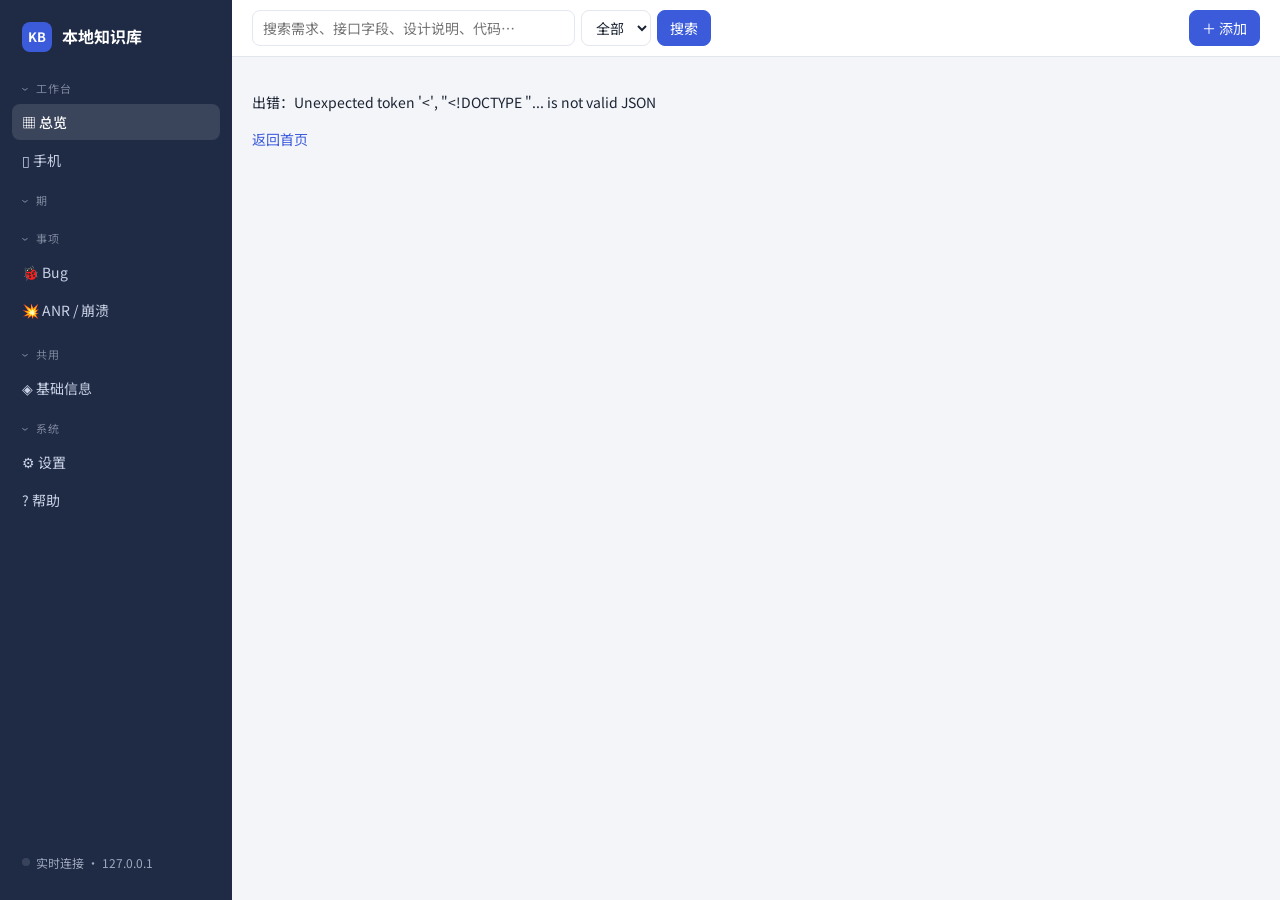
==== _system/web.html @ 032da588 "同步：程序拆成 kblib 分层包；接入多种 Bug / 崩溃平台 - kb.py 只做入口，实现拆进 _system/kblib/（分层说明见 kblib/__init__.py） - Bug 平台" ====
<!doctype html>
<html lang="zh-CN">
<head>
<meta charset="utf-8">
<meta name="viewport" content="width=device-width,initial-scale=1">
<title>本地知识库</title>
<meta name="author" content="From 大大王.DT">
<!-- From 大大王.DT -->
<link rel="stylesheet" href="https://fonts.googleapis.com/css2?family=Noto+Sans+SC:wght@400;500;700&family=JetBrains+Mono:wght@400;500&display=swap">
<style>
:root{--bg:#f3f5f9;--fg:#1c2433;--mut:#667085;--card:#ffffff;--line:#e3e7ef;--soft:#eef1f6;--acc:#3b5bdb;--accb:#e7ecfd;
--side:#1f2a44;--side-fg:#c9d2e6;--side-act:#ffffff;
--s0:#667085;--s0b:#eef1f6;--s1:#b54708;--s1b:#fdf0e1;--s2:#3b5bdb;--s2b:#e7ecfd;--s3:#1f8a4c;--s3b:#e3f4ea;--s4:#c4321f;--s4b:#fde8e5;--warn:#c4321f;
--info:#0b6bcb;--infob:#e2effc;--shadow:0 1px 2px rgba(16,24,40,.06),0 1px 3px rgba(16,24,40,.08);
--f-body:"Noto Sans SC","PingFang SC","Microsoft YaHei",system-ui,sans-serif;--f-mono:"JetBrains Mono",ui-monospace,Menlo,monospace}
@media (prefers-color-scheme:dark){:root:not([data-theme="light"]){--bg:#0f141d;--fg:#e6eaf2;--mut:#98a2b3;--card:#171e2a;--line:#283245;--soft:#1e2635;--acc:#7c97ff;--accb:#1f2a4d;
--side:#111827;--side-fg:#9aa6bf;--side-act:#ffffff;
--s0:#98a2b3;--s0b:#1e2635;--s1:#f5a454;--s1b:#3a2915;--s2:#7c97ff;--s2b:#1f2a4d;--s3:#4fd08a;--s3b:#173326;--s4:#ff8a7a;--s4b:#3d1c19;--warn:#ff8a7a;
--info:#6cb4ff;--infob:#15293f;--shadow:0 1px 2px rgba(0,0,0,.4);color-scheme:dark}}
:root[data-theme="dark"]{--bg:#0f141d;--fg:#e6eaf2;--mut:#98a2b3;--card:#171e2a;--line:#283245;--soft:#1e2635;--acc:#7c97ff;--accb:#1f2a4d;
--side:#111827;--side-fg:#9aa6bf;--side-act:#ffffff;
--s0:#98a2b3;--s0b:#1e2635;--s1:#f5a454;--s1b:#3a2915;--s2:#7c97ff;--s2b:#1f2a4d;--s3:#4fd08a;--s3b:#173326;--s4:#ff8a7a;--s4b:#3d1c19;--warn:#ff8a7a;
--info:#6cb4ff;--infob:#15293f;--shadow:0 1px 2px rgba(0,0,0,.4);color-scheme:dark}
*{box-sizing:border-box}
body{margin:0;background:var(--bg);color:var(--fg);font:14px/1.6 var(--f-body)}
code,.mono{font-family:var(--f-mono);font-size:12px}
a{color:var(--acc);text-decoration:none;cursor:pointer}
/* 布局：左侧固定导航 + 顶部搜索栏 + 内容区 */
.app{display:grid;grid-template-columns:232px minmax(0,1fr);min-height:100vh}
.side{background:var(--side);color:var(--side-fg);padding:18px 12px;position:sticky;top:0;height:100vh;overflow:auto;display:flex;flex-direction:column;gap:2px}
.brand{display:flex;align-items:center;gap:10px;color:var(--side-act);font-weight:700;font-size:16px;padding:4px 10px 14px}
.brand i{display:grid;place-items:center;width:30px;height:30px;border-radius:8px;background:var(--acc);color:#fff;font-style:normal;font-size:13px}
.navh{font-size:11px;letter-spacing:.08em;opacity:.55;padding:12px 10px 4px;cursor:pointer;user-select:none;display:flex;align-items:center;gap:4px}
.navh:hover{opacity:.85}.navh::before{content:'›';font-size:14px;line-height:1;width:10px;display:inline-block;text-align:center;transform:rotate(90deg);transition:transform .15s}.navh.fold::before{transform:none}
.navh .hd{width:6px;height:6px;border-radius:50%;background:var(--s1);display:none}.navh.fold.alert .hd{display:inline-block}
.navh.fold+.navb{display:none}.navb{display:flex;flex-direction:column;gap:2px}
.nav{display:flex;align-items:center;gap:8px;padding:7px 10px;border-radius:8px;color:var(--side-fg);min-width:0}
.nav:hover{background:rgba(255,255,255,.06);color:var(--side-act)}
.nav.on{background:rgba(255,255,255,.12);color:var(--side-act);font-weight:500}
.nav .t{overflow:hidden;text-overflow:ellipsis;white-space:nowrap;flex:1;min-width:0}
.nav .n{font-size:11px;background:rgba(255,255,255,.14);border-radius:999px;padding:0 7px;flex:none}
.nav .n.w{background:var(--s4);color:#fff}.nav .n.q{background:var(--s1);color:#fff}
.nav .d{width:7px;height:7px;border-radius:50%;flex:none;background:var(--s0)}
.side .foot{margin-top:auto;font-size:12px;opacity:.75;padding:10px;display:flex;align-items:center;gap:6px}
.mainc{min-width:0;display:flex;flex-direction:column}
.topbar{position:sticky;top:0;z-index:5;background:var(--card);border-bottom:1px solid var(--line);display:flex;align-items:center;gap:10px;padding:10px 20px}
.topbar form{flex:1;max-width:680px;display:flex;gap:6px;min-width:0}
.topbar .sp{flex:1}
@media (max-width:760px){.app{grid-template-columns:minmax(0,1fr)}.topbar{padding:8px 12px}main{padding:14px 12px 50px}.topbar #scope{display:none}.kpi>.small{display:none}.side{position:static;height:auto;flex-direction:row;flex-wrap:wrap}.side .navh,.side .foot,.side .plist{display:none}.brand{width:100%}}
input,select,textarea,button{font:inherit;color:inherit}
input[type=text],textarea,select{background:var(--card);border:1px solid var(--line);border-radius:8px;padding:6px 10px}
input[type=text]{flex:1;min-width:0}
button{background:var(--card);border:1px solid var(--line);border-radius:8px;padding:6px 12px;cursor:pointer}
button.pri{background:var(--acc);border-color:var(--acc);color:#fff}
button:hover{border-color:var(--acc)}
main{max-width:1280px;width:100%;padding:20px 20px 60px}
h1{font-size:22px;margin:4px 0 8px}h2{font-size:16px;margin:24px 0 10px}
.mut{color:var(--mut)}.small{font-size:12px}
.stats{display:grid;grid-template-columns:repeat(auto-fit,minmax(130px,1fr));gap:10px}
.stat{background:var(--card);border:1px solid var(--line);border-radius:10px;padding:10px 14px;box-shadow:var(--shadow)}
.stat b{display:block;font-size:22px}
.board{display:grid;grid-template-columns:repeat(5,minmax(200px,1fr));gap:10px;overflow-x:auto;padding-bottom:4px}
.col{background:var(--soft);border-radius:10px;padding:8px;min-height:120px}
.col h3{font-size:13px;margin:2px 4px 8px;display:flex;justify-content:space-between}
.pcard{display:block;background:var(--card);border:1px solid var(--line);border-radius:8px;padding:10px;margin-bottom:8px;color:var(--fg)}
.pcard:hover{border-color:var(--acc)}
.pcard .t{font-weight:600}
.chips{display:flex;gap:4px;flex-wrap:wrap;margin-top:6px}
.chip{font-size:11px;padding:1px 6px;border-radius:999px;background:var(--soft);color:var(--mut)}
.chip.zero{color:var(--warn)}
.badge{display:inline-block;font-size:12px;padding:1px 8px;border-radius:999px;font-weight:500}
.st-收集中{color:var(--s0);background:var(--s0b)}.st-已批准开发{color:var(--s1);background:var(--s1b)}
.st-开发中{color:var(--s2);background:var(--s2b)}.st-已完成{color:var(--s3);background:var(--s3b)}.st-已暂停{color:var(--s4);background:var(--s4b)}
table{border-collapse:collapse;width:100%;background:var(--card);border:1px solid var(--line);border-radius:10px;overflow:hidden}
th,td{text-align:left;padding:7px 10px;border-bottom:1px solid var(--line);vertical-align:top}th{background:var(--soft);font-weight:500}
.tw{overflow-x:auto}
.steps{display:flex;gap:0;margin:12px 0 4px;flex-wrap:wrap}
.step{flex:1;min-width:110px;padding:8px 10px;border-top:3px solid var(--line);color:var(--mut)}
.step.done{border-color:var(--s3);color:var(--fg)}.step.cur{border-color:var(--acc);color:var(--fg);font-weight:600}
.step small{display:block;font-weight:400;color:var(--mut)}
.notice{background:var(--s1b);color:var(--fg);border:1px solid var(--line);border-radius:10px;padding:10px 14px;margin:12px 0;display:flex;gap:10px;align-items:center;flex-wrap:wrap}
.notice code{background:var(--card);padding:2px 6px;border-radius:4px}
.layout{display:grid;grid-template-columns:minmax(0,1fr) 340px;gap:16px}
@media (max-width:900px){.layout{grid-template-columns:1fr}}
.cat{background:var(--card);border:1px solid var(--line);border-radius:10px;margin-bottom:12px;box-shadow:var(--shadow)}
.cat .hd{display:flex;justify-content:space-between;align-items:center;padding:8px 12px;border-bottom:1px solid var(--line)}
.cat .bd{padding:8px 12px}
details.cat:not([open])>summary.hd{border-bottom:0}
details.cat>summary.hd::before{content:'▸';margin-right:6px;color:var(--mut)}
details.cat[open]>summary.hd::before{content:'▾'}
details.cat>summary.hd{list-style:none}
details.cat>summary.hd>b{flex:1}
.drop{border:1.5px dashed var(--line);border-radius:8px;padding:8px;text-align:center;color:var(--mut);font-size:12px;margin-top:8px;cursor:pointer}
.drop.over{border-color:var(--acc);background:var(--accb);color:var(--acc)}
.files li{list-style:none;padding:4px 0;border-bottom:1px solid var(--soft);display:flex;justify-content:space-between;gap:8px}
.files{margin:0;padding:0}
.grid{display:grid;grid-template-columns:repeat(auto-fill,minmax(130px,1fr));gap:8px}
.thumb{border:1px solid var(--line);border-radius:8px;overflow:hidden;background:var(--soft);cursor:pointer}
.thumb img{width:100%;height:110px;object-fit:cover;display:block}
.thumb div{padding:4px 6px;font-size:12px;white-space:nowrap;overflow:hidden;text-overflow:ellipsis}
.nonote{color:var(--warn)}
.tl{max-height:75vh;overflow:auto}
.tl .it{padding:6px 0;border-bottom:1px solid var(--soft);word-break:break-all}
.tl .it .a{font-weight:500}
.hit{background:var(--card);border:1px solid var(--line);border-radius:8px;padding:8px 12px;margin-bottom:8px}
.hit .p{font-size:12px;color:var(--mut);word-break:break-all}
.hit .s{white-space:pre-wrap;word-break:break-word}
dialog{border:1px solid var(--line);border-radius:12px;background:var(--card);color:var(--fg);width:min(1000px,94vw);max-height:90vh;padding:0}
dialog::backdrop{background:rgba(0,0,0,.45)}
dialog.mini{width:min(460px,92vw);margin:auto}
dialog .hd{display:flex;justify-content:space-between;align-items:center;padding:10px 14px;border-bottom:1px solid var(--line);gap:8px}
dialog .bd{padding:12px 14px;overflow:auto;max-height:calc(90vh - 52px)}
dialog pre{white-space:pre-wrap;word-break:break-word;font-size:12.5px;margin:0}
dialog img{max-width:100%}
.toast{position:fixed;right:16px;bottom:16px;background:var(--fg);color:var(--bg);padding:8px 14px;border-radius:8px;opacity:0;transition:.2s;max-width:420px;white-space:pre-wrap;z-index:20}
.toast.show{opacity:.95}
.row{display:flex;gap:8px;align-items:center;flex-wrap:wrap}
.note{border:1px solid var(--line);border-left:3px solid var(--acc);border-radius:8px;padding:6px 10px;margin-bottom:6px;background:var(--card)}
.note.k-分支{border-left-color:var(--s3)}.note.k-链接{border-left-color:var(--s1)}.note.k-其他{border-left-color:var(--s0)}
.note .nb{white-space:pre-wrap;word-break:break-word;margin-top:2px}
.note .nu{word-break:break-all;font-size:13px}
.note .ops{margin-left:auto;display:flex;gap:10px;font-size:12px}
.form{display:grid;gap:8px}.form label{display:grid;gap:3px;font-size:12px;color:var(--mut)}
.form input[type=text],.form textarea,.form select{width:100%}
.dev{background:var(--card);border:1px solid var(--line);border-radius:10px;box-shadow:var(--shadow);padding:14px 16px}
.dev .top{display:flex;gap:10px;align-items:center;flex-wrap:wrap}
.dev .top .sp{flex:1}
.sw{display:inline-flex;align-items:center;gap:6px;cursor:pointer;user-select:none}
.sw i{width:34px;height:20px;border-radius:999px;background:var(--line);position:relative;transition:.15s}
.sw i:after{content:"";position:absolute;top:2px;left:2px;width:16px;height:16px;border-radius:50%;background:#fff;transition:.15s}
.sw.on i{background:var(--acc)}.sw.on i:after{left:16px}
button.danger{border-color:var(--warn);color:var(--warn)}
.q{border:1.5px solid var(--s1);background:var(--s1b);border-radius:10px;padding:10px 12px;margin:10px 0}
.q .ctx{background:var(--card);border-radius:8px;padding:2px 10px;margin:6px 0;font-size:13px}
.q textarea{width:100%;margin-top:6px}
.iss{border-left:3px solid var(--warn);background:var(--soft);border-radius:6px;padding:3px 10px;margin:3px 0;font-size:13px}
.iss details summary{font-size:11px}
.iss.done{border-left-color:var(--mut);opacity:.75}
.iss button,.devrow button{font-size:12px;padding:1px 8px}
.retest{border:1px solid var(--line);border-radius:10px;padding:8px 12px;margin-top:12px}
.devrow{padding:4px 0;border-bottom:1px solid var(--soft)}
.chat{margin-top:8px}.chat textarea{width:100%}
.chat .msg{font-size:12px;padding:2px 0;color:var(--mut)}.chat .msg b{color:var(--fg);font-weight:500}
.opts{display:flex;gap:6px;flex-wrap:wrap;margin-top:6px}
.prog{display:grid;grid-template-columns:repeat(auto-fit,minmax(150px,1fr));gap:8px;margin-top:10px}
.pst{border:1px solid var(--line);border-radius:8px;padding:8px 10px}
.pst.done{border-color:var(--s3)}.pst.run{border-color:var(--acc);background:var(--accb)}.pst.skip{opacity:.6}
.pbar{display:flex;height:10px;border-radius:999px;overflow:hidden;background:var(--soft);margin:6px 0}
.pbar span{display:block;height:100%}
.legend{display:flex;gap:12px;flex-wrap:wrap;font-size:12px}
.legend b{display:inline-block;width:9px;height:9px;border-radius:2px;margin-right:4px}
.act{max-height:320px;overflow:auto;font-size:12.5px}
.raw .msg{border:1px solid var(--line);border-radius:10px;padding:8px 12px;margin:8px 0;background:var(--card)}
.raw .msg.u{border-color:var(--info);background:color-mix(in srgb,var(--info) 7%,var(--card))}
.raw .msg .who{font-size:12px;color:var(--mut);margin-bottom:2px}
.raw .msg .md{border:0;padding:0;margin:0;background:none;box-shadow:none;max-width:none;overflow-wrap:anywhere}
.raw .steps{font-size:12.5px;margin:4px 0 4px 14px;color:var(--mut)}
.raw .tools{font-size:12.5px;margin-top:4px}.raw .tools pre{max-height:260px;overflow:auto;white-space:pre-wrap;word-break:break-all;font-size:12px}
.cand{border:1px solid var(--line);border-radius:10px;padding:8px 12px;margin:8px 0;background:var(--card)}
.pushin textarea{width:100%}
.act div{padding:4px 0;border-bottom:1px solid var(--soft);word-break:break-word;white-space:pre-wrap}
.live{width:8px;height:8px;border-radius:50%;background:var(--mut);display:inline-block;opacity:.5}.live.on{background:#2ea44f;opacity:1}
.act .tool{color:var(--mut)}.act .end{font-weight:600}.act .sess{color:var(--acc);font-weight:600;border-bottom:none;padding-top:10px}
.arec{background:var(--card);border:1px solid var(--line);border-radius:10px;padding:10px 12px;margin-bottom:8px}
.arec .in{white-space:pre-wrap;word-break:break-all;background:var(--soft);border-radius:6px;padding:6px 8px;margin:6px 0;font-size:12.5px;max-height:90px;overflow:auto}
.arec .res p{margin:4px 0}
.bgrid{display:grid;grid-template-columns:repeat(auto-fill,minmax(320px,1fr));gap:10px}
.bcard{background:var(--card);border:1px solid var(--line);border-radius:10px;padding:10px 12px}
.bcard .t{display:flex;justify-content:space-between;gap:8px;align-items:baseline}
.bcard table{border:none;margin-top:6px}.bcard td{padding:4px 6px;font-size:13px}.bcard td:first-child{color:var(--mut);width:30%;white-space:nowrap}
.sec{font-family:ui-monospace,Menlo,monospace}
.bcard .md{border:none;padding:0;background:none;border-radius:0}
.frow{display:grid;grid-template-columns:1fr 1.6fr auto auto;gap:6px;align-items:center}
.docs{display:grid;grid-template-columns:220px minmax(0,1fr);gap:16px;align-items:start}
@media (max-width:800px){.docs{grid-template-columns:1fr}}
.dnav{position:sticky;top:64px;background:var(--card);border:1px solid var(--line);border-radius:10px;padding:8px;max-height:calc(100vh - 80px);overflow:auto}
.dnav a{display:block;padding:5px 8px;border-radius:6px;color:var(--fg)}
.dnav a.on{background:var(--accb);color:var(--acc);font-weight:600}
.dnav .toc a{padding:2px 8px 2px 18px;font-size:12px;color:var(--mut)}
.dnav .toc a.h3{padding-left:30px}
.md{background:var(--card);border:1px solid var(--line);border-radius:10px;padding:8px 24px 24px;min-width:0}
.md h1{font-size:22px;margin:16px 0 8px}.md h2{font-size:18px;margin:26px 0 8px;padding-bottom:4px;border-bottom:1px solid var(--line)}
.md h3{font-size:15px;margin:18px 0 6px}.md h4{font-size:14px;margin:14px 0 4px}
.md h1,.md h2,.md h3,.md h4{scroll-margin-top:70px}
.md code{background:var(--soft);padding:1px 5px;border-radius:4px;font-size:12.5px}
.md pre{background:var(--soft);padding:10px 12px;border-radius:8px;overflow:auto}.md pre code{background:none;padding:0}
.md blockquote{margin:8px 0;padding:4px 12px;border-left:3px solid var(--line);color:var(--mut)}
.md ul,.md ol{padding-left:22px;margin:6px 0}.md li{margin:2px 0}.md li>ul,.md li>ol{margin:2px 0}
.md table{margin:8px 0}.md p{margin:8px 0}

/* 总览：统计卡 → 筛选胶囊 → 期卡片网格 */
.pagehead{display:flex;align-items:flex-end;justify-content:space-between;gap:12px;flex-wrap:wrap;margin-bottom:16px}
.pagehead h1{margin:0 0 4px;text-wrap:balance}.pagehead p{margin:0}
.crumb{font-size:12px;color:var(--mut);margin-bottom:2px}
.pmeta{display:flex;gap:14px;flex-wrap:wrap;font-size:12px;color:var(--mut);margin-top:6px}
.kpis{display:grid;grid-template-columns:repeat(4,minmax(0,1fr));gap:14px;margin-bottom:16px}
.kpi{background:var(--card);border:1px solid var(--line);border-left:4px solid var(--c);border-radius:10px;padding:12px 16px;box-shadow:var(--shadow);display:flex;justify-content:space-between;align-items:center;gap:8px;color:var(--fg)}
.kpi .k{font-size:12px;letter-spacing:.04em;color:var(--c);font-weight:700}
.kpi .v{font-size:24px;font-weight:700;font-variant-numeric:tabular-nums;line-height:1.3}
.fchips{display:flex;gap:8px;flex-wrap:wrap;margin-bottom:14px}
.fchip{border-radius:999px;padding:4px 13px;font-size:13px;color:var(--mut)}
.fchip b{font-weight:500;margin-left:5px;opacity:.8}
.fchip.on{background:var(--acc);border-color:var(--acc);color:#fff}
.pgrid{display:grid;grid-template-columns:repeat(auto-fill,minmax(300px,1fr));gap:16px}
.pcard2{background:var(--card);border:1px solid var(--line);border-radius:10px;box-shadow:var(--shadow);overflow:hidden;display:flex;flex-direction:column;color:var(--fg);transition:transform .15s,box-shadow .15s}
.pcard2:hover{transform:translateY(-2px);box-shadow:0 6px 18px rgba(16,24,40,.12)}
.pcard2 .cover{aspect-ratio:16/7;max-width:100%;position:relative;background:var(--soft);overflow:hidden}
.pcard2 .cover img{width:100%;height:100%;object-fit:cover;object-position:top;display:block}
.pcard2 .cover .ph{position:absolute;inset:0;display:grid;place-items:center;font-size:26px;font-weight:700;color:var(--line);letter-spacing:.1em}
.pcard2 .ctags{position:absolute;left:10px;bottom:10px;display:flex;gap:6px}
.pcard2 .ctags .badge{box-shadow:0 1px 3px rgba(0,0,0,.15)}
.pcard2 .pb{padding:12px 14px;display:grid;gap:6px;min-width:0}
.pcard2 h3{margin:0;font-size:15px;line-height:1.35}
.pcard2 .sum{color:var(--mut);font-size:13px;display:-webkit-box;-webkit-line-clamp:2;-webkit-box-orient:vertical;overflow:hidden}
.pcard2 .meta{display:flex;gap:10px;flex-wrap:wrap;font-size:12px;color:var(--mut);font-variant-numeric:tabular-nums;overflow:hidden}
.pcard2 .meta .zero{color:var(--warn)}
.pcard2 .pf{border-top:1px solid var(--line);padding:8px 14px;display:flex;gap:6px;flex-wrap:wrap;align-items:center;margin-top:auto;min-height:38px}
.pcard2 .pf .lt{margin-left:auto;font-size:11px;color:var(--mut)}
.st-已暂停2{color:var(--s4);background:var(--s4b)}
.card2{background:var(--card);border:1px solid var(--line);border-radius:10px;box-shadow:var(--shadow);min-width:0}
.card2>.bd{padding:12px 14px}
/* 手机 */
.phone{display:grid;grid-template-columns:24px minmax(0,1fr) auto;gap:10px;align-items:center;padding:8px 0;border-bottom:1px solid var(--line)}
.phone:last-child{border-bottom:0}
.phone .pi{width:20px;height:32px;border:2px solid var(--mut);border-radius:5px;position:relative}
.phone .pi::after{content:"";position:absolute;bottom:3px;left:50%;width:6px;height:2px;margin-left:-3px;background:currentColor;border-radius:2px;color:var(--mut)}
.phone.free .pi{border-color:var(--s3)}.phone.mine .pi{border-color:var(--s2)}.phone.busy .pi{border-color:var(--s1)}
.phone button{font-size:12px;padding:2px 9px}
/* 期页面：标签页 */
.ptabs{display:flex;gap:2px;border-bottom:1px solid var(--line);margin:14px 0 14px;overflow-x:auto}
.ptab{padding:9px 16px;color:var(--mut);border-bottom:2px solid transparent;white-space:nowrap}
.ptab.on{color:var(--acc);border-bottom-color:var(--acc);font-weight:500}
.ptab .n{font-size:11px;background:var(--soft);color:var(--mut);border-radius:999px;padding:0 7px;margin-left:5px}
.ptab .n.w{background:var(--s4b);color:var(--s4)}
.matgrid{display:grid;grid-template-columns:repeat(auto-fit,minmax(420px,1fr));gap:14px;align-items:start}.matgrid .cat{margin:0}
.two{display:grid;grid-template-columns:minmax(0,1fr) 360px;gap:16px;align-items:start;margin-top:12px}
.stack{display:grid;gap:14px;min-width:0;align-content:start}
.stack>.q{margin:0}
.issbox .bd>details{margin-top:0!important}
@media (max-width:1100px){.two{grid-template-columns:minmax(0,1fr)}.kpis{grid-template-columns:repeat(2,minmax(0,1fr))}}
@media (max-width:520px){.matgrid{grid-template-columns:1fr}.kpis{grid-template-columns:1fr}}
@media (prefers-reduced-motion:reduce){.pcard2{transition:none}.pcard2:hover{transform:none}}
</style>
</head>
<body>
<div class="app">
<aside class="side" aria-label="主导航">
  <a class="brand" href="#/"><i>KB</i>本地知识库</a>
  <div class="navh">工作台</div>
  <a class="nav" data-nav="/" href="#/"><span class="t">▦ 总览</span></a>
  <a class="nav" data-nav="/phones" href="#/phones"><span class="t">▯ 手机</span><span class="n" id="navPh"></span></a>
  <div class="navh">期</div>
  <div class="plist" id="navPs"></div>
  <div class="navh">事项</div>
  <a class="nav" data-nav="/bugs" href="#/bugs" title="Bug 平台（禅道、Jira…）的 Bug：自动归到期，认不出的待归纳"><span class="t">🐞 Bug</span><span class="n" id="navBug"></span></a>
  <a class="nav" data-nav="/anr" href="#/anr" title="ANR / 崩溃：按堆栈合并、计数、mapping 还原"><span class="t">💥 ANR / 崩溃</span><span class="n" id="navAnr"></span></a>
  <div id="navEnt"></div>
  <div class="plist" id="navTs"></div>
  <div class="navh">共用</div>
  <a class="nav" data-nav="/base" href="#/base"><span class="t">◈ 基础信息</span></a>
  <div class="navh">系统</div>
  <a class="nav" data-nav="/settings" href="#/settings"><span class="t">⚙ 设置</span></a>
  <a class="nav" data-nav="/d/" href="#/d/" title="使用说明、开发流程设置、安装与移植"><span class="t">? 帮助</span></a>
  <div class="foot"><span id="live" class="live" title="实时连接中…"></span><span>实时连接 · 127.0.0.1</span></div>
</aside>
<div class="mainc">
<header class="topbar">
  <form id="sf"><input type="text" id="q" placeholder="搜索需求、接口字段、设计说明、代码…"><select id="scope"><option value="all">全部</option><option value="docs">资料</option><option value="code">代码</option></select><button class="pri">搜索</button></form>
  <span class="sp"></span>
  <button id="addBtn" class="pri" title="模糊添加（随手粘贴网址 + 编号、几句需求、账号……交给 AI 判断放哪、怎么导入）或新建一期">＋ 添加</button>
</header>
<main id="app"></main>
</div>
</div>
<span hidden data-sign="From 大大王.DT">From 大大王.DT</span>
<dialog id="dlg"><div class="hd"><b id="dlgT"></b><button onclick="dlg.close()">关闭</button></div><div class="bd" id="dlgB"></div></dialog>
<div class="toast" id="toast"></div>
<script>
const $=s=>document.querySelector(s), app=$('#app'), dlg=$('#dlg');
const esc=s=>String(s??'').replace(/[&<>"']/g,c=>({'&':'&amp;','<':'&lt;','>':'&gt;','"':'&quot;',"'":'&#39;'}[c]));
const enc=encodeURIComponent;
const ORDER=['收集中','已批准开发','开发中','已完成','已暂停'];
function toast(m){const t=$('#toast');t.textContent=m;t.classList.add('show');clearTimeout(t._h);t._h=setTimeout(()=>t.classList.remove('show'),3500)}
async function api(u,opt){const r=await fetch(u,opt);const j=await r.json();if(!r.ok){const e=new Error(j.error||r.status);e.need=j.need;throw e}return j}
const post=(u,b)=>api(u,{method:'POST',headers:{'Content-Type':'application/json'},body:JSON.stringify(b)});
const badge=s=>`<span class="badge st-${esc(s)}">${esc(s)}</span>`;
const fileUrl=p=>'/file?path='+enc(p);

let entries=[],ovPeriods=[];
let ovFilter='全部';try{ovFilter=localStorage.getItem('kb.ovFilter')||'全部'}catch(_){}
const DOT={收集中:'var(--s0)',已批准开发:'var(--info)',开发中:'var(--s2)',已完成:'var(--s3)',已暂停:'var(--s1)'};
// 左侧导航：期列表（状态色点 + 待确认 / 问题数）、手机空闲数、当前页高亮
// 侧边栏按分类折叠：每个分类标题点一下收起 / 展开，记在本机浏览器；收起的分类里有待确认 / 问题时标题后亮个点
let navFold={};try{navFold=JSON.parse(localStorage.getItem('kb.navFold')||'{}')}catch(_){}
(function navGroups(){
  const side=document.querySelector('.side');
  side.querySelectorAll(':scope>.navh').forEach(h=>{
    const b=document.createElement('div');b.className='navb';
    let n=h.nextElementSibling;while(n&&!n.classList.contains('navh')&&!n.classList.contains('foot')){const nx=n.nextElementSibling;b.appendChild(n);n=nx}
    h.after(b);const k=h.textContent.trim();h.dataset.g=k;h.insertAdjacentHTML('beforeend','<i class="hd"></i>');h.title='点击收起 / 展开';
    h.classList.toggle('fold',!!navFold[k]);
    h.onclick=()=>{navFold[k]=!navFold[k];if(!navFold[k])delete navFold[k];h.classList.toggle('fold',!!navFold[k]);try{localStorage.setItem('kb.navFold',JSON.stringify(navFold))}catch(_){}};
  });
})();
function navAlerts(){document.querySelectorAll('.side .navh').forEach(h=>{const b=h.nextElementSibling;h.classList.toggle('alert',!!(b&&b.querySelector('.n.w:not(:empty),.n.q:not(:empty)')))})}
function sideNav(d){
  if(d){periodNames=d.periods.filter(p=>p.kind!=='事项').map(p=>p.name);taskNames=d.periods.filter(p=>p.kind==='事项').map(p=>p.name);
    const navItem=p=>`<a class="nav" data-nav="/p/${esc(p.name)}" href="#/p/${enc(p.name)}" title="${esc(p.name)} · ${esc(p.status)}"><span class="d" style="background:${DOT[p.status]||'var(--s0)'}"></span><span class="t">${esc(p.name)}</span>${p.pendingQ?`<span class="n q">${p.pendingQ}</span>`:''}${p.issues?`<span class="n w">${p.issues}</span>`:''}</a>`;
    $('#navPs').innerHTML=d.periods.filter(p=>p.kind!=='事项').map(navItem).join('');
    $('#navTs').innerHTML=d.periods.filter(p=>p.kind==='事项'&&p.status!=='已完成'&&!(p.plugins||[]).length).map(navItem).join('')||'<span class="mut small" style="padding:4px 12px;display:block">没有进行中的事项</span>';
    $('#navPh').textContent=d.phones?`${d.phones.free}/${d.phones.total}`:'';
    const nb=$('#navBug');nb.textContent=d.zentao&&d.zentao.pending?d.zentao.pending:'';nb.title='待归纳（未关闭）';nb.classList.toggle('w',!!(d.zentao&&d.zentao.pending));
    entries=d.entries||[];ovPeriods=d.periods;
    $('#navEnt').innerHTML=entries.map(x=>{const ts=d.periods.filter(p=>(p.plugins||[]).includes(x.id)&&p.status!=='已完成'),q=ts.reduce((a,p)=>a+(p.pendingQ||0),0);
      return `<a class="nav" data-nav="/tool/${esc(x.id)}" href="#/tool/${enc(x.id)}" title="${esc(x['说明']||'')}${ts.length?' · 待解决 '+ts.length+' 条':''}"><span class="t">${esc(x['图标'])} ${esc(x['名称'])}</span>${q?`<span class="n q" title="${q} 个待你确认">${q}</span>`:ts.length?`<span class="n">${ts.length}</span>`:''}</a>`}).join('');
    const na=$('#navAnr'),at=d.anr?d.anr.todo:0;na.textContent=at||'';na.title='待处理：没关联事项，或事项完成后又出现';na.classList.toggle('w',!!at)}
  const h=decodeURIComponent(location.hash.slice(1)||'/');
  const pt=h.startsWith('/p/')&&ovPeriods.find(p=>p.name===h.slice(3)&&(p.plugins||[]).length),hh=pt?'/tool/'+pt.plugins[0]:h;
  document.querySelectorAll('.side .nav').forEach(a=>{const k=a.dataset.nav;a.classList.toggle('on',k==='/'?hh==='/':k==='/d/'?hh.startsWith('/d/'):hh===k)});
  navAlerts();
}
async function navRefresh(){try{sideNav(await api('/api/overview'))}catch(_){}}

async function overview(){
  const d=await api('/api/overview');
  try{d.adds=(await api('/api/adds')).items}catch(_){d.adds=[]}
  sideNav(d);
  const tasks=d.periods.filter(p=>p.kind==='事项');d.periods=d.periods.filter(p=>p.kind!=='事项');
  const cnt=s=>d.periods.filter(p=>s==='全部'||p.status===s).length;
  const sum=k=>d.periods.concat(tasks).reduce((a,p)=>a+(p[k]||0),0);
  const list=d.periods.filter(p=>ovFilter==='全部'||p.status===ovFilter);
  const tag=(cls,t,tip)=>`<span class="badge ${cls}"${tip?` title="${esc(tip)}"`:''}>${t}</span>`;
  const card=p=>`<a class="pcard2" href="#/p/${enc(p.name)}">
    <div class="cover">${p.cover?`<img loading="lazy" src="${fileUrl(p.cover)}" alt="">`:`<div class="ph">${esc((p.name.split('-').slice(1).join('-')||p.name).slice(0,8))}</div>`}
      <div class="ctags">${badge(p.status)}${p.running?'<span class="badge st-开发中">● 后台开发中</span>':''}</div></div>
    <div class="pb"><h3>${esc(p.name)}</h3><div class="sum">${esc(p.summary||'（没有简介）')}</div>
      <div class="meta">${d.cats.map(c=>`<span class="${p.counts[c]?'':'zero'}">${c} ${p.counts[c]}</span>`).join('')}<span class="${p.designImages?'':'zero'}">设计稿 ${p.designImages}</span></div>
      ${p.branches&&p.branches.length?`<div class="meta mono" title="开发分支">🌿 ${esc(p.branches.join('；'))}</div>`:''}</div>
    <div class="pf">${p.pendingQ?tag('st-已批准开发',`🔔 ${p.pendingQ} 个待确认`):''}${p.issues?tag('st-已暂停2',`⚠ ${p.issues} 个问题`,'不阻断开发、但要你处理的问题（手机不够、缺账号等）'):''}
      ${p.bugs?`<span class="badge st-开发中" title="归到这一期、未关闭的 Bug">🐞 ${p.bugs}</span>`:''}${p.retest?tag('st-收集中',`🔁 ${p.autoRetest?'等条件自动复测':'可复测'}`):''}${p.dnd?tag('st-收集中','🌙 免打扰'):''}
      ${p.sources?tag(p.pendingSources?'st-已暂停2':'st-收集中',`来源 ${p.sources}${p.pendingSources?' · '+p.pendingSources+' 待核对':' · 已核对'}`):''}
      ${p.staleSources?tag('st-已暂停2',`⚠ ${p.staleSources} 条原文有变化`):''}${p.imagesWithoutNote?tag('st-已暂停2',`${p.imagesWithoutNote} 张图无说明`):''}
      <span class="lt">${p.lastLog?esc(p.lastLog.time):''}</span></div></a>`;
  const ph=d.phones;
  app.innerHTML=`
  <div class="pagehead"><div><h1>总览</h1><p class="mut">按「期」管理需求、设计稿、接口文档和零散资料；资料齐了就在期里一键开始开发。</p></div>
    <div class="mut small">${d.zentao&&d.zentao.open?`<a href="#/bugs">🐞 Bug ${d.zentao.open}${d.zentao.pending?` · <b style="color:var(--s1)">${d.zentao.pending} 待归纳</b>`:''}</a> · `:''}已索引资料 ${d.docs} · 代码仓库 ${d.repos.length}${d.inbox.length?` · <b style="color:var(--s1)">收件箱 ${d.inbox.length} 个待整理</b>`:''}</div></div>
  <section class="kpis">
    <div class="kpi" style="--c:var(--s2)"><div><div class="k">开发中</div><div class="v">${cnt('开发中')}</div></div><span class="mut small">已批准待开工 ${cnt('已批准开发')}</span></div>
    <div class="kpi" style="--c:var(--s1)"><div><div class="k">待你确认</div><div class="v">${sum('pendingQ')}</div></div></div>
    <div class="kpi" style="--c:var(--s4)"><div><div class="k">需要你处理的问题</div><div class="v">${sum('issues')}</div></div><span class="mut small">手机、账号、环境等</span></div>
    <a class="kpi" href="#/phones" style="--c:var(--s3)"><div><div class="k">空闲手机</div><div class="v">${ph?ph.free+' / '+ph.total:'—'}</div></div><span class="mut small">${ph?'多个期共用':'本机找不到 adb'}</span></a>
  </section>
  <div class="fchips">${['全部',...ORDER].map(s=>`<button class="fchip ${s===ovFilter?'on':''}" data-f="${s}">${s}<b>${cnt(s)}</b></button>`).join('')}</div>
  <section class="pgrid">${list.map(card).join('')||'<p class="mut">这个状态下还没有期。</p>'}</section>
  <div class="row" style="justify-content:space-between;margin-top:22px"><h2 style="margin:0">事项 <span class="mut small" style="font-weight:400">不是产品需求、但要推动的工作：用户上报的 ANR、加埋点、线上问题、优化、调研、其他</span></h2><button id="ovTask">＋ 新建事项</button></div>
  ${taskTable(tasks)}
  ${d.adds&&d.adds.length?`<h2>模糊添加 <a class="small" id="ovAdd" style="font-weight:normal">查看全部</a></h2>${d.adds.slice(0,3).map(addRec).join('')}`:''}
  ${d.inbox.length?`<h2>收件箱（${d.inbox.length}）</h2>
  <div class="cat"><div class="bd"><ul class="files">${d.inbox.map(f=>`<li><span>${esc(f.name)}${f.isDir?'/':''}</span><span class="mut small">${size(f.size)}</span></li>`).join('')}</ul>
  <div class="row" style="margin-top:8px">归档到 <select id="ibP">${d.periods.map(p=>`<option>${esc(p.name)}</option>`).join('')}</select><button class="pri" id="ibGo">自动分类归档</button></div></div></div>`:''}
  <h2>代码仓库</h2>
  ${d.repos.length?`<div class="tw"><table><tr><th>名称</th><th>路径</th><th>已索引文件</th><th>登记时间</th></tr>${d.repos.map(r=>`<tr><td>${esc(r.name)}</td><td class="small mono">${esc(r.path)}</td><td>${r.files}</td><td class="small">${esc(r.added)}</td></tr>`).join('')}</table></div>`:'<p class="mut">还没有登记。终端运行 <code>kb repo &lt;代码路径&gt;</code>，或让 Claude 登记。</p>'}
  <p class="mut small">知识库目录：${esc(d.root)}　·　<a href="#/d/使用说明">使用说明</a></p>`;
  app.querySelectorAll('[data-f]').forEach(b=>b.onclick=()=>{ovFilter=b.dataset.f;try{localStorage.setItem('kb.ovFilter',ovFilter)}catch(_){}overview()});
  if($('#ovAdd'))$('#ovAdd').onclick=()=>addDlg();
  $('#ovTask').onclick=()=>addDlg('task');
  const g=$('#ibGo');if(g)g.onclick=async()=>{try{const r=await post('/api/inbox',{period:$('#ibP').value});toast(r.msg);render()}catch(e){toast(e.message)}};
}

// 手机：所有期共用，谁在用、哪个分支
async function phonesPage(){
  const r=await api('/api/devices');navRefresh();
  app.innerHTML=`<div class="pagehead"><div><h1>手机</h1><p class="mut">所有期共用的手机。后台会话只会往申请到的手机装包、操作，不会碰别的期占着的；你自己要用就点「我在用」（4 小时内后台不碰它）。</p></div></div>
  <div class="card2"><div class="bd" id="phList">${r.items?phoneRows(r.items,''):'<span class="mut">本机找不到 adb：装好 Android SDK platform-tools 后刷新。</span>'}</div></div>`;
  bindPhones(app,()=>phonesPage());
}
const phoneRows=(items,period)=>items.length?items.map(x=>{const c=x['占用'],cls=x['空闲']?'free':!c?'':c['方式']==='本人'||x['本期']?'mine':'busy';
  const st=x['空闲']?'空闲':!c?esc(x['状态']):(c['方式']==='本人'?'本人在用':x['本期']?'本期占用':`「${esc(c['期'])}」占用${c['分支']?' · 分支 <span class="mono">'+esc(c['分支'])+'</span>':''}`)+` · 最后使用 ${esc(c['最后使用'])}${x['状态']!=='在线'?' · '+esc(x['状态']):''}`;
  return `<div class="phone ${cls}"><span class="pi"></span><div style="min-width:0"><div><b>${esc(x['型号']||'未知型号')}</b> <span class="mono mut">${esc(x['序列号'])}</span></div>
    <div class="small mut">${st}${x['agent-device']?` · agent-device 会话 ${esc(x['agent-device']['会话'])}${x['agent-device']['期']?'（'+esc(x['agent-device']['期'])+'）':''}`:''}</div></div>
    ${c?`<button class="small" data-dm="release" data-sn="${esc(x['序列号'])}" title="解除占用（后台会话还在用的话，它下次操作会重新占用）">释放</button>`:x['空闲']?`<button class="small" data-dm="mine" data-sn="${esc(x['序列号'])}" title="你自己要用这台手机：4 小时内后台会话不会往它装包、操作">我在用</button>`:'<span></span>'}</div>`}).join(''):'<div class="small mut">没有连着的手机</div>';
function bindPhones(root,after){root.querySelectorAll('[data-dm]').forEach(b=>b.onclick=async()=>{
  if(b.dataset.dm==='release'&&!confirm(`解除 ${b.dataset.sn} 的占用？`))return;
  try{const r=await post('/api/device',{serial:b.dataset.sn,action:b.dataset.dm});toast(r.msg);after()}catch(e){toast(e.message)}})}

const size=n=>n>1048576?(n/1048576).toFixed(1)+' MB':n>1024?(n/1024).toFixed(0)+' KB':n+' B';
const when=t=>new Date(t*1000).toLocaleString('zh-CN',{hour12:false}).slice(0,16);

let ptabs={};try{ptabs=JSON.parse(localStorage.getItem('kb.ptabs')||'{}')}catch(_){}
// ---- 事项：和期一样的资料 / 确认 / 开发能力，默认轻量流程，单独列出
let taskNames=[];
const PRI_C={高:'st-已暂停2',中:'st-收集中',低:'st-已完成'};
function taskTable(ts){
  if(!ts.length)return '<p class="mut">还没有事项。用户上报的 ANR、要加的埋点、线上问题……点「＋ 新建事项」，或在 🐞 Bug 页把待归纳的 Bug 归入事项。</p>';
  const open=ts.filter(t=>t.status!=='已完成'),done=ts.filter(t=>t.status==='已完成');
  const row=t=>`<tr><td><a href="#/p/${enc(t.name)}"><b>${esc(t.name)}</b></a><div class="mut small">${esc(t.summary||'')}</div></td>
    <td><span class="badge st-收集中">${esc(t.taskKind||'其他')}</span></td><td><span class="badge ${PRI_C[t.priority]||''}">${esc(t.priority||'中')}</span></td>
    <td>${badge(t.status)}${t.running?' <span class="badge st-开发中">● 处理中</span>':''}${t.pendingQ?` <span class="badge st-已批准开发">🔔 ${t.pendingQ}</span>`:''}</td>
    <td>${t.bugs?`🐞 ${t.bugs}`:''}</td><td class="small mut">${esc(t.from||'')}</td><td class="small mut">${esc(t.lastLog?t.lastLog.time:t.created)}</td></tr>`;
  const head='<tr><th>事项</th><th style="width:96px">类型</th><th style="width:72px">优先级</th><th style="width:170px">状态</th><th style="width:60px">Bug</th><th style="width:150px">来自</th><th style="width:130px">最近</th></tr>';
  const order=a=>a.slice().sort((x,y)=>(['高','中','低'].indexOf(x.priority)-['高','中','低'].indexOf(y.priority))||String(y.updated||'').localeCompare(String(x.updated||'')));
  return `<div class="tw"><table>${head}${order(open).map(row).join('')||'<tr><td colspan="7" class="mut">没有进行中的事项</td></tr>'}</table></div>
    ${done.length?`<details style="margin-top:6px"><summary class="small mut">已完成 ${done.length}</summary><div class="tw"><table>${head}${done.map(row).join('')}</table></div></details>`:''}`}
function taskForm(o){return `<label>名称<input type="text" id="tkN" value="${esc(o.name||'')}" placeholder="简短说清是什么，如：歌房进房 ANR / 礼物面板曝光埋点" ${o.edit?'disabled':''}></label>
  <div class="row"><label style="flex:1">类型<select id="tkK">${o.edit?'':'<option value="">自动判断</option>'}${o.kinds.map(k=>`<option ${k===o.kind?'selected':''}>${k}</option>`).join('')}</select></label>
    <label style="flex:1">优先级<select id="tkP">${o.pris.map(k=>`<option ${k===(o.priority||'中')?'selected':''}>${k}</option>`).join('')}</select></label></div>
  <label>来自（可空）<input type="text" id="tkF" value="${esc(o.from||'')}" placeholder="如：用户反馈 vv号 123 / Bugly / 产品 小王"></label>
  <label>说明（可空）<textarea id="tkS" rows="3" placeholder="现象 / 要做什么、影响范围；日志、截图建好后拖进资料">${esc(o.summary||'')}</textarea></label>`}

// ---- Bug：知识库只存索引（链接 + 简介），原文以 Bug 平台（禅道、Jira…）为准
const BUG_ST={激活:'st-开发中',已解决:'st-已批准开发',已关闭:'st-已完成'};
let bugF={owner:'待归纳',st:'未关闭',q:''};try{Object.assign(bugF,JSON.parse(localStorage.getItem('kb.bugF')||'{}'))}catch(_){}
let periodNames=[];
const kbPeriods=d=>periodNames.length?periodNames:(periodNames=[d.name]);
function ownerSel(b,ps){const o=b['归属']||{},cur=o['类型']==='期'||o['类型']==='事项'?o['名称']:o['类型'];
  const ts=taskNames.slice();if(o['类型']==='事项'&&!ts.includes(o['名称']))ts.push(o['名称']);
  const op=x=>`<option value="${esc(x)}" ${x===cur?'selected':''}>${esc(x==='未关联'?'未关联（别的功能）':x)}</option>`;
  return `<select data-bown="${esc(b['编号'])}" title="${esc((o['依据']||'')+(o['时间']?' · '+o['时间']:''))}" style="max-width:220px">${op('待归纳')}${o['类型']==='未关联'?op('未关联'):''}
    ${ps.length?`<optgroup label="期">${ps.map(op).join('')}</optgroup>`:''}${ts.length?`<optgroup label="事项">${ts.map(op).join('')}</optgroup>`:''}<option value="__task">＋ 新建事项…</option></select>
    <div class="mut small" style="margin-top:2px">${esc(o['依据']||'')}</div>`}
const BUG_ORD={激活:0,已解决:1,已关闭:2};
let bugSort='状态';try{bugSort=localStorage.getItem('kb.bugSort')||'状态'}catch(_){}
const BUG_SORTS={状态:(a,b)=>(BUG_ORD[a['状态']]??9)-(BUG_ORD[b['状态']]??9)||(+a['严重']||9)-(+b['严重']||9)||String(b['修改时间']).localeCompare(String(a['修改时间'])),
  严重:(a,b)=>(+a['严重']||9)-(+b['严重']||9)||(BUG_ORD[a['状态']]??9)-(BUG_ORD[b['状态']]??9),
  最近修改:(a,b)=>String(b['修改时间']).localeCompare(String(a['修改时间'])),
  分析:(a,b)=>anRank(a)-anRank(b)||(BUG_ORD[a['状态']]??9)-(BUG_ORD[b['状态']]??9)};
// 知识库里标了「已修复」的，不管按什么排都沉到下面（组内按所选方式排）
const bugDone=b=>b['修复']&&b['修复']['状态']==='已修复'?1:0;
Object.keys(BUG_SORTS).forEach(k=>{const f=BUG_SORTS[k];BUG_SORTS[k]=(a,b)=>bugDone(a)-bugDone(b)||f(a,b)});
const AN_ST={待审核:'st-已批准开发',已通过:'st-已完成',需重分析:'st-已暂停2'};
function anRank(b){const a=b['分析'],f=b['修复'];return f?(f['状态']==='已修复'?6:1):b['分析中']?2:!a?4:a['过时']?3:a['状态']==='需重分析'||a['状态']==='待审核'?0:a['状态']==='已通过'?1:5}
function anCell(b){const a=b['分析'];
  if(b['分析中'])return '<span class="badge st-开发中">● 分析中</span>';
  const btn=`<button class="small" data-ban="${esc(b['编号'])}" title="后台只读分析：实时拉取 Bug，对照本期分支改动和代码，给出代码位置和修复思路">${a?'重新分析':'🔍 分析'}</button>`;
  if(!a)return b['状态']==='已关闭'?'':btn;
  return `<a data-bav="${esc(b['编号'])}" title="${esc(a['摘要']||'')}"><span class="badge ${AN_ST[a['状态']]||''}">${esc(a['状态'])}</span>${a['过时']?' <span class="badge st-已暂停2" title="分析之后平台上又改过">可能过时</span>':''} <span class="small mut">置信度${esc(a['置信度']||'?')}</span>
    <div class="small" style="margin-top:2px;max-width:220px;overflow:hidden;text-overflow:ellipsis;white-space:nowrap">${esc(a['摘要']||'')}</div></a>${a['过时']||a['状态']==='需重分析'?'<div style="margin-top:3px">'+btn+'</div>':''}`}
function fixCell(b){const f=b['修复'],a=b['分析'];
  if(f&&f['状态']==='修复中')return '<div style="margin-top:4px"><span class="badge st-开发中">🔧 修复中</span></div>';
  if(f&&f['状态']==='排队中')return `<div style="margin-top:4px"><span class="badge ${f['阻塞']?'st-已暂停2':'st-已批准开发'}" title="${esc(f['等待']||'')}">${f['阻塞']?'⛔ 排队受阻':'⏳ 排队中'}</span></div>`;
  if(f)return `<div style="margin-top:4px"><a data-bfx="${esc(b['编号'])}" title="${esc(f['说明']||'')}"><span class="badge ${f['状态']==='已修复'?'st-已完成':'st-已暂停2'}">${f['状态']==='已修复'?'✅ 已修复':'⚠ 未修成'}</span>${(f['提交']||[]).length?` <span class="mono small">${esc(f['提交'][0]['提交'].slice(0,8))}</span>`:''}</a></div>`;
  return a&&a['状态']==='已通过'&&!a['过时']&&b['状态']!=='已关闭'?`<div style="margin-top:4px"><button class="small" data-bfix="${esc(b['编号'])}" title="加入修复队列：后台按审核通过的思路改代码、每个 Bug 单独提交，修好后在知识库标记（不改 Bug 平台）">🔧 修复</button></div>`:''}
// 修复进度 / 排队 / 异常：放在 Bug 列表最上面；ids 给了就只看这些 Bug（期页面）
function fixPanel(q,ids){
  if(!q)return '';const keep=x=>!ids||ids.has(x['编号']);
  const run=q['修复中'].filter(keep),wait=q['排队中'].filter(keep),block=q['阻塞'].filter(keep),fail=q['未完成'].filter(keep),warn=(q['警告']||[]).filter(w=>!ids||w.Bug.some(b=>ids.has(b)));
  if(!run.length&&!wait.length&&!block.length&&!fail.length&&!warn.length)return '';
  const t=x=>`<a href="${esc(x['链接'])}" target="_blank" rel="noopener" class="mono">${esc(x['编号'])}</a> ${esc(x['标题'].length>40?x['标题'].slice(0,40)+'…':x['标题'])}`;
  const mins=s=>{const d=(Date.now()-new Date(s.replace(' ','T')))/60000;return d>=0&&d<1e5?Math.round(d):''};
  const rows=[];
  if(run.length){const ss={};run.forEach(x=>(ss[x['会话']]=ss[x['会话']]||[]).push(x));
    Object.values(ss).forEach(g=>rows.push(`<div style="margin:4px 0"><span class="badge st-开发中">🔧 修复中</span> ${g.map(t).join('；')}
      <span class="small mut">· ${esc(g[0]['开始时间'])} 开始，已 ${mins(g[0]['开始时间'])} 分钟 · <span class="mono">${esc((g[0]['仓库']||'').replace(/^\/Users\/[^/]+/,'~'))}</span> ${esc(g[0]['分支']||'')}</span>
      ${(g[0]['动作']||[]).length?`<div class="small mut mono" style="margin:2px 0 0 18px;white-space:pre-wrap">${g[0]['动作'].map(a=>'› '+esc(a)).join('\n')}</div>`:''}</div>`))}
  const byWhy={};block.forEach(x=>(byWhy[x['原因']]=byWhy[x['原因']]||[]).push(x));       // 同一个原因合成一条
  Object.entries(byWhy).forEach(([why,g])=>rows.push(`<div style="margin:4px 0"><span class="badge st-已暂停2">⛔ 需要你处理</span> ${g.map(x=>`${t(x)} <a class="small" data-bunq="${esc(x['编号'])}" title="移出修复队列">移出</a>`).join('；')}<div class="small" style="color:var(--s4);margin-left:18px">${esc(why)}</div></div>`));
  if(wait.length)rows.push(`<div style="margin:4px 0"><span class="badge st-已批准开发">⏳ 排队 ${wait.length}</span> ${wait.map(x=>`${t(x)} <a class="small" data-bunq="${esc(x['编号'])}">移出</a>`).join('；')}${wait[0]['原因']?`<div class="small mut" style="margin-left:18px">${esc(wait[0]['原因'])}，结束后按顺序接着修</div>`:''}</div>`);
  const failRow=x=>`<div style="margin:4px 0"><span class="badge st-已暂停2">⚠ 没修成</span> ${t(x)} <span class="small mut">${esc(x['时间']||'')}</span>
    <div class="small" style="margin-left:18px;white-space:pre-wrap;max-height:4.5em;overflow:hidden" title="${esc(x['原因']||'')}">${esc(x['原因']||'')}</div>
    <div style="margin-left:18px" class="row small"><a data-bfix="${esc(x['编号'])}">重新修复</a><a data-bfx="${esc(x['编号'])}">详情 / 撤销标记</a></div></div>`;
  fail.slice(0,3).forEach(x=>rows.push(failRow(x)));
  if(fail.length>3)rows.push(`<details><summary class="small mut">还有 ${fail.length-3} 条没修成</summary>${fail.slice(3).map(failRow).join('')}</details>`);
  warn.forEach(w=>rows.push(`<div style="margin:4px 0"><span class="badge st-已暂停2">⚠ 会话警告</span> Bug ${esc(w.Bug.join('、'))}：${esc(w['警告'])}</div>`));
  return `<div class="card2" style="margin-bottom:10px;border-color:${block.length||fail.length?'var(--s4)':'var(--line)'}"><div class="bd"><b class="small">修复进度</b>${rows.join('')}</div></div>`}
function fixDlg(b){const f=b['修复'];
  openDlg(`Bug ${b['编号']} 修复（知识库标记）`,`<div class="form"><p><b>${esc(b['标题'])}</b></p>
    <p><span class="badge ${f['状态']==='已修复'?'st-已完成':'st-已暂停2'}">${esc(f['状态'])}</span> <span class="small mut">${esc(f['时间']||'')} · ${esc(f['标记']||'')}</span></p>
    ${(f['提交']||[]).map(c=>`<div class="mono small">${esc(c['提交'])} ${esc(c['说明'])}</div>`).join('')}
    ${f['说明']?`<div style="white-space:pre-wrap">${esc(f['说明'])}</div>`:''}
    <p class="mut small">只记在知识库里，不改 Bug 平台；平台上的状态由测试 / 你自己去改。</p>
    <div class="row">${f['状态']!=='已修复'&&b['分析']&&b['分析']['状态']==='已通过'?'<button class="pri" id="fxAgain">🔧 重新修复</button>':''}<button id="fxUndo">撤销标记</button></div></div>`);
  if($('#fxAgain'))$('#fxAgain').onclick=()=>{dlg.close();fixBugs([b['编号']])};
  $('#fxUndo').onclick=async()=>{try{const r=await post('/api/zentao/unfix',{id:b['编号']});toast(r.msg);dlg.close();render()}catch(e){toast(e.message)}}}
async function fixBugs(ids){     // 点「修复」就是批准：直接进修复队列，进度和异常显示在列表顶部
  try{const r=await post('/api/zentao/fix',{ids});toast(r.msg.split('\n')[0]);if(dlg.open)dlg.close();render()}catch(e){toast(e.message)}}
let bugIndex={};
// Bug 列表默认只显示 编号、标题、状态、分析 / 修复；其他信息勾选后显示（记在本机浏览器）
const BUG_COLS=[['简介','简介'],['详情','产品 / 执行·Sprint / 指派 / Jenkins'],['严重','严重 / 平台 / 线上'],['归属','归属（可改）']];
let bugCols=[];try{bugCols=JSON.parse(localStorage.getItem('kb.bugCols')||'[]')}catch(_){}
function bugTable(bugs,ps,st){
  bugs.forEach(b=>bugIndex[b['编号']]=b);
  const list=bugs.filter(b=>st==='全部'||b['状态']!=='已关闭').sort(BUG_SORTS[bugSort]||BUG_SORTS['状态']);
  if(!list.length)return `<p class="mut">${bugs.length?'没有未关闭的 Bug。':'还没有 Bug。'}</p>`;
  const todo=list.filter(b=>!b['分析']&&!b['分析中']&&b['状态']==='激活').map(b=>b['编号']);   // 只批量分析激活的
  const fixable=list.filter(b=>b['分析']&&b['分析']['状态']==='已通过'&&!b['分析']['过时']&&!b['修复']&&b['状态']!=='已关闭').map(b=>b['编号']);
  const th=(k,t,w)=>`<th${w?` style="width:${w}px"`:''}><a data-bsort="${k}" title="按${k}排序">${t}${bugSort===k?' ▾':''}</a></th>`;
  const on=k=>bugCols.includes(k),multi=new Set(bugs.map(b=>b['来源'])).size>1;
  return `<div class="row small mut" style="margin-bottom:6px;gap:10px;flex-wrap:wrap">排序 ${Object.keys(BUG_SORTS).map(k=>`<a data-bsort="${k}" ${bugSort===k?'style="font-weight:600;color:var(--fg)"':''}>${k}</a>`).join(' · ')}
    <span style="margin-left:12px">显示</span>${BUG_COLS.map(([k,t])=>`<label class="row" style="gap:3px;color:var(--fg)"><input type="checkbox" data-bcol="${k}" ${on(k)?'checked':''}>${t}</label>`).join('')}
    <span style="margin-left:auto"></span>${todo.length?`<button class="small" data-banall="${esc(todo.join(','))}">🔍 分析未分析的激活 Bug（${todo.length}）</button>`:''}
    ${fixable.length?`<button class="small" data-bfixall="${esc(fixable.join(','))}">🔧 修复审核通过的（${fixable.length}）</button>`:''}</div>
  <div class="tw"><table><tr><th>Bug</th>${th('状态','状态',on('严重')?120:80)}${th('分析','分析 / 修复',240)}${on('归属')?'<th style="width:230px">归属</th>':''}</tr>${list.map(b=>`<tr>
    <td><a href="${esc(b['链接'])}" target="_blank" rel="noopener" class="mono small" title="在${esc(b['来源']||'平台')}打开原页">${esc(b['编号'])}</a>${multi?` <span class="badge" style="font-size:11px">${esc(b['来源']||'')}</span>`:''} <b>${esc(b['标题'])}</b>${on('简介')&&b['简介']?`<div class="small">${esc(b['简介'])}</div>`:''}
      ${on('详情')?`<div class="mut small">${esc(b['产品']||'')}${(b['分组']||[]).filter(g=>g['名']).map(g=>' · '+esc(g['类型']+' '+g['名'])).join('')}${b['指派给']?' · 指派 '+esc(b['指派给']):''} · 平台上修改 ${esc(b['修改时间']||'')}${b['Jenkins任务']?` · <span class="mono" title="Jenkins 任务">${esc(b['Jenkins任务'])}</span>`:''}</div>`:''}
      ${!on('归属')&&b['归属']&&b['归属']['类型']!=='待归纳'&&b['归属']['名称']&&!curPeriod()?`<div class="mut small">→ ${esc(b['归属']['名称'])}</div>`:''}</td>
    <td><span class="badge ${BUG_ST[b['状态']]||''}">${esc(b['状态'])}</span>${on('严重')?` <span class="small mut">严重${esc(b['严重'])}</span>${b['线上']?' <span class="badge st-已暂停2">线上</span>':''}${b['平台']?` <span class="small mut">${esc(b['平台'])}</span>`:''}`:''}</td>
    <td>${anCell(b)}${fixCell(b)}</td>
    ${on('归属')?`<td>${ownerSel(b,ps)}</td>`:''}</tr>`).join('')}</table></div>`}
async function analyze(ids,repo){
  try{const r=await post('/api/zentao/analyze',repo?{ids,repo}:{ids});toast(r.msg.split('\n')[0]);render()}
  catch(e){if(!e.need)return toast(e.message);const n=e.need;
    openDlg('选择分析用的代码仓库',`<div class="form"><p class="small">${esc(e.message)}</p>
      ${n['候选'].map((p,i)=>`<label class="row" style="color:var(--fg)"><input type="radio" name="anR" value="${esc(p)}" ${i?'':'checked'}> <span class="mono small">${esc(p)}</span></label>`).join('')}
      <label class="row" style="color:var(--fg)"><input type="radio" name="anR" value="*" ${n['候选'].length?'':'checked'}> 其他路径 <input type="text" id="anP" style="width:380px" placeholder="/Users/…/代码仓库根目录"></label>
      <p class="mut small">会记住「${esc(n['产品']||'这个产品')}」用这个仓库，下次不再问。</p>
      <div class="row"><button class="pri" id="anGo">开始分析</button></div></div>`);
    $('#anGo').onclick=()=>{const v=document.querySelector('[name=anR]:checked').value;const p=v==='*'?$('#anP').value.trim():v;if(!p)return toast('请选择或填写仓库路径');dlg.close();analyze(ids,p)}}}
// 标记已修复：一个居中小弹框，提交号和说明都可空（叠在分析弹框上，取消回到分析弹框）
function fixedDlg(id){
  const d=document.createElement('dialog');d.className='mini';
  d.innerHTML=`<div class="hd"><b>标记 Bug ${esc(id)} 已修复</b><button data-x>取消</button></div><div class="bd">
    <p class="small mut" style="margin:0 0 10px">你自己已经修好了：只在知识库标记，不改 Bug 平台。两项都可以不填。</p>
    <label class="small">提交号（多个用空格隔开）</label><input type="text" id="fdC" style="width:100%;margin:4px 0 10px" placeholder="如 abc1234 def5678">
    <label class="small">说明</label><textarea id="fdN" rows="3" style="width:100%;margin-top:4px" placeholder="改了什么、怎么验证的"></textarea>
    <div class="row" style="justify-content:flex-end;margin-top:12px;gap:8px"><button data-x>取消</button><button class="pri" id="fdOk">标记已修复</button></div></div>`;
  document.body.appendChild(d);d.addEventListener('close',()=>d.remove());
  d.querySelectorAll('[data-x]').forEach(b=>b.onclick=()=>d.close());
  const ok=d.querySelector('#fdOk');
  ok.onclick=async()=>{const c=d.querySelector('#fdC').value.trim(),n=d.querySelector('#fdN').value.trim();ok.disabled=true;
    try{const m=await post('/api/zentao/fixed',{id,done:true,commits:c?c.split(/\s+/):[],note:n});toast(m.msg);d.close();dlg.close();render()}
    catch(e){toast(e.message);ok.disabled=false}};
  d.showModal();d.querySelector('#fdC').focus();
}
async function analysisDlg(id){
  const r=await api('/api/zentao/analysis?id='+enc(id)),a=r.analysis,b=r.bug;
  const sec=(t,v)=>v?`<h3 style="margin:12px 0 4px">${t}</h3><div style="white-space:pre-wrap">${esc(v)}</div>`:'';
  const f=b['修复'], fixing=f&&['修复中','排队中'].includes(f['状态']);
  const noFix=b['状态']==='已关闭'?'平台上已关闭':a['过时']?'分析之后平台上又改过，先重新分析':fixing?(f['状态']==='排队中'?'已在修复队列':'正在修复'):'';
  openDlg(`Bug ${b['编号']} 分析`,`<div style="max-width:900px">
    <div style="position:sticky;top:-12px;z-index:2;background:var(--card);margin:-12px -14px 10px;padding:10px 14px;border-bottom:1px solid var(--line)">
      <div class="row" style="gap:8px;flex-wrap:wrap"><button class="pri" id="rvFix" ${noFix?`disabled title="${esc(noFix)}"`:'title="按这份分析的修复思路改代码：后台修复会话，每个 Bug 单独提交（不 push），只在知识库标记"'}>🔧 ${f&&!fixing?'重新修复':'修复'}</button>
        <button id="rvRe" title="打回，并带着意见立即重新分析">打回并重新分析</button>
        ${noFix?`<span class="small mut">${esc(noFix)}</span>`:''}
        <button id="rvFixed" style="margin-left:auto" title="你自己已经修好了：在知识库里标记（不改 Bug 平台）">标记已修复…</button></div>
      <textarea id="rvN" rows="1" style="width:100%;margin-top:8px" placeholder="意见（打回必填：哪里不对、希望往哪个方向查；修复时也会带给修复会话）">${esc(a['状态']==='需重分析'?a['意见']||'':'')}</textarea></div>
    <div class="row" style="flex-wrap:wrap;gap:6px"><span class="badge ${AN_ST[a['状态']]||''}">${esc(a['状态'])}</span><span class="small mut">置信度 ${esc(a['置信度']||'?')} · ${esc(a['时间'])} · ${esc(a['提交者']||'')} · 依据平台上修改 ${esc(a['修改时间']||a['禅道修改']||'')}</span>
      ${a['过时']?'<span class="badge st-已暂停2">⚠ 分析之后平台上又改过，可能过时</span>':''}<a href="${esc(b['链接'])}" target="_blank" rel="noopener" class="small" style="margin-left:auto">${esc(b['来源']||'平台')}原页 ↗</a></div>
    <p><b>${esc(b['标题'])}</b></p>
    <p style="font-size:15px">结论：<b>${esc(a['摘要'])}</b></p>
    <h3 style="margin:12px 0 4px">代码位置 <span class="small mut" style="font-weight:400">${esc(a['仓库']||'')}</span></h3>
    ${(a['代码位置']||[]).map(x=>`<div style="margin:6px 0"><span class="mono small"><b>${esc(x['路径'])}:${x['行']}</b></span>${x['分支']?` <span class="small mut">（分支 ${esc(x['分支'])}）</span>`:''} <span class="small ${x['核对'].startsWith('⚠')?'':'mut'}" style="${x['核对'].startsWith('⚠')?'color:var(--s4)':''}">${esc(x['核对'])}</span>
      <div class="small">${esc(x['说明'])}</div>${x['代码']?`<pre class="mono" style="font-size:12px;overflow:auto;max-height:240px;margin:4px 0">${esc(x['代码'])}</pre>`:''}</div>`).join('')||'<p class="mut">没有给出代码位置</p>'}
    ${sec('原因',a['原因'])}${sec('修复思路',a['思路'])}${sec('影响范围',a['影响'])}${sec('自测要点',a['自测'])}${sec('还缺的信息',a['缺少'])}${sec('审核意见',a['意见'])}</div>`);
  $('#rvFixed').onclick=()=>fixedDlg(id);
  // 点「修复」= 认可这份分析并开始修：先记为通过（带上意见），再起修复会话
  $('#rvFix').onclick=async()=>{const btn=$('#rvFix');btn.disabled=true;
    try{if(a['状态']!=='已通过')await post('/api/zentao/review',{id,action:'通过',note:$('#rvN').value.trim()});
      const r=await post('/api/zentao/fix',{ids:[id]});toast(r.msg.split('\n')[0]);dlg.close();render()}
    catch(e){toast(e.message);btn.disabled=false;render()}};
  $('#rvRe').onclick=async()=>{const note=$('#rvN').value.trim();if(!note){toast('打回要写意见：哪里不对、希望往哪个方向查');$('#rvN').focus();return}
    try{const m=await post('/api/zentao/review',{id,action:'打回',note});toast(m.msg);dlg.close();analyze([id])}catch(e){toast(e.message)}};
}
function bindBugs(root){
  root.querySelectorAll('[data-bsort]').forEach(a=>a.onclick=()=>{bugSort=a.dataset.bsort;try{localStorage.setItem('kb.bugSort',bugSort)}catch(_){}render()});
  root.querySelectorAll('[data-ban]').forEach(b=>b.onclick=()=>analyze([b.dataset.ban]));
  root.querySelectorAll('[data-banall]').forEach(b=>b.onclick=()=>{const ids=b.dataset.banall.split(',');if(ids.length>6&&!confirm(`分析 ${ids.length} 条会启动多个后台会话，确定？`))return;analyze(ids)});
  root.querySelectorAll('[data-bcol]').forEach(c=>c.onchange=()=>{const k=c.dataset.bcol;bugCols=c.checked?[...new Set([...bugCols,k])]:bugCols.filter(x=>x!==k);
    try{localStorage.setItem('kb.bugCols',JSON.stringify(bugCols))}catch(_){}render()});
  root.querySelectorAll('[data-bfix]').forEach(b=>b.onclick=()=>fixBugs([b.dataset.bfix]));
  root.querySelectorAll('[data-bunq]').forEach(a=>a.onclick=async()=>{try{const r=await post('/api/zentao/unfix',{id:a.dataset.bunq});toast(r.msg);render()}catch(e){toast(e.message)}});
  root.querySelectorAll('[data-bfixall]').forEach(b=>b.onclick=()=>fixBugs(b.dataset.bfixall.split(',')));
  root.querySelectorAll('[data-bfx]').forEach(a=>a.onclick=()=>fixDlg(bugIndex[a.dataset.bfx]));
  root.querySelectorAll('[data-bav]').forEach(a=>a.onclick=()=>analysisDlg(a.dataset.bav).catch(e=>toast(e.message)));
  root.querySelectorAll('[data-bown]').forEach(sel=>{const old=sel.value;sel.onchange=async()=>{
  let t=sel.value;if(t==='__task'){const n=prompt('新建一个事项并把这个 Bug 归进去，事项名：（如：歌房进房 ANR）');if(!n||!n.trim()){sel.value=old;return}t='事项:'+n.trim()}
  try{const r=await post('/api/zentao/assign',{id:sel.dataset.bown,target:t});toast(r.msg);render()}catch(e){toast(e.message);sel.value=old}}})}
// 接入 / 修改一个 Bug 或崩溃平台：适配器（内置或「Bug平台」插件）+ 基础信息里的账号 + 平台特有选项
function srcDlg(s,ents,c){
  const ads=s['适配器'],isNew=!c;let ad=ads.find(a=>a['名称']===(c?c['适配器']:'')||a['插件']===(c&&c['适配器']))||ads[0];
  const optsHtml=a=>(a['选项']||[]).map(o=>`<label>${esc(o['名'])}${o['说明']?` <span class="mut small">${esc(o['说明'])}</span>`:''}<input type="text" data-sopt="${esc(o['名'])}" value="${esc(((c&&c['选项'])||{})[o['名']]??'')}" placeholder="${esc(o['默认']||'')}"></label>`).join('');
  const body=()=>`<div class="form" style="max-width:640px">
    ${isNew?`<label>平台类型<select id="sAd">${ads.map(a=>`<option value="${esc(a['插件']||a['名称'])}" ${a===ad?'selected':''}>${esc(a['名称'])}（${a['类型']==='崩溃'?'崩溃 → ANR 页':'缺陷 → Bug 页'}${a['插件']?'，插件':''}）</option>`).join('')}</select></label>
      <label>名称 <span class="mut small">自己起，如 jira、sentry；平台编号是纯数字时会加上它作前缀</span><input type="text" id="sId" value="${esc(ad['名称'].split(' ')[0].toLowerCase()==='禅道'?'禅道':ad['名称'].split(' ')[0].toLowerCase())}"></label>`:`<p><b>${esc(c.ID)}</b> <span class="mut small">${esc(c['适配器'])}</span></p>`}
    <label>账号（基础信息条目）<span class="mut small" id="sNeed">需要：${esc(ad['账号字段']||'')}</span>
      <select id="sEnt"><option value="">自动找（名称里带平台名的那条）</option>${ents.map(e=>`<option value="${esc(e['编号'])}" ${c&&c['账号条目']===e['编号']?'selected':''}>${esc(e['编号']+' '+e['名称'])}</option>`).join('')}</select></label>
    <div id="sOpts">${optsHtml(ad)}</div>
    ${c?`<label class="row" style="gap:6px;display:flex;align-items:center"><input type="checkbox" id="sOn" style="width:auto;margin:0" ${c['启用']?'checked':''}> 启用（停用后不再同步，已有索引保留）</label>`:''}
    <p class="mut small">只读：知识库只从平台拉数据，从不回写。密码 / 令牌存在基础信息的机密字段里（钥匙串）。</p>
    <div class="row" style="gap:8px"><button class="pri" id="sSave">${isNew?'接入并同步':'保存'}</button>${c?'<button id="sTest">测试连接</button><button id="sDel" style="margin-left:auto">移除这个平台</button>':''}</div>
    <pre id="sOut" class="small" style="margin-top:8px"></pre></div>`;
  openDlg(isNew?'接入 Bug / 崩溃平台':`平台：${c.ID}`,body());
  const bind=()=>{
    if($('#sAd'))$('#sAd').onchange=()=>{ad=ads.find(a=>(a['插件']||a['名称'])===$('#sAd').value);$('#sOpts').innerHTML=optsHtml(ad);$('#sNeed').textContent='需要：'+(ad['账号字段']||'');
      $('#sId').value=ad['名称'].split(' ')[0].toLowerCase()};
    $('#sSave').onclick=async()=>{const opts={};document.querySelectorAll('[data-sopt]').forEach(i=>opts[i.dataset.sopt]=i.value.trim());
      const id=c?c.ID:$('#sId').value.trim(),b={id,entry:$('#sEnt').value,options:opts};
      if(isNew)b.adapter=ad['插件']||ad['名称'];if(c)b.enabled=$('#sOn').checked;
      try{await post('/api/bug/source',b);$('#sOut').textContent='已保存，测试连接中…';
        try{const t=await post('/api/bug/test',{id});$('#sOut').textContent=t.msg;await post('/api/zentao/sync',{source:id});toast('已保存，开始同步')}
        catch(e){$('#sOut').textContent='已保存，但连接测试失败：\n'+e.message}
        if(isNew)c={ID:id,'适配器':b.adapter,'启用':true};}catch(e){toast(e.message)}};
    if($('#sTest'))$('#sTest').onclick=async()=>{$('#sOut').textContent='测试中…';try{$('#sOut').textContent=(await post('/api/bug/test',{id:c.ID})).msg}catch(e){$('#sOut').textContent=e.message}};
    if($('#sDel'))$('#sDel').onclick=async()=>{if(!confirm(`移除平台「${c.ID}」？没分析过、没手动归类、没修复过的索引条目会去掉（平台上的数据不受影响）`))return;
      try{const r=await post('/api/bug/source',{id:c.ID,remove:true});toast(r.msg);dlg.close();bugsPage()}catch(e){toast(e.message)}};
  };bind();
  dlg.addEventListener('close',()=>{if(location.hash.startsWith('#/bugs'))bugsPage()},{once:true});
}
async function bugsPage(){
  const d=await api('/api/zentao');navRefresh();periodNames=d.periods;taskNames=d.tasks;const s=d.status;
  const stOk=b=>bugF.st==='全部'||b['状态']!=='已关闭';
  const OW=['待归纳','期','事项','未关联','全部'];
  const cnt=o=>d.bugs.filter(b=>(o==='全部'||b['归属']['类型']===o)&&stOk(b)).length;
  const q=bugF.q.trim().toLowerCase();
  const list=d.bugs.filter(b=>(bugF.owner==='全部'||b['归属']['类型']===bugF.owner)&&(!q||JSON.stringify(b).toLowerCase().includes(q)));
  const srcs=s['平台'],defects=srcs.filter(c=>c['类型']==='缺陷'),crashes=srcs.filter(c=>c['类型']==='崩溃');
  const srcRow=c=>`<div class="row" style="flex-wrap:wrap;gap:10px;margin:4px 0">
      <b>${esc(c.ID)}</b><span class="small mut">${esc(c['适配器'])}${c['启用']?'':' · 已停用'}</span>
      ${c['类型']==='缺陷'?`<label class="small mut">范围 <select data-zscope="${esc(c.ID)}">${s['范围选项'].map(x=>`<option ${x===c['范围']?'selected':''}>${x}</option>`).join('')}</select></label>
      <label class="small mut">平台 <select data-zpf="${esc(c.ID)}">${s['平台选项'].map(x=>`<option ${x===c['平台']?'selected':''}>${x}</option>`).join('')}</select></label>
      <span class="small mut">未关闭 ${c['未关闭']}</span>`:`<a class="small" href="#/anr">→ 💥 ANR / 崩溃</a>`}
      <span class="small mut">${esc(c['同步']||'还没同步')}</span><a class="small" data-zsrc="${esc(c.ID)}">设置…</a></div>`;
  app.innerHTML=`${''}<div class="pagehead"><div><h1>🐞 Bug</h1><p class="mut">从 Bug 平台（禅道、Jira…）同步并自动归到期（按执行 / Sprint / 项目 / Jenkins 分支）；线上反馈、认不出的进「待归纳」，你来归。知识库只存链接和简介，原文以平台为准。崩溃平台（Sentry、Firebase、Bugly）同步到「💥 ANR / 崩溃」。</p></div>
    <div class="row"><button id="zAdd">＋ 接入平台</button><button id="zSync" ${s['正在同步']||!srcs.length?'disabled':''}>${s['正在同步']?'同步中…':'⟳ 立即同步'}</button></div></div>
  ${fixPanel(d.fixq)}
  <div class="card2" style="margin-bottom:12px"><div class="bd">
    ${srcs.length?srcs.map(srcRow).join(''):'<p class="mut" style="margin:0">还没接入 Bug 平台：先在「◈ 基础信息」存好账号，再点右上角「＋ 接入平台」。</p>'}
    <div class="small mut" style="margin-top:4px">「我的」= 指派给我或由我解决 · 上次同步 ${esc(s['上次同步']||'从未')}${s['下次同步']?' · 下次 '+esc(s['下次同步']):''} · 每 ${s['间隔小时']>=1?s['间隔小时']+' 小时':Math.round(s['间隔小时']*60)+' 分钟'}自动同步 · 转给别人的会移除
    ${s['结果']?`<div class="small" style="white-space:pre-wrap;color:var(--fg)">${esc(s['结果'])}</div>`:''}</div></div></div>
  <div class="fchips">${OW.map(o=>`<button class="fchip ${o===bugF.owner?'on':''}" data-bo="${o}">${o}<b>${cnt(o)}</b></button>`).join('')}
    <label class="small mut" style="margin-left:8px"><input type="checkbox" id="zAll" ${bugF.st==='全部'?'checked':''}> 含已关闭</label>
    <input type="text" id="zQ" value="${esc(bugF.q)}" placeholder="筛选：标题、期名、执行…" style="margin-left:auto;width:220px"></div>
  ${(d.sessions||[]).length?`<div class="card2" style="margin-bottom:10px"><div class="bd small">${d.sessions.map(x=>`<div>${x['状态']==='运行中'?(x['类型']==='修复'?'🔧 修复中':'● 分析中'):'⚠'} Bug ${esc(x.Bug.join('、'))} · ${esc(x['引擎']||'')} · <span class="mono">${esc(x['仓库'].replace(/^\/Users\/[^/]+/,'~'))}</span> · ${esc(x['开始时间'])}${x['警告']?` <b style="color:var(--s4)">${esc(x['警告'])}</b>`:''}</div>`).join('')}</div></div>`:''}
  ${bugTable(list,d.periods,bugF.st)}`;
  const save=()=>{try{localStorage.setItem('kb.bugF',JSON.stringify(bugF))}catch(_){}};
  app.querySelectorAll('[data-bo]').forEach(b=>b.onclick=()=>{bugF.owner=b.dataset.bo;save();bugsPage()});
  $('#zAll').onchange=()=>{bugF.st=$('#zAll').checked?'全部':'未关闭';save();bugsPage()};
  $('#zQ').onchange=()=>{bugF.q=$('#zQ').value;save();bugsPage()};
  bindBugs(app);
  const setz=async b=>{try{await post('/api/bug/source',b);const r=await post('/api/zentao/sync',{source:b.id});toast('已保存，'+r.msg);bugsPage()}catch(e){toast(e.message);bugsPage()}};
  app.querySelectorAll('[data-zpf]').forEach(x=>x.onchange=()=>setz({id:x.dataset.zpf,platform:x.value}));
  app.querySelectorAll('[data-zscope]').forEach(x=>x.onchange=()=>{const c=srcs.find(y=>y.ID===x.dataset.zscope);
    if(x.value==='指定人'){const p=prompt('同步哪些人的 Bug？填平台账号，多个用逗号隔开',(c['人员']||[]).join(','));if(!p){x.value=c['范围'];return}setz({id:c.ID,scope:'指定人',people:p});return}
    setz({id:c.ID,scope:x.value})});
  app.querySelectorAll('[data-zsrc]').forEach(a=>a.onclick=()=>srcDlg(s,d.baseEntries,srcs.find(c=>c.ID===a.dataset.zsrc)));
  $('#zAdd').onclick=()=>srcDlg(s,d.baseEntries,null);
  $('#zSync').onclick=async()=>{try{const r=await post('/api/zentao/sync',{});toast(r.msg);$('#zSync').disabled=true;$('#zSync').textContent='同步中…'}catch(e){toast(e.message)}};
}

let anrF={v:'待处理',q:''};try{anrF=Object.assign(anrF,JSON.parse(localStorage.getItem('kb.anrF')||'{}'))}catch(_){}
const ANR_COLS=[['原因','原因'],['详情','类型 / 版本 / 首次 / 最近']];
let anrCols=[];try{anrCols=JSON.parse(localStorage.getItem('kb.anrCols')||'[]')}catch(_){}
const ANR_K={'ANR':'st-开发中','Java崩溃':'st-已暂停2','Native崩溃':'st-已暂停2'};
let anrIndex={};
async function anrPage(){
  const d=await api('/api/anr');navRefresh();
  d.problems.forEach(p=>anrIndex[p['编号']]=p);
  const todo=p=>p['状态']!=='忽略'&&(!p['事项']||p['修复后又出现']);
  const V={'待处理':todo,'已关联':p=>p['状态']!=='忽略'&&p['事项'],'忽略':p=>p['状态']==='忽略','全部':()=>true};
  const q=anrF.q.trim().toLowerCase();
  const list=d.problems.filter(V[anrF.v]||todo).filter(p=>!q||JSON.stringify(p).toLowerCase().includes(q));
  const on=k=>anrCols.includes(k);
  const taskOpts=p=>`<select data-alink="${p['编号']}"><option value="">— 未关联 —</option><option value="＋新建">＋ 新建事项</option>${d.tasks.map(t=>`<option ${t===p['事项']?'selected':''}>${esc(t)}</option>`).join('')}</select>`;
  app.innerHTML=`<div class="pagehead"><div><h1>💥 ANR / 崩溃</h1><p class="mut">把 traces、tombstone、崩溃日志、Bugly 导出、bugreport.zip 拖进来：按关键堆栈合并成「问题」并累计次数；有对应版本的 mapping 时自动还原混淆。要处理的问题建成「ANR/崩溃」事项。接入了崩溃平台（Sentry、Firebase Crashlytics、Bugly，在「🐞 Bug → ＋ 接入平台」）的，问题会自动同步进来，次数取平台上的累计值。</p></div></div>
  <div class="card2" style="margin-bottom:12px"><div class="bd">
    <div class="row" style="flex-wrap:wrap;gap:10px;margin-bottom:8px"><label class="small mut">版本 <input type="text" id="arV" placeholder="日志里认不出时填，如 5.32.1" style="width:180px"></label>
      <label class="small mut">来源 <input type="text" id="arS" placeholder="如 用户反馈 vv号 123 / Bugly" style="width:200px"></label></div>
    <div class="drop" id="arDrop">拖日志文件到这里，或点击选择（可多选；zip 会取出 anr/、tombstones/ 和日志）</div><input type="file" id="arPick" multiple hidden>
    <div class="row small mut" style="margin-top:8px;flex-wrap:wrap;gap:8px">mapping：${d.mappings.length?d.mappings.map(v=>`<span class="badge">${esc(v)}</span>`).join(' '):'还没有'}
      <button class="small" id="arMap">＋ 归档 mapping.txt</button><input type="file" id="arMapPick" hidden><span>（按版本存，归档后会重算这个版本的样本）</span></div></div></div>
  <div class="fchips">${Object.keys(V).map(k=>`<button class="fchip ${k===anrF.v?'on':''}" data-av="${k}">${k}<b>${d.problems.filter(V[k]).length}</b></button>`).join('')}
    <input type="text" id="arQ" value="${esc(anrF.q)}" placeholder="筛选：类名、方法、原因…" style="margin-left:auto;width:220px"></div>
  <div class="row small mut" style="margin-bottom:6px;gap:10px">显示${ANR_COLS.map(([k,t])=>`<label class="row" style="gap:3px;color:var(--fg)"><input type="checkbox" data-acol="${k}" ${on(k)?'checked':''}>${t}</label>`).join('')}</div>
  ${list.length?`<div class="tw"><table><tr><th style="width:84px">编号</th><th>问题</th><th style="width:70px">次数</th><th style="width:240px">事项</th></tr>${list.map(p=>`<tr>
    <td><a data-ashow="${p['编号']}" class="mono">${p['编号']}</a></td>
    <td><a data-ashow="${p['编号']}"><b>${esc(p['标题'])}</b></a>${(p['平台']||[]).map(x=>` <a href="${esc(x['链接'])}" target="_blank" rel="noopener" class="badge" title="${esc(x['来源'])} 上累计 ${esc(x['次数'])} 次，影响 ${esc(x['用户数'])} 人">${esc(x['来源'])} ↗</a>`).join('')}${p['已还原']===false?' <span class="badge st-已暂停2" title="缺 mapping 或版本不明">未还原</span>':''}${p['状态']==='忽略'?' <span class="badge">忽略</span>':''}
      ${on('原因')&&p['原因']?`<div class="small">${esc(p['原因'])}</div>`:''}
      ${on('详情')?`<div class="mut small"><span class="badge ${ANR_K[p['类型']]||''}">${esc(p['类型'])}</span> 版本 ${esc(p['版本'].join('、')||'不明')} · 首次 ${esc(p['首次'].slice(0,16))} · 最近 ${esc(p['最近'].slice(0,16))}</div>`:''}</td>
    <td><b>${p['次数']}</b>${p['样本数']!==p['次数']?`<div class="mut small">${p['样本数']} 份日志</div>`:''}</td>
    <td>${p['事项']?`<a href="#/p/${enc(p['事项'])}">${esc(p['事项'])}</a> ${badge(p['事项状态'])}${p['修复后又出现']?`<div class="small" style="color:var(--s4)">⚠ 完成后又出现 ${p['修复后又出现']} 次</div>`:''}`:taskOpts(p)}</td></tr>`).join('')}</table></div>`
    :`<p class="mut">${d.problems.length?'这里没有问题。':'还没有 ANR / 崩溃日志。'}</p>`}`;
  const save=()=>{try{localStorage.setItem('kb.anrF',JSON.stringify(anrF))}catch(_){}};
  app.querySelectorAll('[data-av]').forEach(b=>b.onclick=()=>{anrF.v=b.dataset.av;save();anrPage()});
  $('#arQ').onchange=()=>{anrF.q=$('#arQ').value;save();anrPage()};
  app.querySelectorAll('[data-acol]').forEach(c=>c.onchange=()=>{const k=c.dataset.acol;anrCols=c.checked?[...new Set([...anrCols,k])]:anrCols.filter(x=>x!==k);try{localStorage.setItem('kb.anrCols',JSON.stringify(anrCols))}catch(_){}anrPage()});
  app.querySelectorAll('[data-ashow]').forEach(a=>a.onclick=()=>anrDlg(a.dataset.ashow,d.tasks));
  app.querySelectorAll('[data-alink]').forEach(sel=>sel.onchange=()=>anrLink(sel.dataset.alink,{task:sel.value}));
  const send=async(files,kind,ver)=>{for(const f of files){toast(`上传 ${f.name}…`);
    try{const r=await api('/api/anr/upload',{method:'POST',headers:{'X-Kind':kind,'X-Version':enc(ver||''),'X-Source':enc($('#arS').value.trim()),'X-Filename':enc(f.name)},body:f});
      openDlg(kind==='mapping'?'已归档 mapping':`已归档 ${f.name}`,`<pre style="white-space:pre-wrap">${esc(r.msg)}</pre>`)}catch(e){toast(e.message)}}
    anrPage()};
  const z=$('#arDrop'),pick=$('#arPick');
  z.onclick=()=>pick.click();pick.onchange=()=>send([...pick.files],'log',$('#arV').value.trim());
  z.ondragover=e=>{e.preventDefault();z.classList.add('over')};z.ondragleave=()=>z.classList.remove('over');
  z.ondrop=e=>{e.preventDefault();z.classList.remove('over');send([...e.dataTransfer.files],'log',$('#arV').value.trim())};
  $('#arMap').onclick=()=>{const v=prompt('这个 mapping.txt 对应的 App 版本号（如 5.32.1）：',$('#arV').value.trim());if(!v||!v.trim())return;
    const mp=$('#arMapPick');mp.onchange=()=>send([...mp.files],'mapping',v.trim());mp.click()};
}
async function anrLink(id,b){
  if(b.task==='＋新建'&&!confirm('新建一个「ANR/崩溃」事项，并把这个问题关联进去？'))return anrPage();
  try{const r=await post('/api/anr/link',Object.assign({id},b));toast(r.msg);if(dlg.open)dlg.close();render()}catch(e){toast(e.message)}}
function anrDlg(id,tasks){
  const p=anrIndex[id];if(!p)return;
  openDlg(`${p['类型']} ${p['编号']}`,`<div style="max-width:900px">
    <p><b>${esc(p['标题'])}</b></p>
    <div class="small mut">${p['次数']} 次（${p['样本数']} 份日志）· 版本 ${esc(p['版本'].join('、')||'不明')} · 首次 ${esc(p['首次'])} · 最近 ${esc(p['最近'])}</div>
    ${p['原因']?`<p>原因：${esc(p['原因'])}</p>`:''}
    ${p['已还原']===false?`<div class="notice"><span>堆栈是混淆的：${p['版本'].length?'这个版本还没有 mapping，在 ANR 页归档后自动还原。':'认不出版本，补上版本号后会用对应的 mapping 还原。'}</span>
      <input type="text" id="adV" placeholder="版本号" style="width:120px"><button id="adVGo">补版本号</button></div>`:''}
    <h3 style="margin:12px 0 4px">关键堆栈 <span class="small mut" style="font-weight:400">最近一次${p['已还原']?'，已用 mapping 还原':''}；完整内容看样本原文</span></h3>
    <pre class="mono" style="font-size:12px;overflow:auto;max-height:360px">${esc(p['关键堆栈'].join('\n'))}</pre>
    <h3 style="margin:12px 0 4px">样本</h3>
    ${p['样本'].slice(0,20).map(s=>`<div class="small row" style="gap:8px"><a href="/file?path=${enc(s['路径'])}" target="_blank" class="mono">${esc(s['编号'])}</a><span>${esc(s['发生时间']||s['加入时间'])}</span><span class="mut">版本 ${esc(s['版本']||'不明')}${s['次数']>1?' ×'+s['次数']:''}${s['来源']?' · '+esc(s['来源']):''} · ${esc(s['原文件'])}</span><a data-adel="${esc(s['编号'])}" class="mut" style="margin-left:auto">删除</a></div>`).join('')}
    <div class="form" style="margin-top:14px"><label class="small mut">事项 <select id="adT"><option value="">— 未关联 —</option><option value="＋新建">＋ 新建事项</option>${tasks.map(t=>`<option ${t===p['事项']?'selected':''}>${esc(t)}</option>`).join('')}</select></label>
      <textarea id="adN" rows="2" placeholder="备注（如：系统问题、已知原因）">${esc(p['备注']||'')}</textarea>
      <div class="row"><button class="pri" id="adGo">保存</button><button id="adIgn">${p['状态']==='忽略'?'取消忽略':'忽略'}</button>${p['事项']?`<a href="#/p/${enc(p['事项'])}" onclick="dlg.close()" style="margin-left:auto">打开事项 →</a>`:''}</div></div></div>`);
  $('#adGo').onclick=()=>{const b={note:$('#adN').value.trim()};if($('#adT').value!==(p['事项']||''))b.task=$('#adT').value;anrLink(id,b)};
  $('#adIgn').onclick=()=>anrLink(id,{status:p['状态']==='忽略'?'':'忽略'});
  if($('#adVGo'))$('#adVGo').onclick=()=>{const v=$('#adV').value.trim();if(v)anrLink(id,{version:v})};
  $('#dlgB').querySelectorAll('[data-adel]').forEach(a=>a.onclick=async()=>{if(!confirm('删除这份样本（不是这个问题的日志）？'))return;
    try{const r=await post('/api/anr/delete',{sample:a.dataset.adel});toast(r.msg);dlg.close();render()}catch(e){toast(e.message)}});
}

async function period(name){
  const d=await api('/api/period?name='+enc(name)), m=d.meta;
  if(!periodNames.length){try{sideNav(await api('/api/overview'))}catch(_){}}
  const isTask=m['类型']==='事项';
  if(isTask&&(m['外部来源']||[]).length&&!fullView[d.name])return pushPage(d);
  const hist=m['状态历史']||[];
  const lastAt=s=>{for(let i=hist.length-1;i>=0;i--)if(hist[i]['状态']===s)return hist[i]['时间'];return''};
  const flow=['收集中','已批准开发','开发中','已完成'], ci=flow.indexOf(m['状态']);
  const steps=flow.map((s,i)=>`<div class="step ${i<ci?'done':i===ci?'cur':''}">${s}<small>${esc(lastAt(s))}</small></div>`).join('');
  const hasDesign=d.materials['设计图'].some(f=>f.isImage||(f.isDir&&f.images&&f.images.length));
  const missing=d.cats.filter(c=>c!=='其他资料'&&c!=='设计图'&&!d.materials[c].length&&!d.notes[c].length).concat(hasDesign?[]:['设计稿（Figma / 蓝湖）']);
  let notice='';
  if(m['状态']==='收集中'&&isTask)notice=`<div class="notice"><span>把现象、日志 / traces、截图、用户反馈拖进「资料」，或在 🐞 Bug 页把相关 Bug 归进来；准备好后在「开发」里点「开始开发」（按轻量流程：定位 → 确认改法 → 修改自测 → 写结论）。</span></div>`;
  else if(m['状态']==='收集中')notice=`<div class="notice">${missing.length?`<span>还缺：<b>${missing.join('、')}</b>。</span>`:'<span>材料看起来齐了。</span>'}
     <span>确认后点下方「开始开发」，或在终端运行</span><code id="apc">kb approve "${esc(d.name)}"</code><button onclick="navigator.clipboard.writeText(document.getElementById('apc').textContent);toast('已复制')">复制</button><span class="mut small">（批准只能本人操作）</span></div>`;
  if(m['状态']==='已暂停')notice=`<div class="notice">已暂停。</div>`;
  const catBox=c=>{
    const items=d.materials[c], h=d.history[c], ns=d.notes[c];
    const imgs=items.filter(f=>f.isImage), others=items.filter(f=>!f.isImage&&!(f.isDir&&f.images&&f.images.length));
    const dirImgs=others.filter(f=>f.isDir&&f.images&&f.images.length);
    const tip={'设计图':'设计稿 · 要实现的产品图，UI 以此为准（Figma / 蓝湖）','需求':'PRD、需求说明；原型图/参考图只用于理解交互'}[c]||'';
    return `<div class="cat"><div class="hd"><b>${c} <span class="mut">(${items.length+ns.length})</span>${tip?` <span class="mut small" style="font-weight:400">${tip}</span>`:''}</b><span class="row small">${h.length?`<a data-hist="${esc(c)}">历史版本 ${h.length}</a>`:''}<a data-nadd="${esc(c)}">＋ 文字 / 链接</a></span></div><div class="bd">
      ${ns.map(noteCard).join('')}
      ${imgs.length?`<div class="grid">${imgs.map(f=>`<div class="thumb" data-img="${esc(f.path)}"><img loading="lazy" src="${fileUrl(f.path)}"><div class="${f.note?'':'nonote'}" title="${esc(f.note)}">${esc(f.name)}${f.note?'':' · 无说明'}</div></div>`).join('')}</div>`:''}
      ${others.length?`<ul class="files">${others.map(f=>`<li><a data-read="${esc(f.path)}" data-dir="${f.isDir?1:''}">${esc(f.name)}${f.isDir?`/ <span class="mut small">${f.count} 个文件</span>`:''}</a><span class="mut small">${f.isDir?'':size(f.size)+' · '}${when(f.mtime)}</span></li>`).join('')}</ul>`:''}
      ${dirImgs.map(f=>`<details ${c==='设计图'?'open':''} style="margin-top:8px"><summary class="small"><b>${esc(f.name)}/</b> <span class="mut">${f.images.length} 张${f.name==='原型图'?' · 原型图/参考图，仅供理解交互，UI 以设计稿为准':c==='设计图'?' · 设计稿':''}</span></summary>
        <div class="grid" style="margin-top:6px">${f.images.map(p=>`<div class="thumb" data-img="${esc(p)}" data-note="${esc((f.notes||{})[p]||'')}"><img loading="lazy" src="${fileUrl(p)}"><div title="${esc((f.notes||{})[p]||'')}">${esc(p.split('/').pop())}</div></div>`).join('')}</div></details>`).join('')}
      ${c==='设计图'&&!isTask&&!imgs.length&&!dirImgs.length?'<div class="small" style="color:var(--warn);margin-top:6px">还没有设计稿：把需求表里「设计稿地址」（Figma / 蓝湖）发给 Claude 导入，或把导出的画板拖进来</div>':''}
      ${!items.length&&!ns.length?'<div class="mut small">暂无</div>':''}
      <div class="drop" data-cat="${esc(c)}">拖文件 / 链接 / 文字到这里，或点击选择文件</div></div></div>`;
  };
  const tabs=[['dev','开发',(m['待确认']||[]).filter(q=>q['状态']==='待回答').length+((m['非阻断问题']||[]).filter(q=>q['状态']==='待处理').length)],
    ['mat','资料',d.cats.reduce((a,c)=>a+d.materials[c].length+d.notes[c].length,0)],
    ['bug','Bug',(d.bugs||[]).filter(b=>b['状态']!=='已关闭').length],
    ['log','记录',d.log.length]];
  let tab=(ptabs[d.name]==='src'?'mat':ptabs[d.name])||(m['开发会话']||['已批准开发','开发中','已完成'].includes(m['状态'])?'dev':'mat');
  const branches=Object.values(d.notes).flat().filter(n=>n['类型']==='分支');
  const pend=(m['来源']||[]).filter(x=>x['核对']!=='已核对').length;
  app.innerHTML=`<div class="pagehead"><div style="min-width:0"><div class="crumb"><a href="#/">总览</a> / ${isTask?'事项':'期'}${(m['外部来源']||[]).length?' · <a id="toPush">← 回到原始内容</a>':''}</div>
      <h1>${esc(d.name)} ${badge(m['状态'])}${isTask?` <span class="badge st-收集中">${esc(m['事项类型']||'其他')}</span> <span class="badge ${PRI_C[m['优先级']]||''}">优先级 ${esc(m['优先级']||'中')}</span>`:''}</h1><div class="mut">${esc(m['说明']||'')}${isTask&&m['来自']?`　<span class="small">来自：${esc(m['来自'])}</span>`:''}${isTask?` <a class="small" id="tkEdit">✎ 编辑</a>`:''}</div>
      <div class="pmeta">${branches.length?`<span>🌿 开发分支 ${branches.map(n=>`<b class="mono">${esc(noteTitle(n))}</b>`).join('；')}</span>`:''}
        ${m['开发仓库']?`<span>仓库 <span class="mono">${esc(m['开发仓库'].replace(/^\/Users\/[^/]+/,'~'))}</span></span>`:''}
        <span>关联仓库 ${esc((m['关联仓库']||[]).join('、')||'无')}</span><span class="mono" title="这一期的资料目录">${esc(d.dir.replace(/^\/Users\/[^/]+/,'~'))}</span></div></div>
    <div class="row"><label class="small mut" for="stSel">状态</label><select id="stSel">${[...new Set([m['状态'],'收集中','开发中','已完成','已暂停'])].map(s=>`<option ${s===m['状态']?'selected':''}>${s}</option>`).join('')}</select><button id="fixLink" title="设计稿、文档地址给错了：所有地方一起换成正确链接">✎ 更正链接</button><button class="danger" id="delP" title="没用的${isTask?'事项':'期'}：从知识库里整个删掉">🗑 删除</button></div></div>
    <div class="steps">${steps}</div>${notice}
    <nav class="ptabs">${tabs.map(([k,t,n])=>`<a class="ptab ${k===tab?'on':''}" data-tab="${k}">${t}${n?`<span class="n${k==='dev'&&n?' w':''}">${n}</span>`:''}${k==='mat'&&pend?`<span class="n w" title="来源核对">${pend} 待核对</span>`:''}</a>`).join('')}</nav>
    <div data-pane="dev" ${tab==='dev'?'':'hidden'}><div class="dev" id="devBox">${devCache.name===d.name?devCache.html:'<span class="mut">开发面板加载中…</span>'}</div></div>
    <div data-pane="mat" ${tab==='mat'?'':'hidden'}>${(m['来源']||[]).length?`<details class="cat" id="srcSec" ${pend||(m['来源']||[]).some(x=>x['待更新'])?'open':''}><summary class="hd" style="cursor:pointer"><b>来源核对 <span class="mut">(${(m['来源']||[]).length})</span> <span class="mut small" style="font-weight:400">从网址导入的资料，逐条和原网页核对</span></b>${pend?`<span class="badge st-已暂停">${pend} 待核对</span>`:'<span class="badge st-已完成">全部已核对</span>'}</summary><div class="bd">${srcBox(d)}</div></details>`:''}
      <div class="matgrid">${d.cats.map(catBox).join('')}</div></div>
    <div data-pane="bug" ${tab==='bug'?'':'hidden'}><div class="card2"><div class="bd">
      <p class="mut small" style="margin-top:0">Bug 平台上归到这里的 Bug（按执行 / Sprint / Jenkins 分支自动归，也可手动改归属）。知识库只存链接和简介；「分析」由后台 AI 只读完成（实时拉取原文和截图 → 对照本期分支改动和代码），结论等你审核。<a href="#/bugs">全部 Bug →</a></p>
      ${fixPanel(d.fixq,new Set((d.bugs||[]).map(b=>b['编号'])))}${bugTable(d.bugs||[],kbPeriods(d),'未关闭')}</div></div></div>
    <div data-pane="log" ${tab==='log'?'':'hidden'}><div class="card2"><div class="bd">
      <div class="row" style="margin-bottom:8px"><input type="text" id="logIn" placeholder="追加一条记录…"><button id="logGo">记录</button></div>
      <div class="tl">${d.log.slice().reverse().map(l=>`<div class="it"><div class="mut small">${esc(l.time)}</div><span class="a">${esc(l.action)}</span>　${esc(l.content)}</div>`).join('')||'<span class="mut">暂无</span>'}</div></div></div></div>`;
  app.querySelectorAll('[data-tab]').forEach(a=>a.onclick=()=>{ptabs[d.name]=a.dataset.tab;try{localStorage.setItem('kb.ptabs',JSON.stringify(ptabs))}catch(_){}
    app.querySelectorAll('[data-tab]').forEach(x=>x.classList.toggle('on',x===a));app.querySelectorAll('[data-pane]').forEach(x=>x.hidden=x.dataset.pane!==a.dataset.tab)});
  devBox(d.name);
  bindBugs(app);
  app.querySelectorAll('[data-read]').forEach(a=>a.onclick=()=>a.dataset.dir?toast('目录：请在 Finder 或让 Claude 查看'):readFile(a.dataset.read));
  app.querySelectorAll('[data-img]').forEach(a=>a.onclick=()=>showImg(a.dataset.img,d));
  app.querySelectorAll('[data-hist]').forEach(a=>a.onclick=()=>{const c=a.dataset.hist;openDlg(c+' · 历史版本',`<ul class="files">${d.history[c].map(f=>`<li><a onclick="readFile('${esc(f.path).replace(/'/g,"\\'")}')">${esc(f.name)}</a><span class="mut small">${when(f.mtime)}</span></li>`).join('')}</ul>`)});
  app.querySelectorAll('.drop').forEach(z=>bindDrop(z,d.name,z.dataset.cat));
  const allNotes=Object.values(d.notes).flat(), byId=id=>allNotes.find(n=>n['编号']===id);
  app.querySelectorAll('[data-nadd]').forEach(a=>a.onclick=()=>noteForm(d,{'分类':a.dataset.nadd}));
  app.querySelectorAll('[data-nedit]').forEach(a=>a.onclick=()=>noteForm(d,byId(a.dataset.nedit)));
  app.querySelectorAll('[data-ndel]').forEach(a=>a.onclick=async()=>{const n=byId(a.dataset.ndel);
    if(!confirm(`删除 ${n['编号']}「${noteTitle(n)}」？`))return;
    try{const r=await post('/api/note',{period:d.name,id:n['编号'],delete:true});toast(r.msg);render()}catch(e){toast(e.message)}});
  app.querySelectorAll('[data-v]').forEach(b=>b.onclick=async()=>{
    let note='';if(b.dataset.s==='有问题'){note=prompt('哪里有问题？（会记进记录，Claude 可据此修正）')||'';}
    try{const r=await post('/api/verify',{period:d.name,sid:b.dataset.v,status:b.dataset.s,note});toast(r.msg);render()}catch(e){toast(e.message)}});
  const refresh=async(sid,b)=>{b.disabled=true;const t=b.textContent;b.textContent='检查中…';
    try{const r=await post('/api/refresh',{period:d.name,sid});openDlg('检查更新结果',`<pre style="white-space:pre-wrap">${esc(r.msg)}</pre>`);render()}
    catch(e){toast(e.message)}finally{b.disabled=false;b.textContent=t}};
  app.querySelectorAll('[data-refresh]').forEach(b=>b.onclick=()=>refresh(b.dataset.refresh,b));
  if($('#srcAll'))$('#srcAll').onclick=()=>refresh('',$('#srcAll'));
  if($('#srcClaude'))$('#srcClaude').onclick=async()=>{try{const r=await post('/api/refresh/claude',{period:d.name});toast(r.msg);render()}catch(e){toast(e.message)}};
  $('#logGo').onclick=async()=>{const v=$('#logIn').value.trim();if(!v)return;try{await post('/api/log',{period:d.name,note:v});render()}catch(e){toast(e.message)}};
  $('#fixLink').onclick=()=>fixLinkDlg(d);
  if($('#toPush'))$('#toPush').onclick=()=>{delete fullView[d.name];render()};
  $('#delP').onclick=()=>delPeriod(d.name,isTask);
  if($('#tkEdit'))$('#tkEdit').onclick=()=>{openDlg('编辑事项',`<div class="form">${taskForm({edit:1,name:d.name,kind:m['事项类型'],priority:m['优先级'],from:m['来自'],summary:m['说明'],kinds:d.taskKinds,pris:d.taskPri})}
      <div class="row"><button class="pri" id="tkGo">保存</button></div></div>`);
    $('#tkGo').onclick=async()=>{try{const r=await post('/api/task/meta',{period:d.name,kind:$('#tkK').value,priority:$('#tkP').value,source:$('#tkF').value.trim(),summary:$('#tkS').value.trim()});toast(r.msg);dlg.close();render()}catch(e){toast(e.message)}}};
  $('#stSel').title='选另一个状态会先确认再修改';
  $('#stSel').onchange=async()=>{const sel=$('#stSel'),to=sel.value;
    if(!confirm(`把「${d.name}」的状态从「${m['状态']}」改为「${to}」？`)){sel.value=m['状态'];return}
    try{const r=await post('/api/status',{period:d.name,status:to});toast(r.msg);render()}catch(e){toast(e.message);sel.value=m['状态']}};
}

// 新加了设计稿链接、这一期又有别的设计稿链接：问是不是要替换旧的
function askReplace(p,r){
  if(!r||!r.replace||!r.replace.length)return;
  openDlg('要替换旧的设计稿链接吗？',`<div class="small" style="margin-bottom:8px">新链接：<span class="mut">${esc(r.new)}</span></div>
    <div class="small">这一期还有别的设计稿链接。如果新链接是用来<b>替换</b>旧的，选中旧链接点「替换」：文档、SDD 配置里的旧链接会一起换掉，开发会话会重新下载设计稿。只是补充一个页面就点「不替换」。</div>
    ${r.replace.map((u,i)=>`<label class="small" style="display:block;margin-top:6px"><input type="checkbox" value="${i}" checked> ${esc(u)}</label>`).join('')}
    <div class="row" style="margin-top:10px"><button class="pri" id="rpGo">替换</button><button id="rpNo">不替换</button></div>`);
  $('#rpNo').onclick=()=>dlg.close();
  $('#rpGo').onclick=async()=>{const b=$('#rpGo');b.disabled=true;b.textContent='处理中…';const out=[];
    for(const c of $('#dlgB').querySelectorAll('input[type=checkbox]:checked')){
      try{out.push((await post('/api/fixlink',{period:p,old:r.replace[+c.value],new:r.new,reason:'网页新加设计稿链接时选择替换'})).msg)}catch(e){out.push('失败：'+e.message)}}
    openDlg('替换结果',`<pre style="white-space:pre-wrap">${esc(out.join('\n\n')||'没有选择')}</pre>`);render()};
}

async function fixLinkDlg(d){
  let ls=[];try{ls=await api('/api/links?name='+enc(d.name))}catch(e){return toast(e.message)}
  if(!ls.length)return toast('这一期还没有链接');
  openDlg('更正链接',`<div class="mut small" style="margin-bottom:8px">把给错的链接换成正确的：文档、文字资料、来源、SDD 配置（sdd-start.md）一起改，旧内容进历史版本；新链接是设计稿会自动导入；正在开发时会提醒开发会话重新下载物料。</div>
    <label class="small">错误的链接</label><select id="flOld" style="width:100%">${ls.map((x,i)=>`<option value="${i}">${esc(x['链接'].length>90?x['链接'].slice(0,90)+'…':x['链接'])}　〔${esc(x['出处'].join('、'))}〕</option>`).join('')}</select>
    <label class="small" style="margin-top:8px;display:block">正确的链接</label><input type="text" id="flNew" style="width:100%" placeholder="https://www.figma.com/design/…?node-id=…">
    <label class="small" style="margin-top:8px;display:block">原因（可空）</label><input type="text" id="flWhy" style="width:100%" placeholder="如：设计稿给错了版本">
    <div class="row" style="margin-top:10px"><button class="pri" id="flGo">更正</button></div>`);
  $('#flGo').onclick=async()=>{const b=$('#flGo');b.disabled=true;b.textContent='处理中…';
    try{const r=await post('/api/fixlink',{period:d.name,old:ls[+$('#flOld').value]['链接'],new:$('#flNew').value.trim(),reason:$('#flWhy').value.trim()});
      openDlg('更正结果',`<pre style="white-space:pre-wrap">${esc(r.msg)}</pre>`);render()}
    catch(e){toast(e.message);b.disabled=false;b.textContent='更正'}};
}

const VCLS={'待核对':'st-已批准开发','已核对':'st-已完成','有问题':'st-已暂停'};
function srcBox(d){
  const ss=d.meta['来源']||[];if(!ss.length)return'';
  const pend=ss.filter(s=>s['核对']!=='已核对').length;
  const base=d.dir+'/';
  const fl=f=>`<a data-read="${esc(base+f)}">${esc(f)}</a>`;
  const IMG=/\.(png|jpe?g|gif|webp|bmp|heic|tiff?)$/i;
  const flist=fs=>{const docs=fs.filter(f=>!IMG.test(f)), g={};fs.filter(f=>IMG.test(f)).forEach(f=>{const k=f.slice(0,f.lastIndexOf('/')+1);g[k]=(g[k]||0)+1});
    return docs.map(fl).concat(Object.entries(g).map(([k,n])=>`<span class="mut">${esc(k)}</span> ${n} 张图`)).join('<br>')};
  const stale=ss.filter(s=>s['待更新']).map(s=>s['编号']), up=d.meta['更新会话']||{}, upRun=up['状态']==='运行中';
  const ar=d.autoRefresh||{};
  return `<div class="small mut" style="margin-bottom:8px">共 ${ss.length} 条${pend?'，<b style="color:var(--warn)">'+pend+' 条待核对</b>':'，全部已核对'}：逐条确认导入的内容和原网页一致</div>
  <div class="row" style="margin-bottom:8px;align-items:center">
    <button id="srcAll" title="按登记的网址重新抓取，原文没变不会改动任何文件">⟳ 全部检查更新</button>
    ${stale.length?(upRun?`<span class="badge st-开发中">Claude 正在更新 ${esc((up['来源']||[]).join('、'))}…</span>`
      :`<button id="srcClaude" class="pri">交给 Claude 更新 ${esc(stale.join('、'))}</button>`):''}
    <span class="mut small">${ar.hours>0?`自动检查：每 ${ar.hours} 小时${ar.last?'，上次 '+esc(ar.last)+'（'+esc(ar.result)+'）':''}${ar.next?'，下次 '+esc(ar.next):''}`:'自动检查已关闭'}</span>
  </div>
  ${stale.length&&!upRun?`<div class="small" style="color:var(--warn);margin-bottom:8px">⚠ ${esc(stale.join('、'))} 只导入了页面里的某个条目，原文在条目范围内有改动：快照已更新，条目文档需要重新整理。点「交给 Claude 更新」在后台处理，或在对话里让 Claude 更新。</div>`:''}
  ${up['状态']==='已结束'&&up['结束时间']?`<div class="small mut" style="margin-bottom:8px">上次条目更新：${esc(up['结束时间'])}${up['出错']?'（有错误）':''}${up['结果']?' — '+esc(up['结果'].slice(0,200)):''}</div>`:''}
  <div class="tw"><table><tr><th>编号</th><th>来源</th><th>条目 / 简介</th><th>本地文件</th><th>核对</th></tr>
  ${ss.slice().reverse().map(s=>`<tr>
    <td>${esc(s['编号'])}<div class="small mut">${esc(s['类型']||'资料')}</div></td>
    <td><a href="${esc(s['地址'])}" target="_blank" rel="noopener">${esc(s['标题'])} ↗</a>
      <div class="mut small">${s['页面版本']?'v'+esc(s['页面版本'])+' · ':''}${esc(s['最后修改']||'')}</div>
      <div class="mut small">抓取 ${esc(s['抓取时间'])}</div>
      ${s['检查时间']?`<div class="small ${['已更新','条目待更新','失败'].includes(s['检查结果'])?'':'mut'}" ${s['检查结果']==='失败'?'style="color:var(--warn)"':''}>检查 ${esc(s['检查时间'])} · ${esc(s['检查结果']||'')}${s['检查说明']&&s['检查结果']==='失败'?'：'+esc(s['检查说明']):''}</div>`:''}
      ${s['待更新']?'<div class="small" style="color:var(--warn)">⚠ 原文已变化，条目待更新</div>':''}
      ${(s['变更记录']||[]).slice(-3).reverse().map(c=>`<div class="small">变更 ${esc(c['时间'])} · ${esc(c['版本'])} · ${esc(c['改动'])} · ${esc(c['处理'])} <a data-read="${esc(base+c['差异'])}">差异</a></div>`).join('')}
      <button class="small" style="margin-top:4px" data-refresh="${esc(s['编号'])}">⟳ 检查更新</button></td>
    <td>${s['条目']?'<b>'+esc(s['条目'])+'</b><br>':''}${esc(s['简介'])}</td>
    <td class="small">${flist(s['文件']||[])}${s['快照']?`<br><span class="mut">快照：</span>${fl(s['快照'])}`:''}</td>
    <td style="min-width:150px">${badge2(s['核对'])}${s['核对备注']?'<div class="small mut">'+esc(s['核对备注'])+'</div>':''}
      <div class="row" style="margin-top:6px"><button class="small" data-v="${esc(s['编号'])}" data-s="已核对">✓ 正确</button><button class="small" data-v="${esc(s['编号'])}" data-s="有问题">✗ 有问题</button></div></td>
  </tr>`).join('')}</table></div>`;
}
const badge2=s=>`<span class="badge ${VCLS[s]||''}">${esc(s)}</span>`;
function bindDrop(z,p,c){
  const pick=document.createElement('input');pick.type='file';pick.multiple=true;
  z.onclick=()=>pick.click();pick.onchange=()=>upload([...pick.files],p,c);
  z.ondragover=e=>{e.preventDefault();z.classList.add('over')};z.ondragleave=()=>z.classList.remove('over');
  z.ondrop=async e=>{e.preventDefault();z.classList.remove('over');const fs=[...e.dataTransfer.files];
    if(fs.length)return upload(fs,p,c);
    const u=(e.dataTransfer.getData('text/uri-list')||'').split('\n').find(x=>x&&!x.startsWith('#'))||'', t=e.dataTransfer.getData('text/plain')||'';
    if(!u&&!t.trim())return;
    try{const r=await post('/api/note',{period:p,category:c,content:u&&t.trim()===u?'':t,url:u});toast(r.msg.split('\n')[0]);render();askReplace(p,r)}catch(err){toast(err.message)}};
}
async function upload(files,p,c){
  for(const f of files){
    if(!f.size&&!f.type){toast(`跳过 ${f.name}：文件夹请用 kb add 或让 Claude 归档`);continue}
    toast(`上传 ${f.name}…`);
    try{const r=await api('/api/upload',{method:'POST',headers:{'X-Period':enc(p),'X-Category':enc(c),'X-Filename':enc(f.name)},body:f});toast(r.msg.split('\n')[0])}
    catch(e){toast(`${f.name}：${e.message}`)}
  }
  render();
}
const noteTitle=n=>n['显示标题']||n['标题']||'';
function noteCard(n){
  return `<div class="note k-${esc(n['类型'])}"><div class="row"><span class="badge st-收集中">${esc(n['类型'])}</span>
    ${n['标题']?`<b>${esc(n['标题'])}</b>`:''}<span class="mut small">${esc(n['编号'])} · ${esc(n['更新时间']||n['时间'])}${n['来自']?' · 来自 '+esc(n['来自']):''}</span>
    <span class="ops"><a data-nedit="${esc(n['编号'])}">编辑</a><a data-ndel="${esc(n['编号'])}">删除</a></span></div>
    ${n['链接']?`<div class="nu"><a href="${esc(n['链接'])}" target="_blank" rel="noopener">${esc(n['链接'])} ↗</a></div>`:''}
    ${n['内容']&&n['内容']!==n['链接']?`<div class="nb">${esc(n['内容'])}</div>`:''}</div>`;
}
function noteForm(d,n){
  const isNew=!n['编号'], opt=(arr,v,first)=>(first?`<option value="">${first}</option>`:'')+arr.map(x=>`<option ${x===v?'selected':''}>${esc(x)}</option>`).join('');
  openDlg(isNew?'记一条文字资料':`编辑 ${n['编号']}`,`<div class="form">
    <div class="mut small">不必是完整材料：产品说的几句话、要开发的分支、别的小组给的文档地址…都可以先记下。</div>
    <div class="row"><label style="flex:1">分类<select id="nfC">${opt(d.cats,n['分类'])}</select></label>
      <label style="flex:1">类型<select id="nfK">${opt(d.noteKinds,n['类型'],'自动判断')}</select></label></div>
    <label>内容<textarea id="nfT" rows="6" placeholder="原样粘贴，如：产品：连续签到满 7 天弹奖励弹窗，奖励金额后台可配">${esc(n['内容']||'')}</textarea></label>
    <label>链接（可空）<input type="text" id="nfU" value="${esc(n['链接']||'')}" placeholder="https://…"></label>
    <div class="row"><label style="flex:1">标题（可空）<input type="text" id="nfN" value="${esc(n['标题']||'')}"></label>
      <label style="flex:1">来自（可空）<input type="text" id="nfF" value="${esc(n['来自']||'')}" placeholder="如：产品 小王 / 服务端组"></label></div>
    <div class="row"><button class="pri" id="nfGo">保存</button><span class="mut small">⌘ + 回车 保存</span></div></div>`);
  const go=async()=>{const b={period:d.name,id:n['编号']||'',category:$('#nfC').value,kind:$('#nfK').value,
      content:$('#nfT').value,url:$('#nfU').value,title:$('#nfN').value,source:$('#nfF').value};
    try{const r=await post('/api/note',b);dlg.close();toast(r.msg.split('\n')[0]);render();askReplace(d.name,r)}catch(e){toast(e.message)}};
  $('#nfGo').onclick=go;$('#dlgB').onkeydown=e=>{if(e.key==='Enter'&&(e.metaKey||e.ctrlKey))go()};
  $('#nfT').focus();
}
// ---------------- 模糊添加：随手粘贴，后台 Claude 判断归属并导入
const addRec=x=>{const run=x['状态']==='运行中';
  return `<div class="arec"><div class="row small"><b>${run?'⏳ 整理中':x['出错']||x['退出码']?'❌ 出错':'✅ 已完成'}</b>
    <span class="mut">${esc(x['开始时间'])}${x['期']?' · 指定：'+esc(x['期']):''}${run?' · 已运行 <span data-since="'+esc(x['开始时间'])+'">'+since(x['开始时间'])+'</span>':''}</span></div>
    <div class="in">${esc(x['输入'])}</div>
    ${run?`<div class="act">${(x['动作']||[]).map(actLine).join('')||'<div class="mut">启动中…</div>'}</div>`
      :`<div class="res">${x['结果']?md(x['结果']).html:'<span class="mut">没有返回结果，可能被中断了</span>'}</div>`}</div>`};
async function addList(){const b=$('#adList');if(!b)return;
  try{const xs=(await api('/api/adds')).items;b.innerHTML=xs.map(addRec).join('')||'<p class="mut small">还没有记录</p>'}catch(e){b.textContent=e.message}}
async function addDlg(tab){
  let ps=[],ov={};try{ov=await api('/api/overview');ps=ov.periods.map(p=>p.name)}catch(_){}
  const cur=curPeriod();
  openDlg('添加',`<div class="row" style="margin-bottom:10px;gap:6px"><button id="tabAdd">✨ 模糊添加</button><button id="tabNew">＋ 新建一期</button><button id="tabTask">＋ 新建事项</button></div>
    <div id="paneTask" class="form" style="display:none">${taskForm({kinds:ov.taskKinds||[],pris:ov.taskPri||['高','中','低']})}
      <div class="row"><button class="pri" id="tkGo">创建</button><span class="mut small">事项 = 不是产品需求、但要推动的工作；开始处理同样要你批准</span></div></div>
    <div id="paneNew" style="display:none;gap:8px"><input type="text" id="nN" placeholder="期名，如 2026-11-签到活动v2"><textarea id="nS" rows="3" placeholder="简介（可空）"></textarea>
      <div class="row"><button class="pri" id="nGo">创建</button><span class="mut small">只想把资料放进去、不确定放哪一期时，用「模糊添加」，对不上会自动新建</span></div></div>
    <div id="paneAdd" style="display:grid;gap:8px">
    <textarea id="adT" rows="6" placeholder="随手粘贴，Claude 会按知识库规则判断放进哪一期 / 事项、怎么导入。例如：&#10;https://confluence.example.com/pages/viewpage.action?pageId=67990565 编号8&#10;产品说：连续签到满 7 天才弹奖励弹窗&#10;测试账号 13800000000 / 密码 xxx（会存进基础知识库，密码只进钥匙串）"></textarea>
    <div class="row"><label>放进<select id="adP"><option value="">自动判断（对不上会新建一期）</option>${ps.map(n=>`<option ${n===cur?'selected':''}>${esc(n)}</option>`).join('')}</select></label>
      <button class="pri" id="adGo">交给 Claude 添加</button><span class="mut small">⌘ + 回车 提交 · 后台运行，可关掉弹窗</span></div>
    <h3 style="margin:8px 0 0">最近记录</h3><div id="adList"><span class="mut small">加载中…</span></div></div>`);
  const show=t=>{$('#paneAdd').style.display=t==='add'?'grid':'none';$('#paneNew').style.display=t==='new'?'grid':'none';$('#paneTask').style.display=t==='task'?'grid':'none';
    $('#tabAdd').classList.toggle('pri',t==='add');$('#tabNew').classList.toggle('pri',t==='new');$('#tabTask').classList.toggle('pri',t==='task');({add:$('#adT'),new:$('#nN'),task:$('#tkN')})[t].focus()};
  $('#tabAdd').onclick=()=>show('add');$('#tabNew').onclick=()=>show('new');$('#tabTask').onclick=()=>show('task');
  $('#tkGo').onclick=async()=>{try{const n=$('#tkN').value.trim();if(!n)return toast('请填事项名');
    const r=await post('/api/task',{name:n,kind:$('#tkK').value,priority:$('#tkP').value,source:$('#tkF').value.trim(),summary:$('#tkS').value.trim()});
    dlg.close();toast('已创建事项');location.hash='#/p/'+enc(r.name)}catch(e){toast(e.message)}};
  $('#nGo').onclick=async()=>{try{const n=$('#nN').value.trim();await post('/api/new',{name:n,summary:$('#nS').value});dlg.close();location.hash='#/p/'+enc(n)}catch(e){toast(e.message)}};
  $('#nN').onkeydown=e=>{if(e.key==='Enter')$('#nGo').click()};
  const go=async()=>{const t=$('#adT').value.trim();if(!t)return toast('请粘贴要添加的内容');
    try{const r=await post('/api/add',{text:t,period:$('#adP').value});toast(r.msg);$('#adT').value='';addList()}catch(e){toast(e.message)}};
  $('#adGo').onclick=go;$('#adT').onkeydown=e=>{if(e.key==='Enter'&&(e.metaKey||e.ctrlKey))go()};
  show(tab||'add');addList();
}
function openDlg(t,h){$('#dlgT').textContent=t;$('#dlgB').innerHTML=h;$('#dlgB').onkeydown=null;dlg.showModal()}
async function readFile(p,start){
  try{const r=await api('/api/read?path='+enc(p)+'&start='+(start||1));openDlg(p.split('/').pop(),`<pre>${esc(r.text)}</pre>`)}catch(e){toast(e.message)}
}
function showImg(p){
  const el=[...document.querySelectorAll('[data-img]')].find(x=>x.dataset.img===p);
  const note=el?.dataset.note||el?.querySelector('div')?.title||'';
  openDlg(p.split('/').pop(),`${note?`<p style="white-space:pre-wrap">${esc(note)}</p>`:'<p class="mut">暂无说明，可让 Claude「把设计图都看一遍补上说明」</p>'}<img src="${fileUrl(p)}">`);
}

async function search(q,scope){
  $('#q').value=q;$('#scope').value=scope||'all';
  app.innerHTML='<p class="mut">搜索中…</p>';
  try{
    const r=await api(`/api/search?q=${enc(q)}&scope=${enc(scope||'all')}`);
    app.innerHTML=`<h1>「${esc(q)}」</h1><p class="mut">${r.hits.length} 条${r.hits.length?'（匹配'+esc(r.mode)+'）':''}</p>`+
      r.hits.map(h=>`<div class="hit"><div class="row"><span class="badge ${h.kind==='code'?'st-开发中':'st-收集中'}">${h.kind==='code'?'代码 · '+esc(h.repo):esc(h.period)+' · '+esc(h.cat||'其他')}</span>
      <a data-p="${esc(h.path)}" data-l="${h.line}">${esc(h.path.split('/').pop())}:${h.line}</a>${h.kind==='doc'&&h.period?`<a class="small" href="#/p/${enc(h.period)}">打开这一期</a>`:''}</div>
      <div class="p">${esc(h.path)}</div><div class="s">${esc(h.snippet.replaceAll(' ⏎ ','\n'))}</div></div>`).join('');
    app.querySelectorAll('[data-p]').forEach(a=>a.onclick=()=>readFile(a.dataset.p,Math.max(1,+a.dataset.l-5)));
  }catch(e){app.innerHTML=`<p>${esc(e.message)}</p>`}
}

// 轻量 Markdown 渲染：标题、列表（可嵌套）、表格、代码块、引用、行内代码 / 粗体 / 链接
function mdInline(t){
  const codes=[];t=esc(t).replace(/`([^`]+)`/g,(_,c)=>{codes.push(c);return '\u0000'+(codes.length-1)+'\u0000'});
  t=t.replace(/\*\*([^*]+)\*\*/g,'<b>$1</b>')
     .replace(/\[([^\]]+)\]\(([^)\s]+)\)/g,(_,a,u)=>`<a href="${u}" target="_blank" rel="noopener">${a}</a>`)
     .replace(/(^|[\s（(：:])(https?:\/\/[^\s<）)，。]+)/g,'$1<a href="$2" target="_blank" rel="noopener">$2</a>');
  return t.replace(/\u0000(\d+)\u0000/g,(_,i)=>`<code>${codes[i]}</code>`);
}
function md(src){
  const L=src.replace(/\r/g,'').split('\n'),out=[],toc=[];let i=0;
  const isList=l=>/^\s*([-*+]|\d+\.)\s+/.test(l);
  while(i<L.length){
    const l=L[i];
    if(/^```/.test(l)){const b=[];i++;while(i<L.length&&!/^```/.test(L[i]))b.push(L[i++]);i++;out.push(`<pre><code>${esc(b.join('\n'))}</code></pre>`);continue}
    let m=l.match(/^(#{1,4})\s+(.*)$/);
    if(m){const n=m[1].length,id='h'+toc.length;toc.push({n,id,t:m[2].replace(/[`*]/g,'')});out.push(`<h${n} id="${id}">${mdInline(m[2])}</h${n}>`);i++;continue}
    if(/^\s*(---+|\*\*\*+)\s*$/.test(l)){out.push('<hr>');i++;continue}
    if(/^>/.test(l)){const b=[];while(i<L.length&&/^>/.test(L[i]))b.push(L[i++].replace(/^>\s?/,''));out.push(`<blockquote>${b.map(mdInline).join('<br>')}</blockquote>`);continue}
    if(/^\|/.test(l)&&i+1<L.length&&/^\|?\s*:?-+/.test(L[i+1])){
      const row=r=>r.trim().replace(/^\||\|$/g,'').split(/(?<!\\)\|/).map(c=>mdInline(c.trim().replace(/\\\|/g,'|')));
      const h=row(l);i+=2;const rs=[];while(i<L.length&&/^\|/.test(L[i]))rs.push(row(L[i++]));
      out.push(`<div class="tw"><table><tr>${h.map(c=>`<th>${c}</th>`).join('')}</tr>${rs.map(r=>`<tr>${r.map(c=>`<td>${c}</td>`).join('')}</tr>`).join('')}</table></div>`);continue}
    if(isList(l)){
      const items=[];while(i<L.length&&(isList(L[i])||(/^\s{2,}\S/.test(L[i])&&items.length))){
        const mm=L[i].match(/^(\s*)([-*+]|\d+\.)\s+(.*)$/);
        if(mm)items.push({d:Math.floor(mm[1].length/2),o:/\d/.test(mm[2]),t:mm[3]});else items[items.length-1].t+=' '+L[i].trim();i++}
      let h='',st=[];
      for(const it of items){
        while(st.length>it.d+1)h+=`</li></${st.pop()}>`;
        if(st.length<it.d+1){const tg=it.o?'ol':'ul';h+=`<${tg}>`;st.push(tg)}else h+='</li>';
        h+=`<li>${mdInline(it.t)}`}
      while(st.length)h+=`</li></${st.pop()}>`;out.push(h);continue}
    if(!l.trim()){i++;continue}
    const p=[];while(i<L.length&&L[i].trim()&&!/^(#{1,4}\s|```|>|\|)/.test(L[i])&&!isList(L[i]))p.push(L[i++]);
    out.push(`<p>${p.map(mdInline).join('<br>')}</p>`);
  }
  return {html:out.join('\n'),toc};
}
async function docs(name){
  const list=(await api('/api/docs')).docs;
  if(!list.length){app.innerHTML='<p class="mut">知识库根目录下还没有说明文档（.md）。</p>';return}
  const cur=list.find(x=>x.name===name)||list[0];
  const d=await api('/api/doc?name='+enc(cur.name)),r=md(d.text);
  app.innerHTML=`<div class="docs"><nav class="dnav">${list.map(x=>`<a href="#/d/${enc(x.name)}" class="${x.name===cur.name?'on':''}">${esc(x.name)}</a>
    ${x.name===cur.name?`<div class="toc">${r.toc.filter(t=>t.n>1&&t.n<4).map(t=>`<a class="h${t.n}" data-id="${t.id}">${esc(t.t)}</a>`).join('')}</div>`:''}`).join('')}</nav>
    <article class="md">${r.html}<p class="mut small" style="margin-top:24px">${esc(d.path)}　·　更新于 ${when(d.mtime)}</p></article></div>`;
  app.querySelectorAll('.toc a').forEach(a=>a.onclick=()=>document.getElementById(a.dataset.id).scrollIntoView({behavior:'smooth'}));
}


// ---------------- 开发面板：开始/停止、免打扰、待确认、进度、最近动作
const drafts={};let devPending='';
// 开发面板每 5 秒刷新：内容没变不重画；鼠标停在「最近动作」上时暂停；重画后保留滚动位置和展开状态
const devCache={name:'',html:'',sig:''};
const actLine=a=>a['类型']==='工具'?`<div class="tool">${a['子任务']?'↳ ':''}🔧 ${esc(a['工具'])}　${esc(a['内容'])}</div>`
  :a['类型']==='结束'?`<div class="end">${a['出错']?'❌':'🏁'} ${esc(a['内容'])}</div>`
  :a['类型']==='会话'?`<div class="sess">── 会话 ${esc(a['内容'])} ──</div>`:`<div>💬 ${esc(a['内容'])}</div>`;
async function allActs(name){
  let a;try{a=await api('/api/dev/activity?name='+enc(name))}catch(e){return toast(e.message)}
  openDlg('全部开发动作（不自动刷新）',a.length?`<div class="small mut" style="margin-bottom:6px">共 ${a.length} 条，最新的在最下面</div><div class="act" style="max-height:70vh">${a.map(actLine).join('')}</div>`:'<span class="mut">暂无</span>');
  const el=$('#dlgB').querySelector('.act');if(el)el.scrollTop=el.scrollHeight;
}
const STEP={done:['done','✓ 完成'],skipped:['skip','跳过'],pending:['','未开始']};
const fileLink=(p,t)=>p?`<a data-rf="${esc(p)}">${esc(t||p.split('/').pop())}</a>`:'';
function since(t){const ms=Date.now()-new Date(String(t).replace(' ','T')).getTime();if(!(ms>0))return'';const m=Math.floor(ms/60000);return m<60?m+' 分钟':Math.floor(m/60)+' 小时 '+(m%60)+' 分钟'}
async function devBox(name){
  const box=$('#devBox');if(!box)return;
  let v;try{v=await api('/api/dev?name='+enc(name))}catch(e){box.innerHTML=`<span class="mut">${esc(e.message)}</span>`;return}
  if(!$('#devBox'))return;
  const sig=JSON.stringify(v);
  if(box.dataset.sig===sig)return;
  if(box.dataset.sig&&document.activeElement&&box.contains(document.activeElement)&&document.activeElement.matches('textarea,input')){devPending=name;return}   // 正在填回答，填完再刷新
  const keep={};box.querySelectorAll('details[data-k]').forEach(x=>keep[x.dataset.k]=x.open);
  const oa=box.querySelector('.act'),oTop=oa?oa.scrollTop:0,oH=oa?oa.scrollHeight:0;
  const s=v['会话'],run=s&&s['状态']==='运行中',pg=v['进度'];
  const pend=v['待确认'].filter(q=>q['状态']==='待回答'),done=v['待确认'].filter(q=>q['状态']!=='待回答').reverse();
  const sess=!s?'<span class="mut">还没有启动过后台开发</span>':run?`<span class="badge st-开发中">● 后台${s['类型']==='复测'?'复测':'开发'}中</span> <span class="small mut">已运行 <span data-since="${esc(s['开始时间'])}">${since(s['开始时间'])}</span> · ${esc((s['仓库']||'').split('/').pop())} · ${esc(s['分支']||'')} · ${esc(s['权限']||'')}${s['续跑次数']?' · 已自动续跑 '+s['续跑次数']+' 次':''}</span>`
    :`<span class="badge st-${s['状态']==='已结束'&&!s['出错']&&!s['退出码']?'已完成':'已暂停'}">${esc(s['状态'])}</span> <span class="small mut">${esc(s['结束时间']||'')}${s['退出码']?' · 退出码 '+s['退出码']:''}${s['费用']?' · $'+(+s['费用']).toFixed(2):''}${s['续跑次数']?' · 自动续跑 '+s['续跑次数']+' 次':''}</span>${s['未续跑原因']?`<div class="small" style="color:var(--warn)">${esc(s['未续跑原因'])}</div>`:''}`;
  const can=!['已完成'].includes(v['状态']);
  const rt=v['复测']||{},ts2=rt['测试'],plan=rt['待复测'],phones=v['设备'];
  const freeN=phones?phones.filter(x=>x['空闲']||x['本期']).length:0;
  const btn=(run?`<button class="danger" id="dvStop">■ 停止${s['类型']==='复测'?'复测':'开发'}</button>`:can?`<button class="pri" id="dvStart">▶ ${s?'继续开发':'开始开发'}</button>`:'')
    +(!run&&ts2?'<button id="dvRetest" title="开发时手机不够、没连手机等没测成的 case，条件具备后补测">🔁 复测</button>':'');
  const URG=['设备不足','账号','环境'],KINDS=['设备不足','账号','环境','未验证','待排查','工具链','其他'];
  const iss=v['非阻断问题']||[],openI=iss.filter(x=>x['状态']==='待处理'),doneI=iss.filter(x=>x['状态']!=='待处理').reverse();
  const issCard=x=>`<div class="iss${x['状态']==='待处理'?'':' done'}" data-i="${esc(x['编号'])}"><div class="row" style="gap:6px;align-items:baseline"><b style="flex:1">${esc(x['标题'])}</b>
    <span class="mut small">${esc(x['编号'])} · ${esc(x['来源'])}${x['状态']!=='待处理'?' · '+esc(x['状态']):''}</span>
    ${x['状态']==='待处理'?'<button data-is="已处理">✓ 已处理</button><button data-is="已忽略">忽略</button>':'<button data-is="待处理">恢复</button>'}</div>
    ${x['详情']?`<details class="small"><summary class="mut">详情</summary><div class="md">${md(x['详情']).html}</div></details>`:''}</div>`;
  const issHtml=iss.length?`<details data-k="iss" ${openI.some(x=>URG.includes(x['类型']))?'open':''} style="margin-top:12px">
    <summary class="small"><b style="color:var(--warn)">⚠ 不阻断开发、需要你处理的问题</b>（待处理 ${openI.length}${doneI.length?' · 已处理 '+doneI.length:''}）<span class="mut">　手机不够、缺账号、环境不满足等；处理好后点「🔁 复测」补测</span></summary>
    ${KINDS.filter(k=>openI.some(x=>x['类型']===k)).map(k=>{const xs=openI.filter(x=>x['类型']===k);
      return `<details data-k="iss-${k}" ${URG.includes(k)?'open':''}><summary class="small"><b>${k}</b>（${xs.length}）</summary>${xs.map(issCard).join('')}</details>`}).join('')}
    ${doneI.length?`<details data-k="issDone"><summary class="small mut">已处理 / 已忽略（${doneI.length}）</summary>${doneI.map(issCard).join('')}</details>`:''}</details>`:'';
  const last=(rt['记录']||[]).slice(-1)[0];
  const testHtml=ts2?`<div class="small"><b>🧪 测试</b>　识别到 ${ts2['文件数']} 个测试文件${ts2['用例']?` · ${ts2['用例']} 个 case：`+Object.entries(ts2['统计']).map(([k,n])=>esc(k)+' '+n).join(' / '):''}${ts2['环境阻塞']?` · <b style="color:var(--warn)">${ts2['环境阻塞']} 个因手机 / 账号 / 环境没测成</b>`:''}
    ${plan?`<div style="margin-top:4px">${plan['自动']?`⏰ 空闲手机够 <b>${plan['手机']}</b> 台时自动复测（现在空闲 ${freeN} 台，每分钟检查）　<a data-noauto>取消自动复测</a>`:`🔁 待复测${plan['原因']?'：'+esc(plan['原因']):''}　<span class="mut">条件具备后点「🔁 复测」，或设成手机够了自动复测</span>`}${plan['失败']?`<div style="color:var(--warn)">上次自动复测没能开始：${esc(plan['失败'])}</div>`:''}</div>`:''}
    ${last?`<div class="mut" style="margin-top:4px">上次${esc(last['类型']==='复测'?'复测':'测试')}（${esc(last['时间'])}）：通过 ${last['通过']} / 失败 ${last['失败']} / 阻塞 ${last['阻塞']}${last['小结']?' · '+esc(last['小结'].slice(0,120)):''}</div>`:''}</div>`:'';
  const devHtml=phones?`<div class="small" style="margin-bottom:4px"><b>📱 手机</b>　<span class="mut">${phones.length} 台，空闲 ${phones.filter(x=>x['空闲']).length} · 多个期共用，后台不碰别的期占着的手机</span></div>${phoneRows(phones,name)}`:'';
  const qCard=q=>`<div class="q" data-q="${esc(q['编号'])}"><div class="small mut">🔔 ${esc(q['编号'])}${q['阶段']?' · '+esc(q['阶段']):''} · ${esc(q['时间'])}</div>
    <div style="font-weight:600;margin-top:2px">${esc(q['问题'])}</div>
    ${q['背景']?`<div class="ctx md">${md(q['背景']).html}</div>`:''}
    ${q['文件'].length?`<div class="small">相关文件：${q['文件'].map(f=>fileLink(f)).join('　')}</div>`:''}
    ${q['AI建议']?`<div class="small" style="margin-top:4px">AI 建议：<b>${esc(q['AI建议'])}</b></div>`:''}
    <div class="opts">${q['选项'].map((o,i)=>`<button data-opt="${i}">${esc(o)}</button>`).join('')}${q['AI建议']?'<button data-ai="1">采用 AI 建议</button>':''}</div>
    <textarea rows="2" placeholder="写下你的回答 / 修改意见（Cmd+Enter 提交）">${esc(drafts[q['编号']]||'')}</textarea>
    <div class="row" style="margin-top:6px"><button class="pri" data-ans="1">提交回答</button><span class="mut small">回答后后台会话自动继续</span></div></div>`;
  let prog='';
  if(pg&&pg['类型']==='任务清单'){
    const pct=pg['总数']?Math.round(100*pg['完成']/pg['总数']):0;
    prog=`<h3 style="margin:14px 0 4px;font-size:14px">开发进度</h3>
    ${pg['总数']?`<div class="pbar"><span style="width:${pct}%;background:var(--acc)"></span></div>
      <div class="small">已完成 <b>${pg['完成']}/${pg['总数']}</b> 个任务${pg['当前']?' · 下一个：<b>'+esc(pg['当前'])+'</b>':' · 全部完成'}</div>`:'<div class="small mut">任务清单里还没有勾选框任务</div>'}
    <div class="small mut" style="margin-top:4px">任务清单：${fileLink(pg['文件'])}</div>`;
  }else if(pg){
    const t=pg['任务'],ts=pg['测试'],c=ts['统计'],tot=Object.values(c).reduce((a,b)=>a+b,0);
    const stepHtml=pg['步骤'].map(x=>{const [cls,lab]=STEP[x['状态']]||['run','进行中'];
      const extra=x['名称']==='代码实现'&&t['总数']?` · ${t['状态']==='done'?t['总数']:Math.max(0,t['序号']-(x['状态']==='done'?0:1))}/${t['总数']} 个 TASK`:'';
      return `<div class="pst ${cls}"><b>${x['名称']}</b><div class="small">${lab}${extra}${x['修订']&&x['修订']!=='0'?' · 修订 '+esc(x['修订'])+' 轮':''}</div>${x['文档']?`<div class="small">${fileLink(x['文档'])}</div>`:''}</div>`}).join('');
    const pct=t['总数']?Math.round(100*(pg['步骤'][3]['状态']==='done'?t['总数']:Math.max(0,t['序号']-1))/t['总数']):0;
    const COL={PASS:'var(--s3)',FAIL:'var(--warn)',BLOCKED:'var(--s1)',ERROR:'var(--s4)'};
    prog=`<h3 style="margin:14px 0 4px;font-size:14px">开发进度</h3><div class="prog">${stepHtml}</div>
    ${t['总数']?`<div class="pbar"><span style="width:${pct}%;background:var(--acc)"></span></div>
      <div class="small">当前：<b>${esc(t['当前']||'—')}</b>${t['阶段']?' · 阶段 '+esc(t['阶段']):''}${t['审查轮次']&&t['审查轮次']!=='0'?' · 审查第 '+esc(t['审查轮次'])+' 轮':''}${t['设备修复轮次']&&t['设备修复轮次']!=='0'?' · 设备修复第 '+esc(t['设备修复轮次'])+' 轮':''}</div>`:''}
    ${t['阻塞']?`<div class="small" style="color:var(--warn)">⛔ 阻塞：${esc(t['阻塞'])}</div>`:''}
    ${t['待决策']?`<div class="small" style="color:var(--s1)">⚖ 待决策：${esc(t['待决策'])}</div>`:''}
    <h3 style="margin:14px 0 4px;font-size:14px">测试进度</h3>
    <div class="small">${ts['用例']?`设备用例 <b>${ts['用例']}</b> 个（${Object.entries(ts['优先级']).map(([k,n])=>esc(k)+' '+n).join(' · ')}）`:'还没有生成测试用例'}${ts['黑盒用例']?' · '+fileLink(ts['黑盒用例'],'黑盒用例'):''}</div>
    ${tot?`<div class="pbar">${Object.entries(c).map(([k,n])=>`<span title="${k} ${n}" style="width:${100*n/tot}%;background:${COL[k]||'var(--mut)'}"></span>`).join('')}</div>
      <div class="legend">${Object.entries(c).map(([k,n])=>`<span><b style="background:${COL[k]||'var(--mut)'}"></b>${k} ${n}</span>`).join('')}<span class="mut">通过率 ${Math.round(100*(c.PASS||0)/tot)}%</span></div>`:''}
    ${t['设备发现']?(t['设备发现'].length>160?`<details class="small mut" style="margin-top:4px"><summary>设备验证：${esc(t['设备发现'].slice(0,120))}…</summary><div style="word-break:break-all">${esc(t['设备发现']).split(' | ').join('<br>')}</div></details>`:`<div class="small mut" style="margin-top:4px">设备验证：${esc(t['设备发现'])}</div>`):''}
    ${t['审查发现']?`<details class="small"><summary>代码审查发现</summary>${esc(t['审查发现']).split(' | ').join('<br>')}</details>`:''}
    ${ts['报告'].length||pg['审查报告'].length?`<div class="small" style="margin-top:4px">报告：${ts['报告'].map(f=>fileLink(f)).concat(pg['审查报告'].map(f=>fileLink(f))).join('　')}</div>`:''}
    <div class="small mut" style="margin-top:4px">SDD 目录：${esc(pg['目录'])}${pg['状态文件']?' · '+fileLink(pg['状态文件']):''}</div>`;
  }else prog=`<div class="small mut" style="margin-top:8px">开始开发后，这里显示开发进度（按开发流程「${esc(v['当前流程'])}」的进度设置）。</div>`;
  const acts=v['动作'];
  box.innerHTML=`<div class="top"><b>开发</b>${sess}<span class="sp"></span>
 <label class="small mut" title="这一期用哪个 AI 开发；在「⚙ 设置」里管理">AI <select id="dvEng" ${run?'disabled':''}><option value="">默认（${esc(v['默认引擎'])}）</option>${v['引擎列表'].map(x=>`<option value="${esc(x.id)}" ${x.id===v['引擎']?'selected':''}>${esc(x['名称'])}</option>`).join('')}</select></label>
    <label class="small mut" title="这一期按哪套流程开发；在「⚙ 设置」里管理流程">流程 <select id="dvFlow" ${run?'disabled':''}><option value="">自动（按仓库匹配，默认 ${esc(v['默认流程'])}）</option>${v['流程列表'].map(x=>`<option value="${esc(x.id)}" ${x.id===v['流程']?'selected':''}>${esc(x['名称'])}</option>`).join('')}</select></label>
    <span class="sw ${v['免打扰']?'on':''}" id="dvDnd" title="开启后，后续需要确认的地方由 AI 自行决策并记录"><i></i>🌙 免打扰</span>${btn}</div>
    ${v['免打扰']?'<div class="small mut" style="margin-top:4px">免打扰已开启：需要确认的地方由 AI 按自己的建议决策，结果记在下方「已处理的确认」和记录里。</div>':''}
    <div class="two"><div class="stack">
    ${pend.map(qCard).join('')}
    ${prog}
    ${acts.length||v['会话记录'].length?`<details data-k="acts" ${run?'open':''} style="margin-top:12px"><summary class="small"><b>最近动作</b>（${acts.length}）　<a data-allact>查看全部记录</a></summary><div class="act">${acts.slice().reverse().map(actLine).join('')}</div></details>`:''}
    ${s?`<div class="chat">${(v['对话']||[]).slice(-4).map(x=>`<div class="msg">🧑 ${esc(x['时间'])} · ${esc(x['方式'])} · ${x['状态']==='待送达'?'<span style="color:var(--s1)">等 AI 下次调用知识库工具时送达</span>':'已送达'}　<b>${esc(x['内容'])}</b></div>`).join('')}
      <textarea id="dvMsg" rows="2" placeholder="遇到问题直接跟 AI 说，如「MI 9 已经重新插好了，用它测 TASK-5」（Cmd+Enter 发送）">${esc(drafts.__chat||'')}</textarea>
      <div class="row" style="margin-top:4px"><button class="pri" id="dvSend">发送</button>${run?'<label class="small row" style="color:var(--fg)"><input type="checkbox" id="dvInt"> 打断当前步骤，立即处理</label>':''}
      <span class="mut small">${run?'不打断时：AI 下次调用知识库工具时收到（正在等你确认时立刻收到）；打断会中止正在跑的命令':'会接着上一次的会话（保留上下文）回答，答完就结束，不会自行接着开发'}。回复显示在「最近动作」里</span></div></div>`:''}
    ${done.length?`<details data-k="done" style="margin-top:8px"><summary class="small"><b>已处理的确认</b>（${done.length}）</summary>${done.map(q=>`<div class="small" style="padding:6px 0;border-bottom:1px solid var(--soft)"><span class="mut">${esc(q['编号'])} · ${esc(q['回答时间']||q['时间'])} · ${esc(q['回答人']||q['状态'])}</span><br><b>${esc(q['问题'])}</b><br>→ ${esc(q['回答']||q['状态'])}</div>`).join('')}</details>`:''}
    </div><div class="stack">
    ${issHtml?`<div class="card2 issbox"><div class="bd">${issHtml}</div></div>`:''}
    ${testHtml?`<div class="card2"><div class="bd">${testHtml}</div></div>`:''}
    ${devHtml?`<div class="card2"><div class="bd">${devHtml}</div></div>`:''}
    </div></div>`;
  box.dataset.sig=sig;
  box.querySelectorAll('details[data-k]').forEach(x=>{if(x.dataset.k in keep)x.open=keep[x.dataset.k]});
  const na=box.querySelector('.act');if(na&&oTop>0)na.scrollTop=oTop+(na.scrollHeight-oH);   // 看旧记录时，新动作加在上面也不跳
  devCache.name=name;devCache.html=box.innerHTML;devCache.sig=sig;
  const aa=box.querySelector('[data-allact]');if(aa)aa.onclick=e=>{e.preventDefault();e.stopPropagation();allActs(name)};
  box.querySelectorAll('[data-rf]').forEach(a=>a.onclick=()=>readFile(a.dataset.rf));
  box.querySelectorAll('.q').forEach(el=>{const id=el.dataset.q,ta=el.querySelector('textarea'),q=pend.find(x=>x['编号']===id);
    ta.oninput=()=>drafts[id]=ta.value;
    el.querySelectorAll('[data-opt]').forEach(b=>b.onclick=()=>{ta.value=q['选项'][+b.dataset.opt];drafts[id]=ta.value;ta.focus()});
    const ai=el.querySelector('[data-ai]');if(ai)ai.onclick=()=>{ta.value=q['AI建议'];drafts[id]=ta.value;ta.focus()};
    const go=async()=>{try{const r=await post('/api/answer',{period:name,id,answer:ta.value});delete drafts[id];toast(r.msg);devBox(name)}catch(e){toast(e.message)}};
    el.querySelector('[data-ans]').onclick=go;ta.onkeydown=e=>{if(e.key==='Enter'&&(e.metaKey||e.ctrlKey))go()}});
  $('#dvDnd').onclick=async()=>{try{const r=await post('/api/dnd',{period:name,on:!v['免打扰']});toast(r.msg);devBox(name)}catch(e){toast(e.message)}};
  const st=$('#dvStart');if(st)st.onclick=()=>{
    openDlg((s?'继续':'开始')+'开发',`<div class="form"><p style="margin:0">这等同于<b>你本人批准开发</b>：会在目标仓库后台启动 Claude Code（${'auto'} 权限），按这一期的开发流程开发；需要确认的地方会出现在本页并弹系统通知。</p>
      <label>输入期名确认<input type="text" id="dvC" placeholder="${esc(name)}"></label>
      <label>备注（可空）<input type="text" id="dvN"></label>
      <label class="row" style="color:var(--fg)"><input type="checkbox" id="dvD" ${v['免打扰']?'checked':''}> 开启免打扰（不再询问，AI 自行决策）</label>
      <button class="pri" id="dvGo">▶ 确认开始</button></div>`);
    $('#dvGo').onclick=async()=>{const b=$('#dvGo');b.disabled=true;b.textContent='启动中…';
      try{if($('#dvD').checked!==v['免打扰'])await post('/api/dnd',{period:name,on:$('#dvD').checked});
        await devStart({period:name,confirm:$('#dvC').value,note:$('#dvN').value})}
      catch(e){toast(e.message);b.disabled=false;b.textContent='▶ 确认开始'}};$('#dvC').focus()};
  const eg=$('#dvEng');if(eg)eg.onchange=async()=>{try{const r=await post('/api/period/engine',{period:name,id:eg.value});toast(r.msg);devBox(name)}catch(e){toast(e.message)}};
  const fl=$('#dvFlow');if(fl)fl.onchange=async()=>{try{const r=await post('/api/period/flow',{period:name,id:fl.value});toast(r.msg);devBox(name)}catch(e){toast(e.message)}};
  box.querySelectorAll('.iss').forEach(el=>el.querySelectorAll('[data-is]').forEach(b=>b.onclick=async()=>{
    try{const r=await post('/api/issue',{period:name,id:el.dataset.i,status:b.dataset.is});toast(r.msg);devBox(name)}catch(e){toast(e.message)}}));
  box.querySelectorAll('[data-dm]').forEach(b=>b.onclick=async()=>{
    if(b.dataset.dm==='release'&&!confirm(`解除 ${b.dataset.sn} 的占用？`))return;
    try{const r=await post('/api/device',{serial:b.dataset.sn,action:b.dataset.dm});toast(r.msg);devBox(name)}catch(e){toast(e.message)}});
  const mt=$('#dvMsg');if(mt){mt.oninput=()=>drafts.__chat=mt.value;
    const send=async()=>{const t=mt.value.trim();if(!t)return;const it=$('#dvInt'),b=$('#dvSend');b.disabled=true;
      try{const r=await post('/api/dev/chat',{period:name,text:t,interrupt:!!(it&&it.checked)});delete drafts.__chat;mt.value='';toast(r.msg);devBox(name)}
      catch(e){toast(e.message)}finally{b.disabled=false}};
    $('#dvSend').onclick=send;mt.onkeydown=e=>{if(e.key==='Enter'&&(e.metaKey||e.ctrlKey))send()}}
  const na2=box.querySelector('[data-noauto]');if(na2)na2.onclick=async()=>{try{const r=await post('/api/retest/plan',{period:name,auto:false});toast(r.msg);devBox(name)}catch(e){toast(e.message)}};
  const rb=$('#dvRetest');if(rb)rb.onclick=()=>{
    const need=Math.max(rt['需要手机']||1,(plan&&plan['手机'])||0);
    openDlg('复测',`<div class="form"><p style="margin:0">后台启动 AI，按开发流程「${esc(v['当前流程'])}」的复测步骤补测：申请手机、编译装包、逐条验证，结果追加到测试报告。不改期状态、不开发新功能；发现缺陷会先问你。</p>
      ${ts2['环境阻塞']?`<p class="small" style="margin:0">上次有 <b>${ts2['环境阻塞']}</b> 个 case 因手机 / 账号 / 环境没测成${openI.length?`，还有 ${openI.length} 个问题待处理（见「⚠ 需要你处理的问题」）`:''}。</p>`:''}
      <label class="row" style="color:var(--fg)"><input type="radio" name="rtS" value="未通过" checked> 只测上次没通过的（BLOCKED / FAIL / 未验证）</label>
      <label class="row" style="color:var(--fg)"><input type="radio" name="rtS" value="全部"> 全部重新测</label>
      <label>需要几台手机<span class="row"><input type="number" id="rtN" min="1" max="10" value="${need}" style="width:80px"><span class="mut small">现在空闲 ${freeN} 台${phones?'':'（本机找不到 adb）'}</span></span></label>
      <label>备注（可空，如「已接好 3 台手机，账号已重新登录」）<input type="text" id="rtNote"></label>
      <div class="row"><button class="pri" id="rtGo">▶ 现在复测</button><button id="rtAuto">⏰ 手机够了自动复测</button></div>
      <p class="small mut" style="margin:0">「手机够了自动复测」：每分钟检查一次，空闲手机达到台数就自动开始并弹通知（只触发一次）。</p></div>`);
    const opt=()=>({scope:($('#dlgB').querySelector('input[name=rtS]:checked')||{}).value||'未通过',phones:+$('#rtN').value||1});
    $('#rtGo').onclick=async()=>{const o=opt();if(phones&&freeN<o.phones&&!confirm(`现在只有 ${freeN} 台空闲手机，少于 ${o.phones} 台。仍然现在复测？（测不了的会记成问题）`))return;
      const b=$('#rtGo');b.disabled=true;b.textContent='启动中…';
      try{const r=await post('/api/retest',{period:name,scope:o.scope,note:$('#rtNote').value});dlg.close();toast(r.msg);render()}catch(e){toast(e.message);b.disabled=false;b.textContent='▶ 现在复测'}};
    $('#rtAuto').onclick=async()=>{const o=opt();try{const r=await post('/api/retest/plan',{period:name,auto:true,phones:o.phones,scope:o.scope});dlg.close();toast(r.msg);devBox(name)}catch(e){toast(e.message)}};
  };
  const sp=$('#dvStop');if(sp)sp.onclick=async()=>{if(!confirm(s['类型']==='复测'?'停止复测？':'停止后台开发？进行中的步骤会中断，状态改为「已暂停」，之后可「继续开发」。'))return;
    try{const r=await post('/api/dev/stop',{period:name});toast(r.msg);render()}catch(e){toast(e.message)}};
}

// 开始开发：仓库、分支自动判断；判断不了时弹窗让本人选，选完带着选择重新开始
async function devStart(body){
  try{const r=await post('/api/dev/start',body);dlg.close();toast(r.msg);render()}
  catch(e){if(!e.need)throw e;needDlg(body,e.need)}
}
function needDlg(body,n){
  const radio=(v,label,dis,chk)=>`<label class="row" style="align-items:flex-start;margin:4px 0;${dis?'opacity:.55':''}"><input type="radio" name="nd" value="${esc(v)}" ${dis?'disabled':''} ${chk?'checked':''}><span>${label}</span></label>`;
  let h;
  if(n['需要']==='仓库'){
    const cs=n['候选']||[],first=cs.findIndex(x=>x['可用']);
    h=`<p>${esc(n['说明']||(cs.length?'找到多个可能的代码仓库，确定不了用哪个，请选一个：':'本期文字资料里没有找到本机代码路径，请填写：'))}</p>
      ${cs.map((x,i)=>radio(x['路径'],`<code>${esc(x['路径'])}</code>　<span class="mut small">当前分支 ${esc(x['当前分支']||'—')} · 来自 ${esc(x['依据'].join('、'))} · ${x['可用']?'流程 '+esc(x['流程']):'没有匹配的开发流程（可在开发面板换流程）'}</span>`,!x['可用'],i===first)).join('')}
      ${radio('*','其他路径　<input type="text" id="ndP" style="width:420px" placeholder="/Users/…/代码仓库根目录">',false,first<0)}
      ${n['分支']&&n['分支'].length?`<p class="mut small">本期登记的开发分支：${esc(n['分支'].join('、'))}</p>`:''}
      <p class="mut small">选定后会记在这一期，下次开始开发直接使用。</p>`;
  }else{
    const dirty=n['未提交数']||0;
    h=`<p>仓库 <code>${esc(n['仓库'])}</code> 当前在分支 <b>${esc(n['当前分支']||'（游离）')}</b>，本期登记的开发分支是 <b>${esc(n['分支'].join('、'))}</b>。SDD 文档目录按分支名生成，请确认：</p>
      ${n['分支'].map((b,i)=>radio('sw:'+b,`切换到 <b>${esc(b)}</b>　<span class="mut small">切换前在当前分支、切换后在新分支各执行一次 <code>git pull --rebase</code>；本地没有会从 origin 拉取，两边都没有会提示你先建好</span>`,dirty>0,i===0&&!dirty)).join('')}
      ${radio('sw:*','切换到其他分支　<input type="text" id="ndB" style="width:340px" placeholder="分支名">',dirty>0,false)}
      ${radio('keep','就用当前分支 <b>'+esc(n['当前分支'])+'</b> 开发　<span class="mut small">先执行一次 <code>git pull --rebase</code></span>',!!dirty,false)}
      ${dirty?`<div class="notice small" style="display:block">已跟踪的文件有 ${dirty} 处未提交的改动，<code>git pull --rebase</code> 拉不了代码，也不能切分支。请先在仓库里提交或 stash，再回来点「开始开发」：<pre style="margin:6px 0 0">${esc(n['未提交'].join('\n'))}</pre></div>`:''}`;
  }
  openDlg(n['需要']==='仓库'?'选择开发仓库':'确认开发分支',`<div>${h}<div class="row" style="margin-top:10px"><button class="pri" id="ndGo">继续开始开发</button><button onclick="dlg.close()">取消</button></div></div>`);
  $('#dlgB').querySelectorAll('input[type=text]').forEach(t=>t.onfocus=()=>{t.closest('label').querySelector('input[type=radio]').checked=true});
  $('#ndGo').onclick=async()=>{
    const v=($('#dlgB').querySelector('input[name=nd]:checked')||{}).value;if(!v)return toast('请选一项');
    const b={...body};
    if(n['需要']==='仓库'){b.repo=v==='*'?$('#ndP').value.trim():v;if(!b.repo)return toast('请填写代码路径')}
    else{b.repo=n['仓库'];if(v==='keep')b.keepBranch=true;else{b.branch=v==='sw:*'?$('#ndB').value.trim():v.slice(3);if(!b.branch)return toast('请填写分支名')}}
    const g=$('#ndGo');g.disabled=true;g.textContent='处理中…';
    try{await devStart(b)}catch(e){toast(e.message);g.disabled=false;g.textContent='继续开始开发'}};
}

// ---------------- 工具插件入口（如 Hermes 会话）：输入 → 候选 → 加入事项；事项页只展示原始内容 + 一个输入框 +「分析推动」
const fullView={};
function delPeriod(name,isTask){
  const k=isTask?'事项':'期';
  openDlg(`删除${k} · ${name}`,`<div class="form"><p style="margin:0">把这个${k}从知识库里<b>整个删掉</b>：资料、文字资料、记录、开发会话记录都不再出现在知识库里，也搜不到。</p>
    <ul class="small" style="margin:6px 0 0;padding-left:18px"><li>归到它的禅道 Bug 回到「待归纳」；关联的 ANR / 崩溃问题取消关联；它占着的手机释放</li>
    <li>目录移到系统<b>废纸篓</b>，真删错了还能从废纸篓找回；代码仓库里的代码和提交不动</li><li>后台会话在跑时不能删，先停止</li></ul>
    <label>输入${k}名称确认<input type="text" id="dpC" placeholder="${esc(name)}"></label>
    <div class="row"><button class="danger" id="dpGo">🗑 删除</button><button onclick="dlg.close()">取消</button></div></div>`);
  $('#dpGo').onclick=async()=>{try{const r=await post('/api/period/delete',{period:name,confirm:$('#dpC').value});dlg.close();toast(r.msg);location.hash='#/'}catch(e){toast(e.message)}};
}
function rawGroups(ms){   // 连续几条只有工具调用、没有文字的，合成一条折叠
  const out=[];for(const m of ms){const only=m['角色']!=='用户'&&m['角色']!=='摘要'&&!m['内容']&&(m['工具']||[]).length;
    if(only){const l=out[out.length-1];if(l&&l.steps)l.steps.push(m);else out.push({steps:[m]})}else out.push(m)}
  return out}
function rawView(c){
  const tl=t=>t['工具']?`<div><b>🔧 ${esc(t['工具'])}</b> <span class="mut">${esc(t['参数']||'')}</span>${t['结果']?`<pre>${esc(t['结果'])}</pre>`:''}</div>`:'';
  return `<div class="raw">${(c['会话']||[]).map((x,i)=>`${i?'<hr>':''}<div class="small mut">${esc(x['编号'])} · ${esc(x['来源']||'')}${x['提问人']?' · 提问人 '+esc(x['提问人']):''} · 最近 ${esc(x['时间']||'')} · ${x['消息数']||0} 条消息　<a href="${esc(x['地址'])}" target="_blank" rel="noopener">在原系统打开 ↗</a></div>
    ${rawGroups(x['消息']||[]).map(m=>m.steps?`<details class="steps"><summary>🔧 ${m.steps.length} 步工具调用（${esc(m.steps[0]['时间'].slice(11))}–${esc(m.steps[m.steps.length-1]['时间'].slice(11))}）：${esc([...new Set(m.steps.flatMap(x=>x['工具'].map(t=>t['工具'])))].join('、'))}</summary>${m.steps.flatMap(x=>x['工具']).map(tl).join('')}</details>`
      :m['角色']==='摘要'?`<details class="msg"><summary class="who">上下文压缩前的摘要 · ${esc(m['时间'])}</summary><div class="md">${md(m['内容']).html}</div></details>`
      :`<div class="msg ${m['角色']==='用户'?'u':''}"><div class="who">${m['角色']==='用户'?'👤 用户':'🤖 '+esc(m['角色'])} · ${esc(m['时间'])}</div>
        ${m['内容']?`<div class="md">${md(m['内容']).html}</div>`:''}
        ${(m['工具']||[]).length?`<details class="tools"><summary class="mut">🔧 ${m['工具'].length} 次工具调用：${esc([...new Set(m['工具'].map(t=>t['工具']))].join('、'))}</summary>${m['工具'].map(tl).join('')}</details>`:''}</div>`).join('')}`).join('')}</div>`;
}
async function toolPage(id){
  if(!entries.length){try{sideNav(await api('/api/overview'))}catch(_){}}
  const e=entries.find(x=>x.id===id);
  if(!e){app.innerHTML=`<p>没有这个入口：${esc(id)}（插件没挂载，或没有「入口」）。<a href="#/settings">去设置 →</a></p>`;return}
  let last='';try{last=sessionStorage.getItem('kb.tool.'+id)||''}catch(_){}
  app.innerHTML=`<div class="pagehead"><div><div class="crumb"><a href="#/">总览</a> / 插件入口</div><h1>${esc(e['图标'])} ${esc(e['名称'])}</h1><div class="mut">${esc(e['说明']||'')}</div></div></div>
    <div class="card2 pushin"><div class="bd"><textarea id="tIn" rows="3" placeholder="${esc(e['提示']||'')}">${esc(last)}</textarea>
      <div class="row" style="margin-top:6px"><button class="pri" id="tGo">查找</button><span class="mut small">resume=… 精确拉取；其他内容按标题、开头的提问和关键词模糊查找（Cmd+Enter）</span></div></div></div>
    <div id="tRes" style="margin-top:12px"></div>
    <div id="tItems" style="margin-top:16px"></div>`;
  toolItems(id);
  const go=async()=>{const q=$('#tIn').value.trim();if(!q)return toast('先输入内容');try{sessionStorage.setItem('kb.tool.'+id,q)}catch(_){}
    const b=$('#tGo');b.disabled=true;b.textContent='查找中…';$('#tRes').innerHTML='<span class="mut">查找中…</span>';
    try{const r=await api('/api/plugin/resolve?id='+enc(id)+'&q='+enc(q));showCands(id,r.items)}catch(err){$('#tRes').innerHTML=`<span style="color:var(--s4)">${esc(err.message)}</span>`}
    finally{b.disabled=false;b.textContent='查找'}};
  $('#tGo').onclick=go;$('#tIn').onkeydown=ev=>{if(ev.key==='Enter'&&(ev.metaKey||ev.ctrlKey))go()};
  if(last&&/resume=/.test(last))go();
}
async function toolItems(id){
  let d;try{d=await api('/api/overview')}catch(_){return}
  ovPeriods=d.periods;const box=$('#tItems');if(!box)return;
  const ts=d.periods.filter(p=>(p.plugins||[]).includes(id)),open=ts.filter(p=>p.status!=='已完成'),done=ts.filter(p=>p.status==='已完成');
  const row=p=>`<a class="cand" href="#/p/${enc(p.name)}" style="display:block;color:inherit"><div class="row" style="justify-content:space-between;align-items:baseline">
      <b>${esc(p.name)}</b><span>${p.pendingQ?`<span class="badge st-已批准开发">🔔 ${p.pendingQ} 个待你确认</span> `:''}${p.running?'<span class="badge st-开发中">● 推动中</span> ':''}${badge(p.status)}</span></div>
    <div class="small mut">${esc((p.srcTitles||[]).join('；'))}${p.lastLog?' · 最近：'+esc((p.lastLog.time||'')+' '+(p.lastLog.action||'')+' '+(p.lastLog.content||'').slice(0,60)):''}</div></a>`;
  box.innerHTML=`<h3 style="margin:0 0 4px;font-size:15px">待解决（${open.length}）</h3>${open.map(row).join('')||'<div class="mut small">还没有。上面找到会话后点「加入事项」。</div>'}
    ${done.length?`<details style="margin-top:10px"><summary class="small mut">已完成（${done.length}）</summary>${done.map(row).join('')}</details>`:''}`;
}
function showCands(id,items){
  if(!items.length){$('#tRes').innerHTML='<span class="mut">没找到。换几个关键词试试，或直接给 resume=会话编号。</span>';return}
  $('#tRes').innerHTML=`<div class="small mut">找到 ${items.length} 个，最像的在前：</div>`+items.map((x,i)=>`<div class="cand"><div class="row" style="justify-content:space-between;align-items:baseline">
      <b>${esc(x['标题'])}</b><span class="small mut mono">${esc(x['编号'])}</span></div>
    ${x['错误']?'':`<div class="small mut">${esc([x['来源'],x['提问人']&&'提问人 '+x['提问人'],x['时间'],x['消息数']+' 条消息',x['匹配']].filter(Boolean).join(' · '))}</div>
    ${x['摘要']?`<div class="small" style="margin-top:2px">${esc(x['摘要'])}</div>`:''}
    <div class="row" style="margin-top:6px"><button data-cv="${i}">预览</button><button class="pri" data-ct="${i}">加入事项</button>
      ${(x['事项']||[]).length?`<span class="small">已在：${x['事项'].map(t=>`<a href="#/p/${enc(t)}">${esc(t)}</a>`).join('、')}</span>`:''}</div>`}</div>`).join('');
  $('#tRes').querySelectorAll('[data-cv]').forEach(b=>b.onclick=async()=>{const x=items[+b.dataset.cv];
    openDlg(x['标题'],'<span class="mut">拉取中…</span>');
    try{const c=await api('/api/plugin/content?id='+enc(id)+'&item='+enc(x['编号']));$('#dlgB').innerHTML=rawView(c)}catch(e){$('#dlgB').innerHTML=esc(e.message)}});
  $('#tRes').querySelectorAll('[data-ct]').forEach(b=>b.onclick=()=>{const x=items[+b.dataset.ct];
    openDlg('加入事项',`<div class="form"><div class="small mut">知识库只记来源（编号、标题、地址），原始内容在事项页实时拉取。</div>
      <label>加入到<select id="ctT"><option value="＋新建">＋ 新建事项</option>${taskNames.map(t=>`<option>${esc(t)}</option>`).join('')}</select></label>
      <label id="ctNl">新事项名称<input type="text" id="ctN" value="${esc(x['标题'])}"></label>
      <div class="row"><button class="pri" id="ctGo">加入</button></div></div>`);
    $('#ctT').onchange=()=>$('#ctNl').hidden=$('#ctT').value!=='＋新建';
    $('#ctGo').onclick=async()=>{try{const r=await post('/api/plugin/task',{id,item:x['编号'],task:$('#ctT').value,name:$('#ctN').value.trim(),title:x['标题'],url:''});
      dlg.close();toast(r.msg);location.hash='#/p/'+enc(r.name)}catch(e){toast(e.message)}}});
}
function pushPage(d){
  const m=d.meta,name=d.name,src=m['外部来源']||[];
  const concl=(d.materials['其他资料']||[]).filter(f=>/结论/.test(f.name));
  const ent=entries.find(x=>x.id===src[0]['插件']);
  app.innerHTML=`<div class="pagehead"><div style="min-width:0"><div class="crumb"><a href="#/">总览</a> / ${ent?`<a href="#/tool/${enc(ent.id)}">${esc(ent['图标']+' '+ent['名称'])}</a>`:'事项'}</div>
      <h1>${esc(name)} ${badge(m['状态'])}</h1>
      <div class="small mut">${src.map(x=>`${esc(x['名称']||x['插件'])} <a href="${esc(x['地址']||'#')}" target="_blank" rel="noopener" class="mono">${esc(x['编号'])}</a>`).join('　')}
        ${concl.length?'　结论：'+concl.map(f=>`<a data-read="${esc(f.path)}">${esc(f.name)}</a>`).join(' '):''}　<a id="puFull">完整页面</a>　<a id="puDel" style="color:var(--s4)">删除</a></div></div></div>
    <div class="card2 pushin"><div class="bd"><textarea id="puIn" rows="3" placeholder="想怎么推动（可空）：如「确认是不是客户端的问题；是的话把修复移到 master，先别提交」">${esc(drafts['push:'+name]||'')}</textarea>
      <div class="row" style="margin-top:6px"><button class="pri" id="puGo">分析推动</button><span class="mut small" id="puTip">点了就是你批准处理：后台 AI 实时拉取原始内容 → 在本地代码里核实 → 需要你拍板的问题出现在下面 → 改代码前先问你</span></div>
      <div id="pushBox"></div></div></div>
    ${src.map((x,i)=>`<div class="card2" style="margin-top:12px"><div class="bd"><div class="row" style="justify-content:space-between"><b>${esc(x['标题']||x['编号'])}</b><a data-rf2="${i}" class="small">刷新</a></div><div id="raw${i}"><span class="mut">原始内容拉取中…</span></div></div></div>`).join('')}`;
  app.querySelectorAll('[data-read]').forEach(a=>a.onclick=()=>readFile(a.dataset.read));
  $('#puFull').onclick=()=>{fullView[name]=1;render()};
  $('#puDel').onclick=()=>delPeriod(name,true);
  const ta=$('#puIn');ta.oninput=()=>drafts['push:'+name]=ta.value;
  $('#puGo').onclick=async()=>{const t=ta.value.trim(),b=$('#puGo');b.disabled=true;
    try{const r=await post('/api/task/push',{period:name,text:t});delete drafts['push:'+name];ta.value='';toast(r.msg);pushBox(name)}
    catch(e){if(e.need){delete drafts['push:'+name];needDlg({period:name,note:t||'网页「分析推动」',confirm:name},e.need)}else toast(e.message)}
    finally{b.disabled=false}};
  ta.onkeydown=e=>{if(e.key==='Enter'&&(e.metaKey||e.ctrlKey))$('#puGo').click()};
  const load=(i,fresh)=>api('/api/plugin/content?id='+enc(src[i]['插件'])+'&item='+enc(src[i]['编号'])+(fresh?'&fresh=1':''))
    .then(c=>{const el=$('#raw'+i);if(el)el.innerHTML=rawView(c)}).catch(e=>{const el=$('#raw'+i);if(el)el.innerHTML=`<span style="color:var(--s4)">${esc(e.message)}</span>`});
  src.forEach((_,i)=>load(i));
  app.querySelectorAll('[data-rf2]').forEach(a=>a.onclick=()=>{$('#raw'+a.dataset.rf2).innerHTML='<span class="mut">拉取中…</span>';load(+a.dataset.rf2,true)});
  pushBox(name);
}
async function pushBox(name){
  const box=$('#pushBox');if(!box)return;
  let v;try{v=await api('/api/dev?name='+enc(name))}catch(e){box.innerHTML='';return}
  if(!$('#pushBox'))return;
  const sig=JSON.stringify([v['会话'],v['待确认'],v['动作'].slice(-6)]);if(box.dataset.sig===sig)return;
  if(box.dataset.sig&&document.activeElement&&box.contains(document.activeElement)&&document.activeElement.matches('textarea'))return;
  const s=v['会话'],run=s&&s['状态']==='运行中',pend=v['待确认'].filter(q=>q['状态']==='待回答');
  const go=$('#puGo');if(go){go.textContent=run?'发给正在推动的 AI':'分析推动'}
  box.innerHTML=(s?`<div class="small" style="margin-top:10px">${run?`<span class="badge st-开发中">● 推动中</span> 已运行 <span data-since="${esc(s['开始时间'])}">${since(s['开始时间'])}</span> · ${esc((s['仓库']||'').split('/').pop())} ${esc(s['分支']||'')}　<a id="puStop" style="color:var(--s4)">停止</a>`
      :`<span class="badge st-${s['退出码']?'已暂停':'已完成'}">上次推动${esc(s['状态'])}</span> <span class="mut">${esc(s['结束时间']||'')}</span>`}</div>`:'')
    +pend.map(q=>`<div class="q" data-q="${esc(q['编号'])}"><div style="font-weight:600">🔔 ${esc(q['问题'])}</div>${q['背景']?`<div class="ctx md">${md(q['背景']).html}</div>`:''}
      ${q['AI建议']?`<div class="small">AI 建议：<b>${esc(q['AI建议'])}</b></div>`:''}<div class="opts">${q['选项'].map((o,i)=>`<button data-opt="${i}">${esc(o)}</button>`).join('')}${q['AI建议']?'<button data-ai="1">采用 AI 建议</button>':''}</div>
      <textarea rows="2" placeholder="你的回答（Cmd+Enter 提交）">${esc(drafts[q['编号']]||'')}</textarea><div class="row" style="margin-top:6px"><button class="pri" data-ans="1">提交回答</button></div></div>`).join('')
    +(v['动作'].length?`<details style="margin-top:8px" ${run?'open':''}><summary class="small mut">最近动作</summary><div class="act">${v['动作'].slice(-8).reverse().map(actLine).join('')}</div></details>`:'');
  box.dataset.sig=sig;
  const st=$('#puStop');if(st)st.onclick=async()=>{if(!confirm('停止正在推动的后台 AI？'))return;try{toast((await post('/api/dev/stop',{period:name})).msg);pushBox(name)}catch(e){toast(e.message)}};
  box.querySelectorAll('.q').forEach(el=>{const id=el.dataset.q,ta=el.querySelector('textarea'),q=pend.find(x=>x['编号']===id);
    ta.oninput=()=>drafts[id]=ta.value;
    el.querySelectorAll('[data-opt]').forEach(b=>b.onclick=()=>{ta.value=q['选项'][+b.dataset.opt];drafts[id]=ta.value;ta.focus()});
    const ai=el.querySelector('[data-ai]');if(ai)ai.onclick=()=>{ta.value=q['AI建议'];drafts[id]=ta.value;ta.focus()};
    const ok=async()=>{try{toast((await post('/api/answer',{period:name,id,answer:ta.value})).msg);delete drafts[id];box.dataset.sig='';pushBox(name)}catch(e){toast(e.message)}};
    el.querySelector('[data-ans]').onclick=ok;ta.onkeydown=e=>{if(e.key==='Enter'&&(e.metaKey||e.ctrlKey))ok()}});
}

// ---------------- 设置：开发流程（其他研发组可改成自己的流程）
function plDlg(d,p,mount){
  const ev=Object.keys(d.pluginEvents), on=new Set(p['时机']);
  const field=c=>{const v=p['配置'][c['键']]||'', id='plc_'+c['键'];
    const inp=c['类型']==='base'?`<select data-pc="${esc(c['键'])}"><option value="">（不选）</option>${(d.baseEntries||[]).map(b=>`<option value="${esc(b['编号'])}" ${b['编号']===v?'selected':''}>${esc(b['编号']+' '+b['名称'])}</option>`).join('')}</select>`
      :(c['类型']||'').startsWith('select:')?`<select data-pc="${esc(c['键'])}">${c['类型'].slice(7).split('|').map(o=>`<option ${o===v?'selected':''}>${esc(o)}</option>`).join('')}</select>`
      :`<input type="text" data-pc="${esc(c['键'])}" value="${esc(v)}">`;
    return `<label>${esc(c['标题'])}${inp}${c['说明']?`<span class="small mut">${esc(c['说明'])}</span>`:''}</label>`};
  openDlg(`${mount?'挂载':'设置'}插件 · ${p['名称']}`,`<div class="form"><div class="small mut">${esc(p['说明']||'')}</div>
    ${p['工具']?`<div class="small"><b>按需调用</b>　<span class="mut">不挂时机：在对话里把${esc(p['参数']||'参数')}给 Claude（它用 kb_plugin_call 调用），或终端 <code>kb plugin call ${esc(p.id)} …</code></span></div>`:`<div><b class="small">在什么时候运行</b>${ev.map(e=>`<label class="small" style="display:block;margin-top:4px"><input type="checkbox" data-pe="${esc(e)}" ${on.has(e)?'checked':''}> <b>${esc(e)}</b>　<span class="mut">${esc(d.pluginEvents[e])}</span></label>`).join('')}</div>`}
    ${(p['配置项']||[]).map(field).join('')}
    <div class="row"><button class="pri" id="plOk">${mount?'挂载':'保存'}</button></div></div>`);
  $('#plOk').onclick=async()=>{const events=[...$('#dlgB').querySelectorAll('[data-pe]:checked')].map(x=>x.dataset.pe),config={};
    $('#dlgB').querySelectorAll('[data-pc]').forEach(x=>config[x.dataset.pc]=x.value);
    try{toast((await post('/api/plugin',{id:p.id,enabled:mount||p['启用'],events,config})).msg);dlg.close();render()}catch(e){toast(e.message)}};
}
async function plRunDlg(d,p){
  let ps=[];try{ps=(await api('/api/overview')).periods.map(x=>x.name)}catch(_){}
  openDlg(`运行一次 · ${p['名称']}`,`<div class="form"><div class="small mut">用这一期的开发仓库运行（开始开发后才有开发仓库），会改动仓库里的文件，和自动运行一样记进这一期的记录。</div>
    <label>期<select id="prP">${ps.map(x=>`<option>${esc(x)}</option>`).join('')}</select></label>
    <label>按哪个时机运行<select id="prE">${Object.keys(d.pluginEvents).map(e=>`<option>${esc(e)}</option>`).join('')}</select></label>
    <div class="row"><button class="pri" id="prGo">运行</button></div></div>`);
  $('#prGo').onclick=async()=>{const b=$('#prGo');b.disabled=true;b.textContent='运行中…';
    try{const r=await post('/api/plugin/run',{id:p.id,period:$('#prP').value,event:$('#prE').value});openDlg('运行结果',`<pre style="white-space:pre-wrap">${esc(r.msg)}</pre>`)}
    catch(e){toast(e.message);b.disabled=false;b.textContent='运行'}};
}
async function settingsPage(){
  const d=await api('/api/settings');
  const card=f=>`<div class="bcard"><div class="row" style="justify-content:space-between"><b>${esc(f['名称'])}</b>
      <span>${f['默认']?'<span class="badge st-开发中">默认</span> ':''}<span class="chip">${f['内置']?'内置'+(f['已修改']?' · 已修改':''):'自定义'}</span></span></div>
    <div class="small mut" style="margin:4px 0">${esc(f['说明']||'')}</div>
    <div class="small">识别文件：${f['识别文件'].length?f['识别文件'].map(x=>'<code>'+esc(x)+'</code>').join(' '):'不限（任何 git 仓库）'}</div>
    <div class="small">文档目录：${f['文档目录方式']==='命令'?'运行 <code>'+esc(f['文档目录命令'])+'</code>':'<code>'+esc(f['文档目录模板'])+'</code>'} · 准备方式 ${esc(f['准备方式'])} · 进度 ${esc(f['进度类型'])}</div>
    <div class="row" style="margin-top:8px"><button data-ed="${esc(f.id)}">编辑</button><button data-cp="${esc(f.id)}">复制为新流程</button>
      ${f['默认']?'':`<button data-df="${esc(f.id)}">设为默认</button>`}<button data-ex="${esc(f.id)}">导出</button>
      ${f['内置']?(f['已修改']?`<button data-rm="${esc(f.id)}">恢复默认</button>`:''):`<button class="danger" data-rm="${esc(f.id)}">删除</button>`}</div></div>`;
  const pcard=p=>`<div class="bcard"><div class="row" style="justify-content:space-between"><b>${esc(p['名称'])}</b>
      <span>${p['错误']?'<span class="badge st-已暂停">有错误</span>':p['启用']?'<span class="badge st-开发中">已挂载</span>':'<span class="chip">未挂载</span>'}${p['外部']?' <span class="chip">外部目录</span>':''}</span></div>
    <div class="small mut" style="margin:4px 0">${esc(p['错误']||p['说明']||'')}</div>
    ${p['错误']?'':`<div class="small">${p['工具']?'按需调用'+(p['参数']?'：'+esc(p['参数']):''):'时机：'+(p['启用']?p['时机'].map(esc).join('、'):'（挂载后生效）'+(p['时机'].length?' 默认 '+p['时机'].map(esc).join('、'):''))}
      ${(p['识别文件']||[]).length?' · 仓库里有 '+p['识别文件'].map(x=>'<code>'+esc(x)+'</code>').join(' ')+' 才运行':''}</div>
      ${(p['配置项']||[]).map(c=>{const v=p['配置'][c['键']]||'',b=c['类型']==='base'&&(d.baseEntries||[]).find(x=>x['编号']===v);
        return `<div class="small">${esc(c['标题'])}：<b>${esc(b?v+' '+b['名称']:v||'（空）')}</b></div>`}).join('')}
      <div class="small mut">${esc(p['版本']?'版本 '+p['版本']+' · ':'')}<span class="mono">${esc(p['目录'].replace(/^\/Users\/[^/]+/,'~'))}</span></div>`}
    <div class="row" style="margin-top:8px">${p['错误']?'':`<button class="${p['启用']?'':'pri'}" data-pmount="${esc(p.id)}">${p['启用']?'卸下':'挂载'}</button>
      <button data-pset="${esc(p.id)}">${p['工具']?'配置':'时机与配置'}</button>${p['工具']&&p['入口']&&p['启用']?`<a class="btn" href="#/tool/${enc(p.id)}"><button>${esc((p['入口']['图标']||'🔌')+' 打开入口')}</button></a>`:''}${p['工具']?'':`<button data-prun="${esc(p.id)}" title="选一期，用它的开发仓库运行一次">运行一次</button>`}`}
      ${p['外部']?`<button class="danger" data-prm="${esc(p.id)}">移除</button>`:''}</div></div>`;
  const st=e=>e['状态'],ecard=e=>`<div class="bcard"><div class="row" style="justify-content:space-between"><b>${esc(e['名称'])}</b>
      <span>${e['默认']?'<span class="badge st-开发中">默认</span> ':''}<span class="chip">${e['内置']?'内置'+(e['已修改']?' · 已修改':''):'自定义'}</span></span></div>
    <div class="small mut" style="margin:4px 0">${esc(e['说明']||'')}</div>
    <div class="small">${st(e)['已安装']?'✅ 已安装 '+esc(st(e)['版本']):'⚪ 未安装（找不到命令 <code>'+esc(e['命令'])+'</code>）'}
      · ${st(e)['已接入']===true?'✅ 已接入知识库':st(e)['已接入']===false?'⚠ 未接入知识库':'知识库接入情况未知'}</div>
    <div class="row" style="margin-top:8px"><button data-eed="${esc(e.id)}">编辑</button><button data-ecp="${esc(e.id)}">复制为新引擎</button>
      ${e['默认']?'':`<button data-edf="${esc(e.id)}">设为默认</button>`}
      ${st(e)['已安装']&&st(e)['已接入']!==true?(e['接入命令']?`<button class="pri" data-eln="${esc(e.id)}">接入知识库</button>`:e['接入说明']?`<button data-ehp="${esc(e.id)}">怎么接入</button>`:''):''}
      ${st(e)['已安装']?`<button data-ets="${esc(e.id)}" title="让它调用一次 kb_overview，验证能运行、能用知识库工具（约半分钟）">测试</button>`:''}
      ${e['内置']?(e['已修改']?`<button data-erm="${esc(e.id)}">恢复默认</button>`:''):`<button class="danger" data-erm="${esc(e.id)}">删除</button>`}</div></div>`;
  app.innerHTML=`<h1>⚙ 设置</h1>
    <div class="row" style="justify-content:space-between"><h2>AI 引擎</h2><button id="enNew">＋ 新建引擎</button></div>
    <p class="mut">后台干活用哪个编程 AI：开始开发、模糊添加、来源更新、生成流程。开发面板可以给每一期单独选，其余用默认引擎。
    引擎要<b>能无人值守运行</b>并<b>接入知识库</b>（用 kb_ask 等工具在网页上找你确认）。权限相关的启动参数决定 AI 能在仓库里做什么，内置预设只用常规权限模式，请按团队安全要求调整。</p>
    <div class="bgrid">${d.engines.map(ecard).join('')}</div>
    <div class="row" style="justify-content:space-between;margin-top:18px"><h2>开发流程</h2><div class="row"><button id="flImp">导入</button><button id="flNew">＋ 新建空白流程</button><button class="pri" id="flCmd">＋ 从命令 / 技能添加</button></div></div>
    <p class="mut">点「开始开发」后，后台 AI 按开发流程干活：怎么认代码仓库、文档目录放哪、按什么步骤推进、什么时候要你确认、进度怎么看。
    默认是「通用模板」；已有自己的流程命令（如 <code>/my-flow</code>）的，点<b>「从命令 / 技能添加」</b>选中它即可自动生成，不用写脚本；
    也可以复制「通用模板」手动改，用「导出 / 导入」在同事之间共享。
    每一期可以在开发面板单独选流程，不选就按仓库里的识别文件自动匹配，匹配不上用默认流程。详见 <a href="#/d/开发流程设置">开发流程设置</a>。</p>
    <div class="bgrid">${d.flows.map(card).join('')}</div>
    <div class="row" style="justify-content:space-between;margin-top:18px"><h2>插件</h2><button id="plAdd">＋ 添加插件目录</button></div>
    <p class="mut">插件不属于知识库本身（如公司定制的多语言拉取），挂载后在选定的时机自动运行：${Object.entries(d.pluginEvents).map(([k,v])=>`<b>${esc(k)}</b>（${esc(v)}）`).join('；')}。
    把插件文件夹（含 <code>plugin.json</code>）放进 <code>${esc(d.pluginDir.replace(/^\/Users\/[^/]+/,'~'))}</code>，或添加其他目录；运行失败会记成「需要你处理的问题」，不会拦住开发。详见 <a href="#/d/插件">插件</a>。</p>
    <div class="bgrid">${d.plugins.map(pcard).join('')||'<div class="mut">还没有插件</div>'}</div>`;
  const byId=id=>d.flows.find(f=>f.id===id),eById=id=>d.engines.find(e=>e.id===id),pById=id=>d.plugins.find(p=>p.id===id);
  const plSave=async(p,enabled,events,config)=>{try{toast((await post('/api/plugin',{id:p.id,enabled,events,config})).msg);render()}catch(e){toast(e.message)}};
  app.querySelectorAll('[data-pmount]').forEach(b=>b.onclick=()=>{const p=pById(b.dataset.pmount);
    if(p['启用'])return plSave(p,false,p['时机'],p['配置']);plDlg(d,p,true)});
  app.querySelectorAll('[data-pset]').forEach(b=>b.onclick=()=>plDlg(d,pById(b.dataset.pset),false));
  app.querySelectorAll('[data-prun]').forEach(b=>b.onclick=()=>plRunDlg(d,pById(b.dataset.prun)));
  app.querySelectorAll('[data-prm]').forEach(b=>b.onclick=async()=>{const p=pById(b.dataset.prm);if(!confirm(`从列表移除插件「${p['名称']}」？（不删除文件）`))return;
    try{toast((await post('/api/plugin/remove',{id:p.id})).msg);render()}catch(e){toast(e.message)}});
  $('#plAdd').onclick=()=>{openDlg('添加插件目录',`<div class="form"><label>插件文件夹的绝对路径（里面要有 plugin.json）<input type="text" id="plP" placeholder="/Users/…/my-plugin"></label>
      <div class="row"><button class="pri" id="plGo">添加</button></div></div>`);
    $('#plGo').onclick=async()=>{try{toast((await post('/api/plugin/dir',{path:$('#plP').value.trim()})).msg);dlg.close();render()}catch(e){toast(e.message)}}};
  const strip=o=>{['id','内置','已修改','默认','状态','接入说明'].forEach(k=>delete o[k]);return o};
  app.querySelectorAll('[data-eed]').forEach(b=>b.onclick=()=>engineDlg(d,eById(b.dataset.eed)));
  app.querySelectorAll('[data-ecp]').forEach(b=>b.onclick=()=>{const e=strip({...eById(b.dataset.ecp)});e['名称']+='（副本）';engineDlg(d,e)});
  $('#enNew').onclick=()=>{const e=strip({...eById('claude')});e['名称']='';e['说明']='';e['命令']='';e['接入命令']='';engineDlg(d,e)};
  app.querySelectorAll('[data-edf]').forEach(b=>b.onclick=async()=>{try{toast((await post('/api/engine/default',{id:b.dataset.edf})).msg);render()}catch(e){toast(e.message)}});
  app.querySelectorAll('[data-eln]').forEach(b=>b.onclick=async()=>{b.disabled=true;try{toast((await post('/api/engine/link',{id:b.dataset.eln})).msg);render()}catch(e){toast(e.message);b.disabled=false}});
  app.querySelectorAll('[data-ehp]').forEach(b=>b.onclick=()=>{const e=eById(b.dataset.ehp);openDlg(`把知识库接入 ${e['名称']}`,`<pre style="white-space:pre-wrap">${esc(e['接入说明'])}</pre><button id="ehC">复制</button>`);$('#ehC').onclick=()=>{navigator.clipboard.writeText(e['接入说明']);toast('已复制')}});
  app.querySelectorAll('[data-ets]').forEach(b=>b.onclick=async()=>{const e=eById(b.dataset.ets);b.disabled=true;b.textContent='测试中…';
    try{const r=await post('/api/engine/test',{id:e.id});openDlg(`测试 ${e['名称']}：${r['成功']?'✅ 成功':'❌ 没通过'}`,`<p class="small mut">退出码 ${r['退出码']} · 用时 ${r['耗时']} 秒</p><pre style="white-space:pre-wrap">${esc(r['结果']||'（没有输出）')}</pre>${r['成功']?'':'<p class="small">没通过时：确认已安装、已登录，「接入知识库」后再试；仍不行就检查启动参数（权限模式是否允许调用知识库工具）。</p>'}`)}
    catch(e){toast(e.message)}b.disabled=false;b.textContent='测试'});
  app.querySelectorAll('[data-erm]').forEach(b=>b.onclick=async()=>{const e=eById(b.dataset.erm);
    if(!confirm(e['内置']?`把「${e['名称']}」恢复为默认设置？`:`删除引擎「${e['名称']}」？用它的期会改回默认引擎。`))return;
    try{toast((await post('/api/engine/delete',{id:e.id})).msg);render()}catch(x){toast(x.message)}});
  app.querySelectorAll('[data-ed]').forEach(b=>b.onclick=()=>flowDlg(d,byId(b.dataset.ed)));
  app.querySelectorAll('[data-cp]').forEach(b=>b.onclick=()=>{const f={...byId(b.dataset.cp)};['id','内置','已修改','默认'].forEach(k=>delete f[k]);f['名称']+='（副本）';flowDlg(d,f)});
  app.querySelectorAll('[data-df]').forEach(b=>b.onclick=async()=>{try{toast((await post('/api/settings/default',{id:b.dataset.df})).msg);render()}catch(e){toast(e.message)}});
  app.querySelectorAll('[data-rm]').forEach(b=>b.onclick=async()=>{const f=byId(b.dataset.rm);
    if(!confirm(f['内置']?`把「${f['名称']}」恢复为内置的默认设置？你的修改会丢失。`:`删除流程「${f['名称']}」？用它的期会改回「自动」。`))return;
    try{toast((await post('/api/settings/flow/delete',{id:f.id})).msg);render()}catch(e){toast(e.message)}});
  app.querySelectorAll('[data-ex]').forEach(b=>b.onclick=()=>{const f={...byId(b.dataset.ex)};['id','内置','已修改','默认'].forEach(k=>delete f[k]);
    const a=document.createElement('a');a.href=URL.createObjectURL(new Blob([JSON.stringify(f,null,2)],{type:'application/json'}));a.download=`开发流程-${f['名称']}.json`;a.click()});
  $('#flNew').onclick=()=>{const f={...d.flows.find(x=>x.id==='generic')};['id','内置','已修改','默认'].forEach(k=>delete f[k]);f['名称']='';f['说明']='';flowDlg(d,f)};
  $('#flCmd').onclick=()=>cmdDlg(d);
  $('#flImp').onclick=()=>{openDlg('导入开发流程',`<div style="display:grid;gap:8px"><input type="file" id="fiF" accept=".json,application/json"><textarea id="fiT" rows="10" placeholder="或粘贴导出的 JSON"></textarea><button class="pri" id="fiGo">导入为新流程</button></div>`);
    $('#fiF').onchange=async e=>{const x=e.target.files[0];if(x)$('#fiT').value=await x.text()};
    $('#fiGo').onclick=async()=>{let f;try{f=JSON.parse($('#fiT').value)}catch(_){return toast('不是有效的 JSON')}
      delete f.id;try{const r=await post('/api/settings/flow',{flow:f});dlg.close();toast(r.msg);render()}catch(e){toast(e.message)}}};
}
function engineDlg(d,e){
  const fld=([k,lab,typ,help])=>{const v=e[k]??'';let inp;
    if(typ==='textarea')inp=`<textarea data-k="${k}" rows="3">${esc(v)}</textarea>`;
    else if(typ==='lines')inp=`<textarea data-k="${k}" rows="6" style="font-family:monospace">${esc((v||[]).join('\n'))}</textarea>`;
    else if(typ.startsWith('select:'))inp=`<select data-k="${k}">${typ.slice(7).split('|').map(o=>`<option ${o===v?'selected':''}>${esc(o)}</option>`).join('')}</select>`;
    else inp=`<input type="text" data-k="${k}" value="${esc(v)}" style="width:100%">`;
    return `<label style="display:block"><b class="small">${esc(lab)}</b>${inp}<div class="small mut">${esc(help)}</div></label>`};
  openDlg(e.id?`编辑 AI 引擎：${e['名称']}`:'新建 AI 引擎',`<div style="display:grid;gap:10px">
    ${e['内置']?'<div class="notice small" style="display:block">这是内置引擎：保存后存为你的修改，随时可在设置页「恢复默认」。</div>':''}
    ${d.engineFields.map(fld).join('')}
    <div class="small mut">参数里可用变量：${Object.entries(d.engineVars).map(([k,v])=>`<code>{${esc(k)}}</code> ${esc(v)}`).join('；')}。参数逐个传给命令，不经过 shell。</div>
    <div class="row"><button class="pri" id="enGo">保存</button></div></div>`);
  $('#enGo').onclick=async()=>{const o={id:e.id||''};$('#dlgB').querySelectorAll('[data-k]').forEach(x=>o[x.dataset.k]=x.value);
    try{const r=await post('/api/engine',{engine:o});dlg.close();toast(r.msg);render()}catch(x){toast(x.message)}};
}
async function cmdDlg(d){
  openDlg('从命令 / 技能添加开发流程','<span class="mut small">正在查找本机的技能和命令…</span>');
  let cs;try{cs=(await api('/api/settings/commands')).items}catch(e){return $('#dlgB').textContent=e.message}
  const row=(c,i)=>`<label class="row cmdrow" data-t="${esc((c['名称']+' '+c['说明']+' '+c['类型']).toLowerCase())}" style="align-items:flex-start;margin:2px 0"><input type="radio" name="cm" value="${i}">
    <span><b>${esc(c['名称'])}</b> <span class="chip">${esc(c['类型'])}</span><br><span class="small mut">${esc(c['说明']||'')}</span></span></label>`;
  $('#dlgB').innerHTML=`<div style="display:grid;gap:8px">
    <p class="small mut" style="margin:0">选中你平时用来开发的命令或技能（如 <code>/my-flow</code>），自动生成一套开发流程，生成后可以再改。
    个人技能 / 命令任何仓库都能用；仓库里的命令只匹配带这个命令的仓库。</p>
    <input type="text" id="cmQ" placeholder="搜索，如 plan、sdd">
    <div id="cmL" style="max-height:46vh;overflow:auto;border:1px solid var(--line);border-radius:8px;padding:6px 10px">${cs.map(row).join('')||'<span class="mut">没有找到技能或命令</span>'}</div>
    <div class="row"><button class="pri" id="cmAI" title="Claude 读说明文件，按它的实际做法填好文档目录、步骤、确认点、进度（约 1 分钟）">让 Claude 读说明生成（推荐）</button>
      <button id="cmQk" title="按固定模板填写，不调用 AI">快速生成</button><span class="mut small" id="cmS"></span></div></div>`;
  $('#cmQ').oninput=()=>{const q=$('#cmQ').value.trim().toLowerCase();$('#cmL').querySelectorAll('.cmdrow').forEach(x=>x.style.display=!q||x.dataset.t.includes(q)?'':'none')};
  $('#cmQ').focus();
  const go=async ai=>{const v=($('#cmL').querySelector('input[name=cm]:checked')||{}).value;if(v===undefined)return toast('先选一个命令或技能');
    const bs=[$('#cmAI'),$('#cmQk')];bs.forEach(b=>b.disabled=true);$('#cmS').textContent=ai?'Claude 正在读说明并生成，约 1 分钟…':'生成中…';
    try{const r=await post('/api/settings/flow/draft',{path:cs[v]['路径'],ai});flowDlg(d,r.flow)}
    catch(e){toast(e.message);bs.forEach(b=>b.disabled=false);$('#cmS').textContent=''}};
  $('#cmAI').onclick=()=>go(true);$('#cmQk').onclick=()=>go(false);
}
function flowDlg(d,f){
  const fld=([k,lab,typ,help])=>{const v=f[k]??'';let inp;
    if(typ==='textarea')inp=`<textarea data-k="${k}" rows="${k==='开发步骤'?8:3}">${esc(v)}</textarea>`;
    else if(typ==='lines')inp=`<textarea data-k="${k}" rows="2">${esc((v||[]).join('\n'))}</textarea>`;
    else if(typ.startsWith('select:'))inp=`<select data-k="${k}">${typ.slice(7).split('|').map(o=>`<option ${o===v?'selected':''}>${esc(o)}</option>`).join('')}</select>`;
    else inp=`<input type="text" data-k="${k}" value="${esc(v)}" style="width:100%">`;
    return `<label style="display:block"><b class="small">${esc(lab)}</b>${inp}<div class="small mut">${esc(help)}</div></label>`};
  openDlg(f.id?`编辑开发流程：${f['名称']}`:'新建开发流程',`<div style="display:grid;gap:10px">
    ${f['内置']?'<div class="notice small" style="display:block">这是内置流程：保存后存为你的修改，随时可在设置页「恢复默认」。</div>':''}
    ${d.fields.map(fld).join('')}
    <div class="small mut">开发步骤、确认点、续跑提示、开发约定、需求变更提示里可用变量：${Object.entries(d.vars).map(([k,v])=>`<code>{${esc(k)}}</code> ${esc(v)}`).join('；')}</div>
    <div class="row"><button class="pri" id="flGo">保存</button><span class="mut small">⌘ + 回车 保存</span></div></div>`);
  const go=async()=>{const o={id:f.id||''};$('#dlgB').querySelectorAll('[data-k]').forEach(x=>o[x.dataset.k]=x.value);
    try{const r=await post('/api/settings/flow',{flow:o});dlg.close();toast(r.msg);render()}catch(e){toast(e.message)}};
  $('#flGo').onclick=go;$('#dlgB').onkeydown=e=>{if(e.key==='Enter'&&(e.metaKey||e.ctrlKey))go()};
}

// ---------------- 基础知识库：所有期共用的账号、测试账号、代理 / VPN、环境配置
async function basePage(){
  const d=await api('/api/base'),es=d['条目'];
  const field=(e,f)=>`<tr><td>${esc(f['名'])}</td><td>${f['机密']?`<span class="sec" data-sv="${esc(e['编号'])}" data-sf="${esc(f['名'])}">●●●●●●</span> <a class="small" data-show>显示</a> · <a class="small" data-copy>复制</a>`:`${/^https?:\/\//.test(f['值'])?`<a href="${esc(f['值'])}" target="_blank" rel="noopener">${esc(f['值'])}</a>`:esc(f['值'])} <a class="small" data-cp="${esc(f['值'])}">复制</a>`}</td></tr>`;
  const card=e=>`<div class="bcard"><div class="t"><b>${esc(e['名称'])}</b><span class="small"><span class="mut">${esc(e['编号'])}</span> <a data-edit="${esc(e['编号'])}">编辑</a></span></div>
    ${e['适用']?`<div class="small mut">适用：${esc(e['适用'])}</div>`:''}
    <table>${(e['字段']||[]).map(f=>field(e,f)).join('')}</table>
    ${e['附件']&&e['附件'].length?`<div class="small">附件：${e['附件'].map(a=>`<a data-rf="${esc(d.dir+'/'+a)}">${esc(a.split('/').pop())}</a>`).join('　')}</div>`:''}
    ${e['备注']?`<div class="small md" style="margin-top:4px">${md(e['备注']).html}</div>`:''}</div>`;
  app.innerHTML=`<div class="row" style="justify-content:space-between"><h1>🗂 基础知识库</h1><button class="pri" id="bAdd">＋ 新增</button></div>
    <p class="mut">所有期共用的基础上下文：网站账号、测试账号、Wi-Fi / 代理 / VPN、环境配置等。Claude 回答和开发时会自动参考。
    密码等<b>机密字段只存 macOS 钥匙串</b>，页面默认隐藏；也可以直接跟 Claude 说「把 XX 测试账号记到基础知识库」。</p>
    ${es.length?d.cats.filter(c=>es.some(e=>e['分类']===c)).map(c=>`<h2>${esc(c)}</h2><div class="bgrid">${es.filter(e=>e['分类']===c).map(card).join('')}</div>`).join('')
      :'<p class="mut">还没有内容，点右上角「＋ 新增」。</p>'}
    ${d.files.length?`<h2>文件</h2><ul class="files">${d.files.map(f=>`<li><a data-rf="${esc(f.path)}">${esc(f.path.slice(d.dir.length+1))}</a><span class="mut small">${size(f.size)} · ${when(f.mtime)}</span></li>`).join('')}</ul>`:''}
    <p class="mut small">目录：${esc(d.dir)}</p>`;
  app.querySelectorAll('[data-rf]').forEach(a=>a.onclick=()=>readFile(a.dataset.rf));
  app.querySelectorAll('[data-cp]').forEach(a=>a.onclick=()=>{navigator.clipboard.writeText(a.dataset.cp);toast('已复制')});
  const secret=async el=>(await post('/api/base/secret',{id:el.dataset.sv,field:el.dataset.sf})).value;
  app.querySelectorAll('[data-show]').forEach(a=>a.onclick=async()=>{const el=a.previousElementSibling;
    if(el.dataset.shown){el.textContent='●●●●●●';delete el.dataset.shown;a.textContent='显示';return}
    try{el.textContent=await secret(el);el.dataset.shown=1;a.textContent='隐藏'}catch(e){toast(e.message)}});
  app.querySelectorAll('[data-copy]').forEach(a=>a.onclick=async()=>{try{await navigator.clipboard.writeText(await secret(a.parentElement.querySelector('[data-sv]')));toast('已复制')}catch(e){toast(e.message)}});
  const edit=e=>{
    const fs=e?e['字段']:[{'名':'账号','值':'','机密':false},{'名':'密码','值':'','机密':true}];
    const row=f=>`<div class="frow"><input type="text" class="fN" placeholder="字段名，如 账号 / 密码 / 代理地址" value="${esc(f['名'])}">
      <input type="${f['机密']?'password':'text'}" class="fV" placeholder="${f['机密']&&e?'留空 = 不修改':'值'}" value="${esc(f['机密']?'':f['值'])}">
      <label class="small row"><input type="checkbox" class="fS" ${f['机密']?'checked':''}>机密</label><a class="small" data-del>删除</a></div>`;
    openDlg(e?'编辑 '+e['编号']:'新增基础信息',`<div class="form">
      <label>分类<select id="bC">${d.cats.map(c=>`<option ${e&&e['分类']===c?'selected':''}>${c}</option>`).join('')}</select></label>
      <label>名称<input type="text" id="bN" value="${esc(e?e['名称']:'')}" placeholder="如：测试账号（国内）/ 办公室 Wi-Fi / 抓包代理"></label>
      <label>适用（产品 / 场景，可空）<input type="text" id="bS" value="${esc(e?e['适用']:'')}"></label>
      <div><div class="small mut" style="margin-bottom:4px">字段（勾选「机密」的只存钥匙串）</div><div id="bF" style="display:grid;gap:6px">${fs.map(row).join('')}</div>
        <a class="small" id="bFA" style="display:inline-block;margin-top:6px">＋ 添加字段</a></div>
      <label>备注（可空，支持 Markdown）<textarea id="bR" rows="3">${esc(e?e['备注']:'')}</textarea></label>
      <div class="row"><button class="pri" id="bGo">保存</button>${e?'<button class="danger" id="bDel">删除这条</button>':''}</div></div>`);
    const bind=()=>{$('#bF').querySelectorAll('[data-del]').forEach(a=>a.onclick=()=>a.parentElement.remove());
      $('#bF').querySelectorAll('.fS').forEach(c=>c.onchange=()=>c.closest('.frow').querySelector('.fV').type=c.checked?'password':'text')};
    bind();$('#bFA').onclick=()=>{$('#bF').insertAdjacentHTML('beforeend',row({'名':'','值':'','机密':false}));bind()};
    $('#bGo').onclick=async()=>{const fields=[...$('#bF').querySelectorAll('.frow')].map(r=>({'名':r.querySelector('.fN').value.trim(),'值':r.querySelector('.fV').value,'机密':r.querySelector('.fS').checked})).filter(f=>f['名']);
      try{const r=await post('/api/base/save',{id:e?e['编号']:'',category:$('#bC').value,name:$('#bN').value,scope:$('#bS').value,note:$('#bR').value,fields});dlg.close();toast(r.msg.split('\n')[0]);render()}catch(x){toast(x.message)}};
    if(e)$('#bDel').onclick=async()=>{if(!confirm('删除「'+e['名称']+'」？机密字段也会从钥匙串删除。'))return;
      try{const r=await post('/api/base/save',{id:e['编号'],delete:true});dlg.close();toast(r.msg);render()}catch(x){toast(x.message)}};
    $('#bN').focus()};
  $('#bAdd').onclick=()=>edit(null);
  app.querySelectorAll('[data-edit]').forEach(a=>a.onclick=()=>edit(es.find(x=>x['编号']===a.dataset.edit)));
}

async function render(){
  const h=decodeURIComponent(location.hash.slice(1)||'/');
  try{
    if(h.startsWith('/p/'))await period(h.slice(3));
    else if(h.startsWith('/d/'))await docs(h.slice(3));
    else if(h==='/base')await basePage();
    else if(h==='/settings')await settingsPage();
    else if(h==='/phones')await phonesPage();
    else if(h==='/bugs')await bugsPage();
    else if(h==='/anr')await anrPage();
    else if(h.startsWith('/tool/'))await toolPage(h.slice(6));
    else if(h.startsWith('/s/')){const [q,s]=h.slice(3).split('\u0001');await search(q,s)}
    else await overview();
  }catch(e){app.innerHTML=`<p>出错：${esc(e.message)}</p><p><a href="#/">返回首页</a></p>`}
  sideNav();
}
$('#sf').onsubmit=e=>{e.preventDefault();const q=$('#q').value.trim();if(q)location.hash='#/s/'+enc(q+'\u0001'+$('#scope').value)};
$('#addBtn').onclick=()=>addDlg();
window.onhashchange=render;render();navRefresh();
// 实时更新：服务端有变化才推送（SSE），只刷新对应部分；不再定时轮询
let pagePending=false;
const curPeriod=()=>{const h=decodeURIComponent(location.hash.slice(1)||'/');return h.startsWith('/p/')?h.slice(3):null};
const canRender=()=>!Object.values(drafts).some(x=>x)&&!dlg.open&&!document.activeElement.matches('input,textarea,select');
function softRender(){if(!canRender()){pagePending=true;return}pagePending=false;const y=scrollY;render().then(()=>scrollTo(0,y))}
function onEvt(ev){
  const h=decodeURIComponent(location.hash.slice(1)||'/'), p=curPeriod();
  if(ev.kind==='dev'&&p===ev.period){if($('#pushBox'))pushBox(p);else devBox(p)}
  else if(ev.kind==='page'&&p===ev.period)softRender();
  else if(ev.kind==='overview'&&(h==='/'||h==='/bugs'||h==='/anr'))softRender();
  if(ev.kind==='overview'&&h!=='/')navRefresh();
  else if(ev.kind==='adds'){if(dlg.open&&$('#adList'))addList();else if(h==='/')softRender()}
}
function connectEvents(){
  const es=new EventSource('/api/events'),dot=$('#live');
  es.onopen=()=>{dot.className='live on';dot.title='实时连接中：有变化会自动更新'};
  es.onmessage=e=>{try{onEvt(JSON.parse(e.data))}catch(_){}};
  es.onerror=()=>{dot.className='live';dot.title='实时连接断开，正在重连…'};   // EventSource 会自动重连
}
connectEvents();
// 刚才因为在输入 / 弹窗开着而推迟的刷新，空下来再补上
document.addEventListener('focusout',()=>setTimeout(()=>{if(pagePending)softRender();else if(devPending&&curPeriod()===devPending){const n=devPending;devPending='';devBox(n)}},300));
dlg.addEventListener('close',()=>{if(pagePending)setTimeout(softRender,100)});
setInterval(()=>document.querySelectorAll('[data-since]').forEach(x=>x.textContent=since(x.dataset.since)),30000);   // 只更新「已运行」文字，不请求服务器
</script>
</body>
</html>
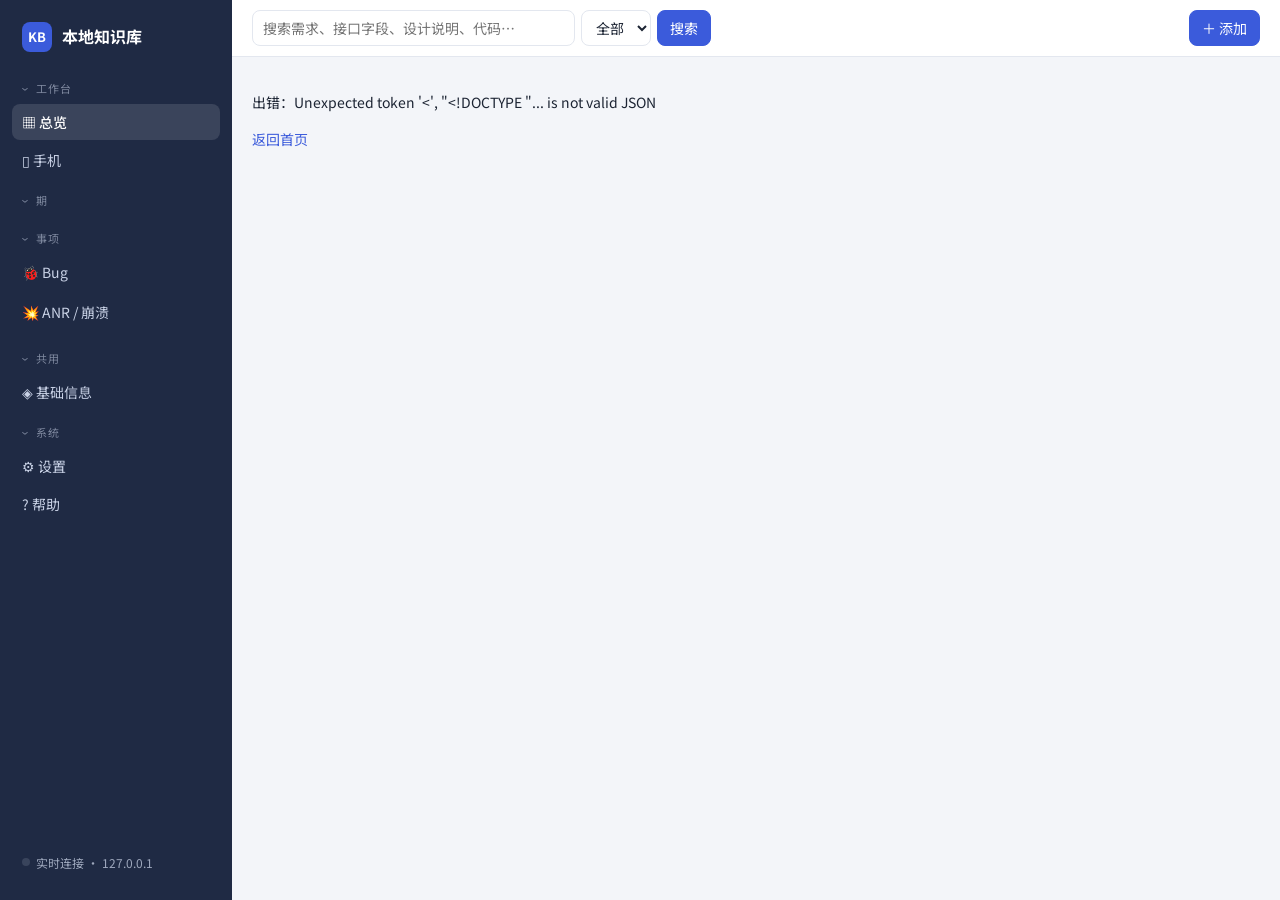
==== commit d4d7f5a5: "事项记事本与批次侧栏、ANR 平台堆栈解析、插件运行一次自动切分支提交推送、侧栏可移除 Co-Authored-By: Claude Opus 5.5 <noreply@anthropic.com>" ====
--- a/_system/web.html
+++ b/_system/web.html
@@ -39,7 +39,14 @@
 .nav.on{background:rgba(255,255,255,.12);color:var(--side-act);font-weight:500}
 .nav .t{overflow:hidden;text-overflow:ellipsis;white-space:nowrap;flex:1;min-width:0}
 .nav .n{font-size:11px;background:rgba(255,255,255,.14);border-radius:999px;padding:0 7px;flex:none}
-.nav .n.w{background:var(--s4);color:#fff}.nav .n.q{background:var(--s1);color:#fff}
+.nav .n.w{background:var(--s4);color:#fff}.nav .n.b{background:#c92a2a;color:#fff}.nav .n.q{background:var(--s1);color:#fff}
+.combo{position:relative;display:flex;flex-wrap:wrap}.combo input{flex:1;border-top-right-radius:0;border-bottom-right-radius:0}.combo>button{border-top-left-radius:0;border-bottom-left-radius:0;margin-left:-1px;padding:0 14px;font-size:14px}
+.combo .dd{flex-basis:100%;background:var(--card);border:1px solid var(--line);border-radius:8px;max-height:260px;overflow:auto;box-shadow:0 6px 20px rgba(0,0,0,.12);margin-top:2px}
+.combo .ddi{padding:6px 10px;cursor:pointer}.combo .ddi:hover{background:var(--soft)}
+.navtg{color:var(--acc);cursor:pointer;margin-left:8px;flex:none}.navtg[data-show=""]{color:var(--mut);opacity:0;transition:opacity .15s}.pcard2:hover .navtg{opacity:1}
+.bcards{display:flex;flex-wrap:wrap;gap:8px;margin-top:8px}.bcard{border:1px solid var(--line,var(--soft));border-radius:8px;padding:8px 12px;min-width:180px}
+.plist.sub .nav{padding-left:26px;font-size:13px}.plist.sub .nav::before{content:"└";opacity:.4;margin-left:-14px;width:8px}
+.nav .x{display:none;flex:none;opacity:.6;padding:0 3px;font-size:12px}.nav:hover .x{display:inline}.nav:hover .x+.n,.nav .x:hover{opacity:1}
 .nav .d{width:7px;height:7px;border-radius:50%;flex:none;background:var(--s0)}
 .side .foot{margin-top:auto;font-size:12px;opacity:.75;padding:10px;display:flex;align-items:center;gap:6px}
 .mainc{min-width:0;display:flex;flex-direction:column}
@@ -123,8 +130,9 @@
 .form{display:grid;gap:8px}.form label{display:grid;gap:3px;font-size:12px;color:var(--mut)}
 .form input[type=text],.form textarea,.form select{width:100%}
 .dev{background:var(--card);border:1px solid var(--line);border-radius:10px;box-shadow:var(--shadow);padding:14px 16px}
-.dev .top{display:flex;gap:10px;align-items:center;flex-wrap:wrap}
-.dev .top .sp{flex:1}
+.dev .top,.talk .top{display:flex;gap:10px;align-items:center;flex-wrap:wrap}
+.dev .top .sp,.talk .top .sp{flex:1}
+#sessBar:not(:empty){padding-bottom:10px;margin-bottom:10px;border-bottom:1px solid var(--soft)}
 .sw{display:inline-flex;align-items:center;gap:6px;cursor:pointer;user-select:none}
 .sw i{width:34px;height:20px;border-radius:999px;background:var(--line);position:relative;transition:.15s}
 .sw i:after{content:"";position:absolute;top:2px;left:2px;width:16px;height:16px;border-radius:50%;background:#fff;transition:.15s}
@@ -140,6 +148,8 @@
 .retest{border:1px solid var(--line);border-radius:10px;padding:8px 12px;margin-top:12px}
 .devrow{padding:4px 0;border-bottom:1px solid var(--soft)}
 .chat{margin-top:8px}.chat textarea{width:100%}
+.talk [hidden]{display:none!important}.talk{margin:0 0 14px}.talk textarea{width:100%}.talk .act{max-height:360px}
+.talk .ctl{display:flex;flex-wrap:wrap;align-items:center;gap:8px;margin-top:6px}
 .chat .msg{font-size:12px;padding:2px 0;color:var(--mut)}.chat .msg b{color:var(--fg);font-weight:500}
 .opts{display:flex;gap:6px;flex-wrap:wrap;margin-top:6px}
 .prog{display:grid;grid-template-columns:repeat(auto-fit,minmax(150px,1fr));gap:8px;margin-top:10px}
@@ -232,6 +242,13 @@
 .ptab.on{color:var(--acc);border-bottom-color:var(--acc);font-weight:500}
 .ptab .n{font-size:11px;background:var(--soft);color:var(--mut);border-radius:999px;padding:0 7px;margin-left:5px}
 .ptab .n.w{background:var(--s4b);color:var(--s4)}
+.pview{display:inline-flex;border:1px solid var(--line);border-radius:8px;overflow:hidden}
+.pview button{border:0;border-radius:0;padding:5px 10px;background:transparent;color:var(--mut)}
+.pview button.on{background:var(--soft);color:var(--acc);font-weight:500}
+.pwhole [data-pane]{margin-bottom:22px}
+.pwhole .ptabs{display:none}
+.psec{display:flex;align-items:baseline;gap:8px;margin:0 0 8px;font-size:16px}
+.psec .cur{font-size:11px;font-weight:500;color:var(--acc);border:1px solid var(--acc);border-radius:999px;padding:0 7px}
 .matgrid{display:grid;grid-template-columns:repeat(auto-fit,minmax(420px,1fr));gap:14px;align-items:start}.matgrid .cat{margin:0}
 .two{display:grid;grid-template-columns:minmax(0,1fr) 360px;gap:16px;align-items:start;margin-top:12px}
 .stack{display:grid;gap:14px;min-width:0;align-content:start}
@@ -253,14 +270,16 @@
   <div class="plist" id="navPs"></div>
   <div class="navh">事项</div>
   <a class="nav" data-nav="/bugs" href="#/bugs" title="Bug 平台（禅道、Jira…）的 Bug：自动归到期，认不出的待归纳"><span class="t">🐞 Bug</span><span class="n" id="navBug"></span></a>
+  <div class="plist sub" id="navBugTs"></div>
   <a class="nav" data-nav="/anr" href="#/anr" title="ANR / 崩溃：按堆栈合并、计数、mapping 还原"><span class="t">💥 ANR / 崩溃</span><span class="n" id="navAnr"></span></a>
+  <div class="plist sub" id="navAnrTs"></div>
   <div id="navEnt"></div>
   <div class="plist" id="navTs"></div>
   <div class="navh">共用</div>
   <a class="nav" data-nav="/base" href="#/base"><span class="t">◈ 基础信息</span></a>
   <div class="navh">系统</div>
   <a class="nav" data-nav="/settings" href="#/settings"><span class="t">⚙ 设置</span></a>
-  <a class="nav" data-nav="/d/" href="#/d/" title="使用说明、开发流程设置、安装与移植"><span class="t">? 帮助</span></a>
+  <a class="nav" data-nav="/d/" href="#/d/" title="使用说明"><span class="t">? 帮助</span></a>
   <div class="foot"><span id="live" class="live" title="实时连接中…"></span><span>实时连接 · 127.0.0.1</span></div>
 </aside>
 <div class="mainc">
@@ -305,9 +324,16 @@
 function navAlerts(){document.querySelectorAll('.side .navh').forEach(h=>{const b=h.nextElementSibling;h.classList.toggle('alert',!!(b&&b.querySelector('.n.w:not(:empty),.n.q:not(:empty)')))})}
 function sideNav(d){
   if(d){periodNames=d.periods.filter(p=>p.kind!=='事项').map(p=>p.name);taskNames=d.periods.filter(p=>p.kind==='事项').map(p=>p.name);
-    const navItem=p=>`<a class="nav" data-nav="/p/${esc(p.name)}" href="#/p/${enc(p.name)}" title="${esc(p.name)} · ${esc(p.status)}"><span class="d" style="background:${DOT[p.status]||'var(--s0)'}"></span><span class="t">${esc(p.name)}</span>${p.pendingQ?`<span class="n q">${p.pendingQ}</span>`:''}${p.issues?`<span class="n w">${p.issues}</span>`:''}</a>`;
-    $('#navPs').innerHTML=d.periods.filter(p=>p.kind!=='事项').map(navItem).join('');
-    $('#navTs').innerHTML=d.periods.filter(p=>p.kind==='事项'&&p.status!=='已完成'&&!(p.plugins||[]).length).map(navItem).join('')||'<span class="mut small" style="padding:4px 12px;display:block">没有进行中的事项</span>';
+    const navItem=p=>`<a class="nav" data-nav="/p/${esc(p.name)}" href="#/p/${enc(p.name)}" title="${esc(p.name)} · ${esc(p.status)}"><span class="d" style="background:${DOT[p.status]||'var(--s0)'}"></span><span class="t">${esc(p.name)}</span><span class="x" data-navx="${esc(p.name)}" title="从侧栏移除（在总览里可以加回）">✕</span>${p.pendingQ?`<span class="n q">${p.pendingQ}</span>`:''}${p.issues?`<span class="n w">${p.issues}</span>`:''}${p.openBugs?`<span class="n b" title="${p.openBugs} 个 Bug 没解决">🐞${p.openBugs}</span>`:''}</a>`;
+    const pv=d.periods.filter(p=>p.kind!=='事项'&&!p.navHidden),ph=d.periods.filter(p=>p.kind!=='事项'&&p.navHidden).length;
+    $('#navPs').innerHTML=pv.map(navItem).join('')+(ph?`<a class="nav" href="#/" title="在总览的期卡片上点「加到侧栏」"><span class="t mut small">已移出 ${ph} 期，在总览加回</span></a>`:'');
+    const bt=d.periods.filter(p=>p.kind==='事项'&&!(p.plugins||[]).length&&(p.batch?p.batch['侧栏']:p.status!=='已完成'));
+    const batchItem=p=>{const b=p.batch||{},nm=b['来源']==='anr'?batchName(p.name):p.name;
+      return `<a class="nav" data-nav="/p/${esc(p.name)}" href="#/p/${enc(p.name)}" title="${esc(p.name)} · ${esc(p.status)}${b['总数']?` · 已处理 ${b['已处理']}/${b['总数']}${b['待确认']?`，待确认 ${b['待确认']}`:''}`:''}"><span class="d" style="background:${DOT[p.status]||'var(--s0)'}"></span><span class="t">${esc(nm)}</span><span class="x" data-navx="${esc(p.name)}" title="从侧栏移除（在 ANR / 崩溃、总览里能找回；有新问题会自动回来）">✕</span>${p.pendingQ?`<span class="n q">${p.pendingQ}</span>`:''}${b['总数']?`<span class="n${b['待确认']?' q':''}">${b['已处理']}/${b['总数']}</span>`:''}${p.openBugs?`<span class="n b" title="${p.openBugs} 个 Bug 没解决">🐞${p.openBugs}</span>`:''}</a>`};
+    const src=k=>bt.filter(p=>((p.batch||{})['来源']||'')===k).map(batchItem).join('');
+    $('#navAnrTs').innerHTML=src('anr');$('#navBugTs').innerHTML=src('bug');
+    $('#navTs').innerHTML=src('');
+    document.querySelectorAll('[data-navx]').forEach(x=>x.onclick=e=>{e.preventDefault();e.stopPropagation();taskNav(x.dataset.navx,false)});
     $('#navPh').textContent=d.phones?`${d.phones.free}/${d.phones.total}`:'';
     const nb=$('#navBug');nb.textContent=d.zentao&&d.zentao.pending?d.zentao.pending:'';nb.title='待归纳（未关闭）';nb.classList.toggle('w',!!(d.zentao&&d.zentao.pending));
     entries=d.entries||[];ovPeriods=d.periods;
@@ -319,6 +345,8 @@
   document.querySelectorAll('.side .nav').forEach(a=>{const k=a.dataset.nav;a.classList.toggle('on',k==='/'?hh==='/':k==='/d/'?hh.startsWith('/d/'):hh===k)});
   navAlerts();
 }
+const batchName=n=>n.replace(/^(ANR\s*\/\s*崩溃|ANR|崩溃)\s*/,'')||n;
+async function taskNav(name,show){try{const r=await post('/api/task/nav',{period:name,show});toast(r.msg+(show?'':'；在总览里可以加回'));await navRefresh();render()}catch(e){toast(e.message)}}
 async function navRefresh(){try{sideNav(await api('/api/overview'))}catch(_){}}
 
 async function overview(){
@@ -337,10 +365,10 @@
       <div class="meta">${d.cats.map(c=>`<span class="${p.counts[c]?'':'zero'}">${c} ${p.counts[c]}</span>`).join('')}<span class="${p.designImages?'':'zero'}">设计稿 ${p.designImages}</span></div>
       ${p.branches&&p.branches.length?`<div class="meta mono" title="开发分支">🌿 ${esc(p.branches.join('；'))}</div>`:''}</div>
     <div class="pf">${p.pendingQ?tag('st-已批准开发',`🔔 ${p.pendingQ} 个待确认`):''}${p.issues?tag('st-已暂停2',`⚠ ${p.issues} 个问题`,'不阻断开发、但要你处理的问题（手机不够、缺账号等）'):''}
-      ${p.bugs?`<span class="badge st-开发中" title="归到这一期、未关闭的 Bug">🐞 ${p.bugs}</span>`:''}${p.retest?tag('st-收集中',`🔁 ${p.autoRetest?'等条件自动复测':'可复测'}`):''}${p.dnd?tag('st-收集中','🌙 免打扰'):''}
+      ${p.openBugs?`<span class="badge st-开发中" title="归到这一期、还没解决的 Bug（平台上激活、知识库也没标已修复）">🐞 ${p.openBugs} 个没解决</span>`:''}${p.retest?tag('st-收集中',`🔁 ${p.autoRetest?'等条件自动复测':'可复测'}`):''}${p.dnd?tag('st-收集中','🌙 免打扰'):''}
       ${p.sources?tag(p.pendingSources?'st-已暂停2':'st-收集中',`来源 ${p.sources}${p.pendingSources?' · '+p.pendingSources+' 待核对':' · 已核对'}`):''}
       ${p.staleSources?tag('st-已暂停2',`⚠ ${p.staleSources} 条原文有变化`):''}${p.imagesWithoutNote?tag('st-已暂停2',`${p.imagesWithoutNote} 张图无说明`):''}
-      <span class="lt">${p.lastLog?esc(p.lastLog.time):''}</span></div></a>`;
+      <span class="lt">${p.lastLog?esc(p.lastLog.time):''}</span><span class="small navtg" data-pnav="${esc(p.name)}" data-show="${p.navHidden?'1':''}">${p.navHidden?'＋ 加到侧栏':'移出侧栏'}</span></div></a>`;
   const ph=d.phones;
   app.innerHTML=`
   <div class="pagehead"><div><h1>总览</h1><p class="mut">按「期」管理需求、设计稿、接口文档和零散资料；资料齐了就在期里一键开始开发。</p></div>
@@ -365,6 +393,8 @@
   app.querySelectorAll('[data-f]').forEach(b=>b.onclick=()=>{ovFilter=b.dataset.f;try{localStorage.setItem('kb.ovFilter',ovFilter)}catch(_){}overview()});
   if($('#ovAdd'))$('#ovAdd').onclick=()=>addDlg();
   $('#ovTask').onclick=()=>addDlg('task');
+  app.querySelectorAll('[data-tnav]').forEach(a=>a.onclick=()=>taskNav(a.dataset.tnav,!!a.dataset.show));
+  app.querySelectorAll('[data-pnav]').forEach(a=>a.onclick=e=>{e.preventDefault();e.stopPropagation();taskNav(a.dataset.pnav,!!a.dataset.show)});
   const g=$('#ibGo');if(g)g.onclick=async()=>{try{const r=await post('/api/inbox',{period:$('#ibP').value});toast(r.msg);render()}catch(e){toast(e.message)}};
 }
 
@@ -388,13 +418,14 @@
 const when=t=>new Date(t*1000).toLocaleString('zh-CN',{hour12:false}).slice(0,16);
 
 let ptabs={};try{ptabs=JSON.parse(localStorage.getItem('kb.ptabs')||'{}')}catch(_){}
+let pview='tab';try{pview=localStorage.getItem('kb.pview')||'tab'}catch(_){}
 // ---- 事项：和期一样的资料 / 确认 / 开发能力，默认轻量流程，单独列出
 let taskNames=[];
 const PRI_C={高:'st-已暂停2',中:'st-收集中',低:'st-已完成'};
 function taskTable(ts){
   if(!ts.length)return '<p class="mut">还没有事项。用户上报的 ANR、要加的埋点、线上问题……点「＋ 新建事项」，或在 🐞 Bug 页把待归纳的 Bug 归入事项。</p>';
   const open=ts.filter(t=>t.status!=='已完成'),done=ts.filter(t=>t.status==='已完成');
-  const row=t=>`<tr><td><a href="#/p/${enc(t.name)}"><b>${esc(t.name)}</b></a><div class="mut small">${esc(t.summary||'')}</div></td>
+  const row=t=>`<tr><td><a href="#/p/${enc(t.name)}"><b>${esc(t.name)}</b></a>${t.batch&&!(t.plugins||[]).length?` <a class="small mut" data-tnav="${esc(t.name)}" data-show="${t.batch['侧栏']?'':'1'}">${t.batch['侧栏']?'从侧栏移除':'加回侧栏'}</a>`:''}<div class="mut small">${esc(t.summary||'')}</div></td>
     <td><span class="badge st-收集中">${esc(t.taskKind||'其他')}</span></td><td><span class="badge ${PRI_C[t.priority]||''}">${esc(t.priority||'中')}</span></td>
     <td>${badge(t.status)}${t.running?' <span class="badge st-开发中">● 处理中</span>':''}${t.pendingQ?` <span class="badge st-已批准开发">🔔 ${t.pendingQ}</span>`:''}</td>
     <td>${t.bugs?`🐞 ${t.bugs}`:''}</td><td class="small mut">${esc(t.from||'')}</td><td class="small mut">${esc(t.lastLog?t.lastLog.time:t.created)}</td></tr>`;
@@ -428,14 +459,14 @@
 // 知识库里标了「已修复」的，不管按什么排都沉到下面（组内按所选方式排）
 const bugDone=b=>b['修复']&&b['修复']['状态']==='已修复'?1:0;
 Object.keys(BUG_SORTS).forEach(k=>{const f=BUG_SORTS[k];BUG_SORTS[k]=(a,b)=>bugDone(a)-bugDone(b)||f(a,b)});
-const AN_ST={待审核:'st-已批准开发',已通过:'st-已完成',需重分析:'st-已暂停2'};
+const AN_ST={待审核:'st-已批准开发',已通过:'st-已完成',需重分析:'st-已暂停2',无需审核:'st-已完成'};
 function anRank(b){const a=b['分析'],f=b['修复'];return f?(f['状态']==='已修复'?6:1):b['分析中']?2:!a?4:a['过时']?3:a['状态']==='需重分析'||a['状态']==='待审核'?0:a['状态']==='已通过'?1:5}
-function anCell(b){const a=b['分析'];
+function anCell(b){const a=b['分析'],done=(b['修复']||{})['状态']==='已修复';
   if(b['分析中'])return '<span class="badge st-开发中">● 分析中</span>';
   const btn=`<button class="small" data-ban="${esc(b['编号'])}" title="后台只读分析：实时拉取 Bug，对照本期分支改动和代码，给出代码位置和修复思路">${a?'重新分析':'🔍 分析'}</button>`;
   if(!a)return b['状态']==='已关闭'?'':btn;
-  return `<a data-bav="${esc(b['编号'])}" title="${esc(a['摘要']||'')}"><span class="badge ${AN_ST[a['状态']]||''}">${esc(a['状态'])}</span>${a['过时']?' <span class="badge st-已暂停2" title="分析之后平台上又改过">可能过时</span>':''} <span class="small mut">置信度${esc(a['置信度']||'?')}</span>
-    <div class="small" style="margin-top:2px;max-width:220px;overflow:hidden;text-overflow:ellipsis;white-space:nowrap">${esc(a['摘要']||'')}</div></a>${a['过时']||a['状态']==='需重分析'?'<div style="margin-top:3px">'+btn+'</div>':''}`}
+  return `<a data-bav="${esc(b['编号'])}" title="${esc(a['摘要']||'')}"><span class="badge ${AN_ST[a['状态']]||''}">${esc(a['状态'])}</span>${a['过时']&&!done&&a['状态']!=='无需审核'?' <span class="badge st-已暂停2" title="分析之后平台上又改过">可能过时</span>':''} <span class="small mut">置信度${esc(a['置信度']||'?')}</span>
+    <div class="small" style="margin-top:2px;max-width:220px;overflow:hidden;text-overflow:ellipsis;white-space:nowrap">${esc(a['摘要']||'')}</div></a>${(a['过时']||a['状态']==='需重分析')&&!done&&a['状态']!=='无需审核'?'<div style="margin-top:3px">'+btn+'</div>':''}`}
 function fixCell(b){const f=b['修复'],a=b['分析'];
   if(f&&f['状态']==='修复中')return '<div style="margin-top:4px"><span class="badge st-开发中">🔧 修复中</span></div>';
   if(f&&f['状态']==='排队中')return `<div style="margin-top:4px"><span class="badge ${f['阻塞']?'st-已暂停2':'st-已批准开发'}" title="${esc(f['等待']||'')}">${f['阻塞']?'⛔ 排队受阻':'⏳ 排队中'}</span></div>`;
@@ -458,7 +489,7 @@
   if(wait.length)rows.push(`<div style="margin:4px 0"><span class="badge st-已批准开发">⏳ 排队 ${wait.length}</span> ${wait.map(x=>`${t(x)} <a class="small" data-bunq="${esc(x['编号'])}">移出</a>`).join('；')}${wait[0]['原因']?`<div class="small mut" style="margin-left:18px">${esc(wait[0]['原因'])}，结束后按顺序接着修</div>`:''}</div>`);
   const failRow=x=>`<div style="margin:4px 0"><span class="badge st-已暂停2">⚠ 没修成</span> ${t(x)} <span class="small mut">${esc(x['时间']||'')}</span>
     <div class="small" style="margin-left:18px;white-space:pre-wrap;max-height:4.5em;overflow:hidden" title="${esc(x['原因']||'')}">${esc(x['原因']||'')}</div>
-    <div style="margin-left:18px" class="row small"><a data-bfix="${esc(x['编号'])}">重新修复</a><a data-bfx="${esc(x['编号'])}">详情 / 撤销标记</a></div></div>`;
+    <div style="margin-left:18px" class="row small"><a data-bav="${esc(x['编号'])}" title="打开分析：先看上次为什么没修成，改审核意见后再点「修复」">重新修复…</a><a data-bfx="${esc(x['编号'])}">详情 / 撤销标记</a></div></div>`;
   fail.slice(0,3).forEach(x=>rows.push(failRow(x)));
   if(fail.length>3)rows.push(`<details><summary class="small mut">还有 ${fail.length-3} 条没修成</summary>${fail.slice(3).map(failRow).join('')}</details>`);
   warn.forEach(w=>rows.push(`<div style="margin:4px 0"><span class="badge st-已暂停2">⚠ 会话警告</span> Bug ${esc(w.Bug.join('、'))}：${esc(w['警告'])}</div>`));
@@ -469,8 +500,8 @@
     ${(f['提交']||[]).map(c=>`<div class="mono small">${esc(c['提交'])} ${esc(c['说明'])}</div>`).join('')}
     ${f['说明']?`<div style="white-space:pre-wrap">${esc(f['说明'])}</div>`:''}
     <p class="mut small">只记在知识库里，不改 Bug 平台；平台上的状态由测试 / 你自己去改。</p>
-    <div class="row">${f['状态']!=='已修复'&&b['分析']&&b['分析']['状态']==='已通过'?'<button class="pri" id="fxAgain">🔧 重新修复</button>':''}<button id="fxUndo">撤销标记</button></div></div>`);
-  if($('#fxAgain'))$('#fxAgain').onclick=()=>{dlg.close();fixBugs([b['编号']])};
+    <div class="row">${f['状态']!=='已修复'&&b['分析']&&b['分析']['状态']==='已通过'?'<button class="pri" id="fxAgain">🔧 重新修复…</button>':''}<button id="fxUndo">撤销标记</button></div></div>`);
+  if($('#fxAgain'))$('#fxAgain').onclick=()=>{dlg.close();analysisDlg(b['编号']).catch(e=>toast(e.message))};   // 先改审核意见再修
   $('#fxUndo').onclick=async()=>{try{const r=await post('/api/zentao/unfix',{id:b['编号']});toast(r.msg);dlg.close();render()}catch(e){toast(e.message)}}}
 async function fixBugs(ids){     // 点「修复」就是批准：直接进修复队列，进度和异常显示在列表顶部
   try{const r=await post('/api/zentao/fix',{ids});toast(r.msg.split('\n')[0]);if(dlg.open)dlg.close();render()}catch(e){toast(e.message)}}
@@ -533,7 +564,8 @@
         <button id="rvRe" title="打回，并带着意见立即重新分析">打回并重新分析</button>
         ${noFix?`<span class="small mut">${esc(noFix)}</span>`:''}
         <button id="rvFixed" style="margin-left:auto" title="你自己已经修好了：在知识库里标记（不改 Bug 平台）">标记已修复…</button></div>
-      <textarea id="rvN" rows="1" style="width:100%;margin-top:8px" placeholder="意见（打回必填：哪里不对、希望往哪个方向查；修复时也会带给修复会话）">${esc(a['状态']==='需重分析'?a['意见']||'':'')}</textarea></div>
+      ${f&&f['状态']==='未完成'&&f['说明']?`<div class="small" style="margin-top:8px;padding:6px 8px;border:1px solid var(--s4);border-radius:6px;max-height:9em;overflow:auto;white-space:pre-wrap"><b style="color:var(--s4)">上次没修成</b>（${esc(f['时间']||'')}）：${esc(f['说明'])}</div>`:''}
+      <textarea id="rvN" rows="2" style="width:100%;margin-top:8px" placeholder="审核意见：点「修复」时这里写的就是最新意见，修复会话按它改（会替换之前的意见）；打回时写哪里不对、希望往哪个方向查">${esc(a['意见']||'')}</textarea></div>
     <div class="row" style="flex-wrap:wrap;gap:6px"><span class="badge ${AN_ST[a['状态']]||''}">${esc(a['状态'])}</span><span class="small mut">置信度 ${esc(a['置信度']||'?')} · ${esc(a['时间'])} · ${esc(a['提交者']||'')} · 依据平台上修改 ${esc(a['修改时间']||a['禅道修改']||'')}</span>
       ${a['过时']?'<span class="badge st-已暂停2">⚠ 分析之后平台上又改过，可能过时</span>':''}<a href="${esc(b['链接'])}" target="_blank" rel="noopener" class="small" style="margin-left:auto">${esc(b['来源']||'平台')}原页 ↗</a></div>
     <p><b>${esc(b['标题'])}</b></p>
@@ -541,12 +573,13 @@
     <h3 style="margin:12px 0 4px">代码位置 <span class="small mut" style="font-weight:400">${esc(a['仓库']||'')}</span></h3>
     ${(a['代码位置']||[]).map(x=>`<div style="margin:6px 0"><span class="mono small"><b>${esc(x['路径'])}:${x['行']}</b></span>${x['分支']?` <span class="small mut">（分支 ${esc(x['分支'])}）</span>`:''} <span class="small ${x['核对'].startsWith('⚠')?'':'mut'}" style="${x['核对'].startsWith('⚠')?'color:var(--s4)':''}">${esc(x['核对'])}</span>
       <div class="small">${esc(x['说明'])}</div>${x['代码']?`<pre class="mono" style="font-size:12px;overflow:auto;max-height:240px;margin:4px 0">${esc(x['代码'])}</pre>`:''}</div>`).join('')||'<p class="mut">没有给出代码位置</p>'}
-    ${sec('原因',a['原因'])}${sec('修复思路',a['思路'])}${sec('影响范围',a['影响'])}${sec('自测要点',a['自测'])}${sec('还缺的信息',a['缺少'])}${sec('审核意见',a['意见'])}</div>`);
+    ${sec('原因',a['原因'])}${sec('修复思路',a['思路'])}${sec('影响范围',a['影响'])}${sec('自测要点',a['自测'])}${sec('还缺的信息',a['缺少'])}${sec('审核意见',a['意见'])}${(a['意见历史']||[]).length?`<h3 style="margin:12px 0 4px">之前的审核意见 <span class="small mut" style="font-weight:400">已被替换，不再给修复会话</span></h3>${a['意见历史'].map(h=>`<div class="small mut" style="white-space:pre-wrap">· ${esc(h['时间']||'')} ${esc(h['意见']||'')}</div>`).join('')}`:''}</div>`);
   $('#rvFixed').onclick=()=>fixedDlg(id);
   // 点「修复」= 认可这份分析并开始修：先记为通过（带上意见），再起修复会话
   $('#rvFix').onclick=async()=>{const btn=$('#rvFix');btn.disabled=true;
-    try{if(a['状态']!=='已通过')await post('/api/zentao/review',{id,action:'通过',note:$('#rvN').value.trim()});
-      const r=await post('/api/zentao/fix',{ids:[id]});toast(r.msg.split('\n')[0]);dlg.close();render()}
+    const note=$('#rvN').value.trim();
+    try{if(a['状态']!=='已通过')await post('/api/zentao/review',{id,action:'通过',note});
+      const r=await post('/api/zentao/fix',{ids:[id],note});toast(r.msg.split('\n')[0]);dlg.close();render()}
     catch(e){toast(e.message);btn.disabled=false;render()}};
   $('#rvRe').onclick=async()=>{const note=$('#rvN').value.trim();if(!note){toast('打回要写意见：哪里不对、希望往哪个方向查');$('#rvN').focus();return}
     try{const m=await post('/api/zentao/review',{id,action:'打回',note});toast(m.msg);dlg.close();analyze([id])}catch(e){toast(e.message)}};
@@ -642,32 +675,82 @@
 let anrCols=[];try{anrCols=JSON.parse(localStorage.getItem('kb.anrCols')||'[]')}catch(_){}
 const ANR_K={'ANR':'st-开发中','Java崩溃':'st-已暂停2','Native崩溃':'st-已暂停2'};
 let anrIndex={};
+// 自建问题 / 归档 mapping：日志可粘贴内容或选文件；mapping 可选本地文件或填 URL 自动下载
+async function anrStage(f){const r=await api('/api/anr/stage',{method:'POST',headers:{'X-Filename':enc(f.name)},body:f});return r.id}
+function anrNewDlg(tasks,mapOnly){
+  const mapBox=`<div class="small mut" style="margin-top:4px">mapping <span class="row" style="display:inline-flex;gap:10px;color:var(--fg)">${mapOnly?'':'<label style="display:inline-flex;flex-direction:row;align-items:center;gap:4px;margin:0"><input type="radio" name="anM" value="" checked> 不带</label>'}<label style="display:inline-flex;flex-direction:row;align-items:center;gap:4px;margin:0"><input type="radio" name="anM" value="file" ${mapOnly?'checked':''}> 本地文件</label><label style="display:inline-flex;flex-direction:row;align-items:center;gap:4px;margin:0"><input type="radio" name="anM" value="url"> URL 自动下载</label></span></div>
+    <div id="anMF" ${mapOnly?'':'hidden'}><input type="file" id="anMap"></div>
+    <div id="anMU" hidden><input type="text" id="anMapU" placeholder="mapping.txt / zip / gz 的下载地址，如 Jenkins 构建产物；要登录的站点先 kb login 存账号" style="width:100%"></div>`;
+  openDlg(mapOnly?'归档 mapping':'＋ 自建问题',`<div class="form">
+    ${mapOnly?'':`<label>标题（可空：认出堆栈时用堆栈里的标题；认不出时必填）<input type="text" id="anT" placeholder="如：送礼面板快速连点后崩溃"></label>
+    <label>日志内容（粘贴复制的崩溃日志、traces、tombstone、logcat 片段）<textarea id="anX" rows="8" class="mono" style="font-size:12px" placeholder="FATAL EXCEPTION: main&#10;Process: com.xxx, PID: 1234&#10;java.lang.NullPointerException: ...&#10;    at com.xxx.Foo.bar(Foo.java:42)"></textarea></label>
+    <label>日志文件（可多选，可空）<input type="file" id="anF" multiple></label>`}
+    <div class="row" style="gap:10px;flex-wrap:wrap"><label class="small mut">版本 <input type="text" id="anV" value="${esc($('#arV')?$('#arV').value.trim():'')}" placeholder="可空，如 5.32.1" style="width:170px"></label>
+      ${mapOnly?'':`<label class="small mut">来源 <input type="text" id="anS" value="${esc($('#arS')?$('#arS').value.trim():'')}" placeholder="如 用户反馈 vv号 123" style="width:190px"></label>
+      <label class="small mut">事项 <select id="anK"><option value="">— 不关联 —</option><option value="＋新建">＋ 新建事项</option>${tasks.map(t=>`<option>${esc(t)}</option>`).join('')}</select></label>`}</div>
+    ${mapOnly?'':`<div id="anTk" hidden class="row" style="gap:10px;flex-wrap:wrap"><label class="small mut">事项名 <input type="text" id="anTN" placeholder="可空，自动取" style="width:200px"></label>
+      <label class="small mut">分支 <input type="text" id="anBr" placeholder="如 feature-xxx-stable" style="width:240px"></label>
+      <label class="small mut">代码仓库 <select id="anRp"><option value="">— 开始处理时再选 —</option></select></label></div>
+      <div class="small mut" id="anRpH" hidden>一次粘贴的几段日志都归到这一个事项；建好后到事项页点「▶ 开始开发」</div>`}
+    ${mapBox}
+    ${mapOnly?'':'<label>备注（可空）<input type="text" id="anN"></label>'}
+    <div class="row"><button class="pri" id="anGo">${mapOnly?'归档':'建问题'}</button><span class="mut small">${mapOnly?'归档后会用它还原这个版本的样本；不写版本时存成「未标版本-时间」，给样本补上这个版本名即可还原':'认得出堆栈的按签名合并到已有问题、累计次数；版本、来源都可空，带 mapping 又没写版本时先从日志里认，认不出就和这次的日志共用一个版本名'}</span></div></div>`);
+  if($('#anK'))$('#anK').onchange=async()=>{const nw=$('#anK').value==='＋新建';$('#anTk').hidden=!nw;$('#anRpH').hidden=!nw;
+    if(nw&&$('#anRp').options.length<2){try{const r=await api('/api/repos/choices');
+      $('#anRp').innerHTML='<option value="">— 开始处理时再选 —</option>'+r.items.map(x=>`<option value="${esc(x['路径'])}">${esc(x['名称'])}　${esc(x['分支']||'')}${x['改动']?` · ${x['改动']} 个未提交改动`:''}${x['在用'].length?` · 正用于 ${esc(x['在用'].join('、'))}`:''}</option>`).join('')}catch(e){toast(e.message)}}};
+  document.querySelectorAll('input[name=anM]').forEach(r=>r.onchange=()=>{const v=document.querySelector('input[name=anM]:checked').value;$('#anMF').hidden=v!=='file';$('#anMU').hidden=v!=='url'});
+  $('#anGo').onclick=async()=>{const b=$('#anGo'),t=b.textContent;
+    const mm=document.querySelector('input[name=anM]:checked').value,ver=$('#anV').value.trim();
+    const mf=mm==='file'?$('#anMap').files[0]:null,mu=mm==='url'?$('#anMapU').value.trim():'';
+    if(mm==='file'&&!mf)return toast('选一下 mapping 文件');if(mm==='url'&&!mu)return toast('填一下 mapping 地址');
+    b.disabled=true;b.textContent=mu?'下载 mapping 中…':'处理中…';
+    try{let r;
+      if(mapOnly){r=mu?await post('/api/anr/mapping-url',{version:ver,url:mu})
+        :await api('/api/anr/upload',{method:'POST',headers:{'X-Kind':'mapping','X-Version':enc(ver),'X-Filename':enc(mf.name)},body:mf})}
+      else{const files=[];for(const f of $('#anF').files)files.push(await anrStage(f));
+        r=await post('/api/anr/create',{title:$('#anT').value.trim(),text:$('#anX').value,files,version:ver,source:$('#anS').value.trim(),
+          task:$('#anK').value,note:$('#anN').value.trim(),mappingUrl:mu,mappingFile:mf?await anrStage(mf):'',
+          taskName:$('#anTN').value.trim(),branch:$('#anBr').value.trim(),repo:$('#anRp').value})}
+      openDlg(mapOnly?'已归档 mapping':'已建问题',`<pre style="white-space:pre-wrap">${esc(r.msg)}</pre>`);anrPage()}
+    catch(e){toast(e.message);b.disabled=false;b.textContent=t}};
+}
 async function anrPage(){
-  const d=await api('/api/anr');navRefresh();
+  const [d]=await Promise.all([api('/api/anr'),navRefresh()]);
   d.problems.forEach(p=>anrIndex[p['编号']]=p);
+  const bs=ovPeriods.filter(p=>p.kind==='事项'&&(p.batch||{})['来源']==='anr'),bOn=bs.filter(p=>p.batch['侧栏']),bOff=bs.filter(p=>!p.batch['侧栏']);
+  const bCard=p=>{const b=p.batch;return `<div class="bcard"><a href="#/p/${enc(p.name)}"><b>${esc(batchName(p.name))}</b></a> ${badge(p.status)}
+    <div class="small mut">已处理 ${b['已处理']}/${b['总数']}${b['待确认']?` · 待确认 ${b['待确认']}`:''}${p.running?' · AI 处理中':''}</div>
+    <a class="small mut" data-bnav="${esc(p.name)}" data-show="${b['侧栏']?'':'1'}">${b['侧栏']?'从侧栏移除':'加回侧栏'}</a></div>`};
   const todo=p=>p['状态']!=='忽略'&&(!p['事项']||p['修复后又出现']);
   const V={'待处理':todo,'已关联':p=>p['状态']!=='忽略'&&p['事项'],'忽略':p=>p['状态']==='忽略','全部':()=>true};
   const q=anrF.q.trim().toLowerCase();
   const list=d.problems.filter(V[anrF.v]||todo).filter(p=>!q||JSON.stringify(p).toLowerCase().includes(q));
   const on=k=>anrCols.includes(k);
-  const taskOpts=p=>`<select data-alink="${p['编号']}"><option value="">— 未关联 —</option><option value="＋新建">＋ 新建事项</option>${d.tasks.map(t=>`<option ${t===p['事项']?'selected':''}>${esc(t)}</option>`).join('')}</select>`;
-  app.innerHTML=`<div class="pagehead"><div><h1>💥 ANR / 崩溃</h1><p class="mut">把 traces、tombstone、崩溃日志、Bugly 导出、bugreport.zip 拖进来：按关键堆栈合并成「问题」并累计次数；有对应版本的 mapping 时自动还原混淆。要处理的问题建成「ANR/崩溃」事项。接入了崩溃平台（Sentry、Firebase Crashlytics、Bugly，在「🐞 Bug → ＋ 接入平台」）的，问题会自动同步进来，次数取平台上的累计值。</p></div></div>
+  const taskOpts=p=>`<select data-alink="${p['编号']}"><option value="">— 未关联 —</option><option value="＋新建">＋ 新建批次</option>${d.tasks.map(t=>`<option value="${esc(t)}" ${t===p['事项']?'selected':''}>${esc(batchName(t))}</option>`).join('')}</select>`;
+  app.innerHTML=`<div class="pagehead"><div><h1>💥 ANR / 崩溃</h1><p class="mut">把 traces、tombstone、崩溃日志、Bugly 导出、bugreport.zip 拖进来：按关键堆栈合并成「问题」并累计次数；有对应版本的 mapping 时自动还原混淆。勾选要处理的问题放进一个「批次」，到批次里逐条推动给 AI。接入了崩溃平台（Sentry、Firebase Crashlytics、Bugly，在「🐞 Bug → ＋ 接入平台」）的，问题会自动同步进来，次数取平台上的累计值。</p></div></div>
+  ${bs.length?`<div class="card2" style="margin-bottom:12px"><div class="bd"><b>批次</b> <span class="mut small">挑出来交给 AI 处理的一组问题；处理完可以从侧栏移除，有新问题会自动回来</span>
+    <div class="bcards">${bOn.map(bCard).join('')||'<span class="mut small">侧栏里没有批次</span>'}</div>
+    ${bOff.length?`<details style="margin-top:6px"><summary class="small mut">已移出侧栏 ${bOff.length} 个</summary><div class="bcards">${bOff.map(bCard).join('')}</div></details>`:''}</div></div>`:''}
   <div class="card2" style="margin-bottom:12px"><div class="bd">
     <div class="row" style="flex-wrap:wrap;gap:10px;margin-bottom:8px"><label class="small mut">版本 <input type="text" id="arV" placeholder="日志里认不出时填，如 5.32.1" style="width:180px"></label>
       <label class="small mut">来源 <input type="text" id="arS" placeholder="如 用户反馈 vv号 123 / Bugly" style="width:200px"></label></div>
-    <div class="drop" id="arDrop">拖日志文件到这里，或点击选择（可多选；zip 会取出 anr/、tombstones/ 和日志）</div><input type="file" id="arPick" multiple hidden>
+    <div class="row" style="gap:8px;align-items:stretch"><div class="drop" id="arDrop" style="flex:1;margin:0">拖日志文件到这里，或点击选择（可多选；zip 会取出 anr/、tombstones/ 和日志）</div>
+      <button class="pri" id="arNew" title="粘贴复制的崩溃日志、或选日志文件，可同时带上 mapping（本地文件或 URL）；认不出堆栈的按标题建">＋ 自建问题</button></div><input type="file" id="arPick" multiple hidden>
     <div class="row small mut" style="margin-top:8px;flex-wrap:wrap;gap:8px">mapping：${d.mappings.length?d.mappings.map(v=>`<span class="badge">${esc(v)}</span>`).join(' '):'还没有'}
-      <button class="small" id="arMap">＋ 归档 mapping.txt</button><input type="file" id="arMapPick" hidden><span>（按版本存，归档后会重算这个版本的样本）</span></div></div></div>
+      <button class="small" id="arMap">＋ 归档 mapping</button><span>（按版本存，归档后会重算这个版本的样本）</span></div></div></div>
   <div class="fchips">${Object.keys(V).map(k=>`<button class="fchip ${k===anrF.v?'on':''}" data-av="${k}">${k}<b>${d.problems.filter(V[k]).length}</b></button>`).join('')}
     <input type="text" id="arQ" value="${esc(anrF.q)}" placeholder="筛选：类名、方法、原因…" style="margin-left:auto;width:220px"></div>
   <div class="row small mut" style="margin-bottom:6px;gap:10px">显示${ANR_COLS.map(([k,t])=>`<label class="row" style="gap:3px;color:var(--fg)"><input type="checkbox" data-acol="${k}" ${on(k)?'checked':''}>${t}</label>`).join('')}</div>
-  ${list.length?`<div class="tw"><table><tr><th style="width:84px">编号</th><th>问题</th><th style="width:70px">次数</th><th style="width:240px">事项</th></tr>${list.map(p=>`<tr>
+  ${list.length?`<div class="row small" id="arBulk" hidden style="gap:8px;margin-bottom:6px;padding:6px 10px;background:var(--soft);border-radius:8px">已选 <b id="arBN"></b> 个，放进
+    <select id="arBT"><option value="＋新建">＋ 新批次</option>${d.tasks.map(t=>`<option value="${esc(t)}">${esc(batchName(t))}</option>`).join('')}</select><button class="pri small" id="arBGo">放进去</button><a class="mut" id="arBX">取消</a></div>
+  <div class="tw"><table><tr><th style="width:28px"><input type="checkbox" id="arAll" title="全选"></th><th style="width:84px">编号</th><th>问题</th><th style="width:70px">次数</th><th style="width:240px">批次</th></tr>${list.map(p=>`<tr>
+    <td><input type="checkbox" data-asel="${p['编号']}"></td>
     <td><a data-ashow="${p['编号']}" class="mono">${p['编号']}</a></td>
     <td><a data-ashow="${p['编号']}"><b>${esc(p['标题'])}</b></a>${(p['平台']||[]).map(x=>` <a href="${esc(x['链接'])}" target="_blank" rel="noopener" class="badge" title="${esc(x['来源'])} 上累计 ${esc(x['次数'])} 次，影响 ${esc(x['用户数'])} 人">${esc(x['来源'])} ↗</a>`).join('')}${p['已还原']===false?' <span class="badge st-已暂停2" title="缺 mapping 或版本不明">未还原</span>':''}${p['状态']==='忽略'?' <span class="badge">忽略</span>':''}
       ${on('原因')&&p['原因']?`<div class="small">${esc(p['原因'])}</div>`:''}
       ${on('详情')?`<div class="mut small"><span class="badge ${ANR_K[p['类型']]||''}">${esc(p['类型'])}</span> 版本 ${esc(p['版本'].join('、')||'不明')} · 首次 ${esc(p['首次'].slice(0,16))} · 最近 ${esc(p['最近'].slice(0,16))}</div>`:''}</td>
     <td><b>${p['次数']}</b>${p['样本数']!==p['次数']?`<div class="mut small">${p['样本数']} 份日志</div>`:''}</td>
-    <td>${p['事项']?`<a href="#/p/${enc(p['事项'])}">${esc(p['事项'])}</a> ${badge(p['事项状态'])}${p['修复后又出现']?`<div class="small" style="color:var(--s4)">⚠ 完成后又出现 ${p['修复后又出现']} 次</div>`:''}`:taskOpts(p)}</td></tr>`).join('')}</table></div>`
+    <td>${p['事项']?`<a href="#/p/${enc(p['事项'])}">${esc(batchName(p['事项']))}</a> ${badge(p['事项状态'])}${p['修复后又出现']?`<div class="small" style="color:var(--s4)">⚠ 完成后又出现 ${p['修复后又出现']} 次</div>`:''}`:taskOpts(p)}</td></tr>`).join('')}</table></div>`
     :`<p class="mut">${d.problems.length?'这里没有问题。':'还没有 ANR / 崩溃日志。'}</p>`}`;
   const save=()=>{try{localStorage.setItem('kb.anrF',JSON.stringify(anrF))}catch(_){}};
   app.querySelectorAll('[data-av]').forEach(b=>b.onclick=()=>{anrF.v=b.dataset.av;save();anrPage()});
@@ -675,6 +758,15 @@
   app.querySelectorAll('[data-acol]').forEach(c=>c.onchange=()=>{const k=c.dataset.acol;anrCols=c.checked?[...new Set([...anrCols,k])]:anrCols.filter(x=>x!==k);try{localStorage.setItem('kb.anrCols',JSON.stringify(anrCols))}catch(_){}anrPage()});
   app.querySelectorAll('[data-ashow]').forEach(a=>a.onclick=()=>anrDlg(a.dataset.ashow,d.tasks));
   app.querySelectorAll('[data-alink]').forEach(sel=>sel.onchange=()=>anrLink(sel.dataset.alink,{task:sel.value}));
+  app.querySelectorAll('[data-bnav]').forEach(a=>a.onclick=()=>taskNav(a.dataset.bnav,!!a.dataset.show));
+  const sels=()=>[...app.querySelectorAll('[data-asel]:checked')].map(c=>c.dataset.asel);
+  const bulk=()=>{const n=sels().length;if($('#arBulk')){$('#arBulk').hidden=!n;$('#arBN').textContent=n}};
+  app.querySelectorAll('[data-asel]').forEach(c=>c.onchange=bulk);
+  if($('#arAll')){$('#arAll').onchange=()=>{app.querySelectorAll('[data-asel]').forEach(c=>c.checked=$('#arAll').checked);bulk()};
+    $('#arBX').onclick=()=>{app.querySelectorAll('[data-asel],#arAll').forEach(c=>c.checked=false);bulk()};
+    $('#arBGo').onclick=async()=>{const ids=sels(),t=$('#arBT').value;let name='';
+      if(t==='＋新建'){name=prompt('新批次叫什么？',`ANR 第${bs.length+1}批`);if(name===null)return}
+      try{const r=await post('/api/anr/batch',{ids,task:t,name});toast(r.msg);anrPage()}catch(e){toast(e.message)}}}
   const send=async(files,kind,ver)=>{for(const f of files){toast(`上传 ${f.name}…`);
     try{const r=await api('/api/anr/upload',{method:'POST',headers:{'X-Kind':kind,'X-Version':enc(ver||''),'X-Source':enc($('#arS').value.trim()),'X-Filename':enc(f.name)},body:f});
       openDlg(kind==='mapping'?'已归档 mapping':`已归档 ${f.name}`,`<pre style="white-space:pre-wrap">${esc(r.msg)}</pre>`)}catch(e){toast(e.message)}}
@@ -683,8 +775,8 @@
   z.onclick=()=>pick.click();pick.onchange=()=>send([...pick.files],'log',$('#arV').value.trim());
   z.ondragover=e=>{e.preventDefault();z.classList.add('over')};z.ondragleave=()=>z.classList.remove('over');
   z.ondrop=e=>{e.preventDefault();z.classList.remove('over');send([...e.dataTransfer.files],'log',$('#arV').value.trim())};
-  $('#arMap').onclick=()=>{const v=prompt('这个 mapping.txt 对应的 App 版本号（如 5.32.1）：',$('#arV').value.trim());if(!v||!v.trim())return;
-    const mp=$('#arMapPick');mp.onchange=()=>send([...mp.files],'mapping',v.trim());mp.click()};
+  $('#arMap').onclick=()=>anrNewDlg(d.tasks,true);
+  $('#arNew').onclick=()=>anrNewDlg(d.tasks,false);
 }
 async function anrLink(id,b){
   if(b.task==='＋新建'&&!confirm('新建一个「ANR/崩溃」事项，并把这个问题关联进去？'))return anrPage();
@@ -696,7 +788,7 @@
     <div class="small mut">${p['次数']} 次（${p['样本数']} 份日志）· 版本 ${esc(p['版本'].join('、')||'不明')} · 首次 ${esc(p['首次'])} · 最近 ${esc(p['最近'])}</div>
     ${p['原因']?`<p>原因：${esc(p['原因'])}</p>`:''}
     ${p['已还原']===false?`<div class="notice"><span>堆栈是混淆的：${p['版本'].length?'这个版本还没有 mapping，在 ANR 页归档后自动还原。':'认不出版本，补上版本号后会用对应的 mapping 还原。'}</span>
-      <input type="text" id="adV" placeholder="版本号" style="width:120px"><button id="adVGo">补版本号</button></div>`:''}
+      <input type="text" id="adV" placeholder="版本号" style="width:120px"><button id="adVGo">补版本号</button>${p['版本'].length?`<button id="adAuto" title="到各期的构建（如 Jenkins）里找同版本构建的 mapping，归档后自动还原">从构建找 mapping</button>`:''}</div>`:''}
     <h3 style="margin:12px 0 4px">关键堆栈 <span class="small mut" style="font-weight:400">最近一次${p['已还原']?'，已用 mapping 还原':''}；完整内容看样本原文</span></h3>
     <pre class="mono" style="font-size:12px;overflow:auto;max-height:360px">${esc(p['关键堆栈'].join('\n'))}</pre>
     <h3 style="margin:12px 0 4px">样本</h3>
@@ -707,6 +799,9 @@
   $('#adGo').onclick=()=>{const b={note:$('#adN').value.trim()};if($('#adT').value!==(p['事项']||''))b.task=$('#adT').value;anrLink(id,b)};
   $('#adIgn').onclick=()=>anrLink(id,{status:p['状态']==='忽略'?'':'忽略'});
   if($('#adVGo'))$('#adVGo').onclick=()=>{const v=$('#adV').value.trim();if(v)anrLink(id,{version:v})};
+  if($('#adAuto'))$('#adAuto').onclick=async()=>{const b=$('#adAuto');b.disabled=true;b.textContent='查找中…';
+    try{let msg='';for(const v of p['版本']){const r=await post('/api/anr/automap',{version:v});msg+=r.msg+'\n'}
+      openDlg('从构建找 mapping',`<pre style="white-space:pre-wrap">${esc(msg)}</pre>`);render()}catch(e){toast(e.message);b.disabled=false;b.textContent='从构建找 mapping'}};
   $('#dlgB').querySelectorAll('[data-adel]').forEach(a=>a.onclick=async()=>{if(!confirm('删除这份样本（不是这个问题的日志）？'))return;
     try{const r=await post('/api/anr/delete',{sample:a.dataset.adel});toast(r.msg);dlg.close();render()}catch(e){toast(e.message)}});
 }
@@ -716,6 +811,7 @@
   if(!periodNames.length){try{sideNav(await api('/api/overview'))}catch(_){}}
   const isTask=m['类型']==='事项';
   if(isTask&&(m['外部来源']||[]).length&&!fullView[d.name])return pushPage(d);
+  if(isTask&&!fullView[d.name])return memoPage(d.name);
   const hist=m['状态历史']||[];
   const lastAt=s=>{for(let i=hist.length-1;i>=0;i--)if(hist[i]['状态']===s)return hist[i]['时间'];return''};
   const flow=['收集中','已批准开发','开发中','已完成'], ci=flow.indexOf(m['状态']);
@@ -744,31 +840,53 @@
   };
   const tabs=[['dev','开发',(m['待确认']||[]).filter(q=>q['状态']==='待回答').length+((m['非阻断问题']||[]).filter(q=>q['状态']==='待处理').length)],
     ['mat','资料',d.cats.reduce((a,c)=>a+d.materials[c].length+d.notes[c].length,0)],
+    ['build','构建',0],
     ['bug','Bug',(d.bugs||[]).filter(b=>b['状态']!=='已关闭').length],
     ['log','记录',d.log.length]];
+  // 整页：开发一直在资料上面；开发完成（已完成）后 Bug 提到最上面；记录一直在最下面
+  const devDone=m['状态']==='已完成', openBugs=(d.bugs||[]).filter(b=>b['状态']!=='已关闭');
+  const order=devDone?['bug','dev','build','mat','log']:['dev','build','mat','bug','log'];
+  const focus=devDone?(openBugs.length?'bug':''):['已批准开发','开发中'].includes(m['状态'])?'dev':'';
+  const whole=pview==='whole';
+  const secHd=k=>{if(!whole)return'';const t=tabs.find(x=>x[0]===k);return`<h2 class="psec">${t[1]}${k===focus?'<span class="cur">进行中</span>':''}</h2>`};
   let tab=(ptabs[d.name]==='src'?'mat':ptabs[d.name])||(m['开发会话']||['已批准开发','开发中','已完成'].includes(m['状态'])?'dev':'mat');
   const branches=Object.values(d.notes).flat().filter(n=>n['类型']==='分支');
   const pend=(m['来源']||[]).filter(x=>x['核对']!=='已核对').length;
-  app.innerHTML=`<div class="pagehead"><div style="min-width:0"><div class="crumb"><a href="#/">总览</a> / ${isTask?'事项':'期'}${(m['外部来源']||[]).length?' · <a id="toPush">← 回到原始内容</a>':''}</div>
+  app.innerHTML=`<div class="pagehead"><div style="min-width:0"><div class="crumb"><a href="#/">总览</a> / ${isTask?(((ovPeriods.find(p=>p.name===name)||{}).batch||{})['来源']==='anr'?'<a href="#/anr">💥 ANR / 崩溃</a> / 批次':'事项'):'期'}${(m['外部来源']||[]).length?' · <a id="toPush">← 回到原始内容</a>':''}</div>
       <h1>${esc(d.name)} ${badge(m['状态'])}${isTask?` <span class="badge st-收集中">${esc(m['事项类型']||'其他')}</span> <span class="badge ${PRI_C[m['优先级']]||''}">优先级 ${esc(m['优先级']||'中')}</span>`:''}</h1><div class="mut">${esc(m['说明']||'')}${isTask&&m['来自']?`　<span class="small">来自：${esc(m['来自'])}</span>`:''}${isTask?` <a class="small" id="tkEdit">✎ 编辑</a>`:''}</div>
       <div class="pmeta">${branches.length?`<span>🌿 开发分支 ${branches.map(n=>`<b class="mono">${esc(noteTitle(n))}</b>`).join('；')}</span>`:''}
         ${m['开发仓库']?`<span>仓库 <span class="mono">${esc(m['开发仓库'].replace(/^\/Users\/[^/]+/,'~'))}</span></span>`:''}
         <span>关联仓库 ${esc((m['关联仓库']||[]).join('、')||'无')}</span><span class="mono" title="这一期的资料目录">${esc(d.dir.replace(/^\/Users\/[^/]+/,'~'))}</span></div></div>
-    <div class="row"><label class="small mut" for="stSel">状态</label><select id="stSel">${[...new Set([m['状态'],'收集中','开发中','已完成','已暂停'])].map(s=>`<option ${s===m['状态']?'selected':''}>${s}</option>`).join('')}</select><button id="fixLink" title="设计稿、文档地址给错了：所有地方一起换成正确链接">✎ 更正链接</button><button class="danger" id="delP" title="没用的${isTask?'事项':'期'}：从知识库里整个删掉">🗑 删除</button></div></div>
+    <div class="row"><span class="pview" title="分栏：按分类切换；整页：所有内容一页看完，按流程先后排，正在进行的放最上面"><button data-pv="tab" class="${whole?'':'on'}">▤ 分栏</button><button data-pv="whole" class="${whole?'on':''}">☰ 整页</button></span><label class="small mut" for="stSel">状态</label><select id="stSel">${[...new Set([m['状态'],'收集中','开发中','已完成','已暂停'])].map(s=>`<option ${s===m['状态']?'selected':''}>${s}</option>`).join('')}</select><button id="fixLink" title="设计稿、文档地址给错了：所有地方一起换成正确链接">✎ 更正链接</button><button class="danger" id="delP" title="没用的${isTask?'事项':'期'}：从知识库里整个删掉">🗑 删除</button></div></div>
     <div class="steps">${steps}</div>${notice}
-    <nav class="ptabs">${tabs.map(([k,t,n])=>`<a class="ptab ${k===tab?'on':''}" data-tab="${k}">${t}${n?`<span class="n${k==='dev'&&n?' w':''}">${n}</span>`:''}${k==='mat'&&pend?`<span class="n w" title="来源核对">${pend} 待核对</span>`:''}</a>`).join('')}</nav>
-    <div data-pane="dev" ${tab==='dev'?'':'hidden'}><div class="dev" id="devBox">${devCache.name===d.name?devCache.html:'<span class="mut">开发面板加载中…</span>'}</div></div>
-    <div data-pane="mat" ${tab==='mat'?'':'hidden'}>${(m['来源']||[]).length?`<details class="cat" id="srcSec" ${pend||(m['来源']||[]).some(x=>x['待更新'])?'open':''}><summary class="hd" style="cursor:pointer"><b>来源核对 <span class="mut">(${(m['来源']||[]).length})</span> <span class="mut small" style="font-weight:400">从网址导入的资料，逐条和原网页核对</span></b>${pend?`<span class="badge st-已暂停">${pend} 待核对</span>`:'<span class="badge st-已完成">全部已核对</span>'}</summary><div class="bd">${srcBox(d)}</div></details>`:''}
+    <div class="card2 talk"><div class="bd">
+      <div id="sessBar">${devCache.name===d.name?devCache.bar||'':''}</div>
+      <textarea id="tkMsg" rows="2" placeholder="跟这一期说：有会话在跑就补充给它；没有就按内容推动解决（后续发现的问题、需求扩展）。Cmd+Enter 发送">${esc(drafts['tk:'+d.name]||'')}</textarea>
+      <div class="ctl"><button class="pri" id="tkSend">发送</button><span id="tkMode" class="small row" hidden>
+        <label class="row"><input type="radio" name="tkM" value="insert" checked> 插入当前会话</label>
+        <label class="row"><input type="radio" name="tkM" value="new"> 启动新会话执行</label>
+        <label class="row"><input type="radio" name="tkM" value="queue"> 排队处理</label></span>
+        <span id="tkTo" class="small"></span>
+        <label class="small row" id="tkIntL" style="color:var(--fg)" hidden><input type="checkbox" id="tkWait"> 等开发会话这一步做完再插入</label></div>
+      <div class="mut small" id="tkHint" style="margin-top:4px"></div>
+      <div class="chat" id="tkMsgs"></div>
+      <details id="tkActD" style="margin-top:6px"><summary class="small"><b>最近动作</b> <span class="mut" id="tkActN"></span>　<a id="tkAll">查看全部开发记录</a></summary><div class="act" id="tkActs"></div></details>
+    </div></div>
+    <div class="${whole?'pwhole':''}" style="display:flex;flex-direction:column"><nav class="ptabs" style="order:-1">${(whole?order.map(k=>tabs.find(x=>x[0]===k)):tabs).map(([k,t,n])=>`<a class="ptab ${k===tab&&!whole?'on':''}" data-tab="${k}">${t}${n?`<span class="n${k==='dev'&&n?' w':''}">${n}</span>`:''}${k==='mat'&&pend?`<span class="n w" title="来源核对">${pend} 待核对</span>`:''}</a>`).join('')}</nav>
+    <div data-pane="dev" style="order:${order.indexOf('dev')}" ${whole||tab==='dev'?'':'hidden'}>${secHd('dev')}<div class="dev" id="devBox">${devCache.name===d.name?devCache.html:'<span class="mut">开发面板加载中…</span>'}</div></div>
+    <div data-pane="mat" style="order:${order.indexOf('mat')}" ${whole||tab==='mat'?'':'hidden'}>${secHd('mat')}${(m['来源']||[]).length?`<details class="cat" id="srcSec" ${pend||(m['来源']||[]).some(x=>x['待更新'])?'open':''}><summary class="hd" style="cursor:pointer"><b>来源核对 <span class="mut">(${(m['来源']||[]).length})</span> <span class="mut small" style="font-weight:400">从网址导入的资料，逐条和原网页核对</span></b>${pend?`<span class="badge st-已暂停">${pend} 待核对</span>`:'<span class="badge st-已完成">全部已核对</span>'}</summary><div class="bd">${srcBox(d)}</div></details>`:''}
       <div class="matgrid">${d.cats.map(catBox).join('')}</div></div>
-    <div data-pane="bug" ${tab==='bug'?'':'hidden'}><div class="card2"><div class="bd">
+    <div data-pane="build" style="order:${order.indexOf('build')}" ${whole||tab==='build'?'':'hidden'}>${secHd('build')}<div class="card2"><div class="bd" id="buildBox"><span class="mut small">构建加载中…</span></div></div></div>
+    <div data-pane="bug" style="order:${order.indexOf('bug')}" ${whole||tab==='bug'?'':'hidden'}>${secHd('bug')}<div class="card2"><div class="bd">
       <p class="mut small" style="margin-top:0">Bug 平台上归到这里的 Bug（按执行 / Sprint / Jenkins 分支自动归，也可手动改归属）。知识库只存链接和简介；「分析」由后台 AI 只读完成（实时拉取原文和截图 → 对照本期分支改动和代码），结论等你审核。<a href="#/bugs">全部 Bug →</a></p>
       ${fixPanel(d.fixq,new Set((d.bugs||[]).map(b=>b['编号'])))}${bugTable(d.bugs||[],kbPeriods(d),'未关闭')}</div></div></div>
-    <div data-pane="log" ${tab==='log'?'':'hidden'}><div class="card2"><div class="bd">
+    <div data-pane="log" style="order:${order.indexOf('log')}" ${whole||tab==='log'?'':'hidden'}>${secHd('log')}<div class="card2"><div class="bd">
       <div class="row" style="margin-bottom:8px"><input type="text" id="logIn" placeholder="追加一条记录…"><button id="logGo">记录</button></div>
-      <div class="tl">${d.log.slice().reverse().map(l=>`<div class="it"><div class="mut small">${esc(l.time)}</div><span class="a">${esc(l.action)}</span>　${esc(l.content)}</div>`).join('')||'<span class="mut">暂无</span>'}</div></div></div></div>`;
-  app.querySelectorAll('[data-tab]').forEach(a=>a.onclick=()=>{ptabs[d.name]=a.dataset.tab;try{localStorage.setItem('kb.ptabs',JSON.stringify(ptabs))}catch(_){}
+      <div class="tl">${d.log.slice().reverse().map(l=>`<div class="it"><div class="mut small">${esc(l.time)}</div><span class="a">${esc(l.action)}</span>　${esc(l.content)}</div>`).join('')||'<span class="mut">暂无</span>'}</div></div></div></div></div>`;
+  app.querySelectorAll('[data-pv]').forEach(b=>b.onclick=()=>{pview=b.dataset.pv;try{localStorage.setItem('kb.pview',pview)}catch(_){}render()});
+  if(!whole)app.querySelectorAll('[data-tab]').forEach(a=>a.onclick=()=>{ptabs[d.name]=a.dataset.tab;try{localStorage.setItem('kb.ptabs',JSON.stringify(ptabs))}catch(_){}
     app.querySelectorAll('[data-tab]').forEach(x=>x.classList.toggle('on',x===a));app.querySelectorAll('[data-pane]').forEach(x=>x.hidden=x.dataset.pane!==a.dataset.tab)});
-  devBox(d.name);
+  devBox(d.name);talkBind(d.name);buildBox(d.name);
   bindBugs(app);
   app.querySelectorAll('[data-read]').forEach(a=>a.onclick=()=>a.dataset.dir?toast('目录：请在 Finder 或让 Claude 查看'):readFile(a.dataset.read));
   app.querySelectorAll('[data-img]').forEach(a=>a.onclick=()=>showImg(a.dataset.img,d));
@@ -1031,6 +1149,88 @@
   openDlg('全部开发动作（不自动刷新）',a.length?`<div class="small mut" style="margin-bottom:6px">共 ${a.length} 条，最新的在最下面</div><div class="act" style="max-height:70vh">${a.map(actLine).join('')}</div>`:'<span class="mut">暂无</span>');
   const el=$('#dlgB').querySelector('.act');if(el)el.scrollTop=el.scrollHeight;
 }
+// ---------------- 构建：这一期在构建平台（如 Jenkins）上的产出，按分支自动对应任务
+const BRES={SUCCESS:['st-已完成','成功'],FAILURE:['st-已暂停2','失败'],UNSTABLE:['st-已暂停','不稳定'],ABORTED:['','已中止'],进行中:['st-开发中','● 构建中']};
+async function buildBox(name,fresh){
+  const box=$('#buildBox');if(!box)return;
+  if(fresh)box.innerHTML='<span class="mut small">刷新中…</span>';
+  let v;try{v=await api('/api/period/builds?name='+enc(name)+(fresh?'&fresh=1':''))}catch(e){box.innerHTML=`<span class="mut small">${esc(e.message)}</span>`;return}
+  if(!$('#buildBox')||curPeriod()!==name)return;
+  const n=v['任务'].reduce((a,j)=>a+j['构建'].length,0),tb=document.querySelector('[data-tab="build"]');
+  if(tb&&n)tb.innerHTML=`构建<span class="n">${n}</span>`;
+  if(!v['插件']){box.innerHTML=`<div class="mut small">还没有挂载构建插件。把 Jenkins 地址填进「◈ 基础信息」（字段「地址」，如 http://jenkins.example.com/jenkins），再到「⚙ 设置 → 插件 → Jenkins」挂载并选这个条目；之后每一期按分支自动对应 Jenkins 任务。</div>`;return}
+  const art=(b,k)=>b['产物'].filter(a=>a['类型']===k);
+  const row=b=>{const r=BRES[b['进行中']?'进行中':b['结果']]||['',b['结果']||'?'],apk=art(b,'安装包'),mp=art(b,'mapping')[0],qr=art(b,'二维码')[0];
+    return `<tr><td><a href="${esc(b['地址'])}" target="_blank" rel="noopener" class="mono">#${b['编号']}</a></td><td><span class="badge ${r[0]}">${esc(r[1])}</span></td>
+      <td class="mono small">${esc(b['版本']||'')}</td><td class="small">${esc(b['时间'])}<div class="mut">${b['耗时']} 分钟</div></td>
+      <td class="mono small" title="${esc(b['提交'])}">${esc((b['提交']||'').slice(0,10))}${b['分支']&&!v['分支'].includes(b['分支'])?`<div class="mut">${esc(b['分支'])}</div>`:''}</td>
+      <td class="small">${apk.length?`<details><summary>安装包 ${apk.length} 个</summary>${apk.map(a=>`<div><a href="${esc(a['地址'])}">${esc(a['名称'])}</a></div>`).join('')}</details>`:''}
+        ${qr?`<a data-qr="${esc(qr['地址'])}">二维码</a>`:''}
+        ${mp?` · <a href="${esc(mp['地址'])}">mapping</a> <a data-bmap="${esc(mp['地址'])}" data-ver="${esc(b['版本'])}" title="归档到 ANR / 崩溃，这个版本的崩溃日志自动还原">归档</a>`:''}</td>
+      <td class="small">${(b['Bug']||[]).length?`<a href="#/bugs" title="Bug 平台上记的提测包是这一次构建">🐞 ${b['Bug'].map(esc).join('、')}</a>`:''}</td></tr>`};
+  box.innerHTML=`<div class="row small" style="gap:10px;flex-wrap:wrap;margin-bottom:8px"><span class="mut">分支 ${v['分支'].map(x=>`<b class="mono">${esc(x)}</b>`).join('、')||'（没写，在资料里加一条「分支」文字资料）'}</span>
+      <span class="sp" style="flex:1"></span><button class="small" id="bdEdit">改对应任务</button><button class="small" id="bdFresh">↻ 刷新</button></div>
+    ${v['任务'].length?v['任务'].map(j=>`<div style="margin-bottom:12px"><div class="small"><b>${esc(v['插件'])}</b> <a href="${esc(j['地址'])}" target="_blank" rel="noopener" class="mono">${esc(j['名称'])}</a> <span class="mut">（${j['依据']==='手动'?'手动指定':'按分支自动匹配'}）</span></div>
+      ${j['错误']?`<div class="small" style="color:var(--warn)">${esc(j['错误'])}</div>`:j['构建'].length?`<div class="tw"><table><tr><th style="width:60px">构建</th><th style="width:80px">结果</th><th style="width:110px">版本</th><th style="width:130px">时间</th><th style="width:110px">提交</th><th>产物</th><th style="width:140px">这个包上的 Bug</th></tr>${j['构建'].map(row).join('')}</table></div>`:'<div class="mut small">还没有构建</div>'}</div>`).join('')
+      :`<div class="mut small">没匹配到构建任务（任务名里要含分支名）。点「改对应任务」填任务名或地址。</div>`}`;
+  $('#bdFresh').onclick=()=>buildBox(name,true);
+  $('#bdEdit').onclick=()=>{openDlg('这一期对应的构建任务',`<div class="form"><label>任务名或地址（可多个，换行隔开；留空 = 按分支重新自动匹配）<textarea id="bdJ" rows="3" class="mono">${esc(v['任务'].map(j=>j['地址']||j['名称']).join('\n'))}</textarea></label>
+      <div class="row"><button class="pri" id="bdGo">保存</button></div></div>`);
+    $('#bdGo').onclick=async()=>{try{const r=await post('/api/period/builds',{period:name,jobs:$('#bdJ').value});toast(r.msg);dlg.close();buildBox(name,true)}catch(e){toast(e.message)}}};
+  box.querySelectorAll('[data-qr]').forEach(a=>a.onclick=()=>openDlg('扫码安装',`<img src="${esc(a.dataset.qr)}" style="max-width:280px;display:block;margin:auto">`));
+  box.querySelectorAll('[data-bmap]').forEach(a=>a.onclick=async()=>{if(!a.dataset.ver)return toast('这次构建认不出版本号，到 ANR / 崩溃页「＋ 归档 mapping」手动填');
+    if(!confirm(`把这次构建的 mapping 归档为版本 ${a.dataset.ver}？`))return;
+    a.textContent='归档中…';try{const r=await post('/api/build/mapping',{url:a.dataset.bmap,version:a.dataset.ver});openDlg('已归档 mapping',`<pre style="white-space:pre-wrap">${esc(r.msg)}</pre>`)}catch(e){toast(e.message)}finally{a.textContent='归档'}});
+}
+// ---------------- 本期对话：期页面最上方的输入框 + 这一期所有会话的最近动作
+let tkTarget={};
+function talkBind(name){
+  const mt=$('#tkMsg');if(!mt)return;
+  mt.oninput=()=>drafts['tk:'+name]=mt.value;
+  const send=async()=>{const t=mt.value.trim();if(!t)return;const b=$('#tkSend'),sel=$('#tkSel');
+    const mode=(document.querySelector('input[name=tkM]:checked')||{}).value||'insert';
+    const target=sel?sel.value:'';if(mode==='insert'&&sel&&!target)return toast('选一下发给哪个会话');
+    b.disabled=true;
+    try{const r=await post('/api/period/say',{period:name,text:t,target,mode,interrupt:!$('#tkWait').checked});delete drafts['tk:'+name];mt.value='';$('#tkWait').checked=false;toast(r.msg);talkBox(name)}
+    catch(e){toast(e.message)}finally{b.disabled=false}};
+  document.querySelectorAll('input[name=tkM]').forEach(r=>r.onchange=()=>talkBox(name));$('#tkWait').onchange=()=>talkBox(name);
+  $('#tkSend').onclick=send;mt.onkeydown=e=>{if(e.key==='Enter'&&(e.metaKey||e.ctrlKey))send()};
+  $('#tkAll').onclick=e=>{e.preventDefault();e.stopPropagation();allActs(name)};
+  talkBox(name);
+}
+async function talkBox(name){
+  if(!$('#tkMsg'))return;
+  let v;try{v=await api('/api/period/talk?name='+enc(name))}catch(e){$('#tkHint').textContent=e.message;return}
+  if(!$('#tkMsg')||curPeriod()!==name)return;
+  const ss=v['会话'],to=$('#tkTo'),sel0=$('#tkSel');
+  $('#tkMode').hidden=!ss.length;
+  const mode=ss.length?((document.querySelector('input[name=tkM]:checked')||{}).value||'insert'):'push';
+  if(!(sel0&&document.activeElement===sel0)){
+    if(mode!=='insert')to.innerHTML='';
+    else if(ss.length>1){const keys=ss.map(x=>x['键']),cur=tkTarget[name];
+      const def=cur&&(cur==='all'||keys.includes(cur))?cur:keys.includes('dev')?'dev':'all';
+      to.innerHTML=`→ <select id="tkSel">${ss.map(x=>`<option value="${esc(x['键'])}" ${x['键']===def?'selected':''}>${esc(x['名称'])}</option>`).join('')}<option value="all" ${def==='all'?'selected':''}>全部会话（${ss.length} 个）</option></select>`;
+      $('#tkSel').onchange=()=>{tkTarget[name]=$('#tkSel').value;talkBox(name)}}
+    else to.innerHTML=`→ <b>${esc(ss[0]['名称'])}</b>`;
+  }
+  const sel=$('#tkSel'),k=mode!=='insert'?'':sel?sel.value:ss.length?ss[0]['键']:'',toDev=k==='dev'||(k==='all'&&ss.some(x=>x['键']==='dev'));
+  $('#tkIntL').hidden=!toDev;
+  const q=v['排队']?`（已有 ${v['排队']} 条在排队）`:'';
+  $('#tkHint').textContent=mode==='push'&&v['事项']?'没有会话在跑：发送后 AI 接着上次的上下文继续（如编译校验、提交），不走开发流程，要改代码会先问你'
+    :mode==='push'?(v['状态']==='收集中'?'没有会话在跑，这一期还在收集中：发送的内容记进「需求」文字资料'
+      :'没有会话在跑：发送后 AI 接着这一期上次的会话（保留上下文）按内容推动解决，要改代码按本期开发约定改、自测、提交，有取舍会先问你'+q)
+    :mode==='new'?'另起一个新会话并行执行（不接上次的上下文）；和正在跑的会话改同一个仓库时，它只改、只提交自己需要的文件'
+    :mode==='queue'?'先记下，这一期正在跑的会话都结束后，自动接着上次的会话按顺序处理'+q
+    :toDev&&!$('#tkWait').checked?'立即插入：中止开发会话正在跑的这一步（如编译、测试命令），带着你的补充接着这次对话做'+(k==='all'?'；其他会话下次调用知识库工具时收到':'')
+    :toDev?'这一步做完、下次调用知识库工具时收到（等你确认时立刻收到）；这一轮结束还没送到的，会带着它接着做，不会落空'
+    :'Bug 分析 / 修复、新会话不能打断：下次调用知识库工具时收到';
+  $('#tkMsgs').innerHTML=(v['对话']||[]).slice(-4).map(x=>`<div class="msg">🧑 ${esc(x['时间'])} · ${esc(x['目标']||x['方式'])} · ${x['状态']==='待送达'?'<span style="color:var(--s1)">等会话下次调用知识库工具时送达</span>':x['状态']==='排队中'?'<span style="color:var(--s1)">排队中：会话都结束后处理</span>':esc({推动解决:'已开始推动',新会话执行:'已启动新会话'}[x['方式']]||(x['方式']==='打断'?'已插入':'已送达'))}　<b title="${esc(x['内容'])}">${esc(x['显示']||(x['内容'].split('\n')[0].length>120||x['内容'].includes('\n')?x['内容'].split('\n')[0].slice(0,120)+'…':x['内容']))}</b></div>`).join('');
+  const gs=v['动作'],box=$('#tkActs'),D=$('#tkActD');
+  $('#tkActN').textContent=gs.length?`（${gs.length} 个会话${gs.some(g=>g['运行中'])?'，有会话在跑':''}）`:'（暂无）';
+  if(!D.dataset.init){D.dataset.init=1;D.open=gs.some(g=>g['运行中'])}
+  if(box.matches(':hover'))return;      // 正在看，先不刷新
+  box.innerHTML=gs.map(g=>`<div class="sess">── ${esc(g['时间'])} · ${esc(g['名称'])}${g['运行中']?' · <span style="color:var(--s1)">● 运行中</span>':''} ──</div>${g['动作'].slice().reverse().map(actLine).join('')}`).join('')||'<span class="mut small">还没有会话动作</span>';
+}
 const STEP={done:['done','✓ 完成'],skipped:['skip','跳过'],pending:['','未开始']};
 const fileLink=(p,t)=>p?`<a data-rf="${esc(p)}">${esc(t||p.split('/').pop())}</a>`:'';
 function since(t){const ms=Date.now()-new Date(String(t).replace(' ','T')).getTime();if(!(ms>0))return'';const m=Math.floor(ms/60000);return m<60?m+' 分钟':Math.floor(m/60)+' 小时 '+(m%60)+' 分钟'}
@@ -1040,7 +1240,7 @@
   if(!$('#devBox'))return;
   const sig=JSON.stringify(v);
   if(box.dataset.sig===sig)return;
-  if(box.dataset.sig&&document.activeElement&&box.contains(document.activeElement)&&document.activeElement.matches('textarea,input')){devPending=name;return}   // 正在填回答，填完再刷新
+  const ae=document.activeElement,sb=$('#sessBar');if(box.dataset.sig&&ae&&(box.contains(ae)&&ae.matches('textarea,input')||sb&&sb.contains(ae)&&ae.matches('select'))){devPending=name;return}   // 正在填回答，填完再刷新
   const keep={};box.querySelectorAll('details[data-k]').forEach(x=>keep[x.dataset.k]=x.open);
   const oa=box.querySelector('.act'),oTop=oa?oa.scrollTop:0,oH=oa?oa.scrollHeight:0;
   const s=v['会话'],run=s&&s['状态']==='运行中',pg=v['进度'];
@@ -1105,19 +1305,15 @@
     <div class="small mut" style="margin-top:4px">SDD 目录：${esc(pg['目录'])}${pg['状态文件']?' · '+fileLink(pg['状态文件']):''}</div>`;
   }else prog=`<div class="small mut" style="margin-top:8px">开始开发后，这里显示开发进度（按开发流程「${esc(v['当前流程'])}」的进度设置）。</div>`;
   const acts=v['动作'];
-  box.innerHTML=`<div class="top"><b>开发</b>${sess}<span class="sp"></span>
+  const barHtml=`<div class="top"><b>会话</b>${sess}<span class="sp"></span>
  <label class="small mut" title="这一期用哪个 AI 开发；在「⚙ 设置」里管理">AI <select id="dvEng" ${run?'disabled':''}><option value="">默认（${esc(v['默认引擎'])}）</option>${v['引擎列表'].map(x=>`<option value="${esc(x.id)}" ${x.id===v['引擎']?'selected':''}>${esc(x['名称'])}</option>`).join('')}</select></label>
     <label class="small mut" title="这一期按哪套流程开发；在「⚙ 设置」里管理流程">流程 <select id="dvFlow" ${run?'disabled':''}><option value="">自动（按仓库匹配，默认 ${esc(v['默认流程'])}）</option>${v['流程列表'].map(x=>`<option value="${esc(x.id)}" ${x.id===v['流程']?'selected':''}>${esc(x['名称'])}</option>`).join('')}</select></label>
     <span class="sw ${v['免打扰']?'on':''}" id="dvDnd" title="开启后，后续需要确认的地方由 AI 自行决策并记录"><i></i>🌙 免打扰</span>${btn}</div>
-    ${v['免打扰']?'<div class="small mut" style="margin-top:4px">免打扰已开启：需要确认的地方由 AI 按自己的建议决策，结果记在下方「已处理的确认」和记录里。</div>':''}
-    <div class="two"><div class="stack">
+    ${v['免打扰']?'<div class="small mut" style="margin-top:4px">免打扰已开启：需要确认的地方由 AI 按自己的建议决策，结果记在「开发」里的「已处理的确认」和记录里。</div>':''}`;
+  const bar=$('#sessBar');if(bar&&bar.innerHTML!==barHtml)bar.innerHTML=barHtml;
+  box.innerHTML=`    <div class="two"><div class="stack">
     ${pend.map(qCard).join('')}
     ${prog}
-    ${acts.length||v['会话记录'].length?`<details data-k="acts" ${run?'open':''} style="margin-top:12px"><summary class="small"><b>最近动作</b>（${acts.length}）　<a data-allact>查看全部记录</a></summary><div class="act">${acts.slice().reverse().map(actLine).join('')}</div></details>`:''}
-    ${s?`<div class="chat">${(v['对话']||[]).slice(-4).map(x=>`<div class="msg">🧑 ${esc(x['时间'])} · ${esc(x['方式'])} · ${x['状态']==='待送达'?'<span style="color:var(--s1)">等 AI 下次调用知识库工具时送达</span>':'已送达'}　<b>${esc(x['内容'])}</b></div>`).join('')}
-      <textarea id="dvMsg" rows="2" placeholder="遇到问题直接跟 AI 说，如「MI 9 已经重新插好了，用它测 TASK-5」（Cmd+Enter 发送）">${esc(drafts.__chat||'')}</textarea>
-      <div class="row" style="margin-top:4px"><button class="pri" id="dvSend">发送</button>${run?'<label class="small row" style="color:var(--fg)"><input type="checkbox" id="dvInt"> 打断当前步骤，立即处理</label>':''}
-      <span class="mut small">${run?'不打断时：AI 下次调用知识库工具时收到（正在等你确认时立刻收到）；打断会中止正在跑的命令':'会接着上一次的会话（保留上下文）回答，答完就结束，不会自行接着开发'}。回复显示在「最近动作」里</span></div></div>`:''}
     ${done.length?`<details data-k="done" style="margin-top:8px"><summary class="small"><b>已处理的确认</b>（${done.length}）</summary>${done.map(q=>`<div class="small" style="padding:6px 0;border-bottom:1px solid var(--soft)"><span class="mut">${esc(q['编号'])} · ${esc(q['回答时间']||q['时间'])} · ${esc(q['回答人']||q['状态'])}</span><br><b>${esc(q['问题'])}</b><br>→ ${esc(q['回答']||q['状态'])}</div>`).join('')}</details>`:''}
     </div><div class="stack">
     ${issHtml?`<div class="card2 issbox"><div class="bd">${issHtml}</div></div>`:''}
@@ -1127,7 +1323,7 @@
   box.dataset.sig=sig;
   box.querySelectorAll('details[data-k]').forEach(x=>{if(x.dataset.k in keep)x.open=keep[x.dataset.k]});
   const na=box.querySelector('.act');if(na&&oTop>0)na.scrollTop=oTop+(na.scrollHeight-oH);   // 看旧记录时，新动作加在上面也不跳
-  devCache.name=name;devCache.html=box.innerHTML;devCache.sig=sig;
+  devCache.name=name;devCache.html=box.innerHTML;devCache.bar=barHtml;devCache.sig=sig;
   const aa=box.querySelector('[data-allact]');if(aa)aa.onclick=e=>{e.preventDefault();e.stopPropagation();allActs(name)};
   box.querySelectorAll('[data-rf]').forEach(a=>a.onclick=()=>readFile(a.dataset.rf));
   box.querySelectorAll('.q').forEach(el=>{const id=el.dataset.q,ta=el.querySelector('textarea'),q=pend.find(x=>x['编号']===id);
@@ -1286,6 +1482,70 @@
     $('#ctGo').onclick=async()=>{try{const r=await post('/api/plugin/task',{id,item:x['编号'],task:$('#ctT').value,name:$('#ctN').value.trim(),title:x['标题'],url:''});
       dlg.close();toast(r.msg);location.hash='#/p/'+enc(r.name)}catch(e){toast(e.message)}}});
 }
+// ---------------- 事项：记事本样式。一组条目，每条单独「推动」给 AI；分支、工程等放「补充」
+const ITEM_ICON={待处理:['○','var(--mut)'],推动中:['●','var(--s1)'],已解决:['✓','var(--s3,#2f9e44)'],没解决:['✗','var(--s4)'],待确认:['?','var(--s1)']};
+async function memoPage(name){
+  if(!ovPeriods.length)await navRefresh();
+  let v;try{v=await api('/api/task/memo?name='+enc(name))}catch(e){app.innerHTML=`<p class="mut">${esc(e.message)}</p>`;return}
+  const its=v['条目'],done=its.filter(x=>x['状态']==='已解决').length;
+  const sup=v['补充'].map(n=>`<li><span class="mut small">${n['类型']==='分支'?'分支':n['类型']==='链接'?'链接':''}</span> ${n['类型']==='分支'?`<b class="mono">${esc(n['内容'])}</b>`:esc(n['内容'])} <a class="mut small" data-sdel="${esc(n['编号'])}">删除</a></li>`).join('');
+  const ob=(ovPeriods.find(p=>p.name===name)||{}).batch||{},srcC=ob['来源']==='anr'?'<a href="#/anr">💥 ANR / 崩溃</a> / 批次':ob['来源']==='bug'?'<a href="#/bugs">🐞 Bug</a> / 事项':'事项';
+  app.innerHTML=`<div class="pagehead"><div style="min-width:0"><div class="crumb"><a href="#/">总览</a> / ${srcC}</div>
+      <h1>${esc(name)} ${badge(v['状态'])}</h1>
+      <div class="small mut">${esc(v['事项类型'])} · 优先级 ${esc(v['优先级']||'中')}${v['说明']?' · '+esc(v['说明']):''}　<a id="mmFull">完整页面</a>　<a id="mmNav" data-show="${ob['侧栏']===false?'1':''}">${ob['侧栏']===false?'加回侧栏':'从侧栏移除'}</a>　<a id="mmDel" style="color:var(--s4)">删除</a></div></div></div>
+    <div class="card2 talk" style="margin-bottom:12px"><div class="bd">
+      <textarea id="tkMsg" rows="2" placeholder="接着刚才的上下文说：如「编译校验一下」「把刚才的改动提交」。Cmd+Enter 发送">${esc(drafts['tk:'+name]||'')}</textarea>
+      <div class="ctl"><button class="pri" id="tkSend">发送</button><span id="tkMode" class="small row" hidden>
+        <label class="row"><input type="radio" name="tkM" value="insert" checked> 插入当前会话</label>
+        <label class="row"><input type="radio" name="tkM" value="new"> 启动新会话执行</label>
+        <label class="row"><input type="radio" name="tkM" value="queue"> 排队处理</label></span>
+        <span id="tkTo" class="small"></span>
+        <label class="small row" id="tkIntL" style="color:var(--fg)" hidden><input type="checkbox" id="tkWait"> 等这一步做完再插入</label></div>
+      <div class="mut small" id="tkHint" style="margin-top:4px"></div>
+      <div class="chat" id="tkMsgs"></div>
+      <details id="tkActD" style="margin-top:6px"><summary class="small"><b>最近动作</b> <span class="mut" id="tkActN"></span>　<a id="tkAll">查看全部记录</a></summary><div class="act" id="tkActs"></div></details>
+    </div></div>
+    <div class="card2" style="margin-bottom:12px"><div class="bd"><b>补充</b>
+      <ul class="memo" style="margin:6px 0 8px;padding-left:18px">
+        <li><span class="mut small">工程</span> <select id="mmRepo"><option value="">${v['工程']?esc(v['工程']):'— 未选 —'}</option></select></li>${sup}</ul>
+      <div class="row" style="gap:6px"><input type="text" id="mmSup" placeholder="补充一条：分支、工程路径、账号、注意事项…（回车）" style="flex:1"></div></div></div>
+    <div class="card2"><div class="bd"><div class="row" style="justify-content:space-between"><b>条目 <span class="mut small">${its.length} 条${done?`，已解决 ${done}`:''}</span></b></div>
+      <div class="row" style="gap:6px;margin:8px 0"><input type="text" id="mmAdd" placeholder="记一条…（回车）" style="flex:1"></div>
+      ${its.map(x=>{const ic=ITEM_ICON[x['状态']]||ITEM_ICON['待处理'];return `<div class="mitem" style="display:flex;gap:10px;padding:8px 0;border-top:1px solid var(--soft)">
+        <span title="${esc(x['状态'])}" style="color:${ic[1]};font-weight:700;width:16px">${ic[0]}</span>
+        <div style="flex:1;min-width:0"><div>${x['类型']!=='记录'?`<span class="badge">${esc(x['类型'])}</span> `:''}${x['类型']==='Bug'&&x['链接']?`<a href="${esc(x['链接'])}" target="_blank" rel="noopener">${esc(x['编号'])}</a> `:''}${x['键'].startsWith('anr:')?`<a data-manr="${esc(x['编号'])}">${esc(x['标题'].replace(/^ANR · /,''))}</a>`:esc(x['标题'])}</div>
+          ${x['内容']&&x['内容']!==x['标题']?`<div class="small mut">${esc(x['内容'].slice(0,200))}</div>`:''}
+          ${x['结论']?`<div class="small" style="margin-top:2px">→ ${esc(x['结论'])} <span class="mut">${esc(x['结论时间']||'')}</span></div>`:''}</div>
+        <div class="row" style="gap:6px;align-self:flex-start">${x['状态']==='推动中'?'<span class="small mut">推动中…</span>':`<button class="small" data-mpush="${esc(x['键'])}">推动</button>`}
+          ${x['状态']==='已解决'?`<a class="small mut" data-mset="${esc(x['键'])}" data-st="待处理">重开</a>`:`<a class="small mut" data-mset="${esc(x['键'])}" data-st="已解决">标已解决</a>`}
+          ${x['类型']==='记录'?`<a class="small mut" data-mdel="${esc(x['键'])}">删除</a>`:''}</div></div>`}).join('')||'<div class="mut small">还没有条目</div>'}
+      <div id="pushBox"></div></div></div>
+`;
+  talkBind(name);
+  const reload=()=>memoPage(name);
+  $('#mmNav').onclick=()=>taskNav(name,!!$('#mmNav').dataset.show);
+  const item=async(b)=>{try{const r=await post('/api/task/item',Object.assign({period:name},b));toast(r.msg);reload()}catch(e){
+    if(e.need){needDlg({period:name,note:e.need['备注']||'',confirm:name},e.need)}else toast(e.message)}};
+  $('#mmFull').onclick=()=>{fullView[name]=1;render()};
+  $('#mmDel').onclick=()=>delPeriod(name,true);
+  $('#mmAdd').onkeydown=e=>{if(e.key==='Enter'&&e.target.value.trim())item({action:'add',text:e.target.value.trim()})};
+  $('#mmSup').onkeydown=async e=>{const t=e.target.value.trim();if(e.key!=='Enter'||!t)return;
+    const br=/^[\w.\/-]+$/.test(t)&&/[-\/]/.test(t)&&!t.startsWith('/');
+    if(t.startsWith('/')&&!/\s/.test(t))return item({action:'repo',text:t});
+    try{toast((await post('/api/note',{period:name,content:t,category:'其他资料',kind:br?'分支':''})).msg);reload()}catch(err){toast(err.message)}};
+  app.querySelectorAll('[data-sdel]').forEach(a=>a.onclick=async()=>{try{toast((await post('/api/note',{period:name,id:a.dataset.sdel,delete:true})).msg);reload()}catch(e){toast(e.message)}});
+  const rs=$('#mmRepo');rs.onfocus=async()=>{if(rs.dataset.l)return;rs.dataset.l=1;try{const r=await api('/api/repos/choices');
+    rs.innerHTML=`<option value="">${v['工程']?esc(v['工程']):'— 未选 —'}</option>`+r.items.filter(x=>x['路径']!==v['工程']).map(x=>`<option value="${esc(x['路径'])}">${esc(x['名称'])}　${esc(x['分支']||'')}${x['改动']?` · ${x['改动']} 个未提交改动`:''}${x['在用'].length?` · 正用于 ${esc(x['在用'].join('、'))}`:''}</option>`).join('')}catch(e){toast(e.message)}};
+  rs.onchange=()=>{if(rs.value)item({action:'repo',text:rs.value})};
+  app.querySelectorAll('[data-mset]').forEach(a=>a.onclick=()=>item({action:'set',key:a.dataset.mset,status:a.dataset.st}));
+  app.querySelectorAll('[data-mdel]').forEach(a=>a.onclick=()=>{if(confirm('删除这一条？'))item({action:'delete',key:a.dataset.mdel})});
+  app.querySelectorAll('[data-manr]').forEach(a=>a.onclick=()=>anrDlg(a.dataset.manr,[]));
+  app.querySelectorAll('[data-mpush]').forEach(b=>b.onclick=()=>{const x=its.find(i=>i['键']===b.dataset.mpush);
+    openDlg('推动：'+x['标题'].slice(0,40),`<div class="form"><p class="small mut" style="margin:0">点了就是你批准处理这一条：不走开发流程，AI 自己判断怎么查、怎么改，改代码前先问你，做完把结论记在这一条下面。</p>
+      <textarea id="mpN" rows="3" placeholder="补充说明（可空）：如「先确认是不是三方 SDK 的问题」"></textarea><div class="row"><button class="pri" id="mpGo">推动</button></div></div>`);
+    $('#mpGo').onclick=()=>{dlg.close();item({action:'push',key:x['键'],text:$('#mpN').value.trim()})}});
+  pushBox(name);
+}
 function pushPage(d){
   const m=d.meta,name=d.name,src=m['外部来源']||[];
   const concl=(d.materials['其他资料']||[]).filter(f=>/结论/.test(f.name));
@@ -1326,7 +1586,7 @@
     +pend.map(q=>`<div class="q" data-q="${esc(q['编号'])}"><div style="font-weight:600">🔔 ${esc(q['问题'])}</div>${q['背景']?`<div class="ctx md">${md(q['背景']).html}</div>`:''}
       ${q['AI建议']?`<div class="small">AI 建议：<b>${esc(q['AI建议'])}</b></div>`:''}<div class="opts">${q['选项'].map((o,i)=>`<button data-opt="${i}">${esc(o)}</button>`).join('')}${q['AI建议']?'<button data-ai="1">采用 AI 建议</button>':''}</div>
       <textarea rows="2" placeholder="你的回答（Cmd+Enter 提交）">${esc(drafts[q['编号']]||'')}</textarea><div class="row" style="margin-top:6px"><button class="pri" data-ans="1">提交回答</button></div></div>`).join('')
-    +(v['动作'].length?`<details style="margin-top:8px" ${run?'open':''}><summary class="small mut">最近动作</summary><div class="act">${v['动作'].slice(-8).reverse().map(actLine).join('')}</div></details>`:'');
+    +(v['动作'].length&&!$('#tkMsg')?`<details style="margin-top:8px" ${run?'open':''}><summary class="small mut">最近动作</summary><div class="act">${v['动作'].slice(-8).reverse().map(actLine).join('')}</div></details>`:'');
   box.dataset.sig=sig;
   const st=$('#puStop');if(st)st.onclick=async()=>{if(!confirm('停止正在推动的后台 AI？'))return;try{toast((await post('/api/dev/stop',{period:name})).msg);pushBox(name)}catch(e){toast(e.message)}};
   box.querySelectorAll('.q').forEach(el=>{const id=el.dataset.q,ta=el.querySelector('textarea'),q=pend.find(x=>x['编号']===id);
@@ -1354,13 +1614,31 @@
     try{toast((await post('/api/plugin',{id:p.id,enabled:mount||p['启用'],events,config})).msg);dlg.close();render()}catch(e){toast(e.message)}};
 }
 async function plRunDlg(d,p){
-  let ps=[];try{ps=(await api('/api/overview')).periods.map(x=>x.name)}catch(_){}
-  openDlg(`运行一次 · ${p['名称']}`,`<div class="form"><div class="small mut">用这一期的开发仓库运行（开始开发后才有开发仓库），会改动仓库里的文件，和自动运行一样记进这一期的记录。</div>
-    <label>期<select id="prP">${ps.map(x=>`<option>${esc(x)}</option>`).join('')}</select></label>
-    <label>按哪个时机运行<select id="prE">${Object.keys(d.pluginEvents).map(e=>`<option>${esc(e)}</option>`).join('')}</select></label>
-    <div class="row"><button class="pri" id="prGo">运行</button></div></div>`);
-  $('#prGo').onclick=async()=>{const b=$('#prGo');b.disabled=true;b.textContent='运行中…';
-    try{const r=await post('/api/plugin/run',{id:p.id,period:$('#prP').value,event:$('#prE').value});openDlg('运行结果',`<pre style="white-space:pre-wrap">${esc(r.msg)}</pre>`)}
+  let T={期:[],仓库:[]};try{T=await api('/api/plugin/targets')}catch(e){toast(e.message)}
+  const pi=x=>`<div class="ddi" data-pt="${esc(x['名称'])}"><b>${esc(x['名称'])}</b> ${x['状态']==='已完成'?badge('已完成'):''}<div class="small mut">${esc(x['分支']||'分支未写')} · ${esc(x['仓库']?x['仓库'].split('/').pop():'未定仓库')}</div></div>`;
+  openDlg(`运行一次 · ${p['名称']}`,`<div class="form" style="min-width:min(560px,86vw)"><div class="small mut">选一期或直接输分支：知识库会切到这个分支（本地没有就从远端拉）、拉最新代码，运行后把改动提交并推送，再切回原来的分支。仓库被占用时自动排队。</div>
+    <label>期 / 分支<div class="combo"><input type="text" id="prT" placeholder="期名，或分支名如 feature-xxx-stable" autocomplete="off"><button type="button" id="prDd" title="选一期" style="width:44px;font-size:12px;line-height:1">▼</button>
+      <div class="dd" id="prL" hidden>${T['期'].map(pi).join('')||'<div class="small mut" style="padding:8px">没有进行中的期</div>'}</div></div></label>
+    <div class="small" id="prInfo"></div>
+    <label id="prRL" hidden style="display:none">在哪个仓库运行<select id="prR"><option value="">— 选基础信息里的本地工程 —</option>${T['仓库'].map(r=>`<option value="${esc(r['路径'])}" ${r.git?'':'disabled'}>${esc(r['名称'])}　${esc(r['路径'])}${r.git?'':'（不是 git 仓库）'}</option>`).join('')}</select></label>
+    <div class="small row" style="gap:6px"><input type="checkbox" id="prPush" checked style="width:auto;margin:0"><span>有改动就提交并推送</span></div>
+    <div class="row"><button class="pri" id="prGo">运行</button></div>
+    <div class="act small" id="prSteps" style="white-space:pre-wrap"></div></div>`);
+  const L=$('#prL'),inp=$('#prT');
+  $('#prDd').onclick=e=>{e.preventDefault();L.hidden=!L.hidden};
+  L.querySelectorAll('[data-pt]').forEach(x=>x.onclick=()=>{inp.value=x.dataset.pt;L.hidden=true;check()});
+  const check=()=>{const v=inp.value.trim(),hit=T['期'].find(x=>x['名称']===v)||T['期'].find(x=>x['分支']&&x['分支']===v);
+    const needRepo=!!v&&(!hit||!hit['仓库']);$('#prRL').hidden=!needRepo;$('#prRL').style.display=needRepo?'':'none';
+    $('#prInfo').innerHTML=!v?'':hit?`→ 「${esc(hit['名称'])}」　分支 <b class="mono">${esc(hit['分支']||'（用仓库当前分支）')}</b>　${hit['仓库']?'仓库 '+esc(hit['仓库']):'<span style="color:var(--s4)">这一期还没有仓库，选一个</span>'}`
+      :`<span class="mut">不是已有的期，当作新分支 <b class="mono">${esc(v)}</b>：选在哪个仓库运行</span>`};
+  inp.oninput=check;
+  $('#prGo').onclick=async()=>{const b=$('#prGo');b.disabled=true;b.textContent='运行中…';const st=$('#prSteps');
+    try{const r=await post('/api/plugin/run2',{id:p.id,target:inp.value.trim(),repo:$('#prRL').hidden?'':$('#prR').value,push:$('#prPush').checked});
+      const poll=async()=>{let j;try{j=await api('/api/plugin/job?id='+r.job)}catch(e){st.textContent=e.message;return}
+        if(!dlg.open)return;
+        st.textContent=j['步骤'].map(x=>x[0]+'  '+x[1]).join('\n');b.textContent=j['状态']==='排队中'?'排队中…':'运行中…';
+        if(j['状态']==='完成'||j['状态']==='失败'){b.disabled=false;b.textContent='再运行一次';toast(j['结果'])}else setTimeout(poll,1500)};
+      poll()}
     catch(e){toast(e.message);b.disabled=false;b.textContent='运行'}};
 }
 async function settingsPage(){
@@ -1403,11 +1681,11 @@
     <p class="mut">点「开始开发」后，后台 AI 按开发流程干活：怎么认代码仓库、文档目录放哪、按什么步骤推进、什么时候要你确认、进度怎么看。
     默认是「通用模板」；已有自己的流程命令（如 <code>/my-flow</code>）的，点<b>「从命令 / 技能添加」</b>选中它即可自动生成，不用写脚本；
     也可以复制「通用模板」手动改，用「导出 / 导入」在同事之间共享。
-    每一期可以在开发面板单独选流程，不选就按仓库里的识别文件自动匹配，匹配不上用默认流程。详见 <a href="#/d/开发流程设置">开发流程设置</a>。</p>
+    每一期可以在开发面板单独选流程，不选就按仓库里的识别文件自动匹配，匹配不上用默认流程。详见 <a href="#/d/使用说明">使用说明</a>。</p>
     <div class="bgrid">${d.flows.map(card).join('')}</div>
     <div class="row" style="justify-content:space-between;margin-top:18px"><h2>插件</h2><button id="plAdd">＋ 添加插件目录</button></div>
     <p class="mut">插件不属于知识库本身（如公司定制的多语言拉取），挂载后在选定的时机自动运行：${Object.entries(d.pluginEvents).map(([k,v])=>`<b>${esc(k)}</b>（${esc(v)}）`).join('；')}。
-    把插件文件夹（含 <code>plugin.json</code>）放进 <code>${esc(d.pluginDir.replace(/^\/Users\/[^/]+/,'~'))}</code>，或添加其他目录；运行失败会记成「需要你处理的问题」，不会拦住开发。详见 <a href="#/d/插件">插件</a>。</p>
+    把插件文件夹（含 <code>plugin.json</code>）放进 <code>${esc(d.pluginDir.replace(/^\/Users\/[^/]+/,'~'))}</code>，或添加其他目录；运行失败会记成「需要你处理的问题」，不会拦住开发。详见 <a href="#/d/使用说明">使用说明</a>。</p>
     <div class="bgrid">${d.plugins.map(pcard).join('')||'<div class="mut">还没有插件</div>'}</div>`;
   const byId=id=>d.flows.find(f=>f.id===id),eById=id=>d.engines.find(e=>e.id===id),pById=id=>d.plugins.find(p=>p.id===id);
   const plSave=async(p,enabled,events,config)=>{try{toast((await post('/api/plugin',{id:p.id,enabled,events,config})).msg);render()}catch(e){toast(e.message)}};
@@ -1574,7 +1852,8 @@
 function softRender(){if(!canRender()){pagePending=true;return}pagePending=false;const y=scrollY;render().then(()=>scrollTo(0,y))}
 function onEvt(ev){
   const h=decodeURIComponent(location.hash.slice(1)||'/'), p=curPeriod();
-  if(ev.kind==='dev'&&p===ev.period){if($('#pushBox'))pushBox(p);else devBox(p)}
+  if(ev.kind==='dev'&&p===ev.period){if($('#pushBox')){pushBox(p);if($('#tkMsg'))talkBox(p)}else{devBox(p);talkBox(p)}}
+  if(ev.kind==='overview'&&p&&$('#tkMsg'))talkBox(p);
   else if(ev.kind==='page'&&p===ev.period)softRender();
   else if(ev.kind==='overview'&&(h==='/'||h==='/bugs'||h==='/anr'))softRender();
   if(ev.kind==='overview'&&h!=='/')navRefresh();
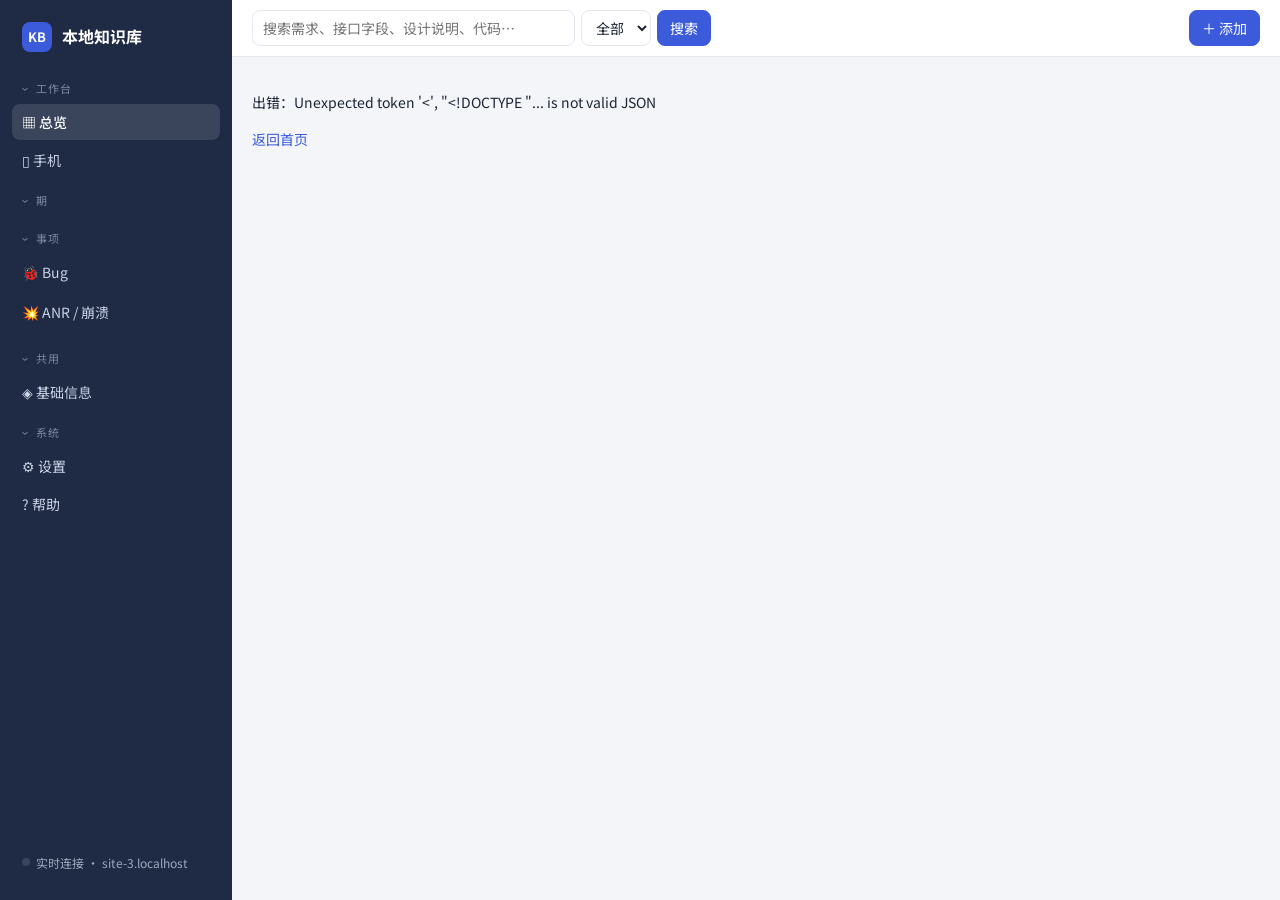
==== commit 40924803: "全栈 AI 流程（方案、各端并行开发与互审、变更、验收、远程仓库）、本机与远端部署（登录、令牌、加密机密）、按角色分配 AI、总览工作统计插件 Co-Authored-By: Claude Opus " ====
--- a/_system/web.html
+++ b/_system/web.html
@@ -207,6 +207,19 @@
 .kpi{background:var(--card);border:1px solid var(--line);border-left:4px solid var(--c);border-radius:10px;padding:12px 16px;box-shadow:var(--shadow);display:flex;justify-content:space-between;align-items:center;gap:8px;color:var(--fg)}
 .kpi .k{font-size:12px;letter-spacing:.04em;color:var(--c);font-weight:700}
 .kpi .v{font-size:24px;font-weight:700;font-variant-numeric:tabular-nums;line-height:1.3}
+.wstat{margin-bottom:18px}.wstat .sh{display:flex;align-items:baseline;gap:10px;flex-wrap:wrap;margin-bottom:10px}.wstat .sh h2{margin:0}
+.wstat .sh .fchip{padding:2px 10px;font-size:12px}.wstat .sh .src{margin-left:auto}
+.scards{display:grid;grid-template-columns:repeat(auto-fill,minmax(190px,1fr));gap:12px}
+.scard{background:var(--card);border:1px solid var(--line);border-radius:10px;padding:10px 14px;box-shadow:var(--shadow);color:var(--fg);min-width:0}
+.scard .k{font-size:12px;color:var(--mut);font-weight:600}.scard .v{font-size:26px;font-weight:700;font-variant-numeric:tabular-nums;line-height:1.25}
+.scard .v small{font-size:12px;font-weight:400;color:var(--mut);margin-left:3px}.scard .s{font-size:12px;color:var(--mut);margin-top:2px}
+a.scard:hover{border-color:var(--acc)}
+.sprog{margin-top:12px;background:var(--card);border:1px solid var(--line);border-radius:10px;padding:4px 14px}
+.sprow{display:grid;grid-template-columns:minmax(0,1.3fr) minmax(120px,1fr) minmax(0,1.6fr);gap:12px;align-items:center;padding:8px 0;border-top:1px solid var(--line)}
+.sprow:first-child{border-top:0}.sprow .nm{min-width:0;overflow:hidden;text-overflow:ellipsis;white-space:nowrap}
+.sbar{display:flex;align-items:center;gap:8px;font-size:12px;font-variant-numeric:tabular-nums}.sbar .b{flex:1;height:6px;background:var(--soft);border-radius:3px;overflow:hidden}
+.sbar .b i{display:block;height:100%;background:var(--acc);border-radius:3px}
+@media (max-width:760px){.sprow{grid-template-columns:minmax(0,1fr)}}
 .fchips{display:flex;gap:8px;flex-wrap:wrap;margin-bottom:14px}
 .fchip{border-radius:999px;padding:4px 13px;font-size:13px;color:var(--mut)}
 .fchip b{font-weight:500;margin-left:5px;opacity:.8}
@@ -280,7 +293,7 @@
   <div class="navh">系统</div>
   <a class="nav" data-nav="/settings" href="#/settings"><span class="t">⚙ 设置</span></a>
   <a class="nav" data-nav="/d/" href="#/d/" title="使用说明"><span class="t">? 帮助</span></a>
-  <div class="foot"><span id="live" class="live" title="实时连接中…"></span><span>实时连接 · 127.0.0.1</span></div>
+  <div class="foot"><span id="live" class="live" title="实时连接中…"></span><span>实时连接 · <span id="hostName"></span></span><a id="logout" hidden style="margin-left:auto;color:inherit">退出</a></div>
 </aside>
 <div class="mainc">
 <header class="topbar">
@@ -300,12 +313,13 @@
 const enc=encodeURIComponent;
 const ORDER=['收集中','已批准开发','开发中','已完成','已暂停'];
 function toast(m){const t=$('#toast');t.textContent=m;t.classList.add('show');clearTimeout(t._h);t._h=setTimeout(()=>t.classList.remove('show'),3500)}
-async function api(u,opt){const r=await fetch(u,opt);const j=await r.json();if(!r.ok){const e=new Error(j.error||r.status);e.need=j.need;throw e}return j}
+async function api(u,opt){const r=await fetch(u,opt);const j=await r.json();if(r.status===401&&j.login){location.href='/login';throw new Error('要先登录')}if(!r.ok){const e=new Error(j.error||r.status);e.need=j.need;throw e}return j}
 const post=(u,b)=>api(u,{method:'POST',headers:{'Content-Type':'application/json'},body:JSON.stringify(b)});
 const badge=s=>`<span class="badge st-${esc(s)}">${esc(s)}</span>`;
 const fileUrl=p=>'/file?path='+enc(p);
 
 let entries=[],ovPeriods=[];
+let ovStats=null,ovRange='';try{ovRange=localStorage.getItem('kb.statRange')||''}catch(_){}
 let ovFilter='全部';try{ovFilter=localStorage.getItem('kb.ovFilter')||'全部'}catch(_){}
 const DOT={收集中:'var(--s0)',已批准开发:'var(--info)',开发中:'var(--s2)',已完成:'var(--s3)',已暂停:'var(--s1)'};
 // 左侧导航：期列表（状态色点 + 待确认 / 问题数）、手机空闲数、当前页高亮
@@ -323,7 +337,8 @@
 })();
 function navAlerts(){document.querySelectorAll('.side .navh').forEach(h=>{const b=h.nextElementSibling;h.classList.toggle('alert',!!(b&&b.querySelector('.n.w:not(:empty),.n.q:not(:empty)')))})}
 function sideNav(d){
-  if(d){periodNames=d.periods.filter(p=>p.kind!=='事项').map(p=>p.name);taskNames=d.periods.filter(p=>p.kind==='事项').map(p=>p.name);
+  $('#hostName').textContent=location.hostname;
+  if(d){const lo=$('#logout');lo.hidden=!d.auth;lo.onclick=async()=>{await fetch('/api/logout',{method:'POST'});location.href='/login'};periodNames=d.periods.filter(p=>p.kind!=='事项').map(p=>p.name);taskNames=d.periods.filter(p=>p.kind==='事项').map(p=>p.name);
     const navItem=p=>`<a class="nav" data-nav="/p/${esc(p.name)}" href="#/p/${enc(p.name)}" title="${esc(p.name)} · ${esc(p.status)}"><span class="d" style="background:${DOT[p.status]||'var(--s0)'}"></span><span class="t">${esc(p.name)}</span><span class="x" data-navx="${esc(p.name)}" title="从侧栏移除（在总览里可以加回）">✕</span>${p.pendingQ?`<span class="n q">${p.pendingQ}</span>`:''}${p.issues?`<span class="n w">${p.issues}</span>`:''}${p.openBugs?`<span class="n b" title="${p.openBugs} 个 Bug 没解决">🐞${p.openBugs}</span>`:''}</a>`;
     const pv=d.periods.filter(p=>p.kind!=='事项'&&!p.navHidden),ph=d.periods.filter(p=>p.kind!=='事项'&&p.navHidden).length;
     $('#navPs').innerHTML=pv.map(navItem).join('')+(ph?`<a class="nav" href="#/" title="在总览的期卡片上点「加到侧栏」"><span class="t mut small">已移出 ${ph} 期，在总览加回</span></a>`:'');
@@ -379,6 +394,7 @@
     <div class="kpi" style="--c:var(--s4)"><div><div class="k">需要你处理的问题</div><div class="v">${sum('issues')}</div></div><span class="mut small">手机、账号、环境等</span></div>
     <a class="kpi" href="#/phones" style="--c:var(--s3)"><div><div class="k">空闲手机</div><div class="v">${ph?ph.free+' / '+ph.total:'—'}</div></div><span class="mut small">${ph?'多个期共用':'本机找不到 adb'}</span></a>
   </section>
+  <section class="wstat" id="ovStats">${statsHtml(ovStats)}</section>
   <div class="fchips">${['全部',...ORDER].map(s=>`<button class="fchip ${s===ovFilter?'on':''}" data-f="${s}">${s}<b>${cnt(s)}</b></button>`).join('')}</div>
   <section class="pgrid">${list.map(card).join('')||'<p class="mut">这个状态下还没有期。</p>'}</section>
   <div class="row" style="justify-content:space-between;margin-top:22px"><h2 style="margin:0">事项 <span class="mut small" style="font-weight:400">不是产品需求、但要推动的工作：用户上报的 ANR、加埋点、线上问题、优化、调研、其他</span></h2><button id="ovTask">＋ 新建事项</button></div>
@@ -391,11 +407,29 @@
   ${d.repos.length?`<div class="tw"><table><tr><th>名称</th><th>路径</th><th>已索引文件</th><th>登记时间</th></tr>${d.repos.map(r=>`<tr><td>${esc(r.name)}</td><td class="small mono">${esc(r.path)}</td><td>${r.files}</td><td class="small">${esc(r.added)}</td></tr>`).join('')}</table></div>`:'<p class="mut">还没有登记。终端运行 <code>kb repo &lt;代码路径&gt;</code>，或让 Claude 登记。</p>'}
   <p class="mut small">知识库目录：${esc(d.root)}　·　<a href="#/d/使用说明">使用说明</a></p>`;
   app.querySelectorAll('[data-f]').forEach(b=>b.onclick=()=>{ovFilter=b.dataset.f;try{localStorage.setItem('kb.ovFilter',ovFilter)}catch(_){}overview()});
+  loadStats();
   if($('#ovAdd'))$('#ovAdd').onclick=()=>addDlg();
   $('#ovTask').onclick=()=>addDlg('task');
   app.querySelectorAll('[data-tnav]').forEach(a=>a.onclick=()=>taskNav(a.dataset.tnav,!!a.dataset.show));
   app.querySelectorAll('[data-pnav]').forEach(a=>a.onclick=e=>{e.preventDefault();e.stopPropagation();taskNav(a.dataset.pnav,!!a.dataset.show)});
   const g=$('#ibGo');if(g)g.onclick=async()=>{try{const r=await post('/api/inbox',{period:$('#ibP').value});toast(r.msg);render()}catch(e){toast(e.message)}};
+}
+
+// 工作统计：数由「统计」插件算（⚙ 设置 → 插件 挂载「工作统计」）；没挂就不显示
+function statsHtml(r){
+  if(!r)return '';
+  if(r['错误'])return `<div class="sh"><h2>工作统计</h2><span class="mut small">${esc(r['错误'])}</span></div>`;
+  const pr=r['进度']||[];
+  return `<div class="sh"><h2>工作统计</h2>${(r['范围列表']||[]).map(x=>`<button class="fchip ${x===r['范围']?'on':''}" data-sr="${esc(x)}">${esc(x)}</button>`).join('')}
+    <span class="mut small src">插件「${esc(r['插件'])}」计算${r['起']?` · ${esc(r['起'])} 起`:''}</span></div>
+  <div class="scards">${(r['卡片']||[]).map(c=>{const t=c['链接']?'a':'div';return `<${t} class="scard"${c['链接']?` href="${esc(c['链接'])}"`:''}><div class="k">${esc(c['标题'])}</div><div class="v">${esc(c['值'])}<small>${esc(c['单位']||'')}</small></div>${c['说明']?`<div class="s">${esc(c['说明'])}</div>`:''}</${t}>`}).join('')}</div>
+  ${pr.length?`<div class="sprog">${pr.map(x=>{const pc=x['总数']?Math.round(100*x['完成']/x['总数']):0;return `<div class="sprow"><div class="nm">${badge(x['状态'])} <a href="${esc(x['链接']||'#/')}" title="${esc(x['名称'])}">${esc(x['名称'])}</a></div>
+    <div class="sbar">${x['总数']?`<span class="b"><i style="width:${pc}%"></i></span><span>${x['完成']}/${x['总数']}</span>`:'<span class="mut">—</span>'}</div><div class="small mut">${esc(x['说明']||'')}</div></div>`}).join('')}</div>`:''}`;
+}
+async function loadStats(){
+  try{ovStats=await api('/api/stats'+(ovRange?'?range='+enc(ovRange):''))}catch(e){ovStats=null}
+  const el=$('#ovStats');if(!el)return;el.innerHTML=statsHtml(ovStats);
+  el.querySelectorAll('[data-sr]').forEach(b=>b.onclick=()=>{ovRange=b.dataset.sr;try{localStorage.setItem('kb.statRange',ovRange)}catch(_){}loadStats()});
 }
 
 // 手机：所有期共用，谁在用、哪个分支
@@ -609,7 +643,7 @@
       <select id="sEnt"><option value="">自动找（名称里带平台名的那条）</option>${ents.map(e=>`<option value="${esc(e['编号'])}" ${c&&c['账号条目']===e['编号']?'selected':''}>${esc(e['编号']+' '+e['名称'])}</option>`).join('')}</select></label>
     <div id="sOpts">${optsHtml(ad)}</div>
     ${c?`<label class="row" style="gap:6px;display:flex;align-items:center"><input type="checkbox" id="sOn" style="width:auto;margin:0" ${c['启用']?'checked':''}> 启用（停用后不再同步，已有索引保留）</label>`:''}
-    <p class="mut small">只读：知识库只从平台拉数据，从不回写。密码 / 令牌存在基础信息的机密字段里（钥匙串）。</p>
+    <p class="mut small">只读：知识库只从平台拉数据，从不回写。密码 / 令牌存在基础信息的机密字段里（Mac 上是钥匙串，服务器上是加密文件）。</p>
     <div class="row" style="gap:8px"><button class="pri" id="sSave">${isNew?'接入并同步':'保存'}</button>${c?'<button id="sTest">测试连接</button><button id="sDel" style="margin-left:auto">移除这个平台</button>':''}</div>
     <pre id="sOut" class="small" style="margin-top:8px"></pre></div>`;
   openDlg(isNew?'接入 Bug / 崩溃平台':`平台：${c.ID}`,body());
@@ -840,12 +874,14 @@
   };
   const tabs=[['dev','开发',(m['待确认']||[]).filter(q=>q['状态']==='待回答').length+((m['非阻断问题']||[]).filter(q=>q['状态']==='待处理').length)],
     ['mat','资料',d.cats.reduce((a,c)=>a+d.materials[c].length+d.notes[c].length,0)],
+    ['stack','全栈',m['全栈']&&m['全栈']['状态']==='待拍板'?1:0],
     ['build','构建',0],
     ['bug','Bug',(d.bugs||[]).filter(b=>b['状态']!=='已关闭').length],
     ['log','记录',d.log.length]];
   // 整页：开发一直在资料上面；开发完成（已完成）后 Bug 提到最上面；记录一直在最下面
   const devDone=m['状态']==='已完成', openBugs=(d.bugs||[]).filter(b=>b['状态']!=='已关闭');
-  const order=devDone?['bug','dev','build','mat','log']:['dev','build','mat','bug','log'];
+  const stackFirst=!devDone&&!['已批准开发','开发中'].includes(m['状态'])&&(m['全栈']||{})['状态']!=='已拍板';
+  const order=devDone?['bug','dev','stack','build','mat','log']:stackFirst?['stack','dev','build','mat','bug','log']:['dev','stack','build','mat','bug','log'];
   const focus=devDone?(openBugs.length?'bug':''):['已批准开发','开发中'].includes(m['状态'])?'dev':'';
   const whole=pview==='whole';
   const secHd=k=>{if(!whole)return'';const t=tabs.find(x=>x[0]===k);return`<h2 class="psec">${t[1]}${k===focus?'<span class="cur">进行中</span>':''}</h2>`};
@@ -876,6 +912,7 @@
     <div data-pane="dev" style="order:${order.indexOf('dev')}" ${whole||tab==='dev'?'':'hidden'}>${secHd('dev')}<div class="dev" id="devBox">${devCache.name===d.name?devCache.html:'<span class="mut">开发面板加载中…</span>'}</div></div>
     <div data-pane="mat" style="order:${order.indexOf('mat')}" ${whole||tab==='mat'?'':'hidden'}>${secHd('mat')}${(m['来源']||[]).length?`<details class="cat" id="srcSec" ${pend||(m['来源']||[]).some(x=>x['待更新'])?'open':''}><summary class="hd" style="cursor:pointer"><b>来源核对 <span class="mut">(${(m['来源']||[]).length})</span> <span class="mut small" style="font-weight:400">从网址导入的资料，逐条和原网页核对</span></b>${pend?`<span class="badge st-已暂停">${pend} 待核对</span>`:'<span class="badge st-已完成">全部已核对</span>'}</summary><div class="bd">${srcBox(d)}</div></details>`:''}
       <div class="matgrid">${d.cats.map(catBox).join('')}</div></div>
+    <div data-pane="stack" style="order:${order.indexOf('stack')}" ${whole||tab==='stack'?'':'hidden'}>${secHd('stack')}<div class="card2"><div class="bd" id="stackBox"><span class="mut small">加载中…</span></div></div></div>
     <div data-pane="build" style="order:${order.indexOf('build')}" ${whole||tab==='build'?'':'hidden'}>${secHd('build')}<div class="card2"><div class="bd" id="buildBox"><span class="mut small">构建加载中…</span></div></div></div>
     <div data-pane="bug" style="order:${order.indexOf('bug')}" ${whole||tab==='bug'?'':'hidden'}>${secHd('bug')}<div class="card2"><div class="bd">
       <p class="mut small" style="margin-top:0">Bug 平台上归到这里的 Bug（按执行 / Sprint / Jenkins 分支自动归，也可手动改归属）。知识库只存链接和简介；「分析」由后台 AI 只读完成（实时拉取原文和截图 → 对照本期分支改动和代码），结论等你审核。<a href="#/bugs">全部 Bug →</a></p>
@@ -886,7 +923,7 @@
   app.querySelectorAll('[data-pv]').forEach(b=>b.onclick=()=>{pview=b.dataset.pv;try{localStorage.setItem('kb.pview',pview)}catch(_){}render()});
   if(!whole)app.querySelectorAll('[data-tab]').forEach(a=>a.onclick=()=>{ptabs[d.name]=a.dataset.tab;try{localStorage.setItem('kb.ptabs',JSON.stringify(ptabs))}catch(_){}
     app.querySelectorAll('[data-tab]').forEach(x=>x.classList.toggle('on',x===a));app.querySelectorAll('[data-pane]').forEach(x=>x.hidden=x.dataset.pane!==a.dataset.tab)});
-  devBox(d.name);talkBind(d.name);buildBox(d.name);
+  devBox(d.name);talkBind(d.name);buildBox(d.name);stackBox(d.name);
   bindBugs(app);
   app.querySelectorAll('[data-read]').forEach(a=>a.onclick=()=>a.dataset.dir?toast('目录：请在 Finder 或让 Claude 查看'):readFile(a.dataset.read));
   app.querySelectorAll('[data-img]').forEach(a=>a.onclick=()=>showImg(a.dataset.img,d));
@@ -1148,6 +1185,99 @@
   let a;try{a=await api('/api/dev/activity?name='+enc(name))}catch(e){return toast(e.message)}
   openDlg('全部开发动作（不自动刷新）',a.length?`<div class="small mut" style="margin-bottom:6px">共 ${a.length} 条，最新的在最下面</div><div class="act" style="max-height:70vh">${a.map(actLine).join('')}</div>`:'<span class="mut">暂无</span>');
   const el=$('#dlgB').querySelector('.act');if(el)el.scrollTop=el.scrollHeight;
+}
+// ---------------- 全栈：各端仓库 → AI 出影响分析和接口契约 → 你拍板（拍板 1）
+let stackRepos=null;
+async function stackBox(name){
+  const box=$('#stackBox');if(!box)return;
+  let v;try{v=await api('/api/stack?name='+enc(name))}catch(e){box.innerHTML=`<span class="mut small">${esc(e.message)}</span>`;return}
+  if(!$('#stackBox')||curPeriod()!==name)return;
+  if(!stackRepos){try{stackRepos=(await api('/api/stack/repos')).items}catch(_){stackRepos=[]}}
+  const st=v['状态'],run=v['会话']&&v['会话']['状态']==='运行中',P=v['方案'],used=new Set(v['各端'].filter(r=>r['仓库']).map(r=>r['仓库']));
+  const opts=r=>{const fit=stackRepos.filter(x=>x['端'].includes(r['端'])),rest=stackRepos.filter(x=>!x['端'].includes(r['端'])&&x['路径']!==r['仓库']);
+    return `<option value="">— 不涉及 —</option>${r['仓库']?`<option value="${esc(r['仓库'])}" selected>${esc(r['显示'])}</option>`:''}
+      ${fit.filter(x=>x['路径']!==r['仓库']).map(x=>`<option value="${esc(x['路径'])}">${esc(x['名称'])}　${esc(x['分支']||'')}</option>`).join('')}
+      ${rest.length?`<optgroup label="其他仓库">${rest.map(x=>`<option value="${esc(x['路径'])}">${esc(x['名称'])}${x['端'].length?' ('+esc(x['端'].join('/'))+')':x['远程']?' (远程)':''}</option>`).join('')}</optgroup>`:''}
+      <option value="__other">填写地址（本机路径或 user@主机:/路径）…</option>`};
+  const need=new Set((v['全栈']||{})['涉及']||[]);
+  const ends=v['各端'].map(r=>`<tr ${need.has(r['端'])&&!r['仓库']?'style="background:var(--s4b)"':''}><td><b>${esc(r['端'])}</b>${need.has(r['端'])&&!r['仓库']?'<div class="small" style="color:var(--s4)">方案要做，选仓库</div>':''}</td>
+    <td><select data-send="${esc(r['端'])}" style="max-width:340px">${opts(r)}</select>${r['远程']?' <span class="badge">远程</span>':''}</td>
+    <td>${r['仓库']?`<input type="text" data-sbr="${esc(r['端'])}" value="${esc(r['分支']||'')}" placeholder="${esc(r['当前分支']?'当前 '+r['当前分支']:'开发分支')}" style="width:220px">`:''}</td>
+    <td class="small mut">${r['仓库']?esc(r['流程']):''}</td></tr>`).join('');
+  const W={小:'st-已完成',中:'st-收集中',大:'st-已暂停2'};
+  const plan=P?`<div style="margin-top:14px"><div><b>方案</b> <span class="mut small">${esc(P['时间']||'')}</span>　${badge(st==='已拍板'?'已拍板':st==='待拍板'?'待拍板':st||'')}${v['全栈']['契约版本']?` <span class="badge st-开发中">契约 ${esc(v['全栈']['契约版本'])}</span>`:''}</div>
+    <p>${esc(P['摘要']||'')}</p>
+    ${(P['需求']||[]).length?`<details ${st==='待拍板'?'open':''} style="margin-bottom:10px"><summary class="small"><b>需求 ${P['需求'].length} 条</b> <span class="mut">验收标准 ${P['需求'].reduce((a,r)=>a+(r['验收']||[]).length,0)} 条${v['规格路径']?' · '+esc(v['规格路径']):''}</span></summary>
+      <div class="tw"><table><tr><th style="width:80px">编号</th><th>需求与验收</th><th style="width:120px">端</th><th style="width:160px">设计</th></tr>
+      ${P['需求'].map(r=>`<tr><td class="mono small">${esc(r['编号'])}</td><td><b>${esc(r['标题']||'')}</b>${r['描述']?`<div class="small mut">${esc(r['描述'])}</div>`:''}
+        ${(r['验收']||[]).length?`<ul class="small" style="margin:4px 0 0;padding-left:16px">${r['验收'].map(a=>`<li>${esc(a)}</li>`).join('')}</ul>`:'<div class="small" style="color:var(--s4)">没有验收标准</div>'}</td>
+        <td class="small">${esc((r['端']||[]).join('、'))}</td><td class="small">${(r['设计']||[]).length?esc(r['设计'].join('、')):'<span style="color:var(--s4)">无</span>'}</td></tr>`).join('')}</table></div></details>`:''}
+    ${(()=>{const dc=P['设计对照']||{},L=(k,t)=>(dc[k]||[]).length?`<div class="small"><b>${t}（${dc[k].length}）</b><ul style="margin:2px 0 6px;padding-left:16px">${dc[k].map(x=>`<li>${esc(typeof x==='string'?x:(x['页面']||'')+' 缺 '+(x['缺']||''))}</li>`).join('')}</ul></div>`:'';
+      const body=L('缺设计','需求有、设计没画')+L('设计多出','设计画了、需求没写')+L('缺状态','缺状态')+L('端不一致','各端不一致')+(dc['无法核对']?`<div class="small" style="color:var(--s4)">无法核对：${esc(dc['无法核对'])}</div>`:'');
+      return P['设计对照']?`<div class="bcard" style="margin-bottom:10px;border-color:${body?'var(--s1)':'var(--line)'}"><b class="small">设计稿对照</b> ${body?'':'<span class="badge st-已完成">需求和设计一致</span>'}<div style="margin-top:4px">${body}</div></div>`:''})()}
+    <div class="bcards">${(P['各端']||[]).map(x=>`<div class="bcard" style="flex:1;min-width:220px;${x['涉及']?'':'opacity:.55'}"><b>${esc(x['端'])}</b> ${x['涉及']?`<span class="badge ${W[x['工作量']]||''}">${esc(x['工作量']||'')}</span>`:'<span class="badge">不涉及</span>'}
+      <div class="small mut">${esc(x['原因']||'')}</div>${(x['改动']||[]).length?`<ul class="small" style="margin:4px 0 0;padding-left:16px">${x['改动'].map(c=>`<li>${esc(c)}</li>`).join('')}</ul>`:''}
+      ${x['风险']?`<div class="small" style="color:var(--s4);margin-top:4px">风险：${esc(x['风险'])}</div>`:''}</div>`).join('')}</div>
+    ${(P['接口']||[]).length?`<div style="margin-top:10px"><b class="small">接口</b><div class="tw"><table><tr><th style="width:70px">方法</th><th>路径</th><th>说明</th><th style="width:60px">类型</th><th style="width:140px">调用端</th></tr>
+      ${P['接口'].map(a=>`<tr><td class="mono small">${esc(a['方法'])}</td><td class="mono small">${esc(a['路径'])}</td><td class="small">${esc(a['说明']||'')}</td><td class="small">${esc(a['类型']||'')}</td><td class="small">${esc((a['调用端']||[]).join('、'))}</td></tr>`).join('')}</table></div></div>`:''}
+    ${(P['数据']||[]).length?`<div style="margin-top:8px"><b class="small">数据</b><ul class="small" style="margin:2px 0;padding-left:16px">${P['数据'].map(x=>`<li>${esc(x)}</li>`).join('')}</ul></div>`:''}
+    ${(P['待确认']||[]).length?`<div style="margin-top:8px"><b class="small">待确认（${P['待确认'].length}）</b><ol class="small" style="margin:2px 0;padding-left:20px">${P['待确认'].map(q=>`<li>${esc(q['问题'])}${q['建议']?`<div class="mut">建议：${esc(q['建议'])}</div>`:''}</li>`).join('')}</ol></div>`:''}
+    ${v['契约']?`<details style="margin-top:8px"><summary class="small"><b>接口契约</b> <span class="mut mono">${esc(v['契约路径'])}</span></summary><pre class="small" style="max-height:420px;overflow:auto">${esc(v['契约'])}</pre></details>`:''}</div>`:'';
+  const SB={排队中:'st-收集中',开发中:'st-开发中',待审查:'st-已批准开发',审查中:'st-已批准开发',打回修改:'st-已暂停',审查通过:'st-已完成',要你看:'st-已暂停2',失败:'st-已暂停2',已停止:''};
+  const D=v['开发']||[],canDev=['已拍板','开发中','各端完成'].includes(st);
+  const CR=v['变更']||[],CRS={待评估:'st-收集中',评估中:'st-开发中',待拍板:'st-已批准开发',已纳入:'st-已完成',已驳回:''};
+  const crBox=(P||CR.length)?`<div style="margin-top:14px"><div class="row" style="gap:8px"><b>变更</b><span class="mut small">做的过程中发现要改需求、要别的端配合、要改接口：提出来，AI 出增量方案，你拍板后受影响的端自动补做</span></div>
+    ${CR.length?`<div class="tw" style="margin-top:6px"><table><tr><th style="width:70px">编号</th><th>内容</th><th style="width:130px">来源</th><th style="width:90px">状态</th><th style="width:60px"></th></tr>
+      ${CR.slice().reverse().map(x=>`<tr><td class="mono small">${esc(x['编号'])}</td><td><b class="small">${esc(x['标题'])}</b>${x['说明']?`<div class="small mut">${esc(x['说明'])}</div>`:''}${(x['影响端']||[]).length?`<div class="small mut">可能影响：${esc(x['影响端'].join('、'))}</div>`:''}</td>
+        <td class="small mut">${esc(x['来源'])}<div>${esc(x['时间'])}</div></td><td><span class="badge ${CRS[x['状态']]||''}">${esc(x['状态'])}</span>${x['纳入方案']?`<div class="small mut">方案 ${esc(x['纳入方案'])}</div>`:''}</td>
+        <td>${['待评估','待拍板'].includes(x['状态'])?`<a class="small mut" data-crx="${esc(x['编号'])}">驳回</a>`:''}</td></tr>`).join('')}</table></div>`:''}
+    <div class="row" style="gap:6px;margin-top:6px;flex-wrap:wrap"><input type="text" id="crT" placeholder="要变什么，如：iOS 也要兼容新的返回字段" style="flex:1;min-width:260px">
+      ${['服务端','Web','iOS','Android','鸿蒙'].map(e=>`<label class="small row" style="gap:2px"><input type="checkbox" data-cre="${e}" style="width:auto;margin:0">${e}</label>`).join('')}<button id="crGo">＋ 变更</button></div></div>`:'';
+  const EV=v['证据'],evBox=EV&&D.length?`<div style="margin-top:14px"><div class="row" style="gap:8px"><b>证据包</b><span class="mut small">需求 × 端：开发会话汇报的完成度、审查结论</span><span style="flex:1"></span>
+      ${EV['可验收']?`<button class="pri" id="stAcc">✓ 验收（拍板 2）</button>`:''}${(v['全栈']||{})['状态']==='已验收'?'<span class="badge st-已完成">已验收</span>':''}</div>
+    <div class="tw" style="margin-top:6px"><table><tr><th style="width:80px">需求</th><th>标题</th>${[...new Set(EV['需求'].flatMap(r=>Object.keys(r['端'])))].map(e=>`<th style="width:120px">${esc(e)}</th>`).join('')}</tr>
+      ${(()=>{const es=[...new Set(EV['需求'].flatMap(r=>Object.keys(r['端'])))];return EV['需求'].map(r=>`<tr><td class="mono small">${esc(r['编号'])}</td><td class="small">${esc(r['标题'])} <span class="mut">验收 ${r['验收']} 条</span></td>
+        ${es.map(e=>{const c=r['端'][e];if(!c)return'<td class="mut small">—</td>';const ok=c['审查']==='通过'&&String(c['完成度']).startsWith('完成');
+          return `<td class="small"><span class="badge ${ok?'st-已完成':c['高']?'st-已暂停2':c['完成度']?'st-已暂停':''}">${ok?'✓ 通过':esc(c['完成度']||c['状态'])}</span>${c['问题']?`<div class="mut">问题 ${c['问题']} 个</div>`:''}</td>`}).join('')}</tr>`).join('')})()}</table></div>
+    ${EV['可验收']&&!EV['全部通过']?'<div class="small" style="color:var(--s4);margin-top:4px">还有没完全通过的需求：可以提变更、重新开工某一端，或者带着问题验收</div>':''}</div>`:'';
+  const devTbl=canDev?`<div style="margin-top:14px"><div class="row" style="gap:8px"><b>各端开发</b><span class="mut small">同时最多 ${v['并行上限']} 个端在跑；每端做完由独立的审查会话对照需求、契约、设计挑错，打回最多 ${v['审查轮数']} 轮</span>
+      <span style="flex:1"></span>${!D.length?'<button class="pri" id="stDev">▶ 各端开工</button>':''}</div>
+    ${D.length?`<div class="tw" style="margin-top:6px"><table><tr><th style="width:70px">端</th><th style="width:110px">状态</th><th>汇报</th><th>审查</th><th style="width:120px"></th></tr>
+    ${D.map(x=>{const rp=x['汇报']||{},rv=x['审查']||{};return `<tr><td><b>${esc(x['端'])}</b></td>
+      <td><span class="badge ${SB[x['状态']]||''}">${x['在跑']?'● ':''}${esc(x['状态'])}</span>${x['轮次']?`<div class="small mut">第 ${x['轮次']} 轮修改</div>`:''}${x['等待']?`<div class="small mut">等待：${esc(x['等待'])}</div>`:''}${x['用mock']?'<div class="small mut">按契约 mock</div>':''}${x['联调']?'<div class="small mut">联调轮</div>':''}</td>
+      <td class="small">${rp['总结']?esc(rp['总结']):'<span class="mut">—</span>'}${rp['提交']?`<div class="mono mut">${esc(rp['提交'])}</div>`:''}${rp['证据']?`<details><summary class="mut">证据</summary>${esc(rp['证据'])}</details>`:''}
+        ${x['结果']&&['失败','要你看'].includes(x['状态'])?`<div style="color:var(--s4)">${esc(x['结果'])}</div>`:''}</td>
+      <td class="small">${rv['结论']?`<span class="badge ${rv['结论']==='通过'?'st-已完成':'st-已暂停'}">${esc(rv['结论'])}</span> ${esc(rv['总结']||'')}
+        ${(rv['问题']||[]).length?`<details><summary class="mut">问题 ${rv['问题'].length} 个</summary><ul style="margin:2px 0;padding-left:16px">${rv['问题'].map(i=>`<li>[${esc(i['严重度']||'')}] ${esc(i['需求']||'')} ${esc(i['问题']||'')} <span class="mut mono">${esc(i['位置']||'')}</span></li>`).join('')}</ul></details>`:''}`:'<span class="mut">—</span>'}</td>
+      <td>${x['在跑']||x['状态']==='排队中'?`<button class="small" data-stop="${esc(x['端'])}">停止</button>`:`<button class="small" data-redev="${esc(x['端'])}">重新开工</button>`}</td></tr>`}).join('')}</table></div>`:''}</div>`:'';
+  box.innerHTML=`<div class="small mut" style="margin-bottom:8px">选这一期涉及的端和仓库（远程机器写 user@主机:/路径），AI 读资料、设计稿和代码，出需求规格、设计对照、影响分析和接口契约，你拍板一次后各端再开工。</div>
+    <div class="tw"><table><tr><th style="width:70px">端</th><th>仓库</th><th style="width:240px">分支</th><th>开发流程</th></tr>${ends}</table></div>
+    <div class="row" style="gap:8px;margin-top:10px;flex-wrap:wrap">
+      ${run?`<span class="small"><span class="badge st-开发中">● 出方案中</span> <span class="mut">${esc(v['会话']['引擎']||'')} · ${esc(v['会话']['开始时间']||'')} 开始</span></span>`
+        :st==='待拍板'?`<button class="pri" id="stOk">✓ 拍板</button><input type="text" id="stNote" placeholder="哪里不对，写意见后重出方案" style="flex:1;min-width:240px"><button id="stRe">重出方案</button>`
+        :`<button class="pri" id="stGo">🧭 ${P?'重出方案':'出方案'}</button>${P?'<input type="text" id="stNote" placeholder="意见（可空）" style="flex:1;min-width:240px">':''}`}
+      ${st==='出方案失败'&&v['会话']?`<span class="small" style="color:var(--s4)">上次没出来：${esc((v['会话']['结果']||'').slice(0,160))}</span>`:''}</div>
+    ${devTbl}${evBox}${crBox}${plan}`;
+  if($('#crGo'))$('#crGo').onclick=async()=>{const t=$('#crT').value.trim();if(!t)return toast('写一句要变什么');
+    const ends=[...box.querySelectorAll('[data-cre]:checked')].map(c=>c.dataset.cre);
+    try{toast((await post('/api/stack/change',{period:name,title:t,ends})).msg)}catch(e){toast(e.message)}stackBox(name)};
+  box.querySelectorAll('[data-crx]').forEach(a=>a.onclick=async()=>{if(!confirm(`驳回 ${a.dataset.crx}？`))return;try{toast((await post('/api/stack/reject',{period:name,id:a.dataset.crx})).msg)}catch(e){toast(e.message)}stackBox(name)});
+  if($('#stAcc'))$('#stAcc').onclick=async()=>{if(!confirm('验收这一期？看过证据包，确认各端做完（这一期会标为已完成，之后照常处理 Bug）。'))return;
+    try{toast((await post('/api/stack/accept',{period:name})).msg)}catch(e){toast(e.message)}render()};
+  if($('#stDev'))$('#stDev').onclick=async()=>{if(!confirm('各端开工？涉及的端会各起一个 AI 会话按拍板的方案开发（= 你批准开发）。'))return;
+    try{toast((await post('/api/stack/dev',{period:name})).msg)}catch(e){toast(e.message)}stackBox(name)};
+  box.querySelectorAll('[data-stop]').forEach(b=>b.onclick=async()=>{if(!confirm(`停止 ${b.dataset.stop}？`))return;try{toast((await post('/api/stack/stop',{period:name,end:b.dataset.stop})).msg)}catch(e){toast(e.message)}stackBox(name)});
+  box.querySelectorAll('[data-redev]').forEach(b=>b.onclick=async()=>{if(!confirm(`${b.dataset.redev} 重新开工？`))return;try{toast((await post('/api/stack/dev',{period:name,end:b.dataset.redev})).msg)}catch(e){toast(e.message)}stackBox(name)});
+  box.querySelectorAll('[data-send]').forEach(sel=>sel.onchange=async()=>{let repo=sel.value;
+    if(repo==='__other'){repo=prompt(`${sel.dataset.send} 的仓库地址：本机写路径，远程写 user@主机:/路径`,'');if(!repo){stackBox(name);return}}
+    try{toast((await post('/api/stack/end',{period:name,end:sel.dataset.send,repo})).msg);stackRepos=null}catch(e){toast(e.message)}stackBox(name)});
+  box.querySelectorAll('[data-sbr]').forEach(i=>i.onchange=async()=>{const r=v['各端'].find(x=>x['端']===i.dataset.sbr);
+    try{toast((await post('/api/stack/end',{period:name,end:r['端'],repo:r['仓库'],branch:i.value.trim()})).msg)}catch(e){toast(e.message)}stackBox(name)});
+  const go=async()=>{try{toast((await post('/api/stack/plan',{period:name,note:$('#stNote')?$('#stNote').value.trim():''})).msg)}catch(e){toast(e.message)}stackBox(name)};
+  if($('#stGo'))$('#stGo').onclick=go;if($('#stRe'))$('#stRe').onclick=go;
+  if($('#stOk'))$('#stOk').onclick=async()=>{if(!confirm('拍板这份方案？接口契约会锁成一个版本，之后各端按它开发。'))return;
+    try{toast((await post('/api/stack/approve',{period:name})).msg)}catch(e){toast(e.message)}stackBox(name)};
+  if(run||D.some(x=>x['在跑']||['排队中','待审查','打回修改'].includes(x['状态'])))setTimeout(()=>{if(curPeriod()===name)stackBox(name)},6000);
 }
 // ---------------- 构建：这一期在构建平台（如 Jenkins）上的产出，按分支自动对应任务
 const BRES={SUCCESS:['st-已完成','成功'],FAILURE:['st-已暂停2','失败'],UNSTABLE:['st-已暂停','不稳定'],ABORTED:['','已中止'],进行中:['st-开发中','● 构建中']};
@@ -1677,6 +1807,13 @@
     <p class="mut">后台干活用哪个编程 AI：开始开发、模糊添加、来源更新、生成流程。开发面板可以给每一期单独选，其余用默认引擎。
     引擎要<b>能无人值守运行</b>并<b>接入知识库</b>（用 kb_ask 等工具在网页上找你确认）。权限相关的启动参数决定 AI 能在仓库里做什么，内置预设只用常规权限模式，请按团队安全要求调整。</p>
     <div class="bgrid">${d.engines.map(ecard).join('')}</div>
+    <h3 style="margin-top:16px">按角色分配</h3>
+    <p class="mut small">你只下发任务、拍板，后面的活交给不同的 AI：每类工作选用哪个引擎（留空 = 跟随上一级：按端 → 这一类 → 这一期选的 → 默认）。审查建议和开发用不同的引擎。</p>
+    ${(()=>{const R=d.roles,opt=v=>`<option value="">— 跟随 —</option>${d.engines.map(e=>`<option value="${esc(e.id)}" ${e.id===v?'selected':''}>${esc(e['名称'])}${e['默认']?'（默认）':''}</option>`).join('')}`;
+      return `<div class="tw"><table><tr><th style="width:110px">角色</th><th>做什么</th><th style="width:220px">用哪个引擎</th></tr>
+        ${R['角色'].map(r=>`<tr><td><b>${esc(r['角色'])}</b></td><td class="small mut">${esc(r['说明'])}</td><td><select data-role="${esc(r['角色'])}">${opt(r['引擎'])}</select></td></tr>`).join('')}</table></div>
+      <details style="margin-top:6px"><summary class="small">按端单独指定（如 iOS 开发用 Codex）</summary><div class="tw"><table><tr><th>端</th><th>开发</th><th>审查</th></tr>
+        ${['服务端','Web','iOS','Android','鸿蒙'].map(e=>`<tr><td><b>${e}</b></td><td><select data-role="开发·${e}">${opt(R['按端']['开发·'+e])}</select></td><td><select data-role="审查·${e}">${opt(R['按端']['审查·'+e])}</select></td></tr>`).join('')}</table></div></details>`})()}
     <div class="row" style="justify-content:space-between;margin-top:18px"><h2>开发流程</h2><div class="row"><button id="flImp">导入</button><button id="flNew">＋ 新建空白流程</button><button class="pri" id="flCmd">＋ 从命令 / 技能添加</button></div></div>
     <p class="mut">点「开始开发」后，后台 AI 按开发流程干活：怎么认代码仓库、文档目录放哪、按什么步骤推进、什么时候要你确认、进度怎么看。
     默认是「通用模板」；已有自己的流程命令（如 <code>/my-flow</code>）的，点<b>「从命令 / 技能添加」</b>选中它即可自动生成，不用写脚本；
@@ -1699,6 +1836,7 @@
       <div class="row"><button class="pri" id="plGo">添加</button></div></div>`);
     $('#plGo').onclick=async()=>{try{toast((await post('/api/plugin/dir',{path:$('#plP').value.trim()})).msg);dlg.close();render()}catch(e){toast(e.message)}}};
   const strip=o=>{['id','内置','已修改','默认','状态','接入说明'].forEach(k=>delete o[k]);return o};
+  app.querySelectorAll('[data-role]').forEach(sel=>sel.onchange=async()=>{try{toast((await post('/api/engine/role',{role:sel.dataset.role,engine:sel.value})).msg)}catch(e){toast(e.message)}});
   app.querySelectorAll('[data-eed]').forEach(b=>b.onclick=()=>engineDlg(d,eById(b.dataset.eed)));
   app.querySelectorAll('[data-ecp]').forEach(b=>b.onclick=()=>{const e=strip({...eById(b.dataset.ecp)});e['名称']+='（副本）';engineDlg(d,e)});
   $('#enNew').onclick=()=>{const e=strip({...eById('claude')});e['名称']='';e['说明']='';e['命令']='';e['接入命令']='';engineDlg(d,e)};
@@ -1789,7 +1927,7 @@
     ${e['备注']?`<div class="small md" style="margin-top:4px">${md(e['备注']).html}</div>`:''}</div>`;
   app.innerHTML=`<div class="row" style="justify-content:space-between"><h1>🗂 基础知识库</h1><button class="pri" id="bAdd">＋ 新增</button></div>
     <p class="mut">所有期共用的基础上下文：网站账号、测试账号、Wi-Fi / 代理 / VPN、环境配置等。Claude 回答和开发时会自动参考。
-    密码等<b>机密字段只存 macOS 钥匙串</b>，页面默认隐藏；也可以直接跟 Claude 说「把 XX 测试账号记到基础知识库」。</p>
+    密码等<b>机密字段只存钥匙串（Mac）或加密文件（服务器）</b>，页面默认隐藏；也可以直接跟 Claude 说「把 XX 测试账号记到基础知识库」。</p>
     ${es.length?d.cats.filter(c=>es.some(e=>e['分类']===c)).map(c=>`<h2>${esc(c)}</h2><div class="bgrid">${es.filter(e=>e['分类']===c).map(card).join('')}</div>`).join('')
       :'<p class="mut">还没有内容，点右上角「＋ 新增」。</p>'}
     ${d.files.length?`<h2>文件</h2><ul class="files">${d.files.map(f=>`<li><a data-rf="${esc(f.path)}">${esc(f.path.slice(d.dir.length+1))}</a><span class="mut small">${size(f.size)} · ${when(f.mtime)}</span></li>`).join('')}</ul>`:''}
@@ -1810,7 +1948,7 @@
       <label>分类<select id="bC">${d.cats.map(c=>`<option ${e&&e['分类']===c?'selected':''}>${c}</option>`).join('')}</select></label>
       <label>名称<input type="text" id="bN" value="${esc(e?e['名称']:'')}" placeholder="如：测试账号（国内）/ 办公室 Wi-Fi / 抓包代理"></label>
       <label>适用（产品 / 场景，可空）<input type="text" id="bS" value="${esc(e?e['适用']:'')}"></label>
-      <div><div class="small mut" style="margin-bottom:4px">字段（勾选「机密」的只存钥匙串）</div><div id="bF" style="display:grid;gap:6px">${fs.map(row).join('')}</div>
+      <div><div class="small mut" style="margin-bottom:4px">字段（勾选「机密」的单独加密保存）</div><div id="bF" style="display:grid;gap:6px">${fs.map(row).join('')}</div>
         <a class="small" id="bFA" style="display:inline-block;margin-top:6px">＋ 添加字段</a></div>
       <label>备注（可空，支持 Markdown）<textarea id="bR" rows="3">${esc(e?e['备注']:'')}</textarea></label>
       <div class="row"><button class="pri" id="bGo">保存</button>${e?'<button class="danger" id="bDel">删除这条</button>':''}</div></div>`);
@@ -1819,7 +1957,7 @@
     bind();$('#bFA').onclick=()=>{$('#bF').insertAdjacentHTML('beforeend',row({'名':'','值':'','机密':false}));bind()};
     $('#bGo').onclick=async()=>{const fields=[...$('#bF').querySelectorAll('.frow')].map(r=>({'名':r.querySelector('.fN').value.trim(),'值':r.querySelector('.fV').value,'机密':r.querySelector('.fS').checked})).filter(f=>f['名']);
       try{const r=await post('/api/base/save',{id:e?e['编号']:'',category:$('#bC').value,name:$('#bN').value,scope:$('#bS').value,note:$('#bR').value,fields});dlg.close();toast(r.msg.split('\n')[0]);render()}catch(x){toast(x.message)}};
-    if(e)$('#bDel').onclick=async()=>{if(!confirm('删除「'+e['名称']+'」？机密字段也会从钥匙串删除。'))return;
+    if(e)$('#bDel').onclick=async()=>{if(!confirm('删除「'+e['名称']+'」？机密字段也会一起删除。'))return;
       try{const r=await post('/api/base/save',{id:e['编号'],delete:true});dlg.close();toast(r.msg);render()}catch(x){toast(x.message)}};
     $('#bN').focus()};
   $('#bAdd').onclick=()=>edit(null);
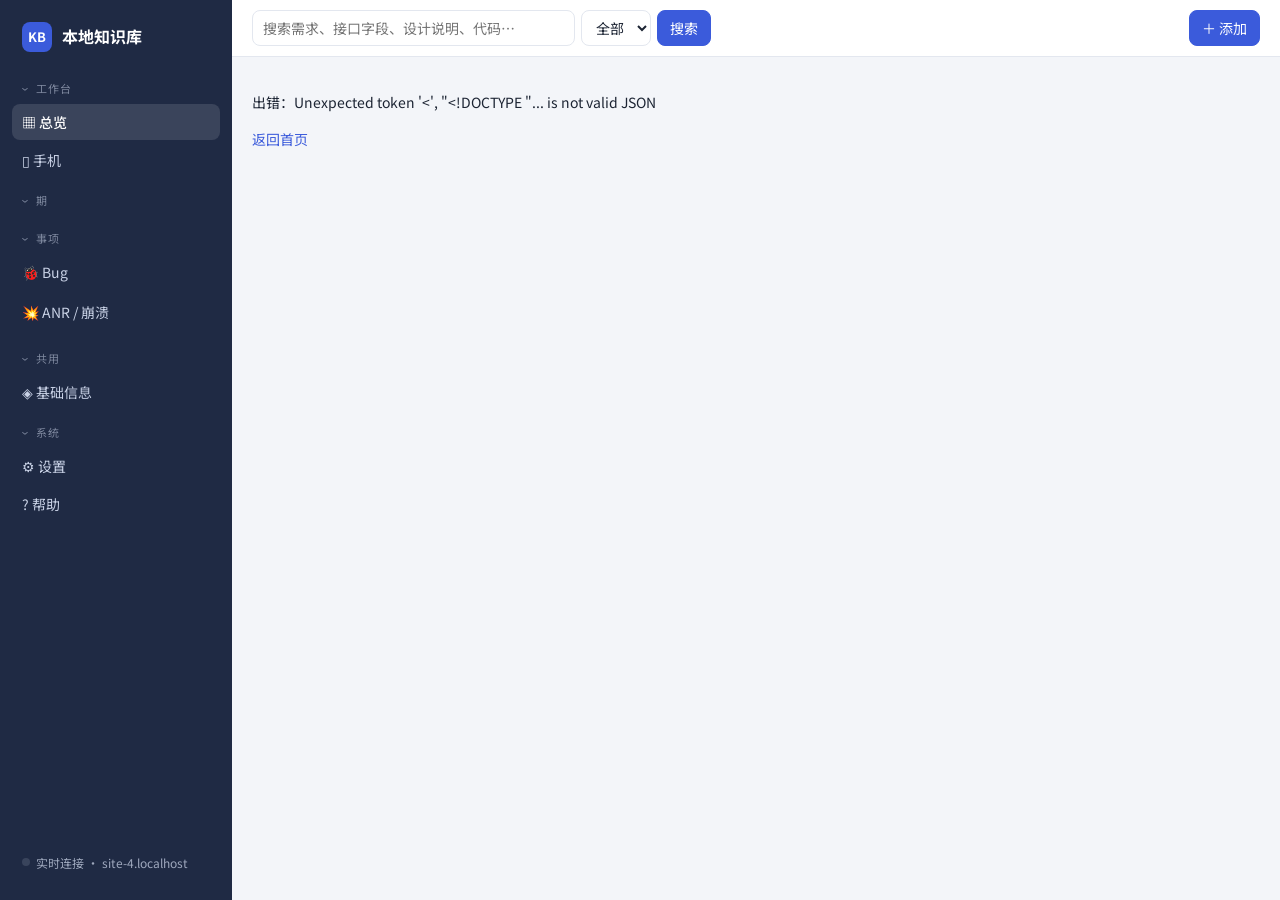
==== commit d0eeeb08: "svn 全面接入（全栈各端、Bug 修复、插件运行一次），全栈验收时 git 端自动推送开发分支 Co-Authored-By: Claude Opus 5.5 <noreply@anthropic." ====
--- a/_system/web.html
+++ b/_system/web.html
@@ -504,7 +504,7 @@
 function fixCell(b){const f=b['修复'],a=b['分析'];
   if(f&&f['状态']==='修复中')return '<div style="margin-top:4px"><span class="badge st-开发中">🔧 修复中</span></div>';
   if(f&&f['状态']==='排队中')return `<div style="margin-top:4px"><span class="badge ${f['阻塞']?'st-已暂停2':'st-已批准开发'}" title="${esc(f['等待']||'')}">${f['阻塞']?'⛔ 排队受阻':'⏳ 排队中'}</span></div>`;
-  if(f)return `<div style="margin-top:4px"><a data-bfx="${esc(b['编号'])}" title="${esc(f['说明']||'')}"><span class="badge ${f['状态']==='已修复'?'st-已完成':'st-已暂停2'}">${f['状态']==='已修复'?'✅ 已修复':'⚠ 未修成'}</span>${(f['提交']||[]).length?` <span class="mono small">${esc(f['提交'][0]['提交'].slice(0,8))}</span>`:''}</a></div>`;
+  if(f)return `<div style="margin-top:4px"><a data-bfx="${esc(b['编号'])}" title="${esc(f['说明']||'')}"><span class="badge ${f['状态']==='已修复'?'st-已完成':'st-已暂停2'}">${f['状态']==='已修复'?'✅ 已修复':'⚠ 未修成'}</span>${(f['提交']||[]).length?` <span class="mono small">${esc(f['提交'][0]['提交'].slice(0,8))}</span>`:''}</a>${(f['待提交']||[]).length?` <button class="small pri" data-bsvn="${esc(b['编号'])}" title="修复改的 ${f['待提交'].length} 个文件还在 svn 工作副本里：点了才提交到 svn 服务器">⬆ 提交到 svn</button>`:''}</div>`;
   return a&&a['状态']==='已通过'&&!a['过时']&&b['状态']!=='已关闭'?`<div style="margin-top:4px"><button class="small" data-bfix="${esc(b['编号'])}" title="加入修复队列：后台按审核通过的思路改代码、每个 Bug 单独提交，修好后在知识库标记（不改 Bug 平台）">🔧 修复</button></div>`:''}
 // 修复进度 / 排队 / 异常：放在 Bug 列表最上面；ids 给了就只看这些 Bug（期页面）
 function fixPanel(q,ids){
@@ -533,10 +533,15 @@
     <p><span class="badge ${f['状态']==='已修复'?'st-已完成':'st-已暂停2'}">${esc(f['状态'])}</span> <span class="small mut">${esc(f['时间']||'')} · ${esc(f['标记']||'')}</span></p>
     ${(f['提交']||[]).map(c=>`<div class="mono small">${esc(c['提交'])} ${esc(c['说明'])}</div>`).join('')}
     ${f['说明']?`<div style="white-space:pre-wrap">${esc(f['说明'])}</div>`:''}
+    ${(f['待提交']||[]).length?`<p class="small"><b>还没提交到 svn 的文件</b>：<span class="mono">${f['待提交'].map(esc).join('、')}</span></p>`:''}
     <p class="mut small">只记在知识库里，不改 Bug 平台；平台上的状态由测试 / 你自己去改。</p>
-    <div class="row">${f['状态']!=='已修复'&&b['分析']&&b['分析']['状态']==='已通过'?'<button class="pri" id="fxAgain">🔧 重新修复…</button>':''}<button id="fxUndo">撤销标记</button></div></div>`);
+    <div class="row">${(f['待提交']||[]).length?`<button class="pri" data-bsvn="${esc(b['编号'])}">⬆ 提交到 svn</button>`:''}${f['状态']!=='已修复'&&b['分析']&&b['分析']['状态']==='已通过'?'<button class="pri" id="fxAgain">🔧 重新修复…</button>':''}<button id="fxUndo">撤销标记</button></div></div>`);
   if($('#fxAgain'))$('#fxAgain').onclick=()=>{dlg.close();analysisDlg(b['编号']).catch(e=>toast(e.message))};   // 先改审核意见再修
+  bindSvnCommit(dlg);
   $('#fxUndo').onclick=async()=>{try{const r=await post('/api/zentao/unfix',{id:b['编号']});toast(r.msg);dlg.close();render()}catch(e){toast(e.message)}}}
+function bindSvnCommit(root){root.querySelectorAll('[data-bsvn]').forEach(b=>b.onclick=async e=>{e.preventDefault();e.stopPropagation();
+  if(!confirm(`把 Bug ${b.dataset.bsvn} 修复改的文件提交到 svn 服务器？（改了同一批文件的其他 Bug 会一起提交）`))return;
+  b.disabled=true;try{toast((await post('/api/zentao/svncommit',{id:b.dataset.bsvn})).msg);if(dlg.open)dlg.close();render()}catch(err){toast(err.message);b.disabled=false}})}
 async function fixBugs(ids){     // 点「修复」就是批准：直接进修复队列，进度和异常显示在列表顶部
   try{const r=await post('/api/zentao/fix',{ids});toast(r.msg.split('\n')[0]);if(dlg.open)dlg.close();render()}catch(e){toast(e.message)}}
 let bugIndex={};
@@ -625,6 +630,7 @@
   root.querySelectorAll('[data-bcol]').forEach(c=>c.onchange=()=>{const k=c.dataset.bcol;bugCols=c.checked?[...new Set([...bugCols,k])]:bugCols.filter(x=>x!==k);
     try{localStorage.setItem('kb.bugCols',JSON.stringify(bugCols))}catch(_){}render()});
   root.querySelectorAll('[data-bfix]').forEach(b=>b.onclick=()=>fixBugs([b.dataset.bfix]));
+  bindSvnCommit(root);
   root.querySelectorAll('[data-bunq]').forEach(a=>a.onclick=async()=>{try{const r=await post('/api/zentao/unfix',{id:a.dataset.bunq});toast(r.msg);render()}catch(e){toast(e.message)}});
   root.querySelectorAll('[data-bfixall]').forEach(b=>b.onclick=()=>fixBugs(b.dataset.bfixall.split(',')));
   root.querySelectorAll('[data-bfx]').forEach(a=>a.onclick=()=>fixDlg(bugIndex[a.dataset.bfx]));
@@ -1201,7 +1207,7 @@
       <option value="__other">填写地址（本机路径或 user@主机:/路径）…</option>`};
   const need=new Set((v['全栈']||{})['涉及']||[]);
   const ends=v['各端'].map(r=>`<tr ${need.has(r['端'])&&!r['仓库']?'style="background:var(--s4b)"':''}><td><b>${esc(r['端'])}</b>${need.has(r['端'])&&!r['仓库']?'<div class="small" style="color:var(--s4)">方案要做，选仓库</div>':''}</td>
-    <td><select data-send="${esc(r['端'])}" style="max-width:340px">${opts(r)}</select>${r['远程']?' <span class="badge">远程</span>':''}</td>
+    <td><select data-send="${esc(r['端'])}" style="max-width:340px">${opts(r)}</select>${r['远程']?' <span class="badge">远程</span>':''}${r['版本库']==='svn'?' <span class="badge st-收集中" title="svn：AI 只改工作副本、不提交；审查通过、你验收后由知识库提交">svn</span>':''}</td>
     <td>${r['仓库']?`<input type="text" data-sbr="${esc(r['端'])}" value="${esc(r['分支']||'')}" placeholder="${esc(r['当前分支']?'当前 '+r['当前分支']:'开发分支')}" style="width:220px">`:''}</td>
     <td class="small mut">${r['仓库']?esc(r['流程']):''}</td></tr>`).join('');
   const W={小:'st-已完成',中:'st-收集中',大:'st-已暂停2'};
@@ -1244,7 +1250,7 @@
       <span style="flex:1"></span>${!D.length?'<button class="pri" id="stDev">▶ 各端开工</button>':''}</div>
     ${D.length?`<div class="tw" style="margin-top:6px"><table><tr><th style="width:70px">端</th><th style="width:110px">状态</th><th>汇报</th><th>审查</th><th style="width:120px"></th></tr>
     ${D.map(x=>{const rp=x['汇报']||{},rv=x['审查']||{};return `<tr><td><b>${esc(x['端'])}</b></td>
-      <td><span class="badge ${SB[x['状态']]||''}">${x['在跑']?'● ':''}${esc(x['状态'])}</span>${x['轮次']?`<div class="small mut">第 ${x['轮次']} 轮修改</div>`:''}${x['等待']?`<div class="small mut">等待：${esc(x['等待'])}</div>`:''}${x['用mock']?'<div class="small mut">按契约 mock</div>':''}${x['联调']?'<div class="small mut">联调轮</div>':''}</td>
+      <td><span class="badge ${SB[x['状态']]||''}">${x['在跑']?'● ':''}${esc(x['状态'])}</span>${x['轮次']?`<div class="small mut">第 ${x['轮次']} 轮修改</div>`:''}${x['等待']?`<div class="small mut">等待：${esc(x['等待'])}</div>`:''}${x['用mock']?'<div class="small mut">按契约 mock</div>':''}${x['联调']?'<div class="small mut">联调轮</div>':''}${x['版本库']==='svn'?`<div class="small mut">${x['已提交']?(x['已提交']==='无改动'?'svn 无改动':'svn 已提交 r'+esc(x['已提交'])):'svn：验收时提交'}</div>`:`<div class="small mut">${x['已推送']?(x['已推送'].includes('@')?'已推送 '+esc(x['已推送'].split('@')[0]):esc(x['已推送'])):'验收时推送'}</div>`}</td>
       <td class="small">${rp['总结']?esc(rp['总结']):'<span class="mut">—</span>'}${rp['提交']?`<div class="mono mut">${esc(rp['提交'])}</div>`:''}${rp['证据']?`<details><summary class="mut">证据</summary>${esc(rp['证据'])}</details>`:''}
         ${x['结果']&&['失败','要你看'].includes(x['状态'])?`<div style="color:var(--s4)">${esc(x['结果'])}</div>`:''}</td>
       <td class="small">${rv['结论']?`<span class="badge ${rv['结论']==='通过'?'st-已完成':'st-已暂停'}">${esc(rv['结论'])}</span> ${esc(rv['总结']||'')}
@@ -1262,7 +1268,8 @@
     const ends=[...box.querySelectorAll('[data-cre]:checked')].map(c=>c.dataset.cre);
     try{toast((await post('/api/stack/change',{period:name,title:t,ends})).msg)}catch(e){toast(e.message)}stackBox(name)};
   box.querySelectorAll('[data-crx]').forEach(a=>a.onclick=async()=>{if(!confirm(`驳回 ${a.dataset.crx}？`))return;try{toast((await post('/api/stack/reject',{period:name,id:a.dataset.crx})).msg)}catch(e){toast(e.message)}stackBox(name)});
-  if($('#stAcc'))$('#stAcc').onclick=async()=>{if(!confirm('验收这一期？看过证据包，确认各端做完（这一期会标为已完成，之后照常处理 Bug）。'))return;
+  if($('#stAcc'))$('#stAcc').onclick=async()=>{const pubE=(v['开发']||[]).filter(x=>x['状态']==='审查通过'&&!(x['版本库']==='svn'?x['已提交']:x['已推送'])).map(x=>x['端']+(x['版本库']==='svn'?'（svn 提交）':'（git 推送）'));
+    if(!confirm('验收这一期？看过证据包，确认各端做完（这一期会标为已完成，之后照常处理 Bug）。'+(pubE.length?`\n\n验收时会把审查通过的端送上服务器：${pubE.join('、')}。svn 只提交这次改的文件，git 只推开发分支。`:'')))return;
     try{toast((await post('/api/stack/accept',{period:name})).msg)}catch(e){toast(e.message)}render()};
   if($('#stDev'))$('#stDev').onclick=async()=>{if(!confirm('各端开工？涉及的端会各起一个 AI 会话按拍板的方案开发（= 你批准开发）。'))return;
     try{toast((await post('/api/stack/dev',{period:name})).msg)}catch(e){toast(e.message)}stackBox(name)};
@@ -1750,7 +1757,7 @@
     <label>期 / 分支<div class="combo"><input type="text" id="prT" placeholder="期名，或分支名如 feature-xxx-stable" autocomplete="off"><button type="button" id="prDd" title="选一期" style="width:44px;font-size:12px;line-height:1">▼</button>
       <div class="dd" id="prL" hidden>${T['期'].map(pi).join('')||'<div class="small mut" style="padding:8px">没有进行中的期</div>'}</div></div></label>
     <div class="small" id="prInfo"></div>
-    <label id="prRL" hidden style="display:none">在哪个仓库运行<select id="prR"><option value="">— 选基础信息里的本地工程 —</option>${T['仓库'].map(r=>`<option value="${esc(r['路径'])}" ${r.git?'':'disabled'}>${esc(r['名称'])}　${esc(r['路径'])}${r.git?'':'（不是 git 仓库）'}</option>`).join('')}</select></label>
+    <label id="prRL" hidden style="display:none">在哪个仓库运行<select id="prR"><option value="">— 选基础信息里的本地工程 —</option>${T['仓库'].map(r=>`<option value="${esc(r['路径'])}" ${r.git?'':'disabled'}>${esc(r['名称'])}　${esc(r['路径'])}${r['版本库']==='svn'?'（svn）':r.git?'':'（不是 git / svn 仓库）'}</option>`).join('')}</select></label>
     <div class="small row" style="gap:6px"><input type="checkbox" id="prPush" checked style="width:auto;margin:0"><span>有改动就提交并推送</span></div>
     <div class="row"><button class="pri" id="prGo">运行</button></div>
     <div class="act small" id="prSteps" style="white-space:pre-wrap"></div></div>`);
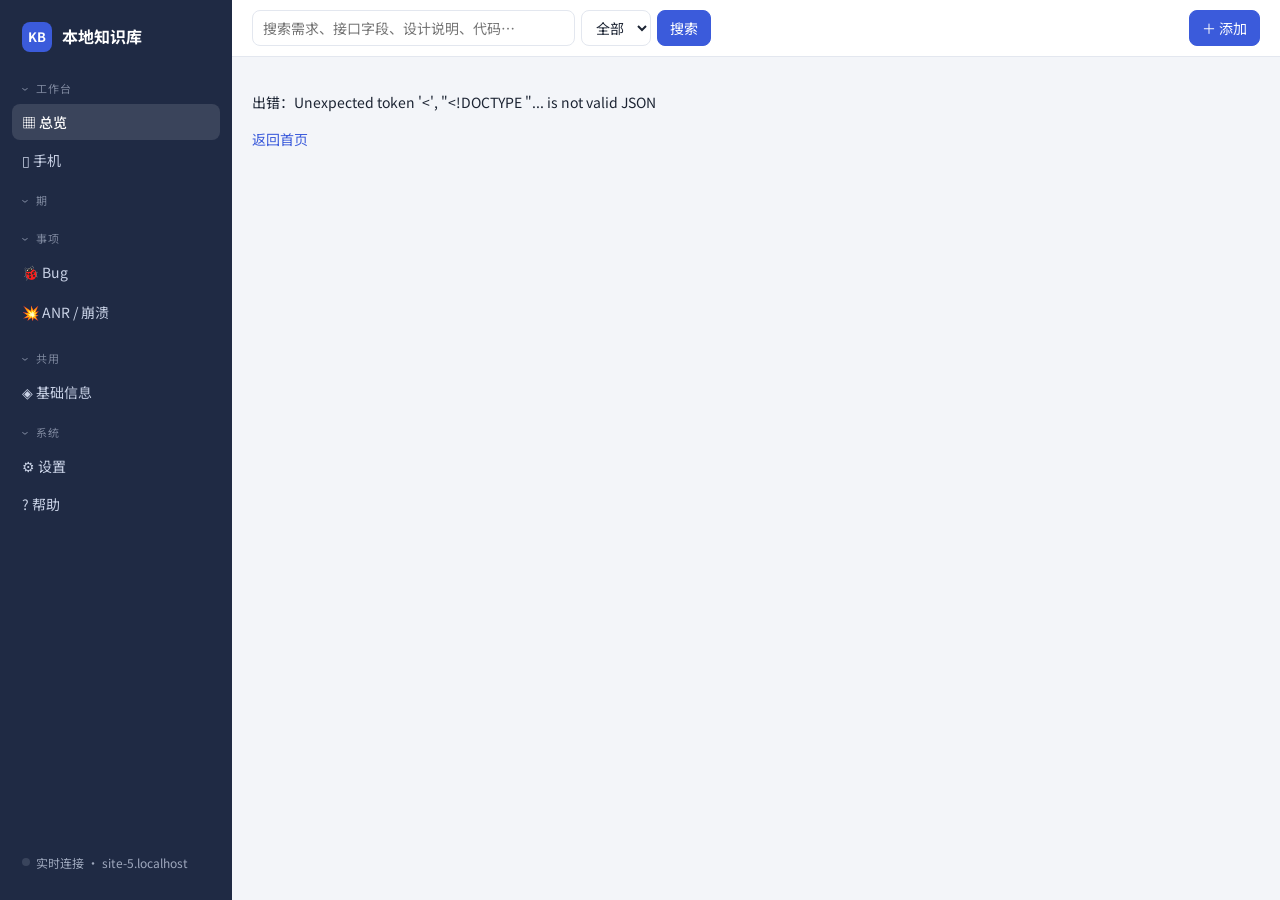
==== commit b1fb1320: "管家 M1：知识库主动干活（只分析新 Bug、需求资料自动整理、待你处理卡片、日报、自主度设置）；Bug 新增忽略 Co-Authored-By: Claude Opus 5.5 <noreply@a" ====
--- a/_system/web.html
+++ b/_system/web.html
@@ -207,6 +207,15 @@
 .kpi{background:var(--card);border:1px solid var(--line);border-left:4px solid var(--c);border-radius:10px;padding:12px 16px;box-shadow:var(--shadow);display:flex;justify-content:space-between;align-items:center;gap:8px;color:var(--fg)}
 .kpi .k{font-size:12px;letter-spacing:.04em;color:var(--c);font-weight:700}
 .kpi .v{font-size:24px;font-weight:700;font-variant-numeric:tabular-nums;line-height:1.3}
+.stw{margin-bottom:18px}.stw .sh{display:flex;align-items:baseline;gap:10px;flex-wrap:wrap;margin-bottom:10px}.stw .sh h2{margin:0}.stw .sh .src{margin-left:auto}
+.stw .brief{background:var(--s2b);border-radius:8px;padding:8px 12px;margin-bottom:10px;font-size:13px}
+.stcards{display:grid;grid-template-columns:repeat(auto-fill,minmax(260px,1fr));gap:12px}
+.stc{background:var(--card);border:1px solid var(--line);border-left:4px solid var(--s0);border-radius:10px;padding:10px 14px;box-shadow:var(--shadow);min-width:0;display:flex;flex-direction:column;gap:4px}
+.stc.t-问你{border-left-color:var(--s1)}.stc.t-待你{border-left-color:var(--s2)}.stc.t-建议{border-left-color:var(--s3)}
+.stc .tt{font-weight:600}.stc .ds{font-size:13px;overflow-wrap:anywhere}.stc .wy{font-size:12px;color:var(--mut)}
+.stc .ac{display:flex;gap:8px;align-items:center;flex-wrap:wrap;margin-top:auto;padding-top:6px}.stc .ac select{max-width:100%;min-width:0;flex:1}
+.stc .ac .no{margin-left:auto;font-size:12px;color:var(--mut);cursor:pointer}
+.stw details{margin-top:10px;font-size:13px}.stw details li{margin:2px 0}
 .wstat{margin-bottom:18px}.wstat .sh{display:flex;align-items:baseline;gap:10px;flex-wrap:wrap;margin-bottom:10px}.wstat .sh h2{margin:0}
 .wstat .sh .fchip{padding:2px 10px;font-size:12px}.wstat .sh .src{margin-left:auto}
 .scards{display:grid;grid-template-columns:repeat(auto-fill,minmax(190px,1fr));gap:12px}
@@ -319,7 +328,7 @@
 const fileUrl=p=>'/file?path='+enc(p);
 
 let entries=[],ovPeriods=[];
-let ovStats=null,ovRange='';try{ovRange=localStorage.getItem('kb.statRange')||''}catch(_){}
+let ovStw=null,ovStats=null,ovRange='';try{ovRange=localStorage.getItem('kb.statRange')||''}catch(_){}
 let ovFilter='全部';try{ovFilter=localStorage.getItem('kb.ovFilter')||'全部'}catch(_){}
 const DOT={收集中:'var(--s0)',已批准开发:'var(--info)',开发中:'var(--s2)',已完成:'var(--s3)',已暂停:'var(--s1)'};
 // 左侧导航：期列表（状态色点 + 待确认 / 问题数）、手机空闲数、当前页高亮
@@ -394,6 +403,7 @@
     <div class="kpi" style="--c:var(--s4)"><div><div class="k">需要你处理的问题</div><div class="v">${sum('issues')}</div></div><span class="mut small">手机、账号、环境等</span></div>
     <a class="kpi" href="#/phones" style="--c:var(--s3)"><div><div class="k">空闲手机</div><div class="v">${ph?ph.free+' / '+ph.total:'—'}</div></div><span class="mut small">${ph?'多个期共用':'本机找不到 adb'}</span></a>
   </section>
+  <section class="stw" id="ovStw">${stwHtml(ovStw)}</section>
   <section class="wstat" id="ovStats">${statsHtml(ovStats)}</section>
   <div class="fchips">${['全部',...ORDER].map(s=>`<button class="fchip ${s===ovFilter?'on':''}" data-f="${s}">${s}<b>${cnt(s)}</b></button>`).join('')}</div>
   <section class="pgrid">${list.map(card).join('')||'<p class="mut">这个状态下还没有期。</p>'}</section>
@@ -407,12 +417,39 @@
   ${d.repos.length?`<div class="tw"><table><tr><th>名称</th><th>路径</th><th>已索引文件</th><th>登记时间</th></tr>${d.repos.map(r=>`<tr><td>${esc(r.name)}</td><td class="small mono">${esc(r.path)}</td><td>${r.files}</td><td class="small">${esc(r.added)}</td></tr>`).join('')}</table></div>`:'<p class="mut">还没有登记。终端运行 <code>kb repo &lt;代码路径&gt;</code>，或让 Claude 登记。</p>'}
   <p class="mut small">知识库目录：${esc(d.root)}　·　<a href="#/d/使用说明">使用说明</a></p>`;
   app.querySelectorAll('[data-f]').forEach(b=>b.onclick=()=>{ovFilter=b.dataset.f;try{localStorage.setItem('kb.ovFilter',ovFilter)}catch(_){}overview()});
-  loadStats();
+  loadStats();loadStw();
   if($('#ovAdd'))$('#ovAdd').onclick=()=>addDlg();
   $('#ovTask').onclick=()=>addDlg('task');
   app.querySelectorAll('[data-tnav]').forEach(a=>a.onclick=()=>taskNav(a.dataset.tnav,!!a.dataset.show));
   app.querySelectorAll('[data-pnav]').forEach(a=>a.onclick=e=>{e.preventDefault();e.stopPropagation();taskNav(a.dataset.pnav,!!a.dataset.show)});
   const g=$('#ibGo');if(g)g.onclick=async()=>{try{const r=await post('/api/inbox',{period:$('#ibP').value});toast(r.msg);render()}catch(e){toast(e.message)}};
+}
+
+// 管家：明确的事自己做（只读 / 能重做的），要你批准的出卡片，不明确的只问一个问题
+const STW_TAG={问你:'❓ 问你',待你:'👉 待你处理',建议:'💡 建议'};
+const STW_ACT={'Bug分析':'Bug 只读分析','来源整理':'需求资料重新整理'};
+function stwHtml(v){
+  if(!v)return '';
+  const s=v['设置'],cs=v['卡片']||[],did=v['已做']||[];
+  const head=`<div class="sh"><h2>🤖 管家</h2><span class="mut small">${s['开启']?`自主度「${esc(s['自主度'])}」 · 今天自动做了 ${v['今日已做']}/${s['每日上限']} 件`:'已关闭：只看不做'}${v['上次']?` · 上次巡检 ${esc(v['上次'].slice(11))}`:''}</span>
+    <button class="small" id="stwTick" title="现在就巡检一轮：明确的事会自动做">立即巡检</button><a class="small src" href="#/settings">管家设置</a></div>`;
+  const card=c=>`<div class="stc t-${esc(c['类型'])}"><span class="small mut">${STW_TAG[c['类型']]||esc(c['类型'])}</span><div class="tt">${esc(c['标题'])}</div>
+    ${c['说明']?`<div class="ds">${esc(c['说明'])}</div>`:''}${c['为什么']?`<div class="wy">${esc(c['为什么'])}</div>`:''}
+    <div class="ac">${c['选项']?`<select data-sopt="${esc(c.id)}">${c['选项'].map(o=>`<option value="${esc(o['值'])}">${esc(o['标签'])}</option>`).join('')}</select><button class="pri" data-sans="${esc(c.id)}">就用这个</button>`
+      :(c['动作']==='run'||c['动作']==='ignore')?`<button class="pri" data-sans="${esc(c.id)}">${esc(c['按钮']||'现在就做')}</button>${c['链接']?`<a class="small" href="${esc(c['链接'])}">看看</a>`:''}`
+      :c['链接']?`<a class="btn" href="${esc(c['链接'])}"><button class="pri">${esc(c['按钮']||'去处理')}</button></a>`:''}
+      <span class="no" data-sno="${esc(c.id)}" title="这件事先不提；情况有变化会再出现">不用了</span></div></div>`;
+  return head+(v['日报']?`<div class="brief">📰 今日日报：${esc(v['日报']['内容'])}</div>`:'')
+    +(cs.length?`<div class="stcards">${cs.map(card).join('')}</div>`:'<p class="mut small" style="margin:0">✓ 现在没有要你处理的事。</p>')
+    +(did.length?`<details><summary>管家最近自动做了 ${did.length} 件</summary><ul>${did.map(r=>`<li><span class="mut">${esc(r['时间'].slice(5))}</span> ${esc(STW_ACT[r['动作']]||r['动作'])}：${esc([].concat(r['对象']).join('、'))} · ${esc(r['结果'])}</li>`).join('')}</ul></details>`:'');
+}
+async function loadStw(){
+  try{ovStw=await api('/api/steward')}catch(e){ovStw=null}
+  const el=$('#ovStw');if(!el)return;el.innerHTML=stwHtml(ovStw);
+  const go=async(u,b)=>{try{toast((await post(u,b)).msg)}catch(e){toast(e.message)}loadStw()};
+  const t=$('#stwTick');if(t)t.onclick=()=>{t.disabled=true;t.textContent='巡检中…';go('/api/steward/tick',{})};
+  el.querySelectorAll('[data-sans]').forEach(b=>b.onclick=()=>{if(/忽略/.test(b.textContent)&&!confirm('忽略这些陈旧 Bug？只在知识库标记，不改 Bug 平台，随时能在 Bug 页取消。'))return;const s=el.querySelector(`[data-sopt="${CSS.escape(b.dataset.sans)}"]`);b.disabled=true;go('/api/steward/answer',{id:b.dataset.sans,value:s?s.value:''})});
+  el.querySelectorAll('[data-sno]').forEach(b=>b.onclick=()=>go('/api/steward/dismiss',{id:b.dataset.sno}));
 }
 
 // 工作统计：数由「统计」插件算（⚙ 设置 → 插件 挂载「工作统计」）；没挂就不显示
@@ -496,9 +533,11 @@
 const AN_ST={待审核:'st-已批准开发',已通过:'st-已完成',需重分析:'st-已暂停2',无需审核:'st-已完成'};
 function anRank(b){const a=b['分析'],f=b['修复'];return f?(f['状态']==='已修复'?6:1):b['分析中']?2:!a?4:a['过时']?3:a['状态']==='需重分析'||a['状态']==='待审核'?0:a['状态']==='已通过'?1:5}
 function anCell(b){const a=b['分析'],done=(b['修复']||{})['状态']==='已修复';
+  if(b['忽略'])return `<span class="badge" title="${esc((b['忽略']['时间']||'')+' '+(b['忽略']['说明']||''))}">已忽略</span> <a class="small" data-bign="${esc(b['编号'])}" data-on="">取消忽略</a>`;
+  const ign=b['状态']==='激活'&&!b['修复']?` <a class="small mut" data-bign="${esc(b['编号'])}" data-on="1" title="陈旧、不打算处理：只在知识库标记，不改 Bug 平台；不再算没解决，管家也不分析">忽略</a>`:'';
   if(b['分析中'])return '<span class="badge st-开发中">● 分析中</span>';
   const btn=`<button class="small" data-ban="${esc(b['编号'])}" title="后台只读分析：实时拉取 Bug，对照本期分支改动和代码，给出代码位置和修复思路">${a?'重新分析':'🔍 分析'}</button>`;
-  if(!a)return b['状态']==='已关闭'?'':btn;
+  if(!a)return b['状态']==='已关闭'?'':btn+ign;
   return `<a data-bav="${esc(b['编号'])}" title="${esc(a['摘要']||'')}"><span class="badge ${AN_ST[a['状态']]||''}">${esc(a['状态'])}</span>${a['过时']&&!done&&a['状态']!=='无需审核'?' <span class="badge st-已暂停2" title="分析之后平台上又改过">可能过时</span>':''} <span class="small mut">置信度${esc(a['置信度']||'?')}</span>
     <div class="small" style="margin-top:2px;max-width:220px;overflow:hidden;text-overflow:ellipsis;white-space:nowrap">${esc(a['摘要']||'')}</div></a>${(a['过时']||a['状态']==='需重分析')&&!done&&a['状态']!=='无需审核'?'<div style="margin-top:3px">'+btn+'</div>':''}`}
 function fixCell(b){const f=b['修复'],a=b['分析'];
@@ -548,25 +587,31 @@
 // Bug 列表默认只显示 编号、标题、状态、分析 / 修复；其他信息勾选后显示（记在本机浏览器）
 const BUG_COLS=[['简介','简介'],['详情','产品 / 执行·Sprint / 指派 / Jenkins'],['严重','严重 / 平台 / 线上'],['归属','归属（可改）']];
 let bugCols=[];try{bugCols=JSON.parse(localStorage.getItem('kb.bugCols')||'[]')}catch(_){}
+let bugShowIgn=false;
 function bugTable(bugs,ps,st){
   bugs.forEach(b=>bugIndex[b['编号']]=b);
-  const list=bugs.filter(b=>st==='全部'||b['状态']!=='已关闭').sort(BUG_SORTS[bugSort]||BUG_SORTS['状态']);
-  if(!list.length)return `<p class="mut">${bugs.length?'没有未关闭的 Bug。':'还没有 Bug。'}</p>`;
-  const todo=list.filter(b=>!b['分析']&&!b['分析中']&&b['状态']==='激活').map(b=>b['编号']);   // 只批量分析激活的
+  const nIgn=bugs.filter(b=>b['忽略']&&(st==='全部'||b['状态']!=='已关闭')).length;
+  const list=bugs.filter(b=>(st==='全部'||b['状态']!=='已关闭')&&(bugShowIgn||!b['忽略'])).sort(BUG_SORTS[bugSort]||BUG_SORTS['状态']);
+  const old30=new Date(Date.now()-30*864e5).toISOString().slice(0,10);
+  const stale=list.filter(b=>!b['忽略']&&b['状态']==='激活'&&!b['分析']&&!b['修复']&&!b['分析中']&&(b['修改时间']||'9')<old30).map(b=>b['编号']);
+  const ignBar=nIgn?`<p class="small mut"><a data-bshowign>${bugShowIgn?'收起':'显示'}已忽略的 ${nIgn} 个 Bug</a></p>`:'';
+  if(!list.length)return `<p class="mut">${bugs.length?'没有未关闭的 Bug。':'还没有 Bug。'}</p>`+ignBar;
+  const todo=list.filter(b=>!b['分析']&&!b['分析中']&&!b['忽略']&&b['状态']==='激活').map(b=>b['编号']);   // 只批量分析激活的
   const fixable=list.filter(b=>b['分析']&&b['分析']['状态']==='已通过'&&!b['分析']['过时']&&!b['修复']&&b['状态']!=='已关闭').map(b=>b['编号']);
   const th=(k,t,w)=>`<th${w?` style="width:${w}px"`:''}><a data-bsort="${k}" title="按${k}排序">${t}${bugSort===k?' ▾':''}</a></th>`;
   const on=k=>bugCols.includes(k),multi=new Set(bugs.map(b=>b['来源'])).size>1;
   return `<div class="row small mut" style="margin-bottom:6px;gap:10px;flex-wrap:wrap">排序 ${Object.keys(BUG_SORTS).map(k=>`<a data-bsort="${k}" ${bugSort===k?'style="font-weight:600;color:var(--fg)"':''}>${k}</a>`).join(' · ')}
     <span style="margin-left:12px">显示</span>${BUG_COLS.map(([k,t])=>`<label class="row" style="gap:3px;color:var(--fg)"><input type="checkbox" data-bcol="${k}" ${on(k)?'checked':''}>${t}</label>`).join('')}
     <span style="margin-left:auto"></span>${todo.length?`<button class="small" data-banall="${esc(todo.join(','))}">🔍 分析未分析的激活 Bug（${todo.length}）</button>`:''}
-    ${fixable.length?`<button class="small" data-bfixall="${esc(fixable.join(','))}">🔧 修复审核通过的（${fixable.length}）</button>`:''}</div>
+    ${fixable.length?`<button class="small" data-bfixall="${esc(fixable.join(','))}">🔧 修复审核通过的（${fixable.length}）</button>`:''}
+    ${stale.length?`<button class="small" data-bignall="${esc(stale.join(','))}" title="平台上 30 天没动、也没分析过的激活 Bug：只在知识库标忽略，不改 Bug 平台">🙈 忽略 30 天没动的（${stale.length}）</button>`:''}</div>
   <div class="tw"><table><tr><th>Bug</th>${th('状态','状态',on('严重')?120:80)}${th('分析','分析 / 修复',240)}${on('归属')?'<th style="width:230px">归属</th>':''}</tr>${list.map(b=>`<tr>
     <td><a href="${esc(b['链接'])}" target="_blank" rel="noopener" class="mono small" title="在${esc(b['来源']||'平台')}打开原页">${esc(b['编号'])}</a>${multi?` <span class="badge" style="font-size:11px">${esc(b['来源']||'')}</span>`:''} <b>${esc(b['标题'])}</b>${on('简介')&&b['简介']?`<div class="small">${esc(b['简介'])}</div>`:''}
       ${on('详情')?`<div class="mut small">${esc(b['产品']||'')}${(b['分组']||[]).filter(g=>g['名']).map(g=>' · '+esc(g['类型']+' '+g['名'])).join('')}${b['指派给']?' · 指派 '+esc(b['指派给']):''} · 平台上修改 ${esc(b['修改时间']||'')}${b['Jenkins任务']?` · <span class="mono" title="Jenkins 任务">${esc(b['Jenkins任务'])}</span>`:''}</div>`:''}
       ${!on('归属')&&b['归属']&&b['归属']['类型']!=='待归纳'&&b['归属']['名称']&&!curPeriod()?`<div class="mut small">→ ${esc(b['归属']['名称'])}</div>`:''}</td>
     <td><span class="badge ${BUG_ST[b['状态']]||''}">${esc(b['状态'])}</span>${on('严重')?` <span class="small mut">严重${esc(b['严重'])}</span>${b['线上']?' <span class="badge st-已暂停2">线上</span>':''}${b['平台']?` <span class="small mut">${esc(b['平台'])}</span>`:''}`:''}</td>
     <td>${anCell(b)}${fixCell(b)}</td>
-    ${on('归属')?`<td>${ownerSel(b,ps)}</td>`:''}</tr>`).join('')}</table></div>`}
+    ${on('归属')?`<td>${ownerSel(b,ps)}</td>`:''}</tr>`).join('')}</table></div>${ignBar}`}
 async function analyze(ids,repo){
   try{const r=await post('/api/zentao/analyze',repo?{ids,repo}:{ids});toast(r.msg.split('\n')[0]);render()}
   catch(e){if(!e.need)return toast(e.message);const n=e.need;
@@ -623,7 +668,11 @@
   $('#rvRe').onclick=async()=>{const note=$('#rvN').value.trim();if(!note){toast('打回要写意见：哪里不对、希望往哪个方向查');$('#rvN').focus();return}
     try{const m=await post('/api/zentao/review',{id,action:'打回',note});toast(m.msg);dlg.close();analyze([id])}catch(e){toast(e.message)}};
 }
+async function ignoreBugs(ids,on){try{toast((await post('/api/zentao/ignore',{ids,on})).msg);render()}catch(e){toast(e.message)}}
 function bindBugs(root){
+  root.querySelectorAll('[data-bign]').forEach(a=>a.onclick=e=>{e.preventDefault();ignoreBugs([a.dataset.bign],!!a.dataset.on)});
+  root.querySelectorAll('[data-bignall]').forEach(b=>b.onclick=()=>{const ids=b.dataset.bignall.split(',');if(confirm(`忽略这 ${ids.length} 个陈旧 Bug？只在知识库标记，不改 Bug 平台，随时能取消。`))ignoreBugs(ids,true)});
+  root.querySelectorAll('[data-bshowign]').forEach(a=>a.onclick=()=>{bugShowIgn=!bugShowIgn;render()});
   root.querySelectorAll('[data-bsort]').forEach(a=>a.onclick=()=>{bugSort=a.dataset.bsort;try{localStorage.setItem('kb.bugSort',bugSort)}catch(_){}render()});
   root.querySelectorAll('[data-ban]').forEach(b=>b.onclick=()=>analyze([b.dataset.ban]));
   root.querySelectorAll('[data-banall]').forEach(b=>b.onclick=()=>{const ids=b.dataset.banall.split(',');if(ids.length>6&&!confirm(`分析 ${ids.length} 条会启动多个后台会话，确定？`))return;analyze(ids)});
@@ -1809,7 +1858,19 @@
       ${st(e)['已安装']&&st(e)['已接入']!==true?(e['接入命令']?`<button class="pri" data-eln="${esc(e.id)}">接入知识库</button>`:e['接入说明']?`<button data-ehp="${esc(e.id)}">怎么接入</button>`:''):''}
       ${st(e)['已安装']?`<button data-ets="${esc(e.id)}" title="让它调用一次 kb_overview，验证能运行、能用知识库工具（约半分钟）">测试</button>`:''}
       ${e['内置']?(e['已修改']?`<button data-erm="${esc(e.id)}">恢复默认</button>`:''):`<button class="danger" data-erm="${esc(e.id)}">删除</button>`}</div></div>`;
+  let sw=null;try{sw=await api('/api/steward')}catch(_){}
+  const sws=sw?sw['设置']:null;
   app.innerHTML=`<h1>⚙ 设置</h1>
+    ${sw?`<h2>🤖 管家</h2>
+    <p class="mut">管家每 5 分钟巡检一次：<b>明确又能重做的事自己做</b>（下面勾选的）；<b>你点了就等于批准的</b>（拍板、开工、验收、推动、修复、svn 提交）只提醒你，从不代点；<b>拿不准的</b>只问你一个问题。每天早上 8 点后出一份日报。</p>
+    <div class="bcard"><div class="row" style="gap:16px;flex-wrap:wrap">
+      <label><input type="checkbox" id="swOn" ${sws['开启']?'checked':''}> 开启管家</label>
+      <span>自主度 ${sw['自主度选项'].map(l=>`<label style="margin-right:8px"><input type="radio" name="swLv" value="${esc(l)}" ${l===sws['自主度']?'checked':''}> ${esc(l)}</label>`).join('')}</span>
+      <label>每天最多自动做 <input type="number" id="swLim" min="0" max="200" value="${sws['每日上限']}" style="width:70px"> 件</label>
+      <label title="更早的老 Bug 不自动分析（省 token）；你打回的照样重新分析">只自动分析最近 <input type="number" id="swNd" min="1" max="60" value="${sws['新Bug天数']}" style="width:60px"> 天新建的 Bug</label></div>
+      <div class="small mut" style="margin:6px 0">保守 = 只建议、都等你点「现在就做」；标准 = 勾选的动作自动做；放手 = 同标准（以后会把更多动作放进来）。</div>
+      ${sw['动作'].map(a=>`<div style="margin:4px 0"><label><input type="checkbox" data-swa="${esc(a.id)}" ${a['开启']?'checked':''}> <b>${esc(a['名称'])}</b></label> <span class="small mut">${esc(a['说明'])}</span></div>`).join('')}
+      <div class="row" style="margin-top:8px"><button class="pri" id="swSave">保存</button></div></div>`:''}
     <div class="row" style="justify-content:space-between"><h2>AI 引擎</h2><button id="enNew">＋ 新建引擎</button></div>
     <p class="mut">后台干活用哪个编程 AI：开始开发、模糊添加、来源更新、生成流程。开发面板可以给每一期单独选，其余用默认引擎。
     引擎要<b>能无人值守运行</b>并<b>接入知识库</b>（用 kb_ask 等工具在网页上找你确认）。权限相关的启动参数决定 AI 能在仓库里做什么，内置预设只用常规权限模式，请按团队安全要求调整。</p>
@@ -1832,6 +1893,8 @@
     把插件文件夹（含 <code>plugin.json</code>）放进 <code>${esc(d.pluginDir.replace(/^\/Users\/[^/]+/,'~'))}</code>，或添加其他目录；运行失败会记成「需要你处理的问题」，不会拦住开发。详见 <a href="#/d/使用说明">使用说明</a>。</p>
     <div class="bgrid">${d.plugins.map(pcard).join('')||'<div class="mut">还没有插件</div>'}</div>`;
   const byId=id=>d.flows.find(f=>f.id===id),eById=id=>d.engines.find(e=>e.id===id),pById=id=>d.plugins.find(p=>p.id===id);
+  if($('#swSave'))$('#swSave').onclick=async()=>{const acts={};app.querySelectorAll('[data-swa]').forEach(x=>acts[x.dataset.swa]=x.checked);
+    try{toast((await post('/api/steward/settings',{on:$('#swOn').checked,level:(app.querySelector('[name=swLv]:checked')||{}).value,limit:$('#swLim').value,new_days:$('#swNd').value,actions:acts})).msg)}catch(e){toast(e.message)}};
   const plSave=async(p,enabled,events,config)=>{try{toast((await post('/api/plugin',{id:p.id,enabled,events,config})).msg);render()}catch(e){toast(e.message)}};
   app.querySelectorAll('[data-pmount]').forEach(b=>b.onclick=()=>{const p=pById(b.dataset.pmount);
     if(p['启用'])return plSave(p,false,p['时机'],p['配置']);plDlg(d,p,true)});
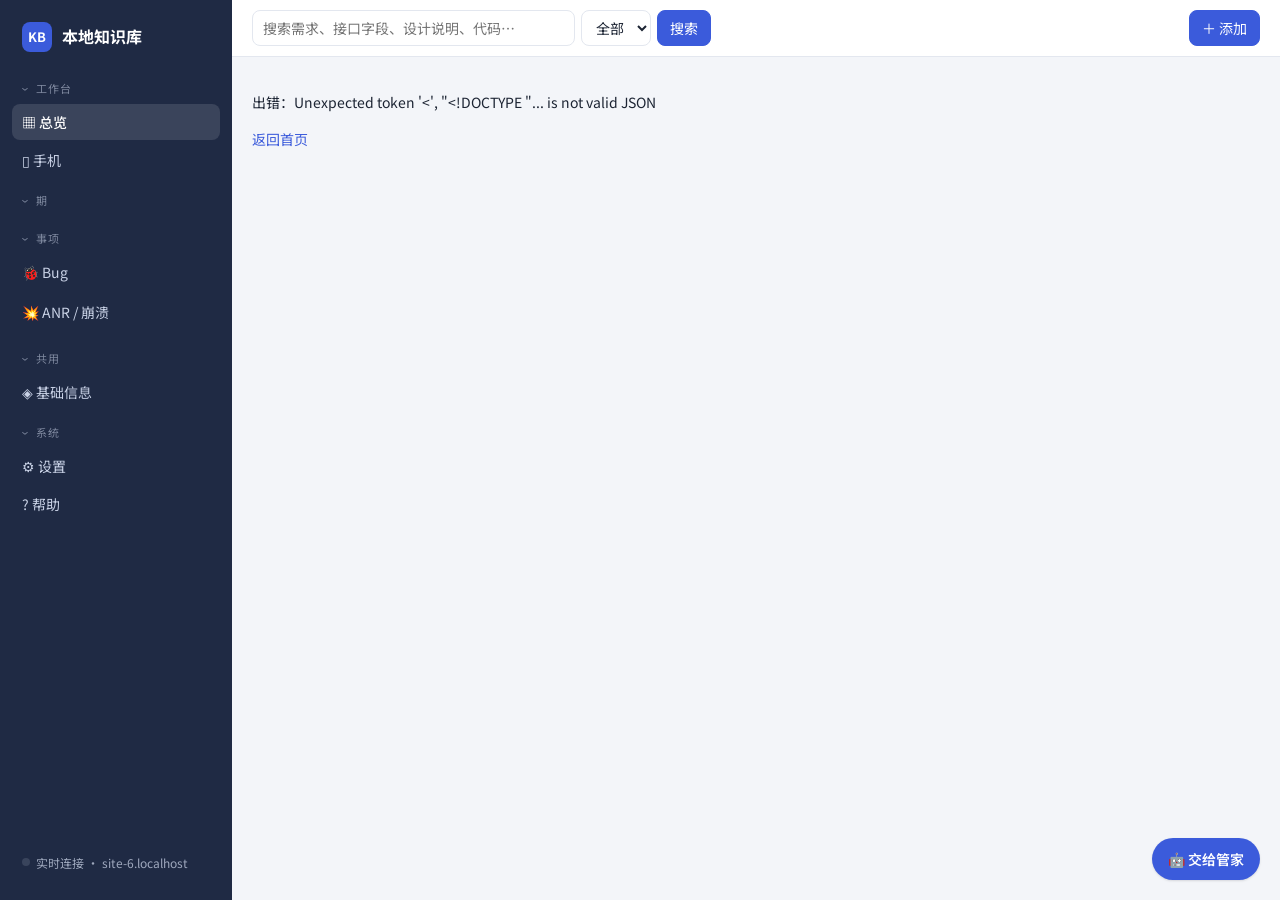
==== commit 5a0efc74: "易用性 M2–M4 与统一入口：步骤条和下一步、三步上手、设置分层、交给管家（日志/文件/Bug 直达推动）、管家规矩、示例期、一行安装、群机器人通知、自动建事项和出方案 Co-Authored-By" ====
--- a/_system/web.html
+++ b/_system/web.html
@@ -85,6 +85,9 @@
 .step{flex:1;min-width:110px;padding:8px 10px;border-top:3px solid var(--line);color:var(--mut)}
 .step.done{border-color:var(--s3);color:var(--fg)}.step.cur{border-color:var(--acc);color:var(--fg);font-weight:600}
 .step small{display:block;font-weight:400;color:var(--mut)}
+.gnext{display:flex;gap:12px;align-items:center;flex-wrap:wrap;background:var(--s2b);border-radius:10px;padding:10px 14px;margin:10px 0 12px}
+.gnext .who{font-size:12px;font-weight:600;border-radius:999px;padding:2px 9px;background:var(--card);flex:none}
+.gnext .who.w-你{color:var(--s1)}.gnext .who.w-AI{color:var(--s2)}.gnext .tx{flex:1;min-width:200px}.gnext .tx b{font-size:15px}.gnext .tx div{font-size:13px;color:var(--mut)}
 .notice{background:var(--s1b);color:var(--fg);border:1px solid var(--line);border-radius:10px;padding:10px 14px;margin:12px 0;display:flex;gap:10px;align-items:center;flex-wrap:wrap}
 .notice code{background:var(--card);padding:2px 6px;border-radius:4px}
 .layout{display:grid;grid-template-columns:minmax(0,1fr) 340px;gap:16px}
@@ -207,7 +210,24 @@
 .kpi{background:var(--card);border:1px solid var(--line);border-left:4px solid var(--c);border-radius:10px;padding:12px 16px;box-shadow:var(--shadow);display:flex;justify-content:space-between;align-items:center;gap:8px;color:var(--fg)}
 .kpi .k{font-size:12px;letter-spacing:.04em;color:var(--c);font-weight:700}
 .kpi .v{font-size:24px;font-weight:700;font-variant-numeric:tabular-nums;line-height:1.3}
-.stw{margin-bottom:18px}.stw .sh{display:flex;align-items:baseline;gap:10px;flex-wrap:wrap;margin-bottom:10px}.stw .sh h2{margin:0}.stw .sh .src{margin-left:auto}
+.onb{background:var(--card);border:1px solid var(--acc);border-radius:12px;padding:14px 18px;margin-bottom:18px;box-shadow:var(--shadow)}
+.onb .sh{display:flex;align-items:baseline;gap:10px}.onb .sh h2{margin:0}.onb .sh a{margin-left:auto}
+.onb .os{display:grid;grid-template-columns:28px 1fr;gap:4px 10px;padding:10px 0;border-top:1px solid var(--line)}.onb .os:first-of-type{border-top:0}
+.onb .num{width:24px;height:24px;border-radius:50%;display:grid;place-items:center;font-size:13px;font-weight:700;background:var(--s2b);color:var(--s2)}
+.onb .os.ok .num{background:var(--s3b);color:var(--s3)}.onb .rl{max-height:260px;overflow:auto;margin:6px 0;font-size:13px}.onb .rl label{display:flex;gap:6px;align-items:center;padding:2px 0}
+.stw{margin-bottom:18px}
+#askFab{position:fixed;right:20px;bottom:20px;z-index:40;border-radius:999px;padding:10px 16px;background:var(--acc);color:#fff;border:0;box-shadow:var(--shadow);font-weight:600;cursor:pointer}
+#askPanel{position:fixed;right:20px;bottom:20px;z-index:41;width:min(440px,calc(100vw - 32px));height:min(600px,calc(100vh - 40px));background:var(--card);border:1px solid var(--line);border-radius:14px;box-shadow:0 12px 40px rgba(0,0,0,.25);display:flex;flex-direction:column}
+#askPanel[hidden]{display:none}#askPanel .hd{display:flex;gap:10px;align-items:center;padding:10px 14px;border-bottom:1px solid var(--line)}#askPanel .hd #askNewP{margin-left:auto}
+#askPanel .bd{flex:1;overflow:auto;padding:12px 14px;display:flex;flex-direction:column;gap:10px;font-size:14px}
+#askPanel .aq{align-self:flex-end;background:var(--s2b);border-radius:12px 12px 2px 12px;padding:7px 11px;max-width:85%;white-space:pre-wrap;overflow-wrap:anywhere}
+#askPanel .aa{align-self:flex-start;background:var(--soft);border-radius:12px 12px 12px 2px;padding:7px 11px;max-width:92%;overflow-wrap:anywhere}#askPanel .aa p{margin:4px 0}#askPanel .aa.err{color:var(--s4)}
+#askPanel .prop,.stc .prop{margin-top:8px;padding:8px 10px;border:1px solid var(--acc);border-radius:10px;background:var(--card);display:grid;gap:6px;font-size:13px}
+#askPanel .prop select,#askPanel .prop input,.stc .prop select,.stc .prop input{width:100%;min-width:0}
+#askPanel .files{padding:0 12px}#askPanel .files span{display:inline-block;background:var(--soft);border-radius:6px;padding:2px 8px;margin:6px 6px 0 0}
+#askPanel.drop{outline:3px dashed var(--acc);outline-offset:-6px}
+#askPanel .ft{display:flex;gap:8px;padding:10px 12px;border-top:1px solid var(--line)}#askPanel .ft textarea{flex:1;resize:none}
+@media (max-width:640px){#askFab{right:12px;bottom:12px}#askPanel{right:8px;bottom:8px}}.stw .sh{display:flex;align-items:baseline;gap:10px;flex-wrap:wrap;margin-bottom:10px}.stw .sh h2{margin:0}.stw .sh .src{margin-left:auto}
 .stw .brief{background:var(--s2b);border-radius:8px;padding:8px 12px;margin-bottom:10px;font-size:13px}
 .stcards{display:grid;grid-template-columns:repeat(auto-fill,minmax(260px,1fr));gap:12px}
 .stc{background:var(--card);border:1px solid var(--line);border-left:4px solid var(--s0);border-radius:10px;padding:10px 14px;box-shadow:var(--shadow);min-width:0;display:flex;flex-direction:column;gap:4px}
@@ -308,7 +328,7 @@
 <header class="topbar">
   <form id="sf"><input type="text" id="q" placeholder="搜索需求、接口字段、设计说明、代码…"><select id="scope"><option value="all">全部</option><option value="docs">资料</option><option value="code">代码</option></select><button class="pri">搜索</button></form>
   <span class="sp"></span>
-  <button id="addBtn" class="pri" title="模糊添加（随手粘贴网址 + 编号、几句需求、账号……交给 AI 判断放哪、怎么导入）或新建一期">＋ 添加</button>
+  <button id="addBtn" class="pri" title="交给管家：贴需求、日志、Bug、账号，或拖文件进来，它归到对应的地方并接着推动">＋ 添加</button>
 </header>
 <main id="app"></main>
 </div>
@@ -316,6 +336,12 @@
 <span hidden data-sign="From 大大王.DT">From 大大王.DT</span>
 <dialog id="dlg"><div class="hd"><b id="dlgT"></b><button onclick="dlg.close()">关闭</button></div><div class="bd" id="dlgB"></div></dialog>
 <div class="toast" id="toast"></div>
+<button id="askFab" title="交给管家：贴需求、日志、Bug 链接、账号，或拖文件进来；它归好档并接着推动">🤖 交给管家</button>
+<section id="askPanel" hidden><div class="hd"><b>🤖 交给管家</b><span class="mut small" id="askSt"></span><a class="small" id="askNewP" title="手动建一期 / 事项">手动新建</a><a class="small" id="askClr" style="margin-left:0">清空</a><button id="askX" title="收起">✕</button></div>
+  <div class="bd" id="askLog"></div>
+  <div class="files small" id="askFiles"></div>
+  <div class="ft"><label class="btn" title="附文件：日志、需求文档、设计图……" style="align-self:stretch;display:flex;align-items:center;cursor:pointer;padding:0 6px">📎<input type="file" id="askFile" multiple hidden></label>
+    <textarea id="askIn" rows="3" placeholder="贴什么都行：需求链接或文字、ANR 日志、Bug 编号 / 链接、账号……也可以拖文件进来。我会归到对应的地方，接着推动；要动代码的会让你点一下确认。也可以问：我现在该处理什么？"></textarea><button class="pri" id="askGo">发送</button></div></section>
 <script>
 const $=s=>document.querySelector(s), app=$('#app'), dlg=$('#dlg');
 const esc=s=>String(s??'').replace(/[&<>"']/g,c=>({'&':'&amp;','<':'&lt;','>':'&gt;','"':'&quot;',"'":'&#39;'}[c]));
@@ -358,7 +384,7 @@
     $('#navAnrTs').innerHTML=src('anr');$('#navBugTs').innerHTML=src('bug');
     $('#navTs').innerHTML=src('');
     document.querySelectorAll('[data-navx]').forEach(x=>x.onclick=e=>{e.preventDefault();e.stopPropagation();taskNav(x.dataset.navx,false)});
-    $('#navPh').textContent=d.phones?`${d.phones.free}/${d.phones.total}`:'';
+    $('#navPh').textContent=d.phones?`${d.phones.free}/${d.phones.total}`:'';$('#navPh').parentElement.hidden=!d.phones;   // 本机没装 adb 就不显示「手机」
     const nb=$('#navBug');nb.textContent=d.zentao&&d.zentao.pending?d.zentao.pending:'';nb.title='待归纳（未关闭）';nb.classList.toggle('w',!!(d.zentao&&d.zentao.pending));
     entries=d.entries||[];ovPeriods=d.periods;
     $('#navEnt').innerHTML=entries.map(x=>{const ts=d.periods.filter(p=>(p.plugins||[]).includes(x.id)&&p.status!=='已完成'),q=ts.reduce((a,p)=>a+(p.pendingQ||0),0);
@@ -397,6 +423,7 @@
   app.innerHTML=`
   <div class="pagehead"><div><h1>总览</h1><p class="mut">按「期」管理需求、设计稿、接口文档和零散资料；资料齐了就在期里一键开始开发。</p></div>
     <div class="mut small">${d.zentao&&d.zentao.open?`<a href="#/bugs">🐞 Bug ${d.zentao.open}${d.zentao.pending?` · <b style="color:var(--s1)">${d.zentao.pending} 待归纳</b>`:''}</a> · `:''}已索引资料 ${d.docs} · 代码仓库 ${d.repos.length}${d.inbox.length?` · <b style="color:var(--s1)">收件箱 ${d.inbox.length} 个待整理</b>`:''}</div></div>
+  <section id="ovOnb"></section>
   <section class="kpis">
     <div class="kpi" style="--c:var(--s2)"><div><div class="k">开发中</div><div class="v">${cnt('开发中')}</div></div><span class="mut small">已批准待开工 ${cnt('已批准开发')}</span></div>
     <div class="kpi" style="--c:var(--s1)"><div><div class="k">待你确认</div><div class="v">${sum('pendingQ')}</div></div></div>
@@ -417,13 +444,58 @@
   ${d.repos.length?`<div class="tw"><table><tr><th>名称</th><th>路径</th><th>已索引文件</th><th>登记时间</th></tr>${d.repos.map(r=>`<tr><td>${esc(r.name)}</td><td class="small mono">${esc(r.path)}</td><td>${r.files}</td><td class="small">${esc(r.added)}</td></tr>`).join('')}</table></div>`:'<p class="mut">还没有登记。终端运行 <code>kb repo &lt;代码路径&gt;</code>，或让 Claude 登记。</p>'}
   <p class="mut small">知识库目录：${esc(d.root)}　·　<a href="#/d/使用说明">使用说明</a></p>`;
   app.querySelectorAll('[data-f]').forEach(b=>b.onclick=()=>{ovFilter=b.dataset.f;try{localStorage.setItem('kb.ovFilter',ovFilter)}catch(_){}overview()});
-  loadStats();loadStw();
+  loadStats();loadStw();loadOnb();
   if($('#ovAdd'))$('#ovAdd').onclick=()=>addDlg();
   $('#ovTask').onclick=()=>addDlg('task');
   app.querySelectorAll('[data-tnav]').forEach(a=>a.onclick=()=>taskNav(a.dataset.tnav,!!a.dataset.show));
   app.querySelectorAll('[data-pnav]').forEach(a=>a.onclick=e=>{e.preventDefault();e.stopPropagation();taskNav(a.dataset.pnav,!!a.dataset.show)});
   const g=$('#ibGo');if(g)g.onclick=async()=>{try{const r=await post('/api/inbox',{period:$('#ibP').value});toast(r.msg);render()}catch(e){toast(e.message)}};
 }
+
+// 问管家：右下角常驻，说话代替大部分表单；它用知识库工具查和改，红线动作只告诉你去哪点
+let askTimer=null;
+function askOpen(o){$('#askPanel').hidden=!o;$('#askFab').hidden=o;if(o){askLoad();setTimeout(()=>$('#askIn').focus(),50)}}
+async function askLoad(){
+  let r;try{r=await api('/api/chat')}catch(e){return}
+  const box=$('#askLog'),hint=`<div class="mut small">把东西交给我就行：需求、日志、Bug、账号、文件……我归到对应的地方，接着往下推（资料齐了出方案、日志建事项、Bug 只读分析）；要动代码的给你一个确认按钮，拍板、开工、验收在页面上点。${(r['规矩']||[]).length?`<br>记着的规矩：${r['规矩'].map(x=>esc(x['内容'])).join('；')}`:''}</div>`;
+  box.innerHTML=hint+r['对话'].map(x=>`<div class="aq">${esc(x['问'])}${(x['文件']||[]).length?`<div class="small mut">📎 ${x['文件'].map(esc).join('、')}</div>`:''}</div>`+(x['状态']==='思考中'?'<div class="aa mut">思考中…（会用知识库工具查，可能要一两分钟）</div>'
+    :`<div class="aa ${x['状态']==='出错'?'err':''}">${md(x['答']||'').html.replace(/href="(#[^"]*)" target="_blank" rel="noopener"/g,'href="$1"')}${x['提议']?propHtml(x['提议'],x['编号']):''}</div>`)).join('');
+  bindProp(box,'/api/chat/confirm');
+  box.scrollTop=box.scrollHeight;$('#askSt').textContent=r['思考中']?'思考中…':'';
+  clearTimeout(askTimer);if(r['思考中']&&!$('#askPanel').hidden)askTimer=setTimeout(askLoad,3000);
+}
+// 推动卡片：只问工程和分支（默认值选好了），点「▶ 推动」= 你本人批准
+function propHtml(p,id){
+  if(p['已确认'])return `<div class="prop">✓ 已推动「${esc(p['事项'])}」· 工程 <span class="mono">${esc((p['工程']||'').replace(/^\/Users\/[^/]+/,'~'))}</span>${p['分支']?' · 分支 '+esc(p['分支']):''}<div class="small mut">${esc((p['结果']||'').split('\n')[0])}</div><a href="#/p/${enc(p['事项'])}">看进展</a></div>`;
+  const rs=p['仓库']||[];
+  return `<div class="prop" data-prop="${esc(id)}"><div class="small mut">${esc(p['说明']||'')}</div>
+    <label class="small">工程${rs.length?`<select data-prepo>${rs.map(r=>`<option value="${esc(r['路径'])}" data-br="${esc(r['分支']||'')}" ${r['路径']===p['默认仓库']?'selected':''}>${esc(r['名称'])} · ${esc(r['路径'].replace(/^\/Users\/[^/]+/,'~'))}</option>`).join('')}</select>`
+      :`<input data-prepo placeholder="工程目录，如 ~/AndroidStudioProjects/app" value="${esc(p['默认仓库']||'')}">`}</label>
+    <label class="small">分支<input data-pbr value="${esc(p['默认分支']||'')}" placeholder="不填 = 用工程现在的分支"></label>
+    <button class="pri" data-pgo="${esc(id)}">▶ 推动（${(p['条目']||[]).length} 条）</button></div>`;
+}
+function bindProp(root,url,extra){
+  root.querySelectorAll('[data-prop]').forEach(box=>{const sel=box.querySelector('select[data-prepo]'),br=box.querySelector('[data-pbr]');
+    if(sel)sel.onchange=()=>{br.value=sel.selectedOptions[0].dataset.br||''};
+    box.querySelector('[data-pgo]').onclick=async e=>{const b=e.target;b.disabled=true;b.textContent='推动中…';
+      try{toast((await post(url,{id:box.dataset.prop,repo:box.querySelector('[data-prepo]').value.trim(),branch:br.value.trim(),...(extra||{})})).msg.split('\n')[0])}catch(err){toast(err.message);b.disabled=false;b.textContent='▶ 推动'}
+      askLoad();if(typeof loadStw==='function')loadStw()}})}
+let askStaged=[];
+function askFilesShow(){$('#askFiles').innerHTML=askStaged.map((f,i)=>`<span>${esc(f.name)} <a data-afx="${i}">✕</a></span>`).join('');
+  $('#askFiles').querySelectorAll('[data-afx]').forEach(a=>a.onclick=()=>{askStaged.splice(+a.dataset.afx,1);askFilesShow()})}
+async function askStage(fs){for(const f of fs){try{const r=await fetch('/api/chat/stage',{method:'POST',headers:{'X-Filename':encodeURIComponent(f.name)},body:f});
+  const j=await r.json();if(!r.ok)throw new Error(j.error||'上传失败');askStaged.push({id:j.id,name:f.name})}catch(e){toast(f.name+'：'+e.message)}}askFilesShow()}
+async function askSend(){const v=$('#askIn').value.trim();if(!v&&!askStaged.length)return;
+  try{await post('/api/chat/ask',{text:v,files:askStaged.map(f=>f.id),page:decodeURIComponent(location.hash.slice(1)||'/')});$('#askIn').value='';askStaged=[];askFilesShow();askLoad()}catch(e){toast(e.message)}}
+$('#askFile').onchange=e=>{askStage([...e.target.files]);e.target.value=''};
+const ap=$('#askPanel');ap.addEventListener('dragover',e=>{e.preventDefault();ap.classList.add('drop')});ap.addEventListener('dragleave',()=>ap.classList.remove('drop'));
+ap.addEventListener('drop',e=>{e.preventDefault();ap.classList.remove('drop');if(e.dataTransfer.files.length)askStage([...e.dataTransfer.files])});
+$('#askIn').addEventListener('paste',e=>{const fs=[...(e.clipboardData||{}).files||[]];if(fs.length){e.preventDefault();askStage(fs)}});
+$('#askFab').onclick=()=>askOpen(true);$('#askX').onclick=()=>askOpen(false);$('#askGo').onclick=askSend;
+$('#askIn').onkeydown=e=>{if(e.key==='Enter'&&(e.metaKey||e.ctrlKey)){e.preventDefault();askSend()}};
+$('#askNewP').onclick=()=>addDlg('new');
+$('#askClr').onclick=async()=>{try{toast((await post('/api/chat/clear',{})).msg)}catch(e){toast(e.message)}askLoad()};
+$('#askLog').addEventListener('click',e=>{const a=e.target.closest('a[href^="#"]');if(a&&innerWidth<900)askOpen(false)});
 
 // 管家：明确的事自己做（只读 / 能重做的），要你批准的出卡片，不明确的只问一个问题
 const STW_TAG={问你:'❓ 问你',待你:'👉 待你处理',建议:'💡 建议'};
@@ -434,14 +506,42 @@
   const head=`<div class="sh"><h2>🤖 管家</h2><span class="mut small">${s['开启']?`自主度「${esc(s['自主度'])}」 · 今天自动做了 ${v['今日已做']}/${s['每日上限']} 件`:'已关闭：只看不做'}${v['上次']?` · 上次巡检 ${esc(v['上次'].slice(11))}`:''}</span>
     <button class="small" id="stwTick" title="现在就巡检一轮：明确的事会自动做">立即巡检</button><a class="small src" href="#/settings">管家设置</a></div>`;
   const card=c=>`<div class="stc t-${esc(c['类型'])}"><span class="small mut">${STW_TAG[c['类型']]||esc(c['类型'])}</span><div class="tt">${esc(c['标题'])}</div>
-    ${c['说明']?`<div class="ds">${esc(c['说明'])}</div>`:''}${c['为什么']?`<div class="wy">${esc(c['为什么'])}</div>`:''}
-    <div class="ac">${c['选项']?`<select data-sopt="${esc(c.id)}">${c['选项'].map(o=>`<option value="${esc(o['值'])}">${esc(o['标签'])}</option>`).join('')}</select><button class="pri" data-sans="${esc(c.id)}">就用这个</button>`
-      :(c['动作']==='run'||c['动作']==='ignore')?`<button class="pri" data-sans="${esc(c.id)}">${esc(c['按钮']||'现在就做')}</button>${c['链接']?`<a class="small" href="${esc(c['链接'])}">看看</a>`:''}`
+    ${c['说明']?`<div class="ds">${esc(c['说明'])}</div>`:''}${c['为什么']?`<div class="wy">${esc(c['为什么'])}</div>`:''}${c['提议']?propHtml(c['提议'],c.id):''}
+    <div class="ac">${c['提议']?`<a class="small" href="${esc(c['链接']||'#/')}">看事项</a>`:c['选项']?`<select data-sopt="${esc(c.id)}">${c['选项'].map(o=>`<option value="${esc(o['值'])}">${esc(o['标签'])}</option>`).join('')}</select><button class="pri" data-sans="${esc(c.id)}">就用这个</button>`
+      :(c['动作']==='run'||c['动作']==='ignore'||c['动作']==='upgrade')?`<button class="pri" data-sans="${esc(c.id)}">${esc(c['按钮']||'现在就做')}</button>${c['链接']?`<a class="small" href="${esc(c['链接'])}">看看</a>`:''}`
       :c['链接']?`<a class="btn" href="${esc(c['链接'])}"><button class="pri">${esc(c['按钮']||'去处理')}</button></a>`:''}
       <span class="no" data-sno="${esc(c.id)}" title="这件事先不提；情况有变化会再出现">不用了</span></div></div>`;
   return head+(v['日报']?`<div class="brief">📰 今日日报：${esc(v['日报']['内容'])}</div>`:'')
     +(cs.length?`<div class="stcards">${cs.map(card).join('')}</div>`:'<p class="mut small" style="margin:0">✓ 现在没有要你处理的事。</p>')
     +(did.length?`<details><summary>管家最近自动做了 ${did.length} 件</summary><ul>${did.map(r=>`<li><span class="mut">${esc(r['时间'].slice(5))}</span> ${esc(STW_ACT[r['动作']]||r['动作'])}：${esc([].concat(r['对象']).join('、'))} · ${esc(r['结果'])}</li>`).join('')}</ul></details>`:'');
+}
+// 首次引导：引擎能用 → 勾选本机仓库 → 放进第一个需求（三步都好了或点「收起」就不再出现）
+let onbScan=null;
+async function loadOnb(){
+  const el=$('#ovOnb');if(!el)return;let o;try{o=await api('/api/onboard')}catch(_){return}
+  if(o['完成']||o['收起']){el.innerHTML='';el.className='';return}
+  el.className='onb';const e=o['引擎'],ok=o['步骤'];
+  const st=(i,title,body)=>`<div class="os ${ok[i]?'ok':''}"><span class="num">${ok[i]?'✓':i+1}</span><div><b>${title}</b><div class="small" style="margin-top:3px">${body}</div></div></div>`;
+  const s1=!e['已安装']?`没找到 ${esc(e['名称']||'AI 引擎')}。先安装 <a href="https://claude.com/claude-code" target="_blank" rel="noopener">Claude Code</a> 并登录，装好后刷新这一页；用别的 AI 到「⚙ 设置 → AI 引擎」里选。`
+    :e['已接入']===false?`${esc(e['名称'])} 已安装，但还没接入知识库（接入后它才能读资料、在网页上问你）。 ${e['能接入']?'<button class="pri small" id="onbLink">一键接入</button>':'到「⚙ 设置 → AI 引擎」按说明接入。'}`
+    :`${esc(e['名称'])} ${esc(e['版本']||'')} 能用了。`;
+  const rows=onbScan?onbScan.filter(r=>!r['已登记']):null;
+  const s2=ok[1]&&!onbScan?`已有 ${o['仓库数']} 个代码仓库可选。<a id="onbScan">再扫描一次</a>`
+    :!rows?`<button class="pri small" id="onbScan">扫描本机代码仓库</button> <span class="mut">在家目录下找 git / svn 仓库，认出是哪个端，你勾选就行。</span>`
+    :rows.length?`<div class="rl">${rows.map(r=>`<label><input type="checkbox" data-onbr="${esc(r['路径'])}" ${r['端'].length?'checked':''}><b>${esc(r['名称'])}</b> <span class="badge">${esc(r['端'].join('/')||'未识别')}</span> <span class="mut mono">${esc(r['路径'].replace(/^\/Users\/[^/]+/,'~'))}</span></label>`).join('')}</div>
+      <button class="pri small" id="onbAdd">登记勾选的仓库</button> <span class="mut">没找到的仓库：终端 <code>kb repo &lt;路径&gt;</code>，或以后在每一期「全栈」里直接填路径。</span>`
+    :'没找到新的仓库。仓库在别处的话：终端 <code>kb repo &lt;路径&gt;</code>，或以后在每一期「全栈」里直接填路径。';
+  const s3=ok[2]?`已有 ${o['期数']} 期。`:`<button class="pri small" id="onbNew">＋ 放进第一个需求</button> <span class="mut">粘贴需求链接、文档或产品说的话，AI 自动建期、归好类；之后每一期顶部会告诉你下一步做什么。</span>
+    <div style="margin-top:6px"><button class="small" id="onbDemo">先看一个示例</button> <span class="mut">建一个「连续签到奖励」示例期（服务端 + Android 两个小示例仓库），跟着点一遍出方案 → 拍板 → 开发 → 验收，看完删掉。</span></div>`;
+  el.innerHTML=`<div class="sh"><h2>👋 三步上手</h2><span class="mut small">做完就能让 AI 按流程干活</span><a class="small" id="onbHide">收起</a></div>
+    ${st(0,'AI 引擎',s1)}${st(1,'代码仓库',s2)}${st(2,'第一个需求',s3)}`;
+  const go=async(u,b)=>{try{toast((await post(u,b)).msg)}catch(err){toast(err.message)}loadOnb()};
+  if($('#onbLink'))$('#onbLink').onclick=()=>go('/api/engine/link',{id:e.id});
+  if($('#onbScan'))$('#onbScan').onclick=async()=>{$('#onbScan').textContent='扫描中…';try{onbScan=(await api('/api/onboard/scan')).items}catch(err){toast(err.message)}loadOnb()};
+  if($('#onbAdd'))$('#onbAdd').onclick=()=>{const ps=[...el.querySelectorAll('[data-onbr]:checked')].map(x=>x.dataset.onbr);if(!ps.length)return toast('先勾选仓库');onbScan=null;go('/api/onboard/repos',{paths:ps})};
+  if($('#onbNew'))$('#onbNew').onclick=()=>askOpen(true);
+  if($('#onbDemo'))$('#onbDemo').onclick=async()=>{try{const r=await post('/api/demo',{});toast(r.msg);location.hash='#/p/'+enc(r.name)}catch(err){toast(err.message)}};
+  $('#onbHide').onclick=()=>go('/api/onboard/hide',{hide:true});
 }
 async function loadStw(){
   try{ovStw=await api('/api/steward')}catch(e){ovStw=null}
@@ -450,6 +550,7 @@
   const t=$('#stwTick');if(t)t.onclick=()=>{t.disabled=true;t.textContent='巡检中…';go('/api/steward/tick',{})};
   el.querySelectorAll('[data-sans]').forEach(b=>b.onclick=()=>{if(/忽略/.test(b.textContent)&&!confirm('忽略这些陈旧 Bug？只在知识库标记，不改 Bug 平台，随时能在 Bug 页取消。'))return;const s=el.querySelector(`[data-sopt="${CSS.escape(b.dataset.sans)}"]`);b.disabled=true;go('/api/steward/answer',{id:b.dataset.sans,value:s?s.value:''})});
   el.querySelectorAll('[data-sno]').forEach(b=>b.onclick=()=>go('/api/steward/dismiss',{id:b.dataset.sno}));
+  bindProp(el,'/api/steward/answer');
 }
 
 // 工作统计：数由「统计」插件算（⚙ 设置 → 插件 挂载「工作统计」）；没挂就不显示
@@ -782,7 +883,7 @@
       <label class="small mut">代码仓库 <select id="anRp"><option value="">— 开始处理时再选 —</option></select></label></div>
       <div class="small mut" id="anRpH" hidden>一次粘贴的几段日志都归到这一个事项；建好后到事项页点「▶ 开始开发」</div>`}
     ${mapBox}
-    ${mapOnly?'':'<label>备注（可空）<input type="text" id="anN"></label>'}
+    ${mapOnly?'':'<label>备注（可空）<input type="text" id="anN" placeholder="如：用户反馈进房卡顿，版本 5.2.1，小米 13"></label>'}
     <div class="row"><button class="pri" id="anGo">${mapOnly?'归档':'建问题'}</button><span class="mut small">${mapOnly?'归档后会用它还原这个版本的样本；不写版本时存成「未标版本-时间」，给样本补上这个版本名即可还原':'认得出堆栈的按签名合并到已有问题、累计次数；版本、来源都可空，带 mapping 又没写版本时先从日志里认，认不出就和这次的日志共用一个版本名'}</span></div></div>`);
   if($('#anK'))$('#anK').onchange=async()=>{const nw=$('#anK').value==='＋新建';$('#anTk').hidden=!nw;$('#anRpH').hidden=!nw;
     if(nw&&$('#anRp').options.length<2){try{const r=await api('/api/repos/choices');
@@ -895,6 +996,13 @@
     try{const r=await post('/api/anr/delete',{sample:a.dataset.adel});toast(r.msg);dlg.close();render()}catch(e){toast(e.message)}});
 }
 
+// 每一期顶部：走到哪一步、下一步谁做什么（后端 period_guide 算）
+function guideHtml(g){
+  const n=g['下一步'];
+  return `<div class="steps">${g['步骤'].map(s=>`<div class="step ${s['状态']==='done'?'done':s['状态']==='cur'?'cur':''}">${s['状态']==='done'?'✓ ':''}${esc(s['名称'])}</div>`).join('')}</div>
+  <div class="gnext">${n['谁']?`<span class="who w-${esc(n['谁'])}">${n['谁']==='你'?'👉 该你了':'🤖 AI 在做'}</span>`:''}<div class="tx"><b>${esc(n['文字'])}</b>${n['说明']?`<div>${esc(n['说明'])}</div>`:''}</div>
+    ${n['按钮']?`<button class="${n['谁']==='你'?'pri':''}" id="gGo" data-to="${esc(n['去']||'')}">${esc(n['按钮'])}</button>`:''}</div>`;
+}
 async function period(name){
   const d=await api('/api/period?name='+enc(name)), m=d.meta;
   if(!periodNames.length){try{sideNav(await api('/api/overview'))}catch(_){}}
@@ -949,7 +1057,7 @@
         ${m['开发仓库']?`<span>仓库 <span class="mono">${esc(m['开发仓库'].replace(/^\/Users\/[^/]+/,'~'))}</span></span>`:''}
         <span>关联仓库 ${esc((m['关联仓库']||[]).join('、')||'无')}</span><span class="mono" title="这一期的资料目录">${esc(d.dir.replace(/^\/Users\/[^/]+/,'~'))}</span></div></div>
     <div class="row"><span class="pview" title="分栏：按分类切换；整页：所有内容一页看完，按流程先后排，正在进行的放最上面"><button data-pv="tab" class="${whole?'':'on'}">▤ 分栏</button><button data-pv="whole" class="${whole?'on':''}">☰ 整页</button></span><label class="small mut" for="stSel">状态</label><select id="stSel">${[...new Set([m['状态'],'收集中','开发中','已完成','已暂停'])].map(s=>`<option ${s===m['状态']?'selected':''}>${s}</option>`).join('')}</select><button id="fixLink" title="设计稿、文档地址给错了：所有地方一起换成正确链接">✎ 更正链接</button><button class="danger" id="delP" title="没用的${isTask?'事项':'期'}：从知识库里整个删掉">🗑 删除</button></div></div>
-    <div class="steps">${steps}</div>${notice}
+    ${d.guide?guideHtml(d.guide):`<div class="steps">${steps}</div>${notice}`}
     <div class="card2 talk"><div class="bd">
       <div id="sessBar">${devCache.name===d.name?devCache.bar||'':''}</div>
       <textarea id="tkMsg" rows="2" placeholder="跟这一期说：有会话在跑就补充给它；没有就按内容推动解决（后续发现的问题、需求扩展）。Cmd+Enter 发送">${esc(drafts['tk:'+d.name]||'')}</textarea>
@@ -978,6 +1086,8 @@
   app.querySelectorAll('[data-pv]').forEach(b=>b.onclick=()=>{pview=b.dataset.pv;try{localStorage.setItem('kb.pview',pview)}catch(_){}render()});
   if(!whole)app.querySelectorAll('[data-tab]').forEach(a=>a.onclick=()=>{ptabs[d.name]=a.dataset.tab;try{localStorage.setItem('kb.ptabs',JSON.stringify(ptabs))}catch(_){}
     app.querySelectorAll('[data-tab]').forEach(x=>x.classList.toggle('on',x===a));app.querySelectorAll('[data-pane]').forEach(x=>x.hidden=x.dataset.pane!==a.dataset.tab)});
+  const gb=$('#gGo');if(gb)gb.onclick=()=>{const k=(gb.dataset.to||'').replace('tab:','');if(!k)return;
+    if(whole){const p=app.querySelector(`[data-pane="${k}"]`);if(p)p.scrollIntoView({behavior:'smooth',block:'start'})}else{const a=app.querySelector(`[data-tab="${k}"]`);if(a)a.click()}};
   devBox(d.name);talkBind(d.name);buildBox(d.name);stackBox(d.name);
   bindBugs(app);
   app.querySelectorAll('[data-read]').forEach(a=>a.onclick=()=>a.dataset.dir?toast('目录：请在 Finder 或让 Claude 查看'):readFile(a.dataset.read));
@@ -1112,7 +1222,7 @@
       <label style="flex:1">类型<select id="nfK">${opt(d.noteKinds,n['类型'],'自动判断')}</select></label></div>
     <label>内容<textarea id="nfT" rows="6" placeholder="原样粘贴，如：产品：连续签到满 7 天弹奖励弹窗，奖励金额后台可配">${esc(n['内容']||'')}</textarea></label>
     <label>链接（可空）<input type="text" id="nfU" value="${esc(n['链接']||'')}" placeholder="https://…"></label>
-    <div class="row"><label style="flex:1">标题（可空）<input type="text" id="nfN" value="${esc(n['标题']||'')}"></label>
+    <div class="row"><label style="flex:1">标题（可空）<input type="text" id="nfN" value="${esc(n['标题']||'')}" placeholder="不填就用内容的第一行"></label>
       <label style="flex:1">来自（可空）<input type="text" id="nfF" value="${esc(n['来自']||'')}" placeholder="如：产品 小王 / 服务端组"></label></div>
     <div class="row"><button class="pri" id="nfGo">保存</button><span class="mut small">⌘ + 回车 保存</span></div></div>`);
   const go=async()=>{const b={period:d.name,id:n['编号']||'',category:$('#nfC').value,kind:$('#nfK').value,
@@ -1152,7 +1262,7 @@
   $('#nGo').onclick=async()=>{try{const n=$('#nN').value.trim();await post('/api/new',{name:n,summary:$('#nS').value});dlg.close();location.hash='#/p/'+enc(n)}catch(e){toast(e.message)}};
   $('#nN').onkeydown=e=>{if(e.key==='Enter')$('#nGo').click()};
   const go=async()=>{const t=$('#adT').value.trim();if(!t)return toast('请粘贴要添加的内容');
-    try{const r=await post('/api/add',{text:t,period:$('#adP').value});toast(r.msg);$('#adT').value='';addList()}catch(e){toast(e.message)}};
+    try{const p=$('#adP').value;await post('/api/chat/ask',{text:(p?`放进「${p}」：`:'')+t,page:'添加'});$('#adT').value='';dlg.close();askOpen(true)}catch(e){toast(e.message)}};
   $('#adGo').onclick=go;$('#adT').onkeydown=e=>{if(e.key==='Enter'&&(e.metaKey||e.ctrlKey))go()};
   show(tab||'add');addList();
 }
@@ -1360,7 +1470,7 @@
       ${j['错误']?`<div class="small" style="color:var(--warn)">${esc(j['错误'])}</div>`:j['构建'].length?`<div class="tw"><table><tr><th style="width:60px">构建</th><th style="width:80px">结果</th><th style="width:110px">版本</th><th style="width:130px">时间</th><th style="width:110px">提交</th><th>产物</th><th style="width:140px">这个包上的 Bug</th></tr>${j['构建'].map(row).join('')}</table></div>`:'<div class="mut small">还没有构建</div>'}</div>`).join('')
       :`<div class="mut small">没匹配到构建任务（任务名里要含分支名）。点「改对应任务」填任务名或地址。</div>`}`;
   $('#bdFresh').onclick=()=>buildBox(name,true);
-  $('#bdEdit').onclick=()=>{openDlg('这一期对应的构建任务',`<div class="form"><label>任务名或地址（可多个，换行隔开；留空 = 按分支重新自动匹配）<textarea id="bdJ" rows="3" class="mono">${esc(v['任务'].map(j=>j['地址']||j['名称']).join('\n'))}</textarea></label>
+  $('#bdEdit').onclick=()=>{openDlg('这一期对应的构建任务',`<div class="form"><label>任务名或地址（可多个，换行隔开；留空 = 按分支重新自动匹配）<textarea id="bdJ" rows="3" class="mono" placeholder="如：app_android_feature-x&#10;或 http://jenkins…/job/app_android_feature-x/">${esc(v['任务'].map(j=>j['地址']||j['名称']).join('\n'))}</textarea></label>
       <div class="row"><button class="pri" id="bdGo">保存</button></div></div>`);
     $('#bdGo').onclick=async()=>{try{const r=await post('/api/period/builds',{period:name,jobs:$('#bdJ').value});toast(r.msg);dlg.close();buildBox(name,true)}catch(e){toast(e.message)}}};
   box.querySelectorAll('[data-qr]').forEach(a=>a.onclick=()=>openDlg('扫码安装',`<img src="${esc(a.dataset.qr)}" style="max-width:280px;display:block;margin:auto">`));
@@ -1522,7 +1632,7 @@
   const st=$('#dvStart');if(st)st.onclick=()=>{
     openDlg((s?'继续':'开始')+'开发',`<div class="form"><p style="margin:0">这等同于<b>你本人批准开发</b>：会在目标仓库后台启动 Claude Code（${'auto'} 权限），按这一期的开发流程开发；需要确认的地方会出现在本页并弹系统通知。</p>
       <label>输入期名确认<input type="text" id="dvC" placeholder="${esc(name)}"></label>
-      <label>备注（可空）<input type="text" id="dvN"></label>
+      <label>备注（可空）<input type="text" id="dvN" placeholder="如：先做接口和数据层，UI 等设计稿定了再做"></label>
       <label class="row" style="color:var(--fg)"><input type="checkbox" id="dvD" ${v['免打扰']?'checked':''}> 开启免打扰（不再询问，AI 自行决策）</label>
       <button class="pri" id="dvGo">▶ 确认开始</button></div>`);
     $('#dvGo').onclick=async()=>{const b=$('#dvGo');b.disabled=true;b.textContent='启动中…';
@@ -1549,7 +1659,7 @@
       <label class="row" style="color:var(--fg)"><input type="radio" name="rtS" value="未通过" checked> 只测上次没通过的（BLOCKED / FAIL / 未验证）</label>
       <label class="row" style="color:var(--fg)"><input type="radio" name="rtS" value="全部"> 全部重新测</label>
       <label>需要几台手机<span class="row"><input type="number" id="rtN" min="1" max="10" value="${need}" style="width:80px"><span class="mut small">现在空闲 ${freeN} 台${phones?'':'（本机找不到 adb）'}</span></span></label>
-      <label>备注（可空，如「已接好 3 台手机，账号已重新登录」）<input type="text" id="rtNote"></label>
+      <label>备注（可空，如「已接好 3 台手机，账号已重新登录」）<input type="text" id="rtNote" placeholder="如：已接好 3 台手机，测试账号已重新登录"></label>
       <div class="row"><button class="pri" id="rtGo">▶ 现在复测</button><button id="rtAuto">⏰ 手机够了自动复测</button></div>
       <p class="small mut" style="margin:0">「手机够了自动复测」：每分钟检查一次，空闲手机达到台数就自动开始并弹通知（只触发一次）。</p></div>`);
     const opt=()=>({scope:($('#dlgB').querySelector('input[name=rtS]:checked')||{}).value||'未通过',phones:+$('#rtN').value||1});
@@ -1789,7 +1899,7 @@
   const field=c=>{const v=p['配置'][c['键']]||'', id='plc_'+c['键'];
     const inp=c['类型']==='base'?`<select data-pc="${esc(c['键'])}"><option value="">（不选）</option>${(d.baseEntries||[]).map(b=>`<option value="${esc(b['编号'])}" ${b['编号']===v?'selected':''}>${esc(b['编号']+' '+b['名称'])}</option>`).join('')}</select>`
       :(c['类型']||'').startsWith('select:')?`<select data-pc="${esc(c['键'])}">${c['类型'].slice(7).split('|').map(o=>`<option ${o===v?'selected':''}>${esc(o)}</option>`).join('')}</select>`
-      :`<input type="text" data-pc="${esc(c['键'])}" value="${esc(v)}">`;
+      :`<input type="text" data-pc="${esc(c['键'])}" value="${esc(v)}" placeholder="${esc(c['示例']?'如：'+c['示例']:c['默认']?'默认 '+c['默认']:'')}">`;
     return `<label>${esc(c['标题'])}${inp}${c['说明']?`<span class="small mut">${esc(c['说明'])}</span>`:''}</label>`};
   openDlg(`${mount?'挂载':'设置'}插件 · ${p['名称']}`,`<div class="form"><div class="small mut">${esc(p['说明']||'')}</div>
     ${p['工具']?`<div class="small"><b>按需调用</b>　<span class="mut">不挂时机：在对话里把${esc(p['参数']||'参数')}给 Claude（它用 kb_plugin_call 调用），或终端 <code>kb plugin call ${esc(p.id)} …</code></span></div>`:`<div><b class="small">在什么时候运行</b>${ev.map(e=>`<label class="small" style="display:block;margin-top:4px"><input type="checkbox" data-pe="${esc(e)}" ${on.has(e)?'checked':''}> <b>${esc(e)}</b>　<span class="mut">${esc(d.pluginEvents[e])}</span></label>`).join('')}</div>`}
@@ -1827,6 +1937,7 @@
       poll()}
     catch(e){toast(e.message);b.disabled=false;b.textContent='运行'}};
 }
+let setAdv=false;try{setAdv=!!localStorage.getItem('kb.setAdv')}catch(_){}
 async function settingsPage(){
   const d=await api('/api/settings');
   const card=f=>`<div class="bcard"><div class="row" style="justify-content:space-between"><b>${esc(f['名称'])}</b>
@@ -1861,6 +1972,13 @@
   let sw=null;try{sw=await api('/api/steward')}catch(_){}
   const sws=sw?sw['设置']:null;
   app.innerHTML=`<h1>⚙ 设置</h1>
+    ${(()=>{const de=d.engines.find(e=>e['默认'])||{},es=de['状态']||{};
+      return `<h2>常用</h2><div class="bcard"><div class="row" style="gap:10px;flex-wrap:wrap;margin:2px 0">
+        <b style="width:96px">AI 引擎</b><select id="smEng">${d.engines.map(e=>`<option value="${esc(e.id)}" ${e['默认']?'selected':''}>${esc(e['名称'])}</option>`).join('')}</select>
+        <span class="small">${es['已安装']?'✅ 已安装'+(es['已接入']===true?' · ✅ 已接入知识库':es['已接入']===false?' · ⚠ 还没接入知识库（到高级设置里点「接入知识库」）':''):'⚪ 本机没装，选一个装了的，或装好后刷新'}</span></div>
+        <div class="small mut" style="margin:0 0 8px 106px">后台干活用的编程 AI：出方案、开发、审查、Bug 分析都默认用它。想让不同的活用不同的 AI，打开下面的高级设置。</div>
+        <div class="row" style="gap:10px;flex-wrap:wrap;margin:2px 0"><b style="width:96px">开发流程</b><select id="smFlow">${d.flows.map(f=>`<option value="${esc(f.id)}" ${f['默认']?'selected':''}>${esc(f['名称'])}</option>`).join('')}</select></div>
+        <div class="small mut" style="margin:0 0 4px 106px">AI 开发时按什么步骤走。不知道选哪个就用「通用」；团队有自己的流程命令或技能，到高级设置里「从命令 / 技能添加」。</div></div>`})()}
     ${sw?`<h2>🤖 管家</h2>
     <p class="mut">管家每 5 分钟巡检一次：<b>明确又能重做的事自己做</b>（下面勾选的）；<b>你点了就等于批准的</b>（拍板、开工、验收、推动、修复、svn 提交）只提醒你，从不代点；<b>拿不准的</b>只问你一个问题。每天早上 8 点后出一份日报。</p>
     <div class="bcard"><div class="row" style="gap:16px;flex-wrap:wrap">
@@ -1870,7 +1988,12 @@
       <label title="更早的老 Bug 不自动分析（省 token）；你打回的照样重新分析">只自动分析最近 <input type="number" id="swNd" min="1" max="60" value="${sws['新Bug天数']}" style="width:60px"> 天新建的 Bug</label></div>
       <div class="small mut" style="margin:6px 0">保守 = 只建议、都等你点「现在就做」；标准 = 勾选的动作自动做；放手 = 同标准（以后会把更多动作放进来）。</div>
       ${sw['动作'].map(a=>`<div style="margin:4px 0"><label><input type="checkbox" data-swa="${esc(a.id)}" ${a['开启']?'checked':''}> <b>${esc(a['名称'])}</b></label> <span class="small mut">${esc(a['说明'])}</span></div>`).join('')}
-      <div class="row" style="margin-top:8px"><button class="pri" id="swSave">保存</button></div></div>`:''}
+      <div class="row" style="margin-top:8px"><button class="pri" id="swSave">保存</button></div></div>
+    <div class="bcard" style="margin-top:10px"><b>管家规矩</b> <span class="small mut">你定的长期要求，附在每个后台 AI 会话（方案、开发、审查、Bug 分析、问管家）的提示词后面。在「🤖 问管家」里说「以后……」也会记到这里。</span>
+      ${(sw['规矩']||[]).map(r=>`<div class="row" style="margin:4px 0;gap:8px"><span style="flex:1">${esc(r['内容'])}</span><span class="small mut">${esc((r['时间']||'').slice(5))}</span><a class="small" data-rdel="${esc(r['编号'])}">删除</a></div>`).join('')||'<div class="small mut" style="margin:6px 0">还没有规矩。</div>'}
+      <div class="row" style="margin-top:6px;gap:8px"><input type="text" id="rlIn" style="flex:1" placeholder="如：Bug 分析结论先写复现步骤／审查不要因为代码风格打回／接口字段一律用小驼峰"><button id="rlAdd">记下</button></div></div>`:''}
+    <p style="margin:18px 0 6px"><a id="advTog">${setAdv?'▾ 收起高级设置':'▸ 高级设置：引擎详情、按角色分配 AI、自定义开发流程'}</a></p>
+    <div id="advBox" ${setAdv?'':'hidden'}>
     <div class="row" style="justify-content:space-between"><h2>AI 引擎</h2><button id="enNew">＋ 新建引擎</button></div>
     <p class="mut">后台干活用哪个编程 AI：开始开发、模糊添加、来源更新、生成流程。开发面板可以给每一期单独选，其余用默认引擎。
     引擎要<b>能无人值守运行</b>并<b>接入知识库</b>（用 kb_ask 等工具在网页上找你确认）。权限相关的启动参数决定 AI 能在仓库里做什么，内置预设只用常规权限模式，请按团队安全要求调整。</p>
@@ -1887,12 +2010,18 @@
     默认是「通用模板」；已有自己的流程命令（如 <code>/my-flow</code>）的，点<b>「从命令 / 技能添加」</b>选中它即可自动生成，不用写脚本；
     也可以复制「通用模板」手动改，用「导出 / 导入」在同事之间共享。
     每一期可以在开发面板单独选流程，不选就按仓库里的识别文件自动匹配，匹配不上用默认流程。详见 <a href="#/d/使用说明">使用说明</a>。</p>
-    <div class="bgrid">${d.flows.map(card).join('')}</div>
+    <div class="bgrid">${d.flows.map(card).join('')}</div></div>
     <div class="row" style="justify-content:space-between;margin-top:18px"><h2>插件</h2><button id="plAdd">＋ 添加插件目录</button></div>
     <p class="mut">插件不属于知识库本身（如公司定制的多语言拉取），挂载后在选定的时机自动运行：${Object.entries(d.pluginEvents).map(([k,v])=>`<b>${esc(k)}</b>（${esc(v)}）`).join('；')}。
     把插件文件夹（含 <code>plugin.json</code>）放进 <code>${esc(d.pluginDir.replace(/^\/Users\/[^/]+/,'~'))}</code>，或添加其他目录；运行失败会记成「需要你处理的问题」，不会拦住开发。详见 <a href="#/d/使用说明">使用说明</a>。</p>
     <div class="bgrid">${d.plugins.map(pcard).join('')||'<div class="mut">还没有插件</div>'}</div>`;
   const byId=id=>d.flows.find(f=>f.id===id),eById=id=>d.engines.find(e=>e.id===id),pById=id=>d.plugins.find(p=>p.id===id);
+  const rl=async b=>{try{toast((await post('/api/chat/rule',b)).msg.split('\n')[0])}catch(e){toast(e.message)}settingsPage()};
+  if($('#rlAdd'))$('#rlAdd').onclick=()=>{const v=$('#rlIn').value.trim();if(v)rl({text:v})};
+  app.querySelectorAll('[data-rdel]').forEach(a=>a.onclick=()=>{if(confirm('删掉这条规矩？'))rl({delete:a.dataset.rdel})});
+  $('#advTog').onclick=()=>{setAdv=!setAdv;try{localStorage.setItem('kb.setAdv',setAdv?'1':'')}catch(_){}settingsPage()};
+  $('#smEng').onchange=async e=>{try{toast((await post('/api/engine/default',{id:e.target.value})).msg)}catch(err){toast(err.message)}settingsPage()};
+  $('#smFlow').onchange=async e=>{try{toast((await post('/api/settings/default',{id:e.target.value})).msg)}catch(err){toast(err.message)}settingsPage()};
   if($('#swSave'))$('#swSave').onclick=async()=>{const acts={};app.querySelectorAll('[data-swa]').forEach(x=>acts[x.dataset.swa]=x.checked);
     try{toast((await post('/api/steward/settings',{on:$('#swOn').checked,level:(app.querySelector('[name=swLv]:checked')||{}).value,limit:$('#swLim').value,new_days:$('#swNd').value,actions:acts})).msg)}catch(e){toast(e.message)}};
   const plSave=async(p,enabled,events,config)=>{try{toast((await post('/api/plugin',{id:p.id,enabled,events,config})).msg);render()}catch(e){toast(e.message)}};
@@ -2017,10 +2146,10 @@
     openDlg(e?'编辑 '+e['编号']:'新增基础信息',`<div class="form">
       <label>分类<select id="bC">${d.cats.map(c=>`<option ${e&&e['分类']===c?'selected':''}>${c}</option>`).join('')}</select></label>
       <label>名称<input type="text" id="bN" value="${esc(e?e['名称']:'')}" placeholder="如：测试账号（国内）/ 办公室 Wi-Fi / 抓包代理"></label>
-      <label>适用（产品 / 场景，可空）<input type="text" id="bS" value="${esc(e?e['适用']:'')}"></label>
+      <label>适用（产品 / 场景，可空）<input type="text" id="bS" value="${esc(e?e['适用']:'')}" placeholder="如：国内版 / 测试环境 / 所有产品"></label>
       <div><div class="small mut" style="margin-bottom:4px">字段（勾选「机密」的单独加密保存）</div><div id="bF" style="display:grid;gap:6px">${fs.map(row).join('')}</div>
         <a class="small" id="bFA" style="display:inline-block;margin-top:6px">＋ 添加字段</a></div>
-      <label>备注（可空，支持 Markdown）<textarea id="bR" rows="3">${esc(e?e['备注']:'')}</textarea></label>
+      <label>备注（可空，支持 Markdown）<textarea id="bR" rows="3" placeholder="如：用之前先连公司 VPN；密码每月 1 号更换">${esc(e?e['备注']:'')}</textarea></label>
       <div class="row"><button class="pri" id="bGo">保存</button>${e?'<button class="danger" id="bDel">删除这条</button>':''}</div></div>`);
     const bind=()=>{$('#bF').querySelectorAll('[data-del]').forEach(a=>a.onclick=()=>a.parentElement.remove());
       $('#bF').querySelectorAll('.fS').forEach(c=>c.onchange=()=>c.closest('.frow').querySelector('.fV').type=c.checked?'password':'text')};
@@ -2051,7 +2180,7 @@
   sideNav();
 }
 $('#sf').onsubmit=e=>{e.preventDefault();const q=$('#q').value.trim();if(q)location.hash='#/s/'+enc(q+'\u0001'+$('#scope').value)};
-$('#addBtn').onclick=()=>addDlg();
+$('#addBtn').onclick=()=>askOpen(true);   // 「＋ 添加」= 交给管家（新建一期 / 事项在总览和侧栏里）
 window.onhashchange=render;render();navRefresh();
 // 实时更新：服务端有变化才推送（SSE），只刷新对应部分；不再定时轮询
 let pagePending=false;
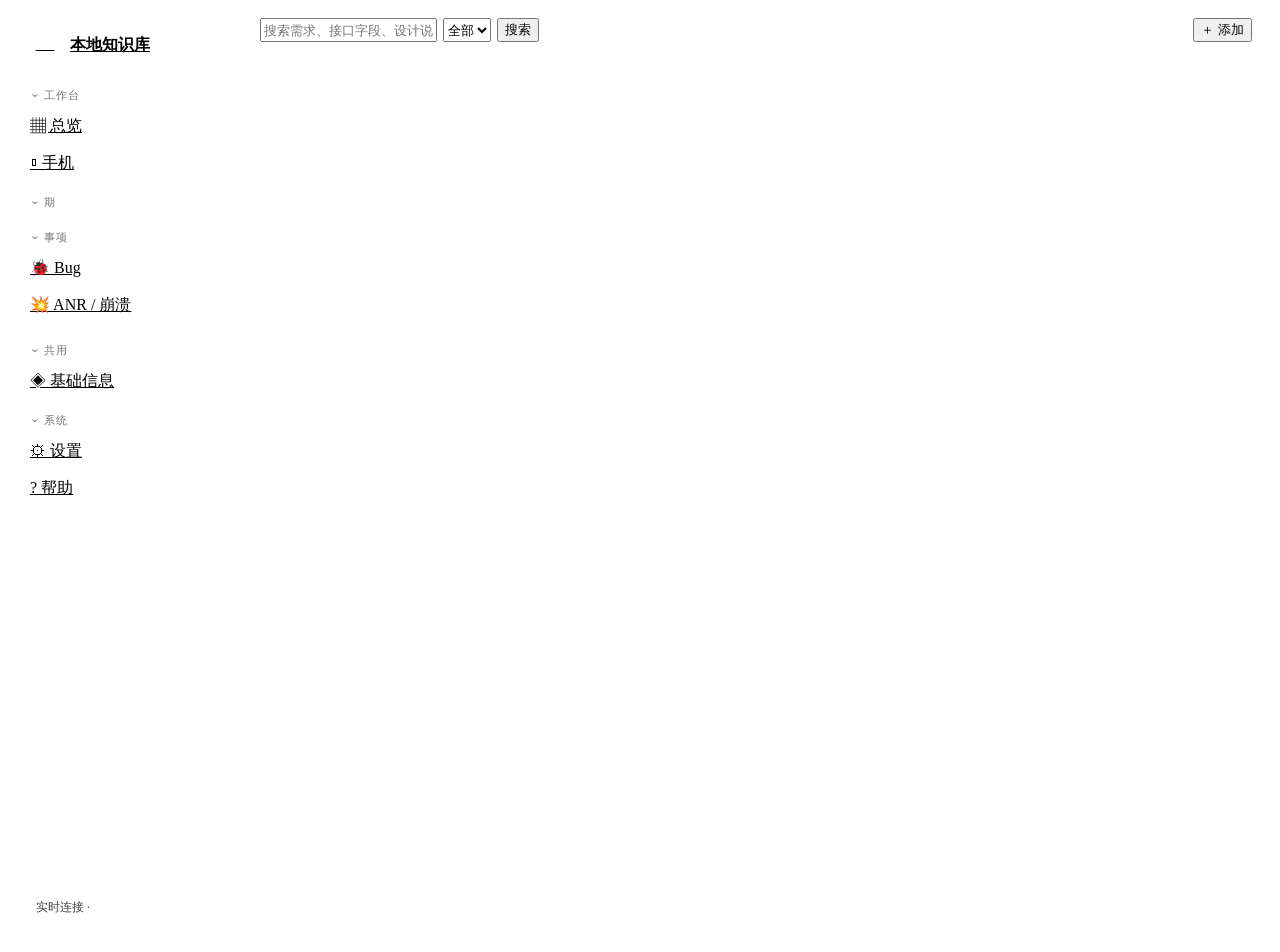
==== commit 34e7db4c: "整站改版与架构整理：五套整站界面 + 共用功能层；按领域分包；接口注册表；前端拆文件；模板自动发现；架构检查；选择本地路径 Co-Authored-By: Claude Opus 5.5 <norep" ====
--- a/_system/web.html
+++ b/_system/web.html
@@ -7,24 +7,9 @@
 <meta name="author" content="From 大大王.DT">
 <!-- From 大大王.DT -->
 <link rel="stylesheet" href="https://fonts.googleapis.com/css2?family=Noto+Sans+SC:wght@400;500;700&family=JetBrains+Mono:wght@400;500&display=swap">
+<link rel="stylesheet" href="/ui/core.css">
 <style>
-:root{--bg:#f3f5f9;--fg:#1c2433;--mut:#667085;--card:#ffffff;--line:#e3e7ef;--soft:#eef1f6;--acc:#3b5bdb;--accb:#e7ecfd;
---side:#1f2a44;--side-fg:#c9d2e6;--side-act:#ffffff;
---s0:#667085;--s0b:#eef1f6;--s1:#b54708;--s1b:#fdf0e1;--s2:#3b5bdb;--s2b:#e7ecfd;--s3:#1f8a4c;--s3b:#e3f4ea;--s4:#c4321f;--s4b:#fde8e5;--warn:#c4321f;
---info:#0b6bcb;--infob:#e2effc;--shadow:0 1px 2px rgba(16,24,40,.06),0 1px 3px rgba(16,24,40,.08);
---f-body:"Noto Sans SC","PingFang SC","Microsoft YaHei",system-ui,sans-serif;--f-mono:"JetBrains Mono",ui-monospace,Menlo,monospace}
-@media (prefers-color-scheme:dark){:root:not([data-theme="light"]){--bg:#0f141d;--fg:#e6eaf2;--mut:#98a2b3;--card:#171e2a;--line:#283245;--soft:#1e2635;--acc:#7c97ff;--accb:#1f2a4d;
---side:#111827;--side-fg:#9aa6bf;--side-act:#ffffff;
---s0:#98a2b3;--s0b:#1e2635;--s1:#f5a454;--s1b:#3a2915;--s2:#7c97ff;--s2b:#1f2a4d;--s3:#4fd08a;--s3b:#173326;--s4:#ff8a7a;--s4b:#3d1c19;--warn:#ff8a7a;
---info:#6cb4ff;--infob:#15293f;--shadow:0 1px 2px rgba(0,0,0,.4);color-scheme:dark}}
-:root[data-theme="dark"]{--bg:#0f141d;--fg:#e6eaf2;--mut:#98a2b3;--card:#171e2a;--line:#283245;--soft:#1e2635;--acc:#7c97ff;--accb:#1f2a4d;
---side:#111827;--side-fg:#9aa6bf;--side-act:#ffffff;
---s0:#98a2b3;--s0b:#1e2635;--s1:#f5a454;--s1b:#3a2915;--s2:#7c97ff;--s2b:#1f2a4d;--s3:#4fd08a;--s3b:#173326;--s4:#ff8a7a;--s4b:#3d1c19;--warn:#ff8a7a;
---info:#6cb4ff;--infob:#15293f;--shadow:0 1px 2px rgba(0,0,0,.4);color-scheme:dark}
-*{box-sizing:border-box}
-body{margin:0;background:var(--bg);color:var(--fg);font:14px/1.6 var(--f-body)}
-code,.mono{font-family:var(--f-mono);font-size:12px}
-a{color:var(--acc);text-decoration:none;cursor:pointer}
+/* 经典版骨架：左侧固定导航 + 顶部搜索栏 + 内容区（组件样式在 /ui/core.css） */
 /* 布局：左侧固定导航 + 顶部搜索栏 + 内容区 */
 .app{display:grid;grid-template-columns:232px minmax(0,1fr);min-height:100vh}
 .side{background:var(--side);color:var(--side-fg);padding:18px 12px;position:sticky;top:0;height:100vh;overflow:auto;display:flex;flex-direction:column;gap:2px}
@@ -40,11 +25,6 @@
 .nav .t{overflow:hidden;text-overflow:ellipsis;white-space:nowrap;flex:1;min-width:0}
 .nav .n{font-size:11px;background:rgba(255,255,255,.14);border-radius:999px;padding:0 7px;flex:none}
 .nav .n.w{background:var(--s4);color:#fff}.nav .n.b{background:#c92a2a;color:#fff}.nav .n.q{background:var(--s1);color:#fff}
-.combo{position:relative;display:flex;flex-wrap:wrap}.combo input{flex:1;border-top-right-radius:0;border-bottom-right-radius:0}.combo>button{border-top-left-radius:0;border-bottom-left-radius:0;margin-left:-1px;padding:0 14px;font-size:14px}
-.combo .dd{flex-basis:100%;background:var(--card);border:1px solid var(--line);border-radius:8px;max-height:260px;overflow:auto;box-shadow:0 6px 20px rgba(0,0,0,.12);margin-top:2px}
-.combo .ddi{padding:6px 10px;cursor:pointer}.combo .ddi:hover{background:var(--soft)}
-.navtg{color:var(--acc);cursor:pointer;margin-left:8px;flex:none}.navtg[data-show=""]{color:var(--mut);opacity:0;transition:opacity .15s}.pcard2:hover .navtg{opacity:1}
-.bcards{display:flex;flex-wrap:wrap;gap:8px;margin-top:8px}.bcard{border:1px solid var(--line,var(--soft));border-radius:8px;padding:8px 12px;min-width:180px}
 .plist.sub .nav{padding-left:26px;font-size:13px}.plist.sub .nav::before{content:"└";opacity:.4;margin-left:-14px;width:8px}
 .nav .x{display:none;flex:none;opacity:.6;padding:0 3px;font-size:12px}.nav:hover .x{display:inline}.nav:hover .x+.n,.nav .x:hover{opacity:1}
 .nav .d{width:7px;height:7px;border-radius:50%;flex:none;background:var(--s0)}
@@ -53,252 +33,8 @@
 .topbar{position:sticky;top:0;z-index:5;background:var(--card);border-bottom:1px solid var(--line);display:flex;align-items:center;gap:10px;padding:10px 20px}
 .topbar form{flex:1;max-width:680px;display:flex;gap:6px;min-width:0}
 .topbar .sp{flex:1}
-@media (max-width:760px){.app{grid-template-columns:minmax(0,1fr)}.topbar{padding:8px 12px}main{padding:14px 12px 50px}.topbar #scope{display:none}.kpi>.small{display:none}.side{position:static;height:auto;flex-direction:row;flex-wrap:wrap}.side .navh,.side .foot,.side .plist{display:none}.brand{width:100%}}
-input,select,textarea,button{font:inherit;color:inherit}
-input[type=text],textarea,select{background:var(--card);border:1px solid var(--line);border-radius:8px;padding:6px 10px}
-input[type=text]{flex:1;min-width:0}
-button{background:var(--card);border:1px solid var(--line);border-radius:8px;padding:6px 12px;cursor:pointer}
-button.pri{background:var(--acc);border-color:var(--acc);color:#fff}
-button:hover{border-color:var(--acc)}
+@media (max-width:760px){.app{grid-template-columns:minmax(0,1fr)}.topbar{padding:8px 12px}main{padding:14px 12px 50px}.topbar #scope{display:none}.side{position:static;height:auto;flex-direction:row;flex-wrap:wrap}.side .navh,.side .foot,.side .plist{display:none}.brand{width:100%}}
 main{max-width:1280px;width:100%;padding:20px 20px 60px}
-h1{font-size:22px;margin:4px 0 8px}h2{font-size:16px;margin:24px 0 10px}
-.mut{color:var(--mut)}.small{font-size:12px}
-.stats{display:grid;grid-template-columns:repeat(auto-fit,minmax(130px,1fr));gap:10px}
-.stat{background:var(--card);border:1px solid var(--line);border-radius:10px;padding:10px 14px;box-shadow:var(--shadow)}
-.stat b{display:block;font-size:22px}
-.board{display:grid;grid-template-columns:repeat(5,minmax(200px,1fr));gap:10px;overflow-x:auto;padding-bottom:4px}
-.col{background:var(--soft);border-radius:10px;padding:8px;min-height:120px}
-.col h3{font-size:13px;margin:2px 4px 8px;display:flex;justify-content:space-between}
-.pcard{display:block;background:var(--card);border:1px solid var(--line);border-radius:8px;padding:10px;margin-bottom:8px;color:var(--fg)}
-.pcard:hover{border-color:var(--acc)}
-.pcard .t{font-weight:600}
-.chips{display:flex;gap:4px;flex-wrap:wrap;margin-top:6px}
-.chip{font-size:11px;padding:1px 6px;border-radius:999px;background:var(--soft);color:var(--mut)}
-.chip.zero{color:var(--warn)}
-.badge{display:inline-block;font-size:12px;padding:1px 8px;border-radius:999px;font-weight:500}
-.st-收集中{color:var(--s0);background:var(--s0b)}.st-已批准开发{color:var(--s1);background:var(--s1b)}
-.st-开发中{color:var(--s2);background:var(--s2b)}.st-已完成{color:var(--s3);background:var(--s3b)}.st-已暂停{color:var(--s4);background:var(--s4b)}
-table{border-collapse:collapse;width:100%;background:var(--card);border:1px solid var(--line);border-radius:10px;overflow:hidden}
-th,td{text-align:left;padding:7px 10px;border-bottom:1px solid var(--line);vertical-align:top}th{background:var(--soft);font-weight:500}
-.tw{overflow-x:auto}
-.steps{display:flex;gap:0;margin:12px 0 4px;flex-wrap:wrap}
-.step{flex:1;min-width:110px;padding:8px 10px;border-top:3px solid var(--line);color:var(--mut)}
-.step.done{border-color:var(--s3);color:var(--fg)}.step.cur{border-color:var(--acc);color:var(--fg);font-weight:600}
-.step small{display:block;font-weight:400;color:var(--mut)}
-.gnext{display:flex;gap:12px;align-items:center;flex-wrap:wrap;background:var(--s2b);border-radius:10px;padding:10px 14px;margin:10px 0 12px}
-.gnext .who{font-size:12px;font-weight:600;border-radius:999px;padding:2px 9px;background:var(--card);flex:none}
-.gnext .who.w-你{color:var(--s1)}.gnext .who.w-AI{color:var(--s2)}.gnext .tx{flex:1;min-width:200px}.gnext .tx b{font-size:15px}.gnext .tx div{font-size:13px;color:var(--mut)}
-.notice{background:var(--s1b);color:var(--fg);border:1px solid var(--line);border-radius:10px;padding:10px 14px;margin:12px 0;display:flex;gap:10px;align-items:center;flex-wrap:wrap}
-.notice code{background:var(--card);padding:2px 6px;border-radius:4px}
-.layout{display:grid;grid-template-columns:minmax(0,1fr) 340px;gap:16px}
-@media (max-width:900px){.layout{grid-template-columns:1fr}}
-.cat{background:var(--card);border:1px solid var(--line);border-radius:10px;margin-bottom:12px;box-shadow:var(--shadow)}
-.cat .hd{display:flex;justify-content:space-between;align-items:center;padding:8px 12px;border-bottom:1px solid var(--line)}
-.cat .bd{padding:8px 12px}
-details.cat:not([open])>summary.hd{border-bottom:0}
-details.cat>summary.hd::before{content:'▸';margin-right:6px;color:var(--mut)}
-details.cat[open]>summary.hd::before{content:'▾'}
-details.cat>summary.hd{list-style:none}
-details.cat>summary.hd>b{flex:1}
-.drop{border:1.5px dashed var(--line);border-radius:8px;padding:8px;text-align:center;color:var(--mut);font-size:12px;margin-top:8px;cursor:pointer}
-.drop.over{border-color:var(--acc);background:var(--accb);color:var(--acc)}
-.files li{list-style:none;padding:4px 0;border-bottom:1px solid var(--soft);display:flex;justify-content:space-between;gap:8px}
-.files{margin:0;padding:0}
-.grid{display:grid;grid-template-columns:repeat(auto-fill,minmax(130px,1fr));gap:8px}
-.thumb{border:1px solid var(--line);border-radius:8px;overflow:hidden;background:var(--soft);cursor:pointer}
-.thumb img{width:100%;height:110px;object-fit:cover;display:block}
-.thumb div{padding:4px 6px;font-size:12px;white-space:nowrap;overflow:hidden;text-overflow:ellipsis}
-.nonote{color:var(--warn)}
-.tl{max-height:75vh;overflow:auto}
-.tl .it{padding:6px 0;border-bottom:1px solid var(--soft);word-break:break-all}
-.tl .it .a{font-weight:500}
-.hit{background:var(--card);border:1px solid var(--line);border-radius:8px;padding:8px 12px;margin-bottom:8px}
-.hit .p{font-size:12px;color:var(--mut);word-break:break-all}
-.hit .s{white-space:pre-wrap;word-break:break-word}
-dialog{border:1px solid var(--line);border-radius:12px;background:var(--card);color:var(--fg);width:min(1000px,94vw);max-height:90vh;padding:0}
-dialog::backdrop{background:rgba(0,0,0,.45)}
-dialog.mini{width:min(460px,92vw);margin:auto}
-dialog .hd{display:flex;justify-content:space-between;align-items:center;padding:10px 14px;border-bottom:1px solid var(--line);gap:8px}
-dialog .bd{padding:12px 14px;overflow:auto;max-height:calc(90vh - 52px)}
-dialog pre{white-space:pre-wrap;word-break:break-word;font-size:12.5px;margin:0}
-dialog img{max-width:100%}
-.toast{position:fixed;right:16px;bottom:16px;background:var(--fg);color:var(--bg);padding:8px 14px;border-radius:8px;opacity:0;transition:.2s;max-width:420px;white-space:pre-wrap;z-index:20}
-.toast.show{opacity:.95}
-.row{display:flex;gap:8px;align-items:center;flex-wrap:wrap}
-.note{border:1px solid var(--line);border-left:3px solid var(--acc);border-radius:8px;padding:6px 10px;margin-bottom:6px;background:var(--card)}
-.note.k-分支{border-left-color:var(--s3)}.note.k-链接{border-left-color:var(--s1)}.note.k-其他{border-left-color:var(--s0)}
-.note .nb{white-space:pre-wrap;word-break:break-word;margin-top:2px}
-.note .nu{word-break:break-all;font-size:13px}
-.note .ops{margin-left:auto;display:flex;gap:10px;font-size:12px}
-.form{display:grid;gap:8px}.form label{display:grid;gap:3px;font-size:12px;color:var(--mut)}
-.form input[type=text],.form textarea,.form select{width:100%}
-.dev{background:var(--card);border:1px solid var(--line);border-radius:10px;box-shadow:var(--shadow);padding:14px 16px}
-.dev .top,.talk .top{display:flex;gap:10px;align-items:center;flex-wrap:wrap}
-.dev .top .sp,.talk .top .sp{flex:1}
-#sessBar:not(:empty){padding-bottom:10px;margin-bottom:10px;border-bottom:1px solid var(--soft)}
-.sw{display:inline-flex;align-items:center;gap:6px;cursor:pointer;user-select:none}
-.sw i{width:34px;height:20px;border-radius:999px;background:var(--line);position:relative;transition:.15s}
-.sw i:after{content:"";position:absolute;top:2px;left:2px;width:16px;height:16px;border-radius:50%;background:#fff;transition:.15s}
-.sw.on i{background:var(--acc)}.sw.on i:after{left:16px}
-button.danger{border-color:var(--warn);color:var(--warn)}
-.q{border:1.5px solid var(--s1);background:var(--s1b);border-radius:10px;padding:10px 12px;margin:10px 0}
-.q .ctx{background:var(--card);border-radius:8px;padding:2px 10px;margin:6px 0;font-size:13px}
-.q textarea{width:100%;margin-top:6px}
-.iss{border-left:3px solid var(--warn);background:var(--soft);border-radius:6px;padding:3px 10px;margin:3px 0;font-size:13px}
-.iss details summary{font-size:11px}
-.iss.done{border-left-color:var(--mut);opacity:.75}
-.iss button,.devrow button{font-size:12px;padding:1px 8px}
-.retest{border:1px solid var(--line);border-radius:10px;padding:8px 12px;margin-top:12px}
-.devrow{padding:4px 0;border-bottom:1px solid var(--soft)}
-.chat{margin-top:8px}.chat textarea{width:100%}
-.talk [hidden]{display:none!important}.talk{margin:0 0 14px}.talk textarea{width:100%}.talk .act{max-height:360px}
-.talk .ctl{display:flex;flex-wrap:wrap;align-items:center;gap:8px;margin-top:6px}
-.chat .msg{font-size:12px;padding:2px 0;color:var(--mut)}.chat .msg b{color:var(--fg);font-weight:500}
-.opts{display:flex;gap:6px;flex-wrap:wrap;margin-top:6px}
-.prog{display:grid;grid-template-columns:repeat(auto-fit,minmax(150px,1fr));gap:8px;margin-top:10px}
-.pst{border:1px solid var(--line);border-radius:8px;padding:8px 10px}
-.pst.done{border-color:var(--s3)}.pst.run{border-color:var(--acc);background:var(--accb)}.pst.skip{opacity:.6}
-.pbar{display:flex;height:10px;border-radius:999px;overflow:hidden;background:var(--soft);margin:6px 0}
-.pbar span{display:block;height:100%}
-.legend{display:flex;gap:12px;flex-wrap:wrap;font-size:12px}
-.legend b{display:inline-block;width:9px;height:9px;border-radius:2px;margin-right:4px}
-.act{max-height:320px;overflow:auto;font-size:12.5px}
-.raw .msg{border:1px solid var(--line);border-radius:10px;padding:8px 12px;margin:8px 0;background:var(--card)}
-.raw .msg.u{border-color:var(--info);background:color-mix(in srgb,var(--info) 7%,var(--card))}
-.raw .msg .who{font-size:12px;color:var(--mut);margin-bottom:2px}
-.raw .msg .md{border:0;padding:0;margin:0;background:none;box-shadow:none;max-width:none;overflow-wrap:anywhere}
-.raw .steps{font-size:12.5px;margin:4px 0 4px 14px;color:var(--mut)}
-.raw .tools{font-size:12.5px;margin-top:4px}.raw .tools pre{max-height:260px;overflow:auto;white-space:pre-wrap;word-break:break-all;font-size:12px}
-.cand{border:1px solid var(--line);border-radius:10px;padding:8px 12px;margin:8px 0;background:var(--card)}
-.pushin textarea{width:100%}
-.act div{padding:4px 0;border-bottom:1px solid var(--soft);word-break:break-word;white-space:pre-wrap}
-.live{width:8px;height:8px;border-radius:50%;background:var(--mut);display:inline-block;opacity:.5}.live.on{background:#2ea44f;opacity:1}
-.act .tool{color:var(--mut)}.act .end{font-weight:600}.act .sess{color:var(--acc);font-weight:600;border-bottom:none;padding-top:10px}
-.arec{background:var(--card);border:1px solid var(--line);border-radius:10px;padding:10px 12px;margin-bottom:8px}
-.arec .in{white-space:pre-wrap;word-break:break-all;background:var(--soft);border-radius:6px;padding:6px 8px;margin:6px 0;font-size:12.5px;max-height:90px;overflow:auto}
-.arec .res p{margin:4px 0}
-.bgrid{display:grid;grid-template-columns:repeat(auto-fill,minmax(320px,1fr));gap:10px}
-.bcard{background:var(--card);border:1px solid var(--line);border-radius:10px;padding:10px 12px}
-.bcard .t{display:flex;justify-content:space-between;gap:8px;align-items:baseline}
-.bcard table{border:none;margin-top:6px}.bcard td{padding:4px 6px;font-size:13px}.bcard td:first-child{color:var(--mut);width:30%;white-space:nowrap}
-.sec{font-family:ui-monospace,Menlo,monospace}
-.bcard .md{border:none;padding:0;background:none;border-radius:0}
-.frow{display:grid;grid-template-columns:1fr 1.6fr auto auto;gap:6px;align-items:center}
-.docs{display:grid;grid-template-columns:220px minmax(0,1fr);gap:16px;align-items:start}
-@media (max-width:800px){.docs{grid-template-columns:1fr}}
-.dnav{position:sticky;top:64px;background:var(--card);border:1px solid var(--line);border-radius:10px;padding:8px;max-height:calc(100vh - 80px);overflow:auto}
-.dnav a{display:block;padding:5px 8px;border-radius:6px;color:var(--fg)}
-.dnav a.on{background:var(--accb);color:var(--acc);font-weight:600}
-.dnav .toc a{padding:2px 8px 2px 18px;font-size:12px;color:var(--mut)}
-.dnav .toc a.h3{padding-left:30px}
-.md{background:var(--card);border:1px solid var(--line);border-radius:10px;padding:8px 24px 24px;min-width:0}
-.md h1{font-size:22px;margin:16px 0 8px}.md h2{font-size:18px;margin:26px 0 8px;padding-bottom:4px;border-bottom:1px solid var(--line)}
-.md h3{font-size:15px;margin:18px 0 6px}.md h4{font-size:14px;margin:14px 0 4px}
-.md h1,.md h2,.md h3,.md h4{scroll-margin-top:70px}
-.md code{background:var(--soft);padding:1px 5px;border-radius:4px;font-size:12.5px}
-.md pre{background:var(--soft);padding:10px 12px;border-radius:8px;overflow:auto}.md pre code{background:none;padding:0}
-.md blockquote{margin:8px 0;padding:4px 12px;border-left:3px solid var(--line);color:var(--mut)}
-.md ul,.md ol{padding-left:22px;margin:6px 0}.md li{margin:2px 0}.md li>ul,.md li>ol{margin:2px 0}
-.md table{margin:8px 0}.md p{margin:8px 0}
-
-/* 总览：统计卡 → 筛选胶囊 → 期卡片网格 */
-.pagehead{display:flex;align-items:flex-end;justify-content:space-between;gap:12px;flex-wrap:wrap;margin-bottom:16px}
-.pagehead h1{margin:0 0 4px;text-wrap:balance}.pagehead p{margin:0}
-.crumb{font-size:12px;color:var(--mut);margin-bottom:2px}
-.pmeta{display:flex;gap:14px;flex-wrap:wrap;font-size:12px;color:var(--mut);margin-top:6px}
-.kpis{display:grid;grid-template-columns:repeat(4,minmax(0,1fr));gap:14px;margin-bottom:16px}
-.kpi{background:var(--card);border:1px solid var(--line);border-left:4px solid var(--c);border-radius:10px;padding:12px 16px;box-shadow:var(--shadow);display:flex;justify-content:space-between;align-items:center;gap:8px;color:var(--fg)}
-.kpi .k{font-size:12px;letter-spacing:.04em;color:var(--c);font-weight:700}
-.kpi .v{font-size:24px;font-weight:700;font-variant-numeric:tabular-nums;line-height:1.3}
-.onb{background:var(--card);border:1px solid var(--acc);border-radius:12px;padding:14px 18px;margin-bottom:18px;box-shadow:var(--shadow)}
-.onb .sh{display:flex;align-items:baseline;gap:10px}.onb .sh h2{margin:0}.onb .sh a{margin-left:auto}
-.onb .os{display:grid;grid-template-columns:28px 1fr;gap:4px 10px;padding:10px 0;border-top:1px solid var(--line)}.onb .os:first-of-type{border-top:0}
-.onb .num{width:24px;height:24px;border-radius:50%;display:grid;place-items:center;font-size:13px;font-weight:700;background:var(--s2b);color:var(--s2)}
-.onb .os.ok .num{background:var(--s3b);color:var(--s3)}.onb .rl{max-height:260px;overflow:auto;margin:6px 0;font-size:13px}.onb .rl label{display:flex;gap:6px;align-items:center;padding:2px 0}
-.stw{margin-bottom:18px}
-#askFab{position:fixed;right:20px;bottom:20px;z-index:40;border-radius:999px;padding:10px 16px;background:var(--acc);color:#fff;border:0;box-shadow:var(--shadow);font-weight:600;cursor:pointer}
-#askPanel{position:fixed;right:20px;bottom:20px;z-index:41;width:min(440px,calc(100vw - 32px));height:min(600px,calc(100vh - 40px));background:var(--card);border:1px solid var(--line);border-radius:14px;box-shadow:0 12px 40px rgba(0,0,0,.25);display:flex;flex-direction:column}
-#askPanel[hidden]{display:none}#askPanel .hd{display:flex;gap:10px;align-items:center;padding:10px 14px;border-bottom:1px solid var(--line)}#askPanel .hd #askNewP{margin-left:auto}
-#askPanel .bd{flex:1;overflow:auto;padding:12px 14px;display:flex;flex-direction:column;gap:10px;font-size:14px}
-#askPanel .aq{align-self:flex-end;background:var(--s2b);border-radius:12px 12px 2px 12px;padding:7px 11px;max-width:85%;white-space:pre-wrap;overflow-wrap:anywhere}
-#askPanel .aa{align-self:flex-start;background:var(--soft);border-radius:12px 12px 12px 2px;padding:7px 11px;max-width:92%;overflow-wrap:anywhere}#askPanel .aa p{margin:4px 0}#askPanel .aa.err{color:var(--s4)}
-#askPanel .prop,.stc .prop{margin-top:8px;padding:8px 10px;border:1px solid var(--acc);border-radius:10px;background:var(--card);display:grid;gap:6px;font-size:13px}
-#askPanel .prop select,#askPanel .prop input,.stc .prop select,.stc .prop input{width:100%;min-width:0}
-#askPanel .files{padding:0 12px}#askPanel .files span{display:inline-block;background:var(--soft);border-radius:6px;padding:2px 8px;margin:6px 6px 0 0}
-#askPanel.drop{outline:3px dashed var(--acc);outline-offset:-6px}
-#askPanel .ft{display:flex;gap:8px;padding:10px 12px;border-top:1px solid var(--line)}#askPanel .ft textarea{flex:1;resize:none}
-@media (max-width:640px){#askFab{right:12px;bottom:12px}#askPanel{right:8px;bottom:8px}}.stw .sh{display:flex;align-items:baseline;gap:10px;flex-wrap:wrap;margin-bottom:10px}.stw .sh h2{margin:0}.stw .sh .src{margin-left:auto}
-.stw .brief{background:var(--s2b);border-radius:8px;padding:8px 12px;margin-bottom:10px;font-size:13px}
-.stcards{display:grid;grid-template-columns:repeat(auto-fill,minmax(260px,1fr));gap:12px}
-.stc{background:var(--card);border:1px solid var(--line);border-left:4px solid var(--s0);border-radius:10px;padding:10px 14px;box-shadow:var(--shadow);min-width:0;display:flex;flex-direction:column;gap:4px}
-.stc.t-问你{border-left-color:var(--s1)}.stc.t-待你{border-left-color:var(--s2)}.stc.t-建议{border-left-color:var(--s3)}
-.stc .tt{font-weight:600}.stc .ds{font-size:13px;overflow-wrap:anywhere}.stc .wy{font-size:12px;color:var(--mut)}
-.stc .ac{display:flex;gap:8px;align-items:center;flex-wrap:wrap;margin-top:auto;padding-top:6px}.stc .ac select{max-width:100%;min-width:0;flex:1}
-.stc .ac .no{margin-left:auto;font-size:12px;color:var(--mut);cursor:pointer}
-.stw details{margin-top:10px;font-size:13px}.stw details li{margin:2px 0}
-.wstat{margin-bottom:18px}.wstat .sh{display:flex;align-items:baseline;gap:10px;flex-wrap:wrap;margin-bottom:10px}.wstat .sh h2{margin:0}
-.wstat .sh .fchip{padding:2px 10px;font-size:12px}.wstat .sh .src{margin-left:auto}
-.scards{display:grid;grid-template-columns:repeat(auto-fill,minmax(190px,1fr));gap:12px}
-.scard{background:var(--card);border:1px solid var(--line);border-radius:10px;padding:10px 14px;box-shadow:var(--shadow);color:var(--fg);min-width:0}
-.scard .k{font-size:12px;color:var(--mut);font-weight:600}.scard .v{font-size:26px;font-weight:700;font-variant-numeric:tabular-nums;line-height:1.25}
-.scard .v small{font-size:12px;font-weight:400;color:var(--mut);margin-left:3px}.scard .s{font-size:12px;color:var(--mut);margin-top:2px}
-a.scard:hover{border-color:var(--acc)}
-.sprog{margin-top:12px;background:var(--card);border:1px solid var(--line);border-radius:10px;padding:4px 14px}
-.sprow{display:grid;grid-template-columns:minmax(0,1.3fr) minmax(120px,1fr) minmax(0,1.6fr);gap:12px;align-items:center;padding:8px 0;border-top:1px solid var(--line)}
-.sprow:first-child{border-top:0}.sprow .nm{min-width:0;overflow:hidden;text-overflow:ellipsis;white-space:nowrap}
-.sbar{display:flex;align-items:center;gap:8px;font-size:12px;font-variant-numeric:tabular-nums}.sbar .b{flex:1;height:6px;background:var(--soft);border-radius:3px;overflow:hidden}
-.sbar .b i{display:block;height:100%;background:var(--acc);border-radius:3px}
-@media (max-width:760px){.sprow{grid-template-columns:minmax(0,1fr)}}
-.fchips{display:flex;gap:8px;flex-wrap:wrap;margin-bottom:14px}
-.fchip{border-radius:999px;padding:4px 13px;font-size:13px;color:var(--mut)}
-.fchip b{font-weight:500;margin-left:5px;opacity:.8}
-.fchip.on{background:var(--acc);border-color:var(--acc);color:#fff}
-.pgrid{display:grid;grid-template-columns:repeat(auto-fill,minmax(300px,1fr));gap:16px}
-.pcard2{background:var(--card);border:1px solid var(--line);border-radius:10px;box-shadow:var(--shadow);overflow:hidden;display:flex;flex-direction:column;color:var(--fg);transition:transform .15s,box-shadow .15s}
-.pcard2:hover{transform:translateY(-2px);box-shadow:0 6px 18px rgba(16,24,40,.12)}
-.pcard2 .cover{aspect-ratio:16/7;max-width:100%;position:relative;background:var(--soft);overflow:hidden}
-.pcard2 .cover img{width:100%;height:100%;object-fit:cover;object-position:top;display:block}
-.pcard2 .cover .ph{position:absolute;inset:0;display:grid;place-items:center;font-size:26px;font-weight:700;color:var(--line);letter-spacing:.1em}
-.pcard2 .ctags{position:absolute;left:10px;bottom:10px;display:flex;gap:6px}
-.pcard2 .ctags .badge{box-shadow:0 1px 3px rgba(0,0,0,.15)}
-.pcard2 .pb{padding:12px 14px;display:grid;gap:6px;min-width:0}
-.pcard2 h3{margin:0;font-size:15px;line-height:1.35}
-.pcard2 .sum{color:var(--mut);font-size:13px;display:-webkit-box;-webkit-line-clamp:2;-webkit-box-orient:vertical;overflow:hidden}
-.pcard2 .meta{display:flex;gap:10px;flex-wrap:wrap;font-size:12px;color:var(--mut);font-variant-numeric:tabular-nums;overflow:hidden}
-.pcard2 .meta .zero{color:var(--warn)}
-.pcard2 .pf{border-top:1px solid var(--line);padding:8px 14px;display:flex;gap:6px;flex-wrap:wrap;align-items:center;margin-top:auto;min-height:38px}
-.pcard2 .pf .lt{margin-left:auto;font-size:11px;color:var(--mut)}
-.st-已暂停2{color:var(--s4);background:var(--s4b)}
-.card2{background:var(--card);border:1px solid var(--line);border-radius:10px;box-shadow:var(--shadow);min-width:0}
-.card2>.bd{padding:12px 14px}
-/* 手机 */
-.phone{display:grid;grid-template-columns:24px minmax(0,1fr) auto;gap:10px;align-items:center;padding:8px 0;border-bottom:1px solid var(--line)}
-.phone:last-child{border-bottom:0}
-.phone .pi{width:20px;height:32px;border:2px solid var(--mut);border-radius:5px;position:relative}
-.phone .pi::after{content:"";position:absolute;bottom:3px;left:50%;width:6px;height:2px;margin-left:-3px;background:currentColor;border-radius:2px;color:var(--mut)}
-.phone.free .pi{border-color:var(--s3)}.phone.mine .pi{border-color:var(--s2)}.phone.busy .pi{border-color:var(--s1)}
-.phone button{font-size:12px;padding:2px 9px}
-/* 期页面：标签页 */
-.ptabs{display:flex;gap:2px;border-bottom:1px solid var(--line);margin:14px 0 14px;overflow-x:auto}
-.ptab{padding:9px 16px;color:var(--mut);border-bottom:2px solid transparent;white-space:nowrap}
-.ptab.on{color:var(--acc);border-bottom-color:var(--acc);font-weight:500}
-.ptab .n{font-size:11px;background:var(--soft);color:var(--mut);border-radius:999px;padding:0 7px;margin-left:5px}
-.ptab .n.w{background:var(--s4b);color:var(--s4)}
-.pview{display:inline-flex;border:1px solid var(--line);border-radius:8px;overflow:hidden}
-.pview button{border:0;border-radius:0;padding:5px 10px;background:transparent;color:var(--mut)}
-.pview button.on{background:var(--soft);color:var(--acc);font-weight:500}
-.pwhole [data-pane]{margin-bottom:22px}
-.pwhole .ptabs{display:none}
-.psec{display:flex;align-items:baseline;gap:8px;margin:0 0 8px;font-size:16px}
-.psec .cur{font-size:11px;font-weight:500;color:var(--acc);border:1px solid var(--acc);border-radius:999px;padding:0 7px}
-.matgrid{display:grid;grid-template-columns:repeat(auto-fit,minmax(420px,1fr));gap:14px;align-items:start}.matgrid .cat{margin:0}
-.two{display:grid;grid-template-columns:minmax(0,1fr) 360px;gap:16px;align-items:start;margin-top:12px}
-.stack{display:grid;gap:14px;min-width:0;align-content:start}
-.stack>.q{margin:0}
-.issbox .bd>details{margin-top:0!important}
-@media (max-width:1100px){.two{grid-template-columns:minmax(0,1fr)}.kpis{grid-template-columns:repeat(2,minmax(0,1fr))}}
-@media (max-width:520px){.matgrid{grid-template-columns:1fr}.kpis{grid-template-columns:1fr}}
-@media (prefers-reduced-motion:reduce){.pcard2{transition:none}.pcard2:hover{transform:none}}
 </style>
 </head>
 <body>
@@ -334,1879 +70,7 @@
 </div>
 </div>
 <span hidden data-sign="From 大大王.DT">From 大大王.DT</span>
-<dialog id="dlg"><div class="hd"><b id="dlgT"></b><button onclick="dlg.close()">关闭</button></div><div class="bd" id="dlgB"></div></dialog>
-<div class="toast" id="toast"></div>
-<button id="askFab" title="交给管家：贴需求、日志、Bug 链接、账号，或拖文件进来；它归好档并接着推动">🤖 交给管家</button>
-<section id="askPanel" hidden><div class="hd"><b>🤖 交给管家</b><span class="mut small" id="askSt"></span><a class="small" id="askNewP" title="手动建一期 / 事项">手动新建</a><a class="small" id="askClr" style="margin-left:0">清空</a><button id="askX" title="收起">✕</button></div>
-  <div class="bd" id="askLog"></div>
-  <div class="files small" id="askFiles"></div>
-  <div class="ft"><label class="btn" title="附文件：日志、需求文档、设计图……" style="align-self:stretch;display:flex;align-items:center;cursor:pointer;padding:0 6px">📎<input type="file" id="askFile" multiple hidden></label>
-    <textarea id="askIn" rows="3" placeholder="贴什么都行：需求链接或文字、ANR 日志、Bug 编号 / 链接、账号……也可以拖文件进来。我会归到对应的地方，接着推动；要动代码的会让你点一下确认。也可以问：我现在该处理什么？"></textarea><button class="pri" id="askGo">发送</button></div></section>
-<script>
-const $=s=>document.querySelector(s), app=$('#app'), dlg=$('#dlg');
-const esc=s=>String(s??'').replace(/[&<>"']/g,c=>({'&':'&amp;','<':'&lt;','>':'&gt;','"':'&quot;',"'":'&#39;'}[c]));
-const enc=encodeURIComponent;
-const ORDER=['收集中','已批准开发','开发中','已完成','已暂停'];
-function toast(m){const t=$('#toast');t.textContent=m;t.classList.add('show');clearTimeout(t._h);t._h=setTimeout(()=>t.classList.remove('show'),3500)}
-async function api(u,opt){const r=await fetch(u,opt);const j=await r.json();if(r.status===401&&j.login){location.href='/login';throw new Error('要先登录')}if(!r.ok){const e=new Error(j.error||r.status);e.need=j.need;throw e}return j}
-const post=(u,b)=>api(u,{method:'POST',headers:{'Content-Type':'application/json'},body:JSON.stringify(b)});
-const badge=s=>`<span class="badge st-${esc(s)}">${esc(s)}</span>`;
-const fileUrl=p=>'/file?path='+enc(p);
-
-let entries=[],ovPeriods=[];
-let ovStw=null,ovStats=null,ovRange='';try{ovRange=localStorage.getItem('kb.statRange')||''}catch(_){}
-let ovFilter='全部';try{ovFilter=localStorage.getItem('kb.ovFilter')||'全部'}catch(_){}
-const DOT={收集中:'var(--s0)',已批准开发:'var(--info)',开发中:'var(--s2)',已完成:'var(--s3)',已暂停:'var(--s1)'};
-// 左侧导航：期列表（状态色点 + 待确认 / 问题数）、手机空闲数、当前页高亮
-// 侧边栏按分类折叠：每个分类标题点一下收起 / 展开，记在本机浏览器；收起的分类里有待确认 / 问题时标题后亮个点
-let navFold={};try{navFold=JSON.parse(localStorage.getItem('kb.navFold')||'{}')}catch(_){}
-(function navGroups(){
-  const side=document.querySelector('.side');
-  side.querySelectorAll(':scope>.navh').forEach(h=>{
-    const b=document.createElement('div');b.className='navb';
-    let n=h.nextElementSibling;while(n&&!n.classList.contains('navh')&&!n.classList.contains('foot')){const nx=n.nextElementSibling;b.appendChild(n);n=nx}
-    h.after(b);const k=h.textContent.trim();h.dataset.g=k;h.insertAdjacentHTML('beforeend','<i class="hd"></i>');h.title='点击收起 / 展开';
-    h.classList.toggle('fold',!!navFold[k]);
-    h.onclick=()=>{navFold[k]=!navFold[k];if(!navFold[k])delete navFold[k];h.classList.toggle('fold',!!navFold[k]);try{localStorage.setItem('kb.navFold',JSON.stringify(navFold))}catch(_){}};
-  });
-})();
-function navAlerts(){document.querySelectorAll('.side .navh').forEach(h=>{const b=h.nextElementSibling;h.classList.toggle('alert',!!(b&&b.querySelector('.n.w:not(:empty),.n.q:not(:empty)')))})}
-function sideNav(d){
-  $('#hostName').textContent=location.hostname;
-  if(d){const lo=$('#logout');lo.hidden=!d.auth;lo.onclick=async()=>{await fetch('/api/logout',{method:'POST'});location.href='/login'};periodNames=d.periods.filter(p=>p.kind!=='事项').map(p=>p.name);taskNames=d.periods.filter(p=>p.kind==='事项').map(p=>p.name);
-    const navItem=p=>`<a class="nav" data-nav="/p/${esc(p.name)}" href="#/p/${enc(p.name)}" title="${esc(p.name)} · ${esc(p.status)}"><span class="d" style="background:${DOT[p.status]||'var(--s0)'}"></span><span class="t">${esc(p.name)}</span><span class="x" data-navx="${esc(p.name)}" title="从侧栏移除（在总览里可以加回）">✕</span>${p.pendingQ?`<span class="n q">${p.pendingQ}</span>`:''}${p.issues?`<span class="n w">${p.issues}</span>`:''}${p.openBugs?`<span class="n b" title="${p.openBugs} 个 Bug 没解决">🐞${p.openBugs}</span>`:''}</a>`;
-    const pv=d.periods.filter(p=>p.kind!=='事项'&&!p.navHidden),ph=d.periods.filter(p=>p.kind!=='事项'&&p.navHidden).length;
-    $('#navPs').innerHTML=pv.map(navItem).join('')+(ph?`<a class="nav" href="#/" title="在总览的期卡片上点「加到侧栏」"><span class="t mut small">已移出 ${ph} 期，在总览加回</span></a>`:'');
-    const bt=d.periods.filter(p=>p.kind==='事项'&&!(p.plugins||[]).length&&(p.batch?p.batch['侧栏']:p.status!=='已完成'));
-    const batchItem=p=>{const b=p.batch||{},nm=b['来源']==='anr'?batchName(p.name):p.name;
-      return `<a class="nav" data-nav="/p/${esc(p.name)}" href="#/p/${enc(p.name)}" title="${esc(p.name)} · ${esc(p.status)}${b['总数']?` · 已处理 ${b['已处理']}/${b['总数']}${b['待确认']?`，待确认 ${b['待确认']}`:''}`:''}"><span class="d" style="background:${DOT[p.status]||'var(--s0)'}"></span><span class="t">${esc(nm)}</span><span class="x" data-navx="${esc(p.name)}" title="从侧栏移除（在 ANR / 崩溃、总览里能找回；有新问题会自动回来）">✕</span>${p.pendingQ?`<span class="n q">${p.pendingQ}</span>`:''}${b['总数']?`<span class="n${b['待确认']?' q':''}">${b['已处理']}/${b['总数']}</span>`:''}${p.openBugs?`<span class="n b" title="${p.openBugs} 个 Bug 没解决">🐞${p.openBugs}</span>`:''}</a>`};
-    const src=k=>bt.filter(p=>((p.batch||{})['来源']||'')===k).map(batchItem).join('');
-    $('#navAnrTs').innerHTML=src('anr');$('#navBugTs').innerHTML=src('bug');
-    $('#navTs').innerHTML=src('');
-    document.querySelectorAll('[data-navx]').forEach(x=>x.onclick=e=>{e.preventDefault();e.stopPropagation();taskNav(x.dataset.navx,false)});
-    $('#navPh').textContent=d.phones?`${d.phones.free}/${d.phones.total}`:'';$('#navPh').parentElement.hidden=!d.phones;   // 本机没装 adb 就不显示「手机」
-    const nb=$('#navBug');nb.textContent=d.zentao&&d.zentao.pending?d.zentao.pending:'';nb.title='待归纳（未关闭）';nb.classList.toggle('w',!!(d.zentao&&d.zentao.pending));
-    entries=d.entries||[];ovPeriods=d.periods;
-    $('#navEnt').innerHTML=entries.map(x=>{const ts=d.periods.filter(p=>(p.plugins||[]).includes(x.id)&&p.status!=='已完成'),q=ts.reduce((a,p)=>a+(p.pendingQ||0),0);
-      return `<a class="nav" data-nav="/tool/${esc(x.id)}" href="#/tool/${enc(x.id)}" title="${esc(x['说明']||'')}${ts.length?' · 待解决 '+ts.length+' 条':''}"><span class="t">${esc(x['图标'])} ${esc(x['名称'])}</span>${q?`<span class="n q" title="${q} 个待你确认">${q}</span>`:ts.length?`<span class="n">${ts.length}</span>`:''}</a>`}).join('');
-    const na=$('#navAnr'),at=d.anr?d.anr.todo:0;na.textContent=at||'';na.title='待处理：没关联事项，或事项完成后又出现';na.classList.toggle('w',!!at)}
-  const h=decodeURIComponent(location.hash.slice(1)||'/');
-  const pt=h.startsWith('/p/')&&ovPeriods.find(p=>p.name===h.slice(3)&&(p.plugins||[]).length),hh=pt?'/tool/'+pt.plugins[0]:h;
-  document.querySelectorAll('.side .nav').forEach(a=>{const k=a.dataset.nav;a.classList.toggle('on',k==='/'?hh==='/':k==='/d/'?hh.startsWith('/d/'):hh===k)});
-  navAlerts();
-}
-const batchName=n=>n.replace(/^(ANR\s*\/\s*崩溃|ANR|崩溃)\s*/,'')||n;
-async function taskNav(name,show){try{const r=await post('/api/task/nav',{period:name,show});toast(r.msg+(show?'':'；在总览里可以加回'));await navRefresh();render()}catch(e){toast(e.message)}}
-async function navRefresh(){try{sideNav(await api('/api/overview'))}catch(_){}}
-
-async function overview(){
-  const d=await api('/api/overview');
-  try{d.adds=(await api('/api/adds')).items}catch(_){d.adds=[]}
-  sideNav(d);
-  const tasks=d.periods.filter(p=>p.kind==='事项');d.periods=d.periods.filter(p=>p.kind!=='事项');
-  const cnt=s=>d.periods.filter(p=>s==='全部'||p.status===s).length;
-  const sum=k=>d.periods.concat(tasks).reduce((a,p)=>a+(p[k]||0),0);
-  const list=d.periods.filter(p=>ovFilter==='全部'||p.status===ovFilter);
-  const tag=(cls,t,tip)=>`<span class="badge ${cls}"${tip?` title="${esc(tip)}"`:''}>${t}</span>`;
-  const card=p=>`<a class="pcard2" href="#/p/${enc(p.name)}">
-    <div class="cover">${p.cover?`<img loading="lazy" src="${fileUrl(p.cover)}" alt="">`:`<div class="ph">${esc((p.name.split('-').slice(1).join('-')||p.name).slice(0,8))}</div>`}
-      <div class="ctags">${badge(p.status)}${p.running?'<span class="badge st-开发中">● 后台开发中</span>':''}</div></div>
-    <div class="pb"><h3>${esc(p.name)}</h3><div class="sum">${esc(p.summary||'（没有简介）')}</div>
-      <div class="meta">${d.cats.map(c=>`<span class="${p.counts[c]?'':'zero'}">${c} ${p.counts[c]}</span>`).join('')}<span class="${p.designImages?'':'zero'}">设计稿 ${p.designImages}</span></div>
-      ${p.branches&&p.branches.length?`<div class="meta mono" title="开发分支">🌿 ${esc(p.branches.join('；'))}</div>`:''}</div>
-    <div class="pf">${p.pendingQ?tag('st-已批准开发',`🔔 ${p.pendingQ} 个待确认`):''}${p.issues?tag('st-已暂停2',`⚠ ${p.issues} 个问题`,'不阻断开发、但要你处理的问题（手机不够、缺账号等）'):''}
-      ${p.openBugs?`<span class="badge st-开发中" title="归到这一期、还没解决的 Bug（平台上激活、知识库也没标已修复）">🐞 ${p.openBugs} 个没解决</span>`:''}${p.retest?tag('st-收集中',`🔁 ${p.autoRetest?'等条件自动复测':'可复测'}`):''}${p.dnd?tag('st-收集中','🌙 免打扰'):''}
-      ${p.sources?tag(p.pendingSources?'st-已暂停2':'st-收集中',`来源 ${p.sources}${p.pendingSources?' · '+p.pendingSources+' 待核对':' · 已核对'}`):''}
-      ${p.staleSources?tag('st-已暂停2',`⚠ ${p.staleSources} 条原文有变化`):''}${p.imagesWithoutNote?tag('st-已暂停2',`${p.imagesWithoutNote} 张图无说明`):''}
-      <span class="lt">${p.lastLog?esc(p.lastLog.time):''}</span><span class="small navtg" data-pnav="${esc(p.name)}" data-show="${p.navHidden?'1':''}">${p.navHidden?'＋ 加到侧栏':'移出侧栏'}</span></div></a>`;
-  const ph=d.phones;
-  app.innerHTML=`
-  <div class="pagehead"><div><h1>总览</h1><p class="mut">按「期」管理需求、设计稿、接口文档和零散资料；资料齐了就在期里一键开始开发。</p></div>
-    <div class="mut small">${d.zentao&&d.zentao.open?`<a href="#/bugs">🐞 Bug ${d.zentao.open}${d.zentao.pending?` · <b style="color:var(--s1)">${d.zentao.pending} 待归纳</b>`:''}</a> · `:''}已索引资料 ${d.docs} · 代码仓库 ${d.repos.length}${d.inbox.length?` · <b style="color:var(--s1)">收件箱 ${d.inbox.length} 个待整理</b>`:''}</div></div>
-  <section id="ovOnb"></section>
-  <section class="kpis">
-    <div class="kpi" style="--c:var(--s2)"><div><div class="k">开发中</div><div class="v">${cnt('开发中')}</div></div><span class="mut small">已批准待开工 ${cnt('已批准开发')}</span></div>
-    <div class="kpi" style="--c:var(--s1)"><div><div class="k">待你确认</div><div class="v">${sum('pendingQ')}</div></div></div>
-    <div class="kpi" style="--c:var(--s4)"><div><div class="k">需要你处理的问题</div><div class="v">${sum('issues')}</div></div><span class="mut small">手机、账号、环境等</span></div>
-    <a class="kpi" href="#/phones" style="--c:var(--s3)"><div><div class="k">空闲手机</div><div class="v">${ph?ph.free+' / '+ph.total:'—'}</div></div><span class="mut small">${ph?'多个期共用':'本机找不到 adb'}</span></a>
-  </section>
-  <section class="stw" id="ovStw">${stwHtml(ovStw)}</section>
-  <section class="wstat" id="ovStats">${statsHtml(ovStats)}</section>
-  <div class="fchips">${['全部',...ORDER].map(s=>`<button class="fchip ${s===ovFilter?'on':''}" data-f="${s}">${s}<b>${cnt(s)}</b></button>`).join('')}</div>
-  <section class="pgrid">${list.map(card).join('')||'<p class="mut">这个状态下还没有期。</p>'}</section>
-  <div class="row" style="justify-content:space-between;margin-top:22px"><h2 style="margin:0">事项 <span class="mut small" style="font-weight:400">不是产品需求、但要推动的工作：用户上报的 ANR、加埋点、线上问题、优化、调研、其他</span></h2><button id="ovTask">＋ 新建事项</button></div>
-  ${taskTable(tasks)}
-  ${d.adds&&d.adds.length?`<h2>模糊添加 <a class="small" id="ovAdd" style="font-weight:normal">查看全部</a></h2>${d.adds.slice(0,3).map(addRec).join('')}`:''}
-  ${d.inbox.length?`<h2>收件箱（${d.inbox.length}）</h2>
-  <div class="cat"><div class="bd"><ul class="files">${d.inbox.map(f=>`<li><span>${esc(f.name)}${f.isDir?'/':''}</span><span class="mut small">${size(f.size)}</span></li>`).join('')}</ul>
-  <div class="row" style="margin-top:8px">归档到 <select id="ibP">${d.periods.map(p=>`<option>${esc(p.name)}</option>`).join('')}</select><button class="pri" id="ibGo">自动分类归档</button></div></div></div>`:''}
-  <h2>代码仓库</h2>
-  ${d.repos.length?`<div class="tw"><table><tr><th>名称</th><th>路径</th><th>已索引文件</th><th>登记时间</th></tr>${d.repos.map(r=>`<tr><td>${esc(r.name)}</td><td class="small mono">${esc(r.path)}</td><td>${r.files}</td><td class="small">${esc(r.added)}</td></tr>`).join('')}</table></div>`:'<p class="mut">还没有登记。终端运行 <code>kb repo &lt;代码路径&gt;</code>，或让 Claude 登记。</p>'}
-  <p class="mut small">知识库目录：${esc(d.root)}　·　<a href="#/d/使用说明">使用说明</a></p>`;
-  app.querySelectorAll('[data-f]').forEach(b=>b.onclick=()=>{ovFilter=b.dataset.f;try{localStorage.setItem('kb.ovFilter',ovFilter)}catch(_){}overview()});
-  loadStats();loadStw();loadOnb();
-  if($('#ovAdd'))$('#ovAdd').onclick=()=>addDlg();
-  $('#ovTask').onclick=()=>addDlg('task');
-  app.querySelectorAll('[data-tnav]').forEach(a=>a.onclick=()=>taskNav(a.dataset.tnav,!!a.dataset.show));
-  app.querySelectorAll('[data-pnav]').forEach(a=>a.onclick=e=>{e.preventDefault();e.stopPropagation();taskNav(a.dataset.pnav,!!a.dataset.show)});
-  const g=$('#ibGo');if(g)g.onclick=async()=>{try{const r=await post('/api/inbox',{period:$('#ibP').value});toast(r.msg);render()}catch(e){toast(e.message)}};
-}
-
-// 问管家：右下角常驻，说话代替大部分表单；它用知识库工具查和改，红线动作只告诉你去哪点
-let askTimer=null;
-function askOpen(o){$('#askPanel').hidden=!o;$('#askFab').hidden=o;if(o){askLoad();setTimeout(()=>$('#askIn').focus(),50)}}
-async function askLoad(){
-  let r;try{r=await api('/api/chat')}catch(e){return}
-  const box=$('#askLog'),hint=`<div class="mut small">把东西交给我就行：需求、日志、Bug、账号、文件……我归到对应的地方，接着往下推（资料齐了出方案、日志建事项、Bug 只读分析）；要动代码的给你一个确认按钮，拍板、开工、验收在页面上点。${(r['规矩']||[]).length?`<br>记着的规矩：${r['规矩'].map(x=>esc(x['内容'])).join('；')}`:''}</div>`;
-  box.innerHTML=hint+r['对话'].map(x=>`<div class="aq">${esc(x['问'])}${(x['文件']||[]).length?`<div class="small mut">📎 ${x['文件'].map(esc).join('、')}</div>`:''}</div>`+(x['状态']==='思考中'?'<div class="aa mut">思考中…（会用知识库工具查，可能要一两分钟）</div>'
-    :`<div class="aa ${x['状态']==='出错'?'err':''}">${md(x['答']||'').html.replace(/href="(#[^"]*)" target="_blank" rel="noopener"/g,'href="$1"')}${x['提议']?propHtml(x['提议'],x['编号']):''}</div>`)).join('');
-  bindProp(box,'/api/chat/confirm');
-  box.scrollTop=box.scrollHeight;$('#askSt').textContent=r['思考中']?'思考中…':'';
-  clearTimeout(askTimer);if(r['思考中']&&!$('#askPanel').hidden)askTimer=setTimeout(askLoad,3000);
-}
-// 推动卡片：只问工程和分支（默认值选好了），点「▶ 推动」= 你本人批准
-function propHtml(p,id){
-  if(p['已确认'])return `<div class="prop">✓ 已推动「${esc(p['事项'])}」· 工程 <span class="mono">${esc((p['工程']||'').replace(/^\/Users\/[^/]+/,'~'))}</span>${p['分支']?' · 分支 '+esc(p['分支']):''}<div class="small mut">${esc((p['结果']||'').split('\n')[0])}</div><a href="#/p/${enc(p['事项'])}">看进展</a></div>`;
-  const rs=p['仓库']||[];
-  return `<div class="prop" data-prop="${esc(id)}"><div class="small mut">${esc(p['说明']||'')}</div>
-    <label class="small">工程${rs.length?`<select data-prepo>${rs.map(r=>`<option value="${esc(r['路径'])}" data-br="${esc(r['分支']||'')}" ${r['路径']===p['默认仓库']?'selected':''}>${esc(r['名称'])} · ${esc(r['路径'].replace(/^\/Users\/[^/]+/,'~'))}</option>`).join('')}</select>`
-      :`<input data-prepo placeholder="工程目录，如 ~/AndroidStudioProjects/app" value="${esc(p['默认仓库']||'')}">`}</label>
-    <label class="small">分支<input data-pbr value="${esc(p['默认分支']||'')}" placeholder="不填 = 用工程现在的分支"></label>
-    <button class="pri" data-pgo="${esc(id)}">▶ 推动（${(p['条目']||[]).length} 条）</button></div>`;
-}
-function bindProp(root,url,extra){
-  root.querySelectorAll('[data-prop]').forEach(box=>{const sel=box.querySelector('select[data-prepo]'),br=box.querySelector('[data-pbr]');
-    if(sel)sel.onchange=()=>{br.value=sel.selectedOptions[0].dataset.br||''};
-    box.querySelector('[data-pgo]').onclick=async e=>{const b=e.target;b.disabled=true;b.textContent='推动中…';
-      try{toast((await post(url,{id:box.dataset.prop,repo:box.querySelector('[data-prepo]').value.trim(),branch:br.value.trim(),...(extra||{})})).msg.split('\n')[0])}catch(err){toast(err.message);b.disabled=false;b.textContent='▶ 推动'}
-      askLoad();if(typeof loadStw==='function')loadStw()}})}
-let askStaged=[];
-function askFilesShow(){$('#askFiles').innerHTML=askStaged.map((f,i)=>`<span>${esc(f.name)} <a data-afx="${i}">✕</a></span>`).join('');
-  $('#askFiles').querySelectorAll('[data-afx]').forEach(a=>a.onclick=()=>{askStaged.splice(+a.dataset.afx,1);askFilesShow()})}
-async function askStage(fs){for(const f of fs){try{const r=await fetch('/api/chat/stage',{method:'POST',headers:{'X-Filename':encodeURIComponent(f.name)},body:f});
-  const j=await r.json();if(!r.ok)throw new Error(j.error||'上传失败');askStaged.push({id:j.id,name:f.name})}catch(e){toast(f.name+'：'+e.message)}}askFilesShow()}
-async function askSend(){const v=$('#askIn').value.trim();if(!v&&!askStaged.length)return;
-  try{await post('/api/chat/ask',{text:v,files:askStaged.map(f=>f.id),page:decodeURIComponent(location.hash.slice(1)||'/')});$('#askIn').value='';askStaged=[];askFilesShow();askLoad()}catch(e){toast(e.message)}}
-$('#askFile').onchange=e=>{askStage([...e.target.files]);e.target.value=''};
-const ap=$('#askPanel');ap.addEventListener('dragover',e=>{e.preventDefault();ap.classList.add('drop')});ap.addEventListener('dragleave',()=>ap.classList.remove('drop'));
-ap.addEventListener('drop',e=>{e.preventDefault();ap.classList.remove('drop');if(e.dataTransfer.files.length)askStage([...e.dataTransfer.files])});
-$('#askIn').addEventListener('paste',e=>{const fs=[...(e.clipboardData||{}).files||[]];if(fs.length){e.preventDefault();askStage(fs)}});
-$('#askFab').onclick=()=>askOpen(true);$('#askX').onclick=()=>askOpen(false);$('#askGo').onclick=askSend;
-$('#askIn').onkeydown=e=>{if(e.key==='Enter'&&(e.metaKey||e.ctrlKey)){e.preventDefault();askSend()}};
-$('#askNewP').onclick=()=>addDlg('new');
-$('#askClr').onclick=async()=>{try{toast((await post('/api/chat/clear',{})).msg)}catch(e){toast(e.message)}askLoad()};
-$('#askLog').addEventListener('click',e=>{const a=e.target.closest('a[href^="#"]');if(a&&innerWidth<900)askOpen(false)});
-
-// 管家：明确的事自己做（只读 / 能重做的），要你批准的出卡片，不明确的只问一个问题
-const STW_TAG={问你:'❓ 问你',待你:'👉 待你处理',建议:'💡 建议'};
-const STW_ACT={'Bug分析':'Bug 只读分析','来源整理':'需求资料重新整理'};
-function stwHtml(v){
-  if(!v)return '';
-  const s=v['设置'],cs=v['卡片']||[],did=v['已做']||[];
-  const head=`<div class="sh"><h2>🤖 管家</h2><span class="mut small">${s['开启']?`自主度「${esc(s['自主度'])}」 · 今天自动做了 ${v['今日已做']}/${s['每日上限']} 件`:'已关闭：只看不做'}${v['上次']?` · 上次巡检 ${esc(v['上次'].slice(11))}`:''}</span>
-    <button class="small" id="stwTick" title="现在就巡检一轮：明确的事会自动做">立即巡检</button><a class="small src" href="#/settings">管家设置</a></div>`;
-  const card=c=>`<div class="stc t-${esc(c['类型'])}"><span class="small mut">${STW_TAG[c['类型']]||esc(c['类型'])}</span><div class="tt">${esc(c['标题'])}</div>
-    ${c['说明']?`<div class="ds">${esc(c['说明'])}</div>`:''}${c['为什么']?`<div class="wy">${esc(c['为什么'])}</div>`:''}${c['提议']?propHtml(c['提议'],c.id):''}
-    <div class="ac">${c['提议']?`<a class="small" href="${esc(c['链接']||'#/')}">看事项</a>`:c['选项']?`<select data-sopt="${esc(c.id)}">${c['选项'].map(o=>`<option value="${esc(o['值'])}">${esc(o['标签'])}</option>`).join('')}</select><button class="pri" data-sans="${esc(c.id)}">就用这个</button>`
-      :(c['动作']==='run'||c['动作']==='ignore'||c['动作']==='upgrade')?`<button class="pri" data-sans="${esc(c.id)}">${esc(c['按钮']||'现在就做')}</button>${c['链接']?`<a class="small" href="${esc(c['链接'])}">看看</a>`:''}`
-      :c['链接']?`<a class="btn" href="${esc(c['链接'])}"><button class="pri">${esc(c['按钮']||'去处理')}</button></a>`:''}
-      <span class="no" data-sno="${esc(c.id)}" title="这件事先不提；情况有变化会再出现">不用了</span></div></div>`;
-  return head+(v['日报']?`<div class="brief">📰 今日日报：${esc(v['日报']['内容'])}</div>`:'')
-    +(cs.length?`<div class="stcards">${cs.map(card).join('')}</div>`:'<p class="mut small" style="margin:0">✓ 现在没有要你处理的事。</p>')
-    +(did.length?`<details><summary>管家最近自动做了 ${did.length} 件</summary><ul>${did.map(r=>`<li><span class="mut">${esc(r['时间'].slice(5))}</span> ${esc(STW_ACT[r['动作']]||r['动作'])}：${esc([].concat(r['对象']).join('、'))} · ${esc(r['结果'])}</li>`).join('')}</ul></details>`:'');
-}
-// 首次引导：引擎能用 → 勾选本机仓库 → 放进第一个需求（三步都好了或点「收起」就不再出现）
-let onbScan=null;
-async function loadOnb(){
-  const el=$('#ovOnb');if(!el)return;let o;try{o=await api('/api/onboard')}catch(_){return}
-  if(o['完成']||o['收起']){el.innerHTML='';el.className='';return}
-  el.className='onb';const e=o['引擎'],ok=o['步骤'];
-  const st=(i,title,body)=>`<div class="os ${ok[i]?'ok':''}"><span class="num">${ok[i]?'✓':i+1}</span><div><b>${title}</b><div class="small" style="margin-top:3px">${body}</div></div></div>`;
-  const s1=!e['已安装']?`没找到 ${esc(e['名称']||'AI 引擎')}。先安装 <a href="https://claude.com/claude-code" target="_blank" rel="noopener">Claude Code</a> 并登录，装好后刷新这一页；用别的 AI 到「⚙ 设置 → AI 引擎」里选。`
-    :e['已接入']===false?`${esc(e['名称'])} 已安装，但还没接入知识库（接入后它才能读资料、在网页上问你）。 ${e['能接入']?'<button class="pri small" id="onbLink">一键接入</button>':'到「⚙ 设置 → AI 引擎」按说明接入。'}`
-    :`${esc(e['名称'])} ${esc(e['版本']||'')} 能用了。`;
-  const rows=onbScan?onbScan.filter(r=>!r['已登记']):null;
-  const s2=ok[1]&&!onbScan?`已有 ${o['仓库数']} 个代码仓库可选。<a id="onbScan">再扫描一次</a>`
-    :!rows?`<button class="pri small" id="onbScan">扫描本机代码仓库</button> <span class="mut">在家目录下找 git / svn 仓库，认出是哪个端，你勾选就行。</span>`
-    :rows.length?`<div class="rl">${rows.map(r=>`<label><input type="checkbox" data-onbr="${esc(r['路径'])}" ${r['端'].length?'checked':''}><b>${esc(r['名称'])}</b> <span class="badge">${esc(r['端'].join('/')||'未识别')}</span> <span class="mut mono">${esc(r['路径'].replace(/^\/Users\/[^/]+/,'~'))}</span></label>`).join('')}</div>
-      <button class="pri small" id="onbAdd">登记勾选的仓库</button> <span class="mut">没找到的仓库：终端 <code>kb repo &lt;路径&gt;</code>，或以后在每一期「全栈」里直接填路径。</span>`
-    :'没找到新的仓库。仓库在别处的话：终端 <code>kb repo &lt;路径&gt;</code>，或以后在每一期「全栈」里直接填路径。';
-  const s3=ok[2]?`已有 ${o['期数']} 期。`:`<button class="pri small" id="onbNew">＋ 放进第一个需求</button> <span class="mut">粘贴需求链接、文档或产品说的话，AI 自动建期、归好类；之后每一期顶部会告诉你下一步做什么。</span>
-    <div style="margin-top:6px"><button class="small" id="onbDemo">先看一个示例</button> <span class="mut">建一个「连续签到奖励」示例期（服务端 + Android 两个小示例仓库），跟着点一遍出方案 → 拍板 → 开发 → 验收，看完删掉。</span></div>`;
-  el.innerHTML=`<div class="sh"><h2>👋 三步上手</h2><span class="mut small">做完就能让 AI 按流程干活</span><a class="small" id="onbHide">收起</a></div>
-    ${st(0,'AI 引擎',s1)}${st(1,'代码仓库',s2)}${st(2,'第一个需求',s3)}`;
-  const go=async(u,b)=>{try{toast((await post(u,b)).msg)}catch(err){toast(err.message)}loadOnb()};
-  if($('#onbLink'))$('#onbLink').onclick=()=>go('/api/engine/link',{id:e.id});
-  if($('#onbScan'))$('#onbScan').onclick=async()=>{$('#onbScan').textContent='扫描中…';try{onbScan=(await api('/api/onboard/scan')).items}catch(err){toast(err.message)}loadOnb()};
-  if($('#onbAdd'))$('#onbAdd').onclick=()=>{const ps=[...el.querySelectorAll('[data-onbr]:checked')].map(x=>x.dataset.onbr);if(!ps.length)return toast('先勾选仓库');onbScan=null;go('/api/onboard/repos',{paths:ps})};
-  if($('#onbNew'))$('#onbNew').onclick=()=>askOpen(true);
-  if($('#onbDemo'))$('#onbDemo').onclick=async()=>{try{const r=await post('/api/demo',{});toast(r.msg);location.hash='#/p/'+enc(r.name)}catch(err){toast(err.message)}};
-  $('#onbHide').onclick=()=>go('/api/onboard/hide',{hide:true});
-}
-async function loadStw(){
-  try{ovStw=await api('/api/steward')}catch(e){ovStw=null}
-  const el=$('#ovStw');if(!el)return;el.innerHTML=stwHtml(ovStw);
-  const go=async(u,b)=>{try{toast((await post(u,b)).msg)}catch(e){toast(e.message)}loadStw()};
-  const t=$('#stwTick');if(t)t.onclick=()=>{t.disabled=true;t.textContent='巡检中…';go('/api/steward/tick',{})};
-  el.querySelectorAll('[data-sans]').forEach(b=>b.onclick=()=>{if(/忽略/.test(b.textContent)&&!confirm('忽略这些陈旧 Bug？只在知识库标记，不改 Bug 平台，随时能在 Bug 页取消。'))return;const s=el.querySelector(`[data-sopt="${CSS.escape(b.dataset.sans)}"]`);b.disabled=true;go('/api/steward/answer',{id:b.dataset.sans,value:s?s.value:''})});
-  el.querySelectorAll('[data-sno]').forEach(b=>b.onclick=()=>go('/api/steward/dismiss',{id:b.dataset.sno}));
-  bindProp(el,'/api/steward/answer');
-}
-
-// 工作统计：数由「统计」插件算（⚙ 设置 → 插件 挂载「工作统计」）；没挂就不显示
-function statsHtml(r){
-  if(!r)return '';
-  if(r['错误'])return `<div class="sh"><h2>工作统计</h2><span class="mut small">${esc(r['错误'])}</span></div>`;
-  const pr=r['进度']||[];
-  return `<div class="sh"><h2>工作统计</h2>${(r['范围列表']||[]).map(x=>`<button class="fchip ${x===r['范围']?'on':''}" data-sr="${esc(x)}">${esc(x)}</button>`).join('')}
-    <span class="mut small src">插件「${esc(r['插件'])}」计算${r['起']?` · ${esc(r['起'])} 起`:''}</span></div>
-  <div class="scards">${(r['卡片']||[]).map(c=>{const t=c['链接']?'a':'div';return `<${t} class="scard"${c['链接']?` href="${esc(c['链接'])}"`:''}><div class="k">${esc(c['标题'])}</div><div class="v">${esc(c['值'])}<small>${esc(c['单位']||'')}</small></div>${c['说明']?`<div class="s">${esc(c['说明'])}</div>`:''}</${t}>`}).join('')}</div>
-  ${pr.length?`<div class="sprog">${pr.map(x=>{const pc=x['总数']?Math.round(100*x['完成']/x['总数']):0;return `<div class="sprow"><div class="nm">${badge(x['状态'])} <a href="${esc(x['链接']||'#/')}" title="${esc(x['名称'])}">${esc(x['名称'])}</a></div>
-    <div class="sbar">${x['总数']?`<span class="b"><i style="width:${pc}%"></i></span><span>${x['完成']}/${x['总数']}</span>`:'<span class="mut">—</span>'}</div><div class="small mut">${esc(x['说明']||'')}</div></div>`}).join('')}</div>`:''}`;
-}
-async function loadStats(){
-  try{ovStats=await api('/api/stats'+(ovRange?'?range='+enc(ovRange):''))}catch(e){ovStats=null}
-  const el=$('#ovStats');if(!el)return;el.innerHTML=statsHtml(ovStats);
-  el.querySelectorAll('[data-sr]').forEach(b=>b.onclick=()=>{ovRange=b.dataset.sr;try{localStorage.setItem('kb.statRange',ovRange)}catch(_){}loadStats()});
-}
-
-// 手机：所有期共用，谁在用、哪个分支
-async function phonesPage(){
-  const r=await api('/api/devices');navRefresh();
-  app.innerHTML=`<div class="pagehead"><div><h1>手机</h1><p class="mut">所有期共用的手机。后台会话只会往申请到的手机装包、操作，不会碰别的期占着的；你自己要用就点「我在用」（4 小时内后台不碰它）。</p></div></div>
-  <div class="card2"><div class="bd" id="phList">${r.items?phoneRows(r.items,''):'<span class="mut">本机找不到 adb：装好 Android SDK platform-tools 后刷新。</span>'}</div></div>`;
-  bindPhones(app,()=>phonesPage());
-}
-const phoneRows=(items,period)=>items.length?items.map(x=>{const c=x['占用'],cls=x['空闲']?'free':!c?'':c['方式']==='本人'||x['本期']?'mine':'busy';
-  const st=x['空闲']?'空闲':!c?esc(x['状态']):(c['方式']==='本人'?'本人在用':x['本期']?'本期占用':`「${esc(c['期'])}」占用${c['分支']?' · 分支 <span class="mono">'+esc(c['分支'])+'</span>':''}`)+` · 最后使用 ${esc(c['最后使用'])}${x['状态']!=='在线'?' · '+esc(x['状态']):''}`;
-  return `<div class="phone ${cls}"><span class="pi"></span><div style="min-width:0"><div><b>${esc(x['型号']||'未知型号')}</b> <span class="mono mut">${esc(x['序列号'])}</span></div>
-    <div class="small mut">${st}${x['agent-device']?` · agent-device 会话 ${esc(x['agent-device']['会话'])}${x['agent-device']['期']?'（'+esc(x['agent-device']['期'])+'）':''}`:''}</div></div>
-    ${c?`<button class="small" data-dm="release" data-sn="${esc(x['序列号'])}" title="解除占用（后台会话还在用的话，它下次操作会重新占用）">释放</button>`:x['空闲']?`<button class="small" data-dm="mine" data-sn="${esc(x['序列号'])}" title="你自己要用这台手机：4 小时内后台会话不会往它装包、操作">我在用</button>`:'<span></span>'}</div>`}).join(''):'<div class="small mut">没有连着的手机</div>';
-function bindPhones(root,after){root.querySelectorAll('[data-dm]').forEach(b=>b.onclick=async()=>{
-  if(b.dataset.dm==='release'&&!confirm(`解除 ${b.dataset.sn} 的占用？`))return;
-  try{const r=await post('/api/device',{serial:b.dataset.sn,action:b.dataset.dm});toast(r.msg);after()}catch(e){toast(e.message)}})}
-
-const size=n=>n>1048576?(n/1048576).toFixed(1)+' MB':n>1024?(n/1024).toFixed(0)+' KB':n+' B';
-const when=t=>new Date(t*1000).toLocaleString('zh-CN',{hour12:false}).slice(0,16);
-
-let ptabs={};try{ptabs=JSON.parse(localStorage.getItem('kb.ptabs')||'{}')}catch(_){}
-let pview='tab';try{pview=localStorage.getItem('kb.pview')||'tab'}catch(_){}
-// ---- 事项：和期一样的资料 / 确认 / 开发能力，默认轻量流程，单独列出
-let taskNames=[];
-const PRI_C={高:'st-已暂停2',中:'st-收集中',低:'st-已完成'};
-function taskTable(ts){
-  if(!ts.length)return '<p class="mut">还没有事项。用户上报的 ANR、要加的埋点、线上问题……点「＋ 新建事项」，或在 🐞 Bug 页把待归纳的 Bug 归入事项。</p>';
-  const open=ts.filter(t=>t.status!=='已完成'),done=ts.filter(t=>t.status==='已完成');
-  const row=t=>`<tr><td><a href="#/p/${enc(t.name)}"><b>${esc(t.name)}</b></a>${t.batch&&!(t.plugins||[]).length?` <a class="small mut" data-tnav="${esc(t.name)}" data-show="${t.batch['侧栏']?'':'1'}">${t.batch['侧栏']?'从侧栏移除':'加回侧栏'}</a>`:''}<div class="mut small">${esc(t.summary||'')}</div></td>
-    <td><span class="badge st-收集中">${esc(t.taskKind||'其他')}</span></td><td><span class="badge ${PRI_C[t.priority]||''}">${esc(t.priority||'中')}</span></td>
-    <td>${badge(t.status)}${t.running?' <span class="badge st-开发中">● 处理中</span>':''}${t.pendingQ?` <span class="badge st-已批准开发">🔔 ${t.pendingQ}</span>`:''}</td>
-    <td>${t.bugs?`🐞 ${t.bugs}`:''}</td><td class="small mut">${esc(t.from||'')}</td><td class="small mut">${esc(t.lastLog?t.lastLog.time:t.created)}</td></tr>`;
-  const head='<tr><th>事项</th><th style="width:96px">类型</th><th style="width:72px">优先级</th><th style="width:170px">状态</th><th style="width:60px">Bug</th><th style="width:150px">来自</th><th style="width:130px">最近</th></tr>';
-  const order=a=>a.slice().sort((x,y)=>(['高','中','低'].indexOf(x.priority)-['高','中','低'].indexOf(y.priority))||String(y.updated||'').localeCompare(String(x.updated||'')));
-  return `<div class="tw"><table>${head}${order(open).map(row).join('')||'<tr><td colspan="7" class="mut">没有进行中的事项</td></tr>'}</table></div>
-    ${done.length?`<details style="margin-top:6px"><summary class="small mut">已完成 ${done.length}</summary><div class="tw"><table>${head}${done.map(row).join('')}</table></div></details>`:''}`}
-function taskForm(o){return `<label>名称<input type="text" id="tkN" value="${esc(o.name||'')}" placeholder="简短说清是什么，如：歌房进房 ANR / 礼物面板曝光埋点" ${o.edit?'disabled':''}></label>
-  <div class="row"><label style="flex:1">类型<select id="tkK">${o.edit?'':'<option value="">自动判断</option>'}${o.kinds.map(k=>`<option ${k===o.kind?'selected':''}>${k}</option>`).join('')}</select></label>
-    <label style="flex:1">优先级<select id="tkP">${o.pris.map(k=>`<option ${k===(o.priority||'中')?'selected':''}>${k}</option>`).join('')}</select></label></div>
-  <label>来自（可空）<input type="text" id="tkF" value="${esc(o.from||'')}" placeholder="如：用户反馈 vv号 123 / Bugly / 产品 小王"></label>
-  <label>说明（可空）<textarea id="tkS" rows="3" placeholder="现象 / 要做什么、影响范围；日志、截图建好后拖进资料">${esc(o.summary||'')}</textarea></label>`}
-
-// ---- Bug：知识库只存索引（链接 + 简介），原文以 Bug 平台（禅道、Jira…）为准
-const BUG_ST={激活:'st-开发中',已解决:'st-已批准开发',已关闭:'st-已完成'};
-let bugF={owner:'待归纳',st:'未关闭',q:''};try{Object.assign(bugF,JSON.parse(localStorage.getItem('kb.bugF')||'{}'))}catch(_){}
-let periodNames=[];
-const kbPeriods=d=>periodNames.length?periodNames:(periodNames=[d.name]);
-function ownerSel(b,ps){const o=b['归属']||{},cur=o['类型']==='期'||o['类型']==='事项'?o['名称']:o['类型'];
-  const ts=taskNames.slice();if(o['类型']==='事项'&&!ts.includes(o['名称']))ts.push(o['名称']);
-  const op=x=>`<option value="${esc(x)}" ${x===cur?'selected':''}>${esc(x==='未关联'?'未关联（别的功能）':x)}</option>`;
-  return `<select data-bown="${esc(b['编号'])}" title="${esc((o['依据']||'')+(o['时间']?' · '+o['时间']:''))}" style="max-width:220px">${op('待归纳')}${o['类型']==='未关联'?op('未关联'):''}
-    ${ps.length?`<optgroup label="期">${ps.map(op).join('')}</optgroup>`:''}${ts.length?`<optgroup label="事项">${ts.map(op).join('')}</optgroup>`:''}<option value="__task">＋ 新建事项…</option></select>
-    <div class="mut small" style="margin-top:2px">${esc(o['依据']||'')}</div>`}
-const BUG_ORD={激活:0,已解决:1,已关闭:2};
-let bugSort='状态';try{bugSort=localStorage.getItem('kb.bugSort')||'状态'}catch(_){}
-const BUG_SORTS={状态:(a,b)=>(BUG_ORD[a['状态']]??9)-(BUG_ORD[b['状态']]??9)||(+a['严重']||9)-(+b['严重']||9)||String(b['修改时间']).localeCompare(String(a['修改时间'])),
-  严重:(a,b)=>(+a['严重']||9)-(+b['严重']||9)||(BUG_ORD[a['状态']]??9)-(BUG_ORD[b['状态']]??9),
-  最近修改:(a,b)=>String(b['修改时间']).localeCompare(String(a['修改时间'])),
-  分析:(a,b)=>anRank(a)-anRank(b)||(BUG_ORD[a['状态']]??9)-(BUG_ORD[b['状态']]??9)};
-// 知识库里标了「已修复」的，不管按什么排都沉到下面（组内按所选方式排）
-const bugDone=b=>b['修复']&&b['修复']['状态']==='已修复'?1:0;
-Object.keys(BUG_SORTS).forEach(k=>{const f=BUG_SORTS[k];BUG_SORTS[k]=(a,b)=>bugDone(a)-bugDone(b)||f(a,b)});
-const AN_ST={待审核:'st-已批准开发',已通过:'st-已完成',需重分析:'st-已暂停2',无需审核:'st-已完成'};
-function anRank(b){const a=b['分析'],f=b['修复'];return f?(f['状态']==='已修复'?6:1):b['分析中']?2:!a?4:a['过时']?3:a['状态']==='需重分析'||a['状态']==='待审核'?0:a['状态']==='已通过'?1:5}
-function anCell(b){const a=b['分析'],done=(b['修复']||{})['状态']==='已修复';
-  if(b['忽略'])return `<span class="badge" title="${esc((b['忽略']['时间']||'')+' '+(b['忽略']['说明']||''))}">已忽略</span> <a class="small" data-bign="${esc(b['编号'])}" data-on="">取消忽略</a>`;
-  const ign=b['状态']==='激活'&&!b['修复']?` <a class="small mut" data-bign="${esc(b['编号'])}" data-on="1" title="陈旧、不打算处理：只在知识库标记，不改 Bug 平台；不再算没解决，管家也不分析">忽略</a>`:'';
-  if(b['分析中'])return '<span class="badge st-开发中">● 分析中</span>';
-  const btn=`<button class="small" data-ban="${esc(b['编号'])}" title="后台只读分析：实时拉取 Bug，对照本期分支改动和代码，给出代码位置和修复思路">${a?'重新分析':'🔍 分析'}</button>`;
-  if(!a)return b['状态']==='已关闭'?'':btn+ign;
-  return `<a data-bav="${esc(b['编号'])}" title="${esc(a['摘要']||'')}"><span class="badge ${AN_ST[a['状态']]||''}">${esc(a['状态'])}</span>${a['过时']&&!done&&a['状态']!=='无需审核'?' <span class="badge st-已暂停2" title="分析之后平台上又改过">可能过时</span>':''} <span class="small mut">置信度${esc(a['置信度']||'?')}</span>
-    <div class="small" style="margin-top:2px;max-width:220px;overflow:hidden;text-overflow:ellipsis;white-space:nowrap">${esc(a['摘要']||'')}</div></a>${(a['过时']||a['状态']==='需重分析')&&!done&&a['状态']!=='无需审核'?'<div style="margin-top:3px">'+btn+'</div>':''}`}
-function fixCell(b){const f=b['修复'],a=b['分析'];
-  if(f&&f['状态']==='修复中')return '<div style="margin-top:4px"><span class="badge st-开发中">🔧 修复中</span></div>';
-  if(f&&f['状态']==='排队中')return `<div style="margin-top:4px"><span class="badge ${f['阻塞']?'st-已暂停2':'st-已批准开发'}" title="${esc(f['等待']||'')}">${f['阻塞']?'⛔ 排队受阻':'⏳ 排队中'}</span></div>`;
-  if(f)return `<div style="margin-top:4px"><a data-bfx="${esc(b['编号'])}" title="${esc(f['说明']||'')}"><span class="badge ${f['状态']==='已修复'?'st-已完成':'st-已暂停2'}">${f['状态']==='已修复'?'✅ 已修复':'⚠ 未修成'}</span>${(f['提交']||[]).length?` <span class="mono small">${esc(f['提交'][0]['提交'].slice(0,8))}</span>`:''}</a>${(f['待提交']||[]).length?` <button class="small pri" data-bsvn="${esc(b['编号'])}" title="修复改的 ${f['待提交'].length} 个文件还在 svn 工作副本里：点了才提交到 svn 服务器">⬆ 提交到 svn</button>`:''}</div>`;
-  return a&&a['状态']==='已通过'&&!a['过时']&&b['状态']!=='已关闭'?`<div style="margin-top:4px"><button class="small" data-bfix="${esc(b['编号'])}" title="加入修复队列：后台按审核通过的思路改代码、每个 Bug 单独提交，修好后在知识库标记（不改 Bug 平台）">🔧 修复</button></div>`:''}
-// 修复进度 / 排队 / 异常：放在 Bug 列表最上面；ids 给了就只看这些 Bug（期页面）
-function fixPanel(q,ids){
-  if(!q)return '';const keep=x=>!ids||ids.has(x['编号']);
-  const run=q['修复中'].filter(keep),wait=q['排队中'].filter(keep),block=q['阻塞'].filter(keep),fail=q['未完成'].filter(keep),warn=(q['警告']||[]).filter(w=>!ids||w.Bug.some(b=>ids.has(b)));
-  if(!run.length&&!wait.length&&!block.length&&!fail.length&&!warn.length)return '';
-  const t=x=>`<a href="${esc(x['链接'])}" target="_blank" rel="noopener" class="mono">${esc(x['编号'])}</a> ${esc(x['标题'].length>40?x['标题'].slice(0,40)+'…':x['标题'])}`;
-  const mins=s=>{const d=(Date.now()-new Date(s.replace(' ','T')))/60000;return d>=0&&d<1e5?Math.round(d):''};
-  const rows=[];
-  if(run.length){const ss={};run.forEach(x=>(ss[x['会话']]=ss[x['会话']]||[]).push(x));
-    Object.values(ss).forEach(g=>rows.push(`<div style="margin:4px 0"><span class="badge st-开发中">🔧 修复中</span> ${g.map(t).join('；')}
-      <span class="small mut">· ${esc(g[0]['开始时间'])} 开始，已 ${mins(g[0]['开始时间'])} 分钟 · <span class="mono">${esc((g[0]['仓库']||'').replace(/^\/Users\/[^/]+/,'~'))}</span> ${esc(g[0]['分支']||'')}</span>
-      ${(g[0]['动作']||[]).length?`<div class="small mut mono" style="margin:2px 0 0 18px;white-space:pre-wrap">${g[0]['动作'].map(a=>'› '+esc(a)).join('\n')}</div>`:''}</div>`))}
-  const byWhy={};block.forEach(x=>(byWhy[x['原因']]=byWhy[x['原因']]||[]).push(x));       // 同一个原因合成一条
-  Object.entries(byWhy).forEach(([why,g])=>rows.push(`<div style="margin:4px 0"><span class="badge st-已暂停2">⛔ 需要你处理</span> ${g.map(x=>`${t(x)} <a class="small" data-bunq="${esc(x['编号'])}" title="移出修复队列">移出</a>`).join('；')}<div class="small" style="color:var(--s4);margin-left:18px">${esc(why)}</div></div>`));
-  if(wait.length)rows.push(`<div style="margin:4px 0"><span class="badge st-已批准开发">⏳ 排队 ${wait.length}</span> ${wait.map(x=>`${t(x)} <a class="small" data-bunq="${esc(x['编号'])}">移出</a>`).join('；')}${wait[0]['原因']?`<div class="small mut" style="margin-left:18px">${esc(wait[0]['原因'])}，结束后按顺序接着修</div>`:''}</div>`);
-  const failRow=x=>`<div style="margin:4px 0"><span class="badge st-已暂停2">⚠ 没修成</span> ${t(x)} <span class="small mut">${esc(x['时间']||'')}</span>
-    <div class="small" style="margin-left:18px;white-space:pre-wrap;max-height:4.5em;overflow:hidden" title="${esc(x['原因']||'')}">${esc(x['原因']||'')}</div>
-    <div style="margin-left:18px" class="row small"><a data-bav="${esc(x['编号'])}" title="打开分析：先看上次为什么没修成，改审核意见后再点「修复」">重新修复…</a><a data-bfx="${esc(x['编号'])}">详情 / 撤销标记</a></div></div>`;
-  fail.slice(0,3).forEach(x=>rows.push(failRow(x)));
-  if(fail.length>3)rows.push(`<details><summary class="small mut">还有 ${fail.length-3} 条没修成</summary>${fail.slice(3).map(failRow).join('')}</details>`);
-  warn.forEach(w=>rows.push(`<div style="margin:4px 0"><span class="badge st-已暂停2">⚠ 会话警告</span> Bug ${esc(w.Bug.join('、'))}：${esc(w['警告'])}</div>`));
-  return `<div class="card2" style="margin-bottom:10px;border-color:${block.length||fail.length?'var(--s4)':'var(--line)'}"><div class="bd"><b class="small">修复进度</b>${rows.join('')}</div></div>`}
-function fixDlg(b){const f=b['修复'];
-  openDlg(`Bug ${b['编号']} 修复（知识库标记）`,`<div class="form"><p><b>${esc(b['标题'])}</b></p>
-    <p><span class="badge ${f['状态']==='已修复'?'st-已完成':'st-已暂停2'}">${esc(f['状态'])}</span> <span class="small mut">${esc(f['时间']||'')} · ${esc(f['标记']||'')}</span></p>
-    ${(f['提交']||[]).map(c=>`<div class="mono small">${esc(c['提交'])} ${esc(c['说明'])}</div>`).join('')}
-    ${f['说明']?`<div style="white-space:pre-wrap">${esc(f['说明'])}</div>`:''}
-    ${(f['待提交']||[]).length?`<p class="small"><b>还没提交到 svn 的文件</b>：<span class="mono">${f['待提交'].map(esc).join('、')}</span></p>`:''}
-    <p class="mut small">只记在知识库里，不改 Bug 平台；平台上的状态由测试 / 你自己去改。</p>
-    <div class="row">${(f['待提交']||[]).length?`<button class="pri" data-bsvn="${esc(b['编号'])}">⬆ 提交到 svn</button>`:''}${f['状态']!=='已修复'&&b['分析']&&b['分析']['状态']==='已通过'?'<button class="pri" id="fxAgain">🔧 重新修复…</button>':''}<button id="fxUndo">撤销标记</button></div></div>`);
-  if($('#fxAgain'))$('#fxAgain').onclick=()=>{dlg.close();analysisDlg(b['编号']).catch(e=>toast(e.message))};   // 先改审核意见再修
-  bindSvnCommit(dlg);
-  $('#fxUndo').onclick=async()=>{try{const r=await post('/api/zentao/unfix',{id:b['编号']});toast(r.msg);dlg.close();render()}catch(e){toast(e.message)}}}
-function bindSvnCommit(root){root.querySelectorAll('[data-bsvn]').forEach(b=>b.onclick=async e=>{e.preventDefault();e.stopPropagation();
-  if(!confirm(`把 Bug ${b.dataset.bsvn} 修复改的文件提交到 svn 服务器？（改了同一批文件的其他 Bug 会一起提交）`))return;
-  b.disabled=true;try{toast((await post('/api/zentao/svncommit',{id:b.dataset.bsvn})).msg);if(dlg.open)dlg.close();render()}catch(err){toast(err.message);b.disabled=false}})}
-async function fixBugs(ids){     // 点「修复」就是批准：直接进修复队列，进度和异常显示在列表顶部
-  try{const r=await post('/api/zentao/fix',{ids});toast(r.msg.split('\n')[0]);if(dlg.open)dlg.close();render()}catch(e){toast(e.message)}}
-let bugIndex={};
-// Bug 列表默认只显示 编号、标题、状态、分析 / 修复；其他信息勾选后显示（记在本机浏览器）
-const BUG_COLS=[['简介','简介'],['详情','产品 / 执行·Sprint / 指派 / Jenkins'],['严重','严重 / 平台 / 线上'],['归属','归属（可改）']];
-let bugCols=[];try{bugCols=JSON.parse(localStorage.getItem('kb.bugCols')||'[]')}catch(_){}
-let bugShowIgn=false;
-function bugTable(bugs,ps,st){
-  bugs.forEach(b=>bugIndex[b['编号']]=b);
-  const nIgn=bugs.filter(b=>b['忽略']&&(st==='全部'||b['状态']!=='已关闭')).length;
-  const list=bugs.filter(b=>(st==='全部'||b['状态']!=='已关闭')&&(bugShowIgn||!b['忽略'])).sort(BUG_SORTS[bugSort]||BUG_SORTS['状态']);
-  const old30=new Date(Date.now()-30*864e5).toISOString().slice(0,10);
-  const stale=list.filter(b=>!b['忽略']&&b['状态']==='激活'&&!b['分析']&&!b['修复']&&!b['分析中']&&(b['修改时间']||'9')<old30).map(b=>b['编号']);
-  const ignBar=nIgn?`<p class="small mut"><a data-bshowign>${bugShowIgn?'收起':'显示'}已忽略的 ${nIgn} 个 Bug</a></p>`:'';
-  if(!list.length)return `<p class="mut">${bugs.length?'没有未关闭的 Bug。':'还没有 Bug。'}</p>`+ignBar;
-  const todo=list.filter(b=>!b['分析']&&!b['分析中']&&!b['忽略']&&b['状态']==='激活').map(b=>b['编号']);   // 只批量分析激活的
-  const fixable=list.filter(b=>b['分析']&&b['分析']['状态']==='已通过'&&!b['分析']['过时']&&!b['修复']&&b['状态']!=='已关闭').map(b=>b['编号']);
-  const th=(k,t,w)=>`<th${w?` style="width:${w}px"`:''}><a data-bsort="${k}" title="按${k}排序">${t}${bugSort===k?' ▾':''}</a></th>`;
-  const on=k=>bugCols.includes(k),multi=new Set(bugs.map(b=>b['来源'])).size>1;
-  return `<div class="row small mut" style="margin-bottom:6px;gap:10px;flex-wrap:wrap">排序 ${Object.keys(BUG_SORTS).map(k=>`<a data-bsort="${k}" ${bugSort===k?'style="font-weight:600;color:var(--fg)"':''}>${k}</a>`).join(' · ')}
-    <span style="margin-left:12px">显示</span>${BUG_COLS.map(([k,t])=>`<label class="row" style="gap:3px;color:var(--fg)"><input type="checkbox" data-bcol="${k}" ${on(k)?'checked':''}>${t}</label>`).join('')}
-    <span style="margin-left:auto"></span>${todo.length?`<button class="small" data-banall="${esc(todo.join(','))}">🔍 分析未分析的激活 Bug（${todo.length}）</button>`:''}
-    ${fixable.length?`<button class="small" data-bfixall="${esc(fixable.join(','))}">🔧 修复审核通过的（${fixable.length}）</button>`:''}
-    ${stale.length?`<button class="small" data-bignall="${esc(stale.join(','))}" title="平台上 30 天没动、也没分析过的激活 Bug：只在知识库标忽略，不改 Bug 平台">🙈 忽略 30 天没动的（${stale.length}）</button>`:''}</div>
-  <div class="tw"><table><tr><th>Bug</th>${th('状态','状态',on('严重')?120:80)}${th('分析','分析 / 修复',240)}${on('归属')?'<th style="width:230px">归属</th>':''}</tr>${list.map(b=>`<tr>
-    <td><a href="${esc(b['链接'])}" target="_blank" rel="noopener" class="mono small" title="在${esc(b['来源']||'平台')}打开原页">${esc(b['编号'])}</a>${multi?` <span class="badge" style="font-size:11px">${esc(b['来源']||'')}</span>`:''} <b>${esc(b['标题'])}</b>${on('简介')&&b['简介']?`<div class="small">${esc(b['简介'])}</div>`:''}
-      ${on('详情')?`<div class="mut small">${esc(b['产品']||'')}${(b['分组']||[]).filter(g=>g['名']).map(g=>' · '+esc(g['类型']+' '+g['名'])).join('')}${b['指派给']?' · 指派 '+esc(b['指派给']):''} · 平台上修改 ${esc(b['修改时间']||'')}${b['Jenkins任务']?` · <span class="mono" title="Jenkins 任务">${esc(b['Jenkins任务'])}</span>`:''}</div>`:''}
-      ${!on('归属')&&b['归属']&&b['归属']['类型']!=='待归纳'&&b['归属']['名称']&&!curPeriod()?`<div class="mut small">→ ${esc(b['归属']['名称'])}</div>`:''}</td>
-    <td><span class="badge ${BUG_ST[b['状态']]||''}">${esc(b['状态'])}</span>${on('严重')?` <span class="small mut">严重${esc(b['严重'])}</span>${b['线上']?' <span class="badge st-已暂停2">线上</span>':''}${b['平台']?` <span class="small mut">${esc(b['平台'])}</span>`:''}`:''}</td>
-    <td>${anCell(b)}${fixCell(b)}</td>
-    ${on('归属')?`<td>${ownerSel(b,ps)}</td>`:''}</tr>`).join('')}</table></div>${ignBar}`}
-async function analyze(ids,repo){
-  try{const r=await post('/api/zentao/analyze',repo?{ids,repo}:{ids});toast(r.msg.split('\n')[0]);render()}
-  catch(e){if(!e.need)return toast(e.message);const n=e.need;
-    openDlg('选择分析用的代码仓库',`<div class="form"><p class="small">${esc(e.message)}</p>
-      ${n['候选'].map((p,i)=>`<label class="row" style="color:var(--fg)"><input type="radio" name="anR" value="${esc(p)}" ${i?'':'checked'}> <span class="mono small">${esc(p)}</span></label>`).join('')}
-      <label class="row" style="color:var(--fg)"><input type="radio" name="anR" value="*" ${n['候选'].length?'':'checked'}> 其他路径 <input type="text" id="anP" style="width:380px" placeholder="/Users/…/代码仓库根目录"></label>
-      <p class="mut small">会记住「${esc(n['产品']||'这个产品')}」用这个仓库，下次不再问。</p>
-      <div class="row"><button class="pri" id="anGo">开始分析</button></div></div>`);
-    $('#anGo').onclick=()=>{const v=document.querySelector('[name=anR]:checked').value;const p=v==='*'?$('#anP').value.trim():v;if(!p)return toast('请选择或填写仓库路径');dlg.close();analyze(ids,p)}}}
-// 标记已修复：一个居中小弹框，提交号和说明都可空（叠在分析弹框上，取消回到分析弹框）
-function fixedDlg(id){
-  const d=document.createElement('dialog');d.className='mini';
-  d.innerHTML=`<div class="hd"><b>标记 Bug ${esc(id)} 已修复</b><button data-x>取消</button></div><div class="bd">
-    <p class="small mut" style="margin:0 0 10px">你自己已经修好了：只在知识库标记，不改 Bug 平台。两项都可以不填。</p>
-    <label class="small">提交号（多个用空格隔开）</label><input type="text" id="fdC" style="width:100%;margin:4px 0 10px" placeholder="如 abc1234 def5678">
-    <label class="small">说明</label><textarea id="fdN" rows="3" style="width:100%;margin-top:4px" placeholder="改了什么、怎么验证的"></textarea>
-    <div class="row" style="justify-content:flex-end;margin-top:12px;gap:8px"><button data-x>取消</button><button class="pri" id="fdOk">标记已修复</button></div></div>`;
-  document.body.appendChild(d);d.addEventListener('close',()=>d.remove());
-  d.querySelectorAll('[data-x]').forEach(b=>b.onclick=()=>d.close());
-  const ok=d.querySelector('#fdOk');
-  ok.onclick=async()=>{const c=d.querySelector('#fdC').value.trim(),n=d.querySelector('#fdN').value.trim();ok.disabled=true;
-    try{const m=await post('/api/zentao/fixed',{id,done:true,commits:c?c.split(/\s+/):[],note:n});toast(m.msg);d.close();dlg.close();render()}
-    catch(e){toast(e.message);ok.disabled=false}};
-  d.showModal();d.querySelector('#fdC').focus();
-}
-async function analysisDlg(id){
-  const r=await api('/api/zentao/analysis?id='+enc(id)),a=r.analysis,b=r.bug;
-  const sec=(t,v)=>v?`<h3 style="margin:12px 0 4px">${t}</h3><div style="white-space:pre-wrap">${esc(v)}</div>`:'';
-  const f=b['修复'], fixing=f&&['修复中','排队中'].includes(f['状态']);
-  const noFix=b['状态']==='已关闭'?'平台上已关闭':a['过时']?'分析之后平台上又改过，先重新分析':fixing?(f['状态']==='排队中'?'已在修复队列':'正在修复'):'';
-  openDlg(`Bug ${b['编号']} 分析`,`<div style="max-width:900px">
-    <div style="position:sticky;top:-12px;z-index:2;background:var(--card);margin:-12px -14px 10px;padding:10px 14px;border-bottom:1px solid var(--line)">
-      <div class="row" style="gap:8px;flex-wrap:wrap"><button class="pri" id="rvFix" ${noFix?`disabled title="${esc(noFix)}"`:'title="按这份分析的修复思路改代码：后台修复会话，每个 Bug 单独提交（不 push），只在知识库标记"'}>🔧 ${f&&!fixing?'重新修复':'修复'}</button>
-        <button id="rvRe" title="打回，并带着意见立即重新分析">打回并重新分析</button>
-        ${noFix?`<span class="small mut">${esc(noFix)}</span>`:''}
-        <button id="rvFixed" style="margin-left:auto" title="你自己已经修好了：在知识库里标记（不改 Bug 平台）">标记已修复…</button></div>
-      ${f&&f['状态']==='未完成'&&f['说明']?`<div class="small" style="margin-top:8px;padding:6px 8px;border:1px solid var(--s4);border-radius:6px;max-height:9em;overflow:auto;white-space:pre-wrap"><b style="color:var(--s4)">上次没修成</b>（${esc(f['时间']||'')}）：${esc(f['说明'])}</div>`:''}
-      <textarea id="rvN" rows="2" style="width:100%;margin-top:8px" placeholder="审核意见：点「修复」时这里写的就是最新意见，修复会话按它改（会替换之前的意见）；打回时写哪里不对、希望往哪个方向查">${esc(a['意见']||'')}</textarea></div>
-    <div class="row" style="flex-wrap:wrap;gap:6px"><span class="badge ${AN_ST[a['状态']]||''}">${esc(a['状态'])}</span><span class="small mut">置信度 ${esc(a['置信度']||'?')} · ${esc(a['时间'])} · ${esc(a['提交者']||'')} · 依据平台上修改 ${esc(a['修改时间']||a['禅道修改']||'')}</span>
-      ${a['过时']?'<span class="badge st-已暂停2">⚠ 分析之后平台上又改过，可能过时</span>':''}<a href="${esc(b['链接'])}" target="_blank" rel="noopener" class="small" style="margin-left:auto">${esc(b['来源']||'平台')}原页 ↗</a></div>
-    <p><b>${esc(b['标题'])}</b></p>
-    <p style="font-size:15px">结论：<b>${esc(a['摘要'])}</b></p>
-    <h3 style="margin:12px 0 4px">代码位置 <span class="small mut" style="font-weight:400">${esc(a['仓库']||'')}</span></h3>
-    ${(a['代码位置']||[]).map(x=>`<div style="margin:6px 0"><span class="mono small"><b>${esc(x['路径'])}:${x['行']}</b></span>${x['分支']?` <span class="small mut">（分支 ${esc(x['分支'])}）</span>`:''} <span class="small ${x['核对'].startsWith('⚠')?'':'mut'}" style="${x['核对'].startsWith('⚠')?'color:var(--s4)':''}">${esc(x['核对'])}</span>
-      <div class="small">${esc(x['说明'])}</div>${x['代码']?`<pre class="mono" style="font-size:12px;overflow:auto;max-height:240px;margin:4px 0">${esc(x['代码'])}</pre>`:''}</div>`).join('')||'<p class="mut">没有给出代码位置</p>'}
-    ${sec('原因',a['原因'])}${sec('修复思路',a['思路'])}${sec('影响范围',a['影响'])}${sec('自测要点',a['自测'])}${sec('还缺的信息',a['缺少'])}${sec('审核意见',a['意见'])}${(a['意见历史']||[]).length?`<h3 style="margin:12px 0 4px">之前的审核意见 <span class="small mut" style="font-weight:400">已被替换，不再给修复会话</span></h3>${a['意见历史'].map(h=>`<div class="small mut" style="white-space:pre-wrap">· ${esc(h['时间']||'')} ${esc(h['意见']||'')}</div>`).join('')}`:''}</div>`);
-  $('#rvFixed').onclick=()=>fixedDlg(id);
-  // 点「修复」= 认可这份分析并开始修：先记为通过（带上意见），再起修复会话
-  $('#rvFix').onclick=async()=>{const btn=$('#rvFix');btn.disabled=true;
-    const note=$('#rvN').value.trim();
-    try{if(a['状态']!=='已通过')await post('/api/zentao/review',{id,action:'通过',note});
-      const r=await post('/api/zentao/fix',{ids:[id],note});toast(r.msg.split('\n')[0]);dlg.close();render()}
-    catch(e){toast(e.message);btn.disabled=false;render()}};
-  $('#rvRe').onclick=async()=>{const note=$('#rvN').value.trim();if(!note){toast('打回要写意见：哪里不对、希望往哪个方向查');$('#rvN').focus();return}
-    try{const m=await post('/api/zentao/review',{id,action:'打回',note});toast(m.msg);dlg.close();analyze([id])}catch(e){toast(e.message)}};
-}
-async function ignoreBugs(ids,on){try{toast((await post('/api/zentao/ignore',{ids,on})).msg);render()}catch(e){toast(e.message)}}
-function bindBugs(root){
-  root.querySelectorAll('[data-bign]').forEach(a=>a.onclick=e=>{e.preventDefault();ignoreBugs([a.dataset.bign],!!a.dataset.on)});
-  root.querySelectorAll('[data-bignall]').forEach(b=>b.onclick=()=>{const ids=b.dataset.bignall.split(',');if(confirm(`忽略这 ${ids.length} 个陈旧 Bug？只在知识库标记，不改 Bug 平台，随时能取消。`))ignoreBugs(ids,true)});
-  root.querySelectorAll('[data-bshowign]').forEach(a=>a.onclick=()=>{bugShowIgn=!bugShowIgn;render()});
-  root.querySelectorAll('[data-bsort]').forEach(a=>a.onclick=()=>{bugSort=a.dataset.bsort;try{localStorage.setItem('kb.bugSort',bugSort)}catch(_){}render()});
-  root.querySelectorAll('[data-ban]').forEach(b=>b.onclick=()=>analyze([b.dataset.ban]));
-  root.querySelectorAll('[data-banall]').forEach(b=>b.onclick=()=>{const ids=b.dataset.banall.split(',');if(ids.length>6&&!confirm(`分析 ${ids.length} 条会启动多个后台会话，确定？`))return;analyze(ids)});
-  root.querySelectorAll('[data-bcol]').forEach(c=>c.onchange=()=>{const k=c.dataset.bcol;bugCols=c.checked?[...new Set([...bugCols,k])]:bugCols.filter(x=>x!==k);
-    try{localStorage.setItem('kb.bugCols',JSON.stringify(bugCols))}catch(_){}render()});
-  root.querySelectorAll('[data-bfix]').forEach(b=>b.onclick=()=>fixBugs([b.dataset.bfix]));
-  bindSvnCommit(root);
-  root.querySelectorAll('[data-bunq]').forEach(a=>a.onclick=async()=>{try{const r=await post('/api/zentao/unfix',{id:a.dataset.bunq});toast(r.msg);render()}catch(e){toast(e.message)}});
-  root.querySelectorAll('[data-bfixall]').forEach(b=>b.onclick=()=>fixBugs(b.dataset.bfixall.split(',')));
-  root.querySelectorAll('[data-bfx]').forEach(a=>a.onclick=()=>fixDlg(bugIndex[a.dataset.bfx]));
-  root.querySelectorAll('[data-bav]').forEach(a=>a.onclick=()=>analysisDlg(a.dataset.bav).catch(e=>toast(e.message)));
-  root.querySelectorAll('[data-bown]').forEach(sel=>{const old=sel.value;sel.onchange=async()=>{
-  let t=sel.value;if(t==='__task'){const n=prompt('新建一个事项并把这个 Bug 归进去，事项名：（如：歌房进房 ANR）');if(!n||!n.trim()){sel.value=old;return}t='事项:'+n.trim()}
-  try{const r=await post('/api/zentao/assign',{id:sel.dataset.bown,target:t});toast(r.msg);render()}catch(e){toast(e.message);sel.value=old}}})}
-// 接入 / 修改一个 Bug 或崩溃平台：适配器（内置或「Bug平台」插件）+ 基础信息里的账号 + 平台特有选项
-function srcDlg(s,ents,c){
-  const ads=s['适配器'],isNew=!c;let ad=ads.find(a=>a['名称']===(c?c['适配器']:'')||a['插件']===(c&&c['适配器']))||ads[0];
-  const optsHtml=a=>(a['选项']||[]).map(o=>`<label>${esc(o['名'])}${o['说明']?` <span class="mut small">${esc(o['说明'])}</span>`:''}<input type="text" data-sopt="${esc(o['名'])}" value="${esc(((c&&c['选项'])||{})[o['名']]??'')}" placeholder="${esc(o['默认']||'')}"></label>`).join('');
-  const body=()=>`<div class="form" style="max-width:640px">
-    ${isNew?`<label>平台类型<select id="sAd">${ads.map(a=>`<option value="${esc(a['插件']||a['名称'])}" ${a===ad?'selected':''}>${esc(a['名称'])}（${a['类型']==='崩溃'?'崩溃 → ANR 页':'缺陷 → Bug 页'}${a['插件']?'，插件':''}）</option>`).join('')}</select></label>
-      <label>名称 <span class="mut small">自己起，如 jira、sentry；平台编号是纯数字时会加上它作前缀</span><input type="text" id="sId" value="${esc(ad['名称'].split(' ')[0].toLowerCase()==='禅道'?'禅道':ad['名称'].split(' ')[0].toLowerCase())}"></label>`:`<p><b>${esc(c.ID)}</b> <span class="mut small">${esc(c['适配器'])}</span></p>`}
-    <label>账号（基础信息条目）<span class="mut small" id="sNeed">需要：${esc(ad['账号字段']||'')}</span>
-      <select id="sEnt"><option value="">自动找（名称里带平台名的那条）</option>${ents.map(e=>`<option value="${esc(e['编号'])}" ${c&&c['账号条目']===e['编号']?'selected':''}>${esc(e['编号']+' '+e['名称'])}</option>`).join('')}</select></label>
-    <div id="sOpts">${optsHtml(ad)}</div>
-    ${c?`<label class="row" style="gap:6px;display:flex;align-items:center"><input type="checkbox" id="sOn" style="width:auto;margin:0" ${c['启用']?'checked':''}> 启用（停用后不再同步，已有索引保留）</label>`:''}
-    <p class="mut small">只读：知识库只从平台拉数据，从不回写。密码 / 令牌存在基础信息的机密字段里（Mac 上是钥匙串，服务器上是加密文件）。</p>
-    <div class="row" style="gap:8px"><button class="pri" id="sSave">${isNew?'接入并同步':'保存'}</button>${c?'<button id="sTest">测试连接</button><button id="sDel" style="margin-left:auto">移除这个平台</button>':''}</div>
-    <pre id="sOut" class="small" style="margin-top:8px"></pre></div>`;
-  openDlg(isNew?'接入 Bug / 崩溃平台':`平台：${c.ID}`,body());
-  const bind=()=>{
-    if($('#sAd'))$('#sAd').onchange=()=>{ad=ads.find(a=>(a['插件']||a['名称'])===$('#sAd').value);$('#sOpts').innerHTML=optsHtml(ad);$('#sNeed').textContent='需要：'+(ad['账号字段']||'');
-      $('#sId').value=ad['名称'].split(' ')[0].toLowerCase()};
-    $('#sSave').onclick=async()=>{const opts={};document.querySelectorAll('[data-sopt]').forEach(i=>opts[i.dataset.sopt]=i.value.trim());
-      const id=c?c.ID:$('#sId').value.trim(),b={id,entry:$('#sEnt').value,options:opts};
-      if(isNew)b.adapter=ad['插件']||ad['名称'];if(c)b.enabled=$('#sOn').checked;
-      try{await post('/api/bug/source',b);$('#sOut').textContent='已保存，测试连接中…';
-        try{const t=await post('/api/bug/test',{id});$('#sOut').textContent=t.msg;await post('/api/zentao/sync',{source:id});toast('已保存，开始同步')}
-        catch(e){$('#sOut').textContent='已保存，但连接测试失败：\n'+e.message}
-        if(isNew)c={ID:id,'适配器':b.adapter,'启用':true};}catch(e){toast(e.message)}};
-    if($('#sTest'))$('#sTest').onclick=async()=>{$('#sOut').textContent='测试中…';try{$('#sOut').textContent=(await post('/api/bug/test',{id:c.ID})).msg}catch(e){$('#sOut').textContent=e.message}};
-    if($('#sDel'))$('#sDel').onclick=async()=>{if(!confirm(`移除平台「${c.ID}」？没分析过、没手动归类、没修复过的索引条目会去掉（平台上的数据不受影响）`))return;
-      try{const r=await post('/api/bug/source',{id:c.ID,remove:true});toast(r.msg);dlg.close();bugsPage()}catch(e){toast(e.message)}};
-  };bind();
-  dlg.addEventListener('close',()=>{if(location.hash.startsWith('#/bugs'))bugsPage()},{once:true});
-}
-async function bugsPage(){
-  const d=await api('/api/zentao');navRefresh();periodNames=d.periods;taskNames=d.tasks;const s=d.status;
-  const stOk=b=>bugF.st==='全部'||b['状态']!=='已关闭';
-  const OW=['待归纳','期','事项','未关联','全部'];
-  const cnt=o=>d.bugs.filter(b=>(o==='全部'||b['归属']['类型']===o)&&stOk(b)).length;
-  const q=bugF.q.trim().toLowerCase();
-  const list=d.bugs.filter(b=>(bugF.owner==='全部'||b['归属']['类型']===bugF.owner)&&(!q||JSON.stringify(b).toLowerCase().includes(q)));
-  const srcs=s['平台'],defects=srcs.filter(c=>c['类型']==='缺陷'),crashes=srcs.filter(c=>c['类型']==='崩溃');
-  const srcRow=c=>`<div class="row" style="flex-wrap:wrap;gap:10px;margin:4px 0">
-      <b>${esc(c.ID)}</b><span class="small mut">${esc(c['适配器'])}${c['启用']?'':' · 已停用'}</span>
-      ${c['类型']==='缺陷'?`<label class="small mut">范围 <select data-zscope="${esc(c.ID)}">${s['范围选项'].map(x=>`<option ${x===c['范围']?'selected':''}>${x}</option>`).join('')}</select></label>
-      <label class="small mut">平台 <select data-zpf="${esc(c.ID)}">${s['平台选项'].map(x=>`<option ${x===c['平台']?'selected':''}>${x}</option>`).join('')}</select></label>
-      <span class="small mut">未关闭 ${c['未关闭']}</span>`:`<a class="small" href="#/anr">→ 💥 ANR / 崩溃</a>`}
-      <span class="small mut">${esc(c['同步']||'还没同步')}</span><a class="small" data-zsrc="${esc(c.ID)}">设置…</a></div>`;
-  app.innerHTML=`${''}<div class="pagehead"><div><h1>🐞 Bug</h1><p class="mut">从 Bug 平台（禅道、Jira…）同步并自动归到期（按执行 / Sprint / 项目 / Jenkins 分支）；线上反馈、认不出的进「待归纳」，你来归。知识库只存链接和简介，原文以平台为准。崩溃平台（Sentry、Firebase、Bugly）同步到「💥 ANR / 崩溃」。</p></div>
-    <div class="row"><button id="zAdd">＋ 接入平台</button><button id="zSync" ${s['正在同步']||!srcs.length?'disabled':''}>${s['正在同步']?'同步中…':'⟳ 立即同步'}</button></div></div>
-  ${fixPanel(d.fixq)}
-  <div class="card2" style="margin-bottom:12px"><div class="bd">
-    ${srcs.length?srcs.map(srcRow).join(''):'<p class="mut" style="margin:0">还没接入 Bug 平台：先在「◈ 基础信息」存好账号，再点右上角「＋ 接入平台」。</p>'}
-    <div class="small mut" style="margin-top:4px">「我的」= 指派给我或由我解决 · 上次同步 ${esc(s['上次同步']||'从未')}${s['下次同步']?' · 下次 '+esc(s['下次同步']):''} · 每 ${s['间隔小时']>=1?s['间隔小时']+' 小时':Math.round(s['间隔小时']*60)+' 分钟'}自动同步 · 转给别人的会移除
-    ${s['结果']?`<div class="small" style="white-space:pre-wrap;color:var(--fg)">${esc(s['结果'])}</div>`:''}</div></div></div>
-  <div class="fchips">${OW.map(o=>`<button class="fchip ${o===bugF.owner?'on':''}" data-bo="${o}">${o}<b>${cnt(o)}</b></button>`).join('')}
-    <label class="small mut" style="margin-left:8px"><input type="checkbox" id="zAll" ${bugF.st==='全部'?'checked':''}> 含已关闭</label>
-    <input type="text" id="zQ" value="${esc(bugF.q)}" placeholder="筛选：标题、期名、执行…" style="margin-left:auto;width:220px"></div>
-  ${(d.sessions||[]).length?`<div class="card2" style="margin-bottom:10px"><div class="bd small">${d.sessions.map(x=>`<div>${x['状态']==='运行中'?(x['类型']==='修复'?'🔧 修复中':'● 分析中'):'⚠'} Bug ${esc(x.Bug.join('、'))} · ${esc(x['引擎']||'')} · <span class="mono">${esc(x['仓库'].replace(/^\/Users\/[^/]+/,'~'))}</span> · ${esc(x['开始时间'])}${x['警告']?` <b style="color:var(--s4)">${esc(x['警告'])}</b>`:''}</div>`).join('')}</div></div>`:''}
-  ${bugTable(list,d.periods,bugF.st)}`;
-  const save=()=>{try{localStorage.setItem('kb.bugF',JSON.stringify(bugF))}catch(_){}};
-  app.querySelectorAll('[data-bo]').forEach(b=>b.onclick=()=>{bugF.owner=b.dataset.bo;save();bugsPage()});
-  $('#zAll').onchange=()=>{bugF.st=$('#zAll').checked?'全部':'未关闭';save();bugsPage()};
-  $('#zQ').onchange=()=>{bugF.q=$('#zQ').value;save();bugsPage()};
-  bindBugs(app);
-  const setz=async b=>{try{await post('/api/bug/source',b);const r=await post('/api/zentao/sync',{source:b.id});toast('已保存，'+r.msg);bugsPage()}catch(e){toast(e.message);bugsPage()}};
-  app.querySelectorAll('[data-zpf]').forEach(x=>x.onchange=()=>setz({id:x.dataset.zpf,platform:x.value}));
-  app.querySelectorAll('[data-zscope]').forEach(x=>x.onchange=()=>{const c=srcs.find(y=>y.ID===x.dataset.zscope);
-    if(x.value==='指定人'){const p=prompt('同步哪些人的 Bug？填平台账号，多个用逗号隔开',(c['人员']||[]).join(','));if(!p){x.value=c['范围'];return}setz({id:c.ID,scope:'指定人',people:p});return}
-    setz({id:c.ID,scope:x.value})});
-  app.querySelectorAll('[data-zsrc]').forEach(a=>a.onclick=()=>srcDlg(s,d.baseEntries,srcs.find(c=>c.ID===a.dataset.zsrc)));
-  $('#zAdd').onclick=()=>srcDlg(s,d.baseEntries,null);
-  $('#zSync').onclick=async()=>{try{const r=await post('/api/zentao/sync',{});toast(r.msg);$('#zSync').disabled=true;$('#zSync').textContent='同步中…'}catch(e){toast(e.message)}};
-}
-
-let anrF={v:'待处理',q:''};try{anrF=Object.assign(anrF,JSON.parse(localStorage.getItem('kb.anrF')||'{}'))}catch(_){}
-const ANR_COLS=[['原因','原因'],['详情','类型 / 版本 / 首次 / 最近']];
-let anrCols=[];try{anrCols=JSON.parse(localStorage.getItem('kb.anrCols')||'[]')}catch(_){}
-const ANR_K={'ANR':'st-开发中','Java崩溃':'st-已暂停2','Native崩溃':'st-已暂停2'};
-let anrIndex={};
-// 自建问题 / 归档 mapping：日志可粘贴内容或选文件；mapping 可选本地文件或填 URL 自动下载
-async function anrStage(f){const r=await api('/api/anr/stage',{method:'POST',headers:{'X-Filename':enc(f.name)},body:f});return r.id}
-function anrNewDlg(tasks,mapOnly){
-  const mapBox=`<div class="small mut" style="margin-top:4px">mapping <span class="row" style="display:inline-flex;gap:10px;color:var(--fg)">${mapOnly?'':'<label style="display:inline-flex;flex-direction:row;align-items:center;gap:4px;margin:0"><input type="radio" name="anM" value="" checked> 不带</label>'}<label style="display:inline-flex;flex-direction:row;align-items:center;gap:4px;margin:0"><input type="radio" name="anM" value="file" ${mapOnly?'checked':''}> 本地文件</label><label style="display:inline-flex;flex-direction:row;align-items:center;gap:4px;margin:0"><input type="radio" name="anM" value="url"> URL 自动下载</label></span></div>
-    <div id="anMF" ${mapOnly?'':'hidden'}><input type="file" id="anMap"></div>
-    <div id="anMU" hidden><input type="text" id="anMapU" placeholder="mapping.txt / zip / gz 的下载地址，如 Jenkins 构建产物；要登录的站点先 kb login 存账号" style="width:100%"></div>`;
-  openDlg(mapOnly?'归档 mapping':'＋ 自建问题',`<div class="form">
-    ${mapOnly?'':`<label>标题（可空：认出堆栈时用堆栈里的标题；认不出时必填）<input type="text" id="anT" placeholder="如：送礼面板快速连点后崩溃"></label>
-    <label>日志内容（粘贴复制的崩溃日志、traces、tombstone、logcat 片段）<textarea id="anX" rows="8" class="mono" style="font-size:12px" placeholder="FATAL EXCEPTION: main&#10;Process: com.xxx, PID: 1234&#10;java.lang.NullPointerException: ...&#10;    at com.xxx.Foo.bar(Foo.java:42)"></textarea></label>
-    <label>日志文件（可多选，可空）<input type="file" id="anF" multiple></label>`}
-    <div class="row" style="gap:10px;flex-wrap:wrap"><label class="small mut">版本 <input type="text" id="anV" value="${esc($('#arV')?$('#arV').value.trim():'')}" placeholder="可空，如 5.32.1" style="width:170px"></label>
-      ${mapOnly?'':`<label class="small mut">来源 <input type="text" id="anS" value="${esc($('#arS')?$('#arS').value.trim():'')}" placeholder="如 用户反馈 vv号 123" style="width:190px"></label>
-      <label class="small mut">事项 <select id="anK"><option value="">— 不关联 —</option><option value="＋新建">＋ 新建事项</option>${tasks.map(t=>`<option>${esc(t)}</option>`).join('')}</select></label>`}</div>
-    ${mapOnly?'':`<div id="anTk" hidden class="row" style="gap:10px;flex-wrap:wrap"><label class="small mut">事项名 <input type="text" id="anTN" placeholder="可空，自动取" style="width:200px"></label>
-      <label class="small mut">分支 <input type="text" id="anBr" placeholder="如 feature-xxx-stable" style="width:240px"></label>
-      <label class="small mut">代码仓库 <select id="anRp"><option value="">— 开始处理时再选 —</option></select></label></div>
-      <div class="small mut" id="anRpH" hidden>一次粘贴的几段日志都归到这一个事项；建好后到事项页点「▶ 开始开发」</div>`}
-    ${mapBox}
-    ${mapOnly?'':'<label>备注（可空）<input type="text" id="anN" placeholder="如：用户反馈进房卡顿，版本 5.2.1，小米 13"></label>'}
-    <div class="row"><button class="pri" id="anGo">${mapOnly?'归档':'建问题'}</button><span class="mut small">${mapOnly?'归档后会用它还原这个版本的样本；不写版本时存成「未标版本-时间」，给样本补上这个版本名即可还原':'认得出堆栈的按签名合并到已有问题、累计次数；版本、来源都可空，带 mapping 又没写版本时先从日志里认，认不出就和这次的日志共用一个版本名'}</span></div></div>`);
-  if($('#anK'))$('#anK').onchange=async()=>{const nw=$('#anK').value==='＋新建';$('#anTk').hidden=!nw;$('#anRpH').hidden=!nw;
-    if(nw&&$('#anRp').options.length<2){try{const r=await api('/api/repos/choices');
-      $('#anRp').innerHTML='<option value="">— 开始处理时再选 —</option>'+r.items.map(x=>`<option value="${esc(x['路径'])}">${esc(x['名称'])}　${esc(x['分支']||'')}${x['改动']?` · ${x['改动']} 个未提交改动`:''}${x['在用'].length?` · 正用于 ${esc(x['在用'].join('、'))}`:''}</option>`).join('')}catch(e){toast(e.message)}}};
-  document.querySelectorAll('input[name=anM]').forEach(r=>r.onchange=()=>{const v=document.querySelector('input[name=anM]:checked').value;$('#anMF').hidden=v!=='file';$('#anMU').hidden=v!=='url'});
-  $('#anGo').onclick=async()=>{const b=$('#anGo'),t=b.textContent;
-    const mm=document.querySelector('input[name=anM]:checked').value,ver=$('#anV').value.trim();
-    const mf=mm==='file'?$('#anMap').files[0]:null,mu=mm==='url'?$('#anMapU').value.trim():'';
-    if(mm==='file'&&!mf)return toast('选一下 mapping 文件');if(mm==='url'&&!mu)return toast('填一下 mapping 地址');
-    b.disabled=true;b.textContent=mu?'下载 mapping 中…':'处理中…';
-    try{let r;
-      if(mapOnly){r=mu?await post('/api/anr/mapping-url',{version:ver,url:mu})
-        :await api('/api/anr/upload',{method:'POST',headers:{'X-Kind':'mapping','X-Version':enc(ver),'X-Filename':enc(mf.name)},body:mf})}
-      else{const files=[];for(const f of $('#anF').files)files.push(await anrStage(f));
-        r=await post('/api/anr/create',{title:$('#anT').value.trim(),text:$('#anX').value,files,version:ver,source:$('#anS').value.trim(),
-          task:$('#anK').value,note:$('#anN').value.trim(),mappingUrl:mu,mappingFile:mf?await anrStage(mf):'',
-          taskName:$('#anTN').value.trim(),branch:$('#anBr').value.trim(),repo:$('#anRp').value})}
-      openDlg(mapOnly?'已归档 mapping':'已建问题',`<pre style="white-space:pre-wrap">${esc(r.msg)}</pre>`);anrPage()}
-    catch(e){toast(e.message);b.disabled=false;b.textContent=t}};
-}
-async function anrPage(){
-  const [d]=await Promise.all([api('/api/anr'),navRefresh()]);
-  d.problems.forEach(p=>anrIndex[p['编号']]=p);
-  const bs=ovPeriods.filter(p=>p.kind==='事项'&&(p.batch||{})['来源']==='anr'),bOn=bs.filter(p=>p.batch['侧栏']),bOff=bs.filter(p=>!p.batch['侧栏']);
-  const bCard=p=>{const b=p.batch;return `<div class="bcard"><a href="#/p/${enc(p.name)}"><b>${esc(batchName(p.name))}</b></a> ${badge(p.status)}
-    <div class="small mut">已处理 ${b['已处理']}/${b['总数']}${b['待确认']?` · 待确认 ${b['待确认']}`:''}${p.running?' · AI 处理中':''}</div>
-    <a class="small mut" data-bnav="${esc(p.name)}" data-show="${b['侧栏']?'':'1'}">${b['侧栏']?'从侧栏移除':'加回侧栏'}</a></div>`};
-  const todo=p=>p['状态']!=='忽略'&&(!p['事项']||p['修复后又出现']);
-  const V={'待处理':todo,'已关联':p=>p['状态']!=='忽略'&&p['事项'],'忽略':p=>p['状态']==='忽略','全部':()=>true};
-  const q=anrF.q.trim().toLowerCase();
-  const list=d.problems.filter(V[anrF.v]||todo).filter(p=>!q||JSON.stringify(p).toLowerCase().includes(q));
-  const on=k=>anrCols.includes(k);
-  const taskOpts=p=>`<select data-alink="${p['编号']}"><option value="">— 未关联 —</option><option value="＋新建">＋ 新建批次</option>${d.tasks.map(t=>`<option value="${esc(t)}" ${t===p['事项']?'selected':''}>${esc(batchName(t))}</option>`).join('')}</select>`;
-  app.innerHTML=`<div class="pagehead"><div><h1>💥 ANR / 崩溃</h1><p class="mut">把 traces、tombstone、崩溃日志、Bugly 导出、bugreport.zip 拖进来：按关键堆栈合并成「问题」并累计次数；有对应版本的 mapping 时自动还原混淆。勾选要处理的问题放进一个「批次」，到批次里逐条推动给 AI。接入了崩溃平台（Sentry、Firebase Crashlytics、Bugly，在「🐞 Bug → ＋ 接入平台」）的，问题会自动同步进来，次数取平台上的累计值。</p></div></div>
-  ${bs.length?`<div class="card2" style="margin-bottom:12px"><div class="bd"><b>批次</b> <span class="mut small">挑出来交给 AI 处理的一组问题；处理完可以从侧栏移除，有新问题会自动回来</span>
-    <div class="bcards">${bOn.map(bCard).join('')||'<span class="mut small">侧栏里没有批次</span>'}</div>
-    ${bOff.length?`<details style="margin-top:6px"><summary class="small mut">已移出侧栏 ${bOff.length} 个</summary><div class="bcards">${bOff.map(bCard).join('')}</div></details>`:''}</div></div>`:''}
-  <div class="card2" style="margin-bottom:12px"><div class="bd">
-    <div class="row" style="flex-wrap:wrap;gap:10px;margin-bottom:8px"><label class="small mut">版本 <input type="text" id="arV" placeholder="日志里认不出时填，如 5.32.1" style="width:180px"></label>
-      <label class="small mut">来源 <input type="text" id="arS" placeholder="如 用户反馈 vv号 123 / Bugly" style="width:200px"></label></div>
-    <div class="row" style="gap:8px;align-items:stretch"><div class="drop" id="arDrop" style="flex:1;margin:0">拖日志文件到这里，或点击选择（可多选；zip 会取出 anr/、tombstones/ 和日志）</div>
-      <button class="pri" id="arNew" title="粘贴复制的崩溃日志、或选日志文件，可同时带上 mapping（本地文件或 URL）；认不出堆栈的按标题建">＋ 自建问题</button></div><input type="file" id="arPick" multiple hidden>
-    <div class="row small mut" style="margin-top:8px;flex-wrap:wrap;gap:8px">mapping：${d.mappings.length?d.mappings.map(v=>`<span class="badge">${esc(v)}</span>`).join(' '):'还没有'}
-      <button class="small" id="arMap">＋ 归档 mapping</button><span>（按版本存，归档后会重算这个版本的样本）</span></div></div></div>
-  <div class="fchips">${Object.keys(V).map(k=>`<button class="fchip ${k===anrF.v?'on':''}" data-av="${k}">${k}<b>${d.problems.filter(V[k]).length}</b></button>`).join('')}
-    <input type="text" id="arQ" value="${esc(anrF.q)}" placeholder="筛选：类名、方法、原因…" style="margin-left:auto;width:220px"></div>
-  <div class="row small mut" style="margin-bottom:6px;gap:10px">显示${ANR_COLS.map(([k,t])=>`<label class="row" style="gap:3px;color:var(--fg)"><input type="checkbox" data-acol="${k}" ${on(k)?'checked':''}>${t}</label>`).join('')}</div>
-  ${list.length?`<div class="row small" id="arBulk" hidden style="gap:8px;margin-bottom:6px;padding:6px 10px;background:var(--soft);border-radius:8px">已选 <b id="arBN"></b> 个，放进
-    <select id="arBT"><option value="＋新建">＋ 新批次</option>${d.tasks.map(t=>`<option value="${esc(t)}">${esc(batchName(t))}</option>`).join('')}</select><button class="pri small" id="arBGo">放进去</button><a class="mut" id="arBX">取消</a></div>
-  <div class="tw"><table><tr><th style="width:28px"><input type="checkbox" id="arAll" title="全选"></th><th style="width:84px">编号</th><th>问题</th><th style="width:70px">次数</th><th style="width:240px">批次</th></tr>${list.map(p=>`<tr>
-    <td><input type="checkbox" data-asel="${p['编号']}"></td>
-    <td><a data-ashow="${p['编号']}" class="mono">${p['编号']}</a></td>
-    <td><a data-ashow="${p['编号']}"><b>${esc(p['标题'])}</b></a>${(p['平台']||[]).map(x=>` <a href="${esc(x['链接'])}" target="_blank" rel="noopener" class="badge" title="${esc(x['来源'])} 上累计 ${esc(x['次数'])} 次，影响 ${esc(x['用户数'])} 人">${esc(x['来源'])} ↗</a>`).join('')}${p['已还原']===false?' <span class="badge st-已暂停2" title="缺 mapping 或版本不明">未还原</span>':''}${p['状态']==='忽略'?' <span class="badge">忽略</span>':''}
-      ${on('原因')&&p['原因']?`<div class="small">${esc(p['原因'])}</div>`:''}
-      ${on('详情')?`<div class="mut small"><span class="badge ${ANR_K[p['类型']]||''}">${esc(p['类型'])}</span> 版本 ${esc(p['版本'].join('、')||'不明')} · 首次 ${esc(p['首次'].slice(0,16))} · 最近 ${esc(p['最近'].slice(0,16))}</div>`:''}</td>
-    <td><b>${p['次数']}</b>${p['样本数']!==p['次数']?`<div class="mut small">${p['样本数']} 份日志</div>`:''}</td>
-    <td>${p['事项']?`<a href="#/p/${enc(p['事项'])}">${esc(batchName(p['事项']))}</a> ${badge(p['事项状态'])}${p['修复后又出现']?`<div class="small" style="color:var(--s4)">⚠ 完成后又出现 ${p['修复后又出现']} 次</div>`:''}`:taskOpts(p)}</td></tr>`).join('')}</table></div>`
-    :`<p class="mut">${d.problems.length?'这里没有问题。':'还没有 ANR / 崩溃日志。'}</p>`}`;
-  const save=()=>{try{localStorage.setItem('kb.anrF',JSON.stringify(anrF))}catch(_){}};
-  app.querySelectorAll('[data-av]').forEach(b=>b.onclick=()=>{anrF.v=b.dataset.av;save();anrPage()});
-  $('#arQ').onchange=()=>{anrF.q=$('#arQ').value;save();anrPage()};
-  app.querySelectorAll('[data-acol]').forEach(c=>c.onchange=()=>{const k=c.dataset.acol;anrCols=c.checked?[...new Set([...anrCols,k])]:anrCols.filter(x=>x!==k);try{localStorage.setItem('kb.anrCols',JSON.stringify(anrCols))}catch(_){}anrPage()});
-  app.querySelectorAll('[data-ashow]').forEach(a=>a.onclick=()=>anrDlg(a.dataset.ashow,d.tasks));
-  app.querySelectorAll('[data-alink]').forEach(sel=>sel.onchange=()=>anrLink(sel.dataset.alink,{task:sel.value}));
-  app.querySelectorAll('[data-bnav]').forEach(a=>a.onclick=()=>taskNav(a.dataset.bnav,!!a.dataset.show));
-  const sels=()=>[...app.querySelectorAll('[data-asel]:checked')].map(c=>c.dataset.asel);
-  const bulk=()=>{const n=sels().length;if($('#arBulk')){$('#arBulk').hidden=!n;$('#arBN').textContent=n}};
-  app.querySelectorAll('[data-asel]').forEach(c=>c.onchange=bulk);
-  if($('#arAll')){$('#arAll').onchange=()=>{app.querySelectorAll('[data-asel]').forEach(c=>c.checked=$('#arAll').checked);bulk()};
-    $('#arBX').onclick=()=>{app.querySelectorAll('[data-asel],#arAll').forEach(c=>c.checked=false);bulk()};
-    $('#arBGo').onclick=async()=>{const ids=sels(),t=$('#arBT').value;let name='';
-      if(t==='＋新建'){name=prompt('新批次叫什么？',`ANR 第${bs.length+1}批`);if(name===null)return}
-      try{const r=await post('/api/anr/batch',{ids,task:t,name});toast(r.msg);anrPage()}catch(e){toast(e.message)}}}
-  const send=async(files,kind,ver)=>{for(const f of files){toast(`上传 ${f.name}…`);
-    try{const r=await api('/api/anr/upload',{method:'POST',headers:{'X-Kind':kind,'X-Version':enc(ver||''),'X-Source':enc($('#arS').value.trim()),'X-Filename':enc(f.name)},body:f});
-      openDlg(kind==='mapping'?'已归档 mapping':`已归档 ${f.name}`,`<pre style="white-space:pre-wrap">${esc(r.msg)}</pre>`)}catch(e){toast(e.message)}}
-    anrPage()};
-  const z=$('#arDrop'),pick=$('#arPick');
-  z.onclick=()=>pick.click();pick.onchange=()=>send([...pick.files],'log',$('#arV').value.trim());
-  z.ondragover=e=>{e.preventDefault();z.classList.add('over')};z.ondragleave=()=>z.classList.remove('over');
-  z.ondrop=e=>{e.preventDefault();z.classList.remove('over');send([...e.dataTransfer.files],'log',$('#arV').value.trim())};
-  $('#arMap').onclick=()=>anrNewDlg(d.tasks,true);
-  $('#arNew').onclick=()=>anrNewDlg(d.tasks,false);
-}
-async function anrLink(id,b){
-  if(b.task==='＋新建'&&!confirm('新建一个「ANR/崩溃」事项，并把这个问题关联进去？'))return anrPage();
-  try{const r=await post('/api/anr/link',Object.assign({id},b));toast(r.msg);if(dlg.open)dlg.close();render()}catch(e){toast(e.message)}}
-function anrDlg(id,tasks){
-  const p=anrIndex[id];if(!p)return;
-  openDlg(`${p['类型']} ${p['编号']}`,`<div style="max-width:900px">
-    <p><b>${esc(p['标题'])}</b></p>
-    <div class="small mut">${p['次数']} 次（${p['样本数']} 份日志）· 版本 ${esc(p['版本'].join('、')||'不明')} · 首次 ${esc(p['首次'])} · 最近 ${esc(p['最近'])}</div>
-    ${p['原因']?`<p>原因：${esc(p['原因'])}</p>`:''}
-    ${p['已还原']===false?`<div class="notice"><span>堆栈是混淆的：${p['版本'].length?'这个版本还没有 mapping，在 ANR 页归档后自动还原。':'认不出版本，补上版本号后会用对应的 mapping 还原。'}</span>
-      <input type="text" id="adV" placeholder="版本号" style="width:120px"><button id="adVGo">补版本号</button>${p['版本'].length?`<button id="adAuto" title="到各期的构建（如 Jenkins）里找同版本构建的 mapping，归档后自动还原">从构建找 mapping</button>`:''}</div>`:''}
-    <h3 style="margin:12px 0 4px">关键堆栈 <span class="small mut" style="font-weight:400">最近一次${p['已还原']?'，已用 mapping 还原':''}；完整内容看样本原文</span></h3>
-    <pre class="mono" style="font-size:12px;overflow:auto;max-height:360px">${esc(p['关键堆栈'].join('\n'))}</pre>
-    <h3 style="margin:12px 0 4px">样本</h3>
-    ${p['样本'].slice(0,20).map(s=>`<div class="small row" style="gap:8px"><a href="/file?path=${enc(s['路径'])}" target="_blank" class="mono">${esc(s['编号'])}</a><span>${esc(s['发生时间']||s['加入时间'])}</span><span class="mut">版本 ${esc(s['版本']||'不明')}${s['次数']>1?' ×'+s['次数']:''}${s['来源']?' · '+esc(s['来源']):''} · ${esc(s['原文件'])}</span><a data-adel="${esc(s['编号'])}" class="mut" style="margin-left:auto">删除</a></div>`).join('')}
-    <div class="form" style="margin-top:14px"><label class="small mut">事项 <select id="adT"><option value="">— 未关联 —</option><option value="＋新建">＋ 新建事项</option>${tasks.map(t=>`<option ${t===p['事项']?'selected':''}>${esc(t)}</option>`).join('')}</select></label>
-      <textarea id="adN" rows="2" placeholder="备注（如：系统问题、已知原因）">${esc(p['备注']||'')}</textarea>
-      <div class="row"><button class="pri" id="adGo">保存</button><button id="adIgn">${p['状态']==='忽略'?'取消忽略':'忽略'}</button>${p['事项']?`<a href="#/p/${enc(p['事项'])}" onclick="dlg.close()" style="margin-left:auto">打开事项 →</a>`:''}</div></div></div>`);
-  $('#adGo').onclick=()=>{const b={note:$('#adN').value.trim()};if($('#adT').value!==(p['事项']||''))b.task=$('#adT').value;anrLink(id,b)};
-  $('#adIgn').onclick=()=>anrLink(id,{status:p['状态']==='忽略'?'':'忽略'});
-  if($('#adVGo'))$('#adVGo').onclick=()=>{const v=$('#adV').value.trim();if(v)anrLink(id,{version:v})};
-  if($('#adAuto'))$('#adAuto').onclick=async()=>{const b=$('#adAuto');b.disabled=true;b.textContent='查找中…';
-    try{let msg='';for(const v of p['版本']){const r=await post('/api/anr/automap',{version:v});msg+=r.msg+'\n'}
-      openDlg('从构建找 mapping',`<pre style="white-space:pre-wrap">${esc(msg)}</pre>`);render()}catch(e){toast(e.message);b.disabled=false;b.textContent='从构建找 mapping'}};
-  $('#dlgB').querySelectorAll('[data-adel]').forEach(a=>a.onclick=async()=>{if(!confirm('删除这份样本（不是这个问题的日志）？'))return;
-    try{const r=await post('/api/anr/delete',{sample:a.dataset.adel});toast(r.msg);dlg.close();render()}catch(e){toast(e.message)}});
-}
-
-// 每一期顶部：走到哪一步、下一步谁做什么（后端 period_guide 算）
-function guideHtml(g){
-  const n=g['下一步'];
-  return `<div class="steps">${g['步骤'].map(s=>`<div class="step ${s['状态']==='done'?'done':s['状态']==='cur'?'cur':''}">${s['状态']==='done'?'✓ ':''}${esc(s['名称'])}</div>`).join('')}</div>
-  <div class="gnext">${n['谁']?`<span class="who w-${esc(n['谁'])}">${n['谁']==='你'?'👉 该你了':'🤖 AI 在做'}</span>`:''}<div class="tx"><b>${esc(n['文字'])}</b>${n['说明']?`<div>${esc(n['说明'])}</div>`:''}</div>
-    ${n['按钮']?`<button class="${n['谁']==='你'?'pri':''}" id="gGo" data-to="${esc(n['去']||'')}">${esc(n['按钮'])}</button>`:''}</div>`;
-}
-async function period(name){
-  const d=await api('/api/period?name='+enc(name)), m=d.meta;
-  if(!periodNames.length){try{sideNav(await api('/api/overview'))}catch(_){}}
-  const isTask=m['类型']==='事项';
-  if(isTask&&(m['外部来源']||[]).length&&!fullView[d.name])return pushPage(d);
-  if(isTask&&!fullView[d.name])return memoPage(d.name);
-  const hist=m['状态历史']||[];
-  const lastAt=s=>{for(let i=hist.length-1;i>=0;i--)if(hist[i]['状态']===s)return hist[i]['时间'];return''};
-  const flow=['收集中','已批准开发','开发中','已完成'], ci=flow.indexOf(m['状态']);
-  const steps=flow.map((s,i)=>`<div class="step ${i<ci?'done':i===ci?'cur':''}">${s}<small>${esc(lastAt(s))}</small></div>`).join('');
-  const hasDesign=d.materials['设计图'].some(f=>f.isImage||(f.isDir&&f.images&&f.images.length));
-  const missing=d.cats.filter(c=>c!=='其他资料'&&c!=='设计图'&&!d.materials[c].length&&!d.notes[c].length).concat(hasDesign?[]:['设计稿（Figma / 蓝湖）']);
-  let notice='';
-  if(m['状态']==='收集中'&&isTask)notice=`<div class="notice"><span>把现象、日志 / traces、截图、用户反馈拖进「资料」，或在 🐞 Bug 页把相关 Bug 归进来；准备好后在「开发」里点「开始开发」（按轻量流程：定位 → 确认改法 → 修改自测 → 写结论）。</span></div>`;
-  else if(m['状态']==='收集中')notice=`<div class="notice">${missing.length?`<span>还缺：<b>${missing.join('、')}</b>。</span>`:'<span>材料看起来齐了。</span>'}
-     <span>确认后点下方「开始开发」，或在终端运行</span><code id="apc">kb approve "${esc(d.name)}"</code><button onclick="navigator.clipboard.writeText(document.getElementById('apc').textContent);toast('已复制')">复制</button><span class="mut small">（批准只能本人操作）</span></div>`;
-  if(m['状态']==='已暂停')notice=`<div class="notice">已暂停。</div>`;
-  const catBox=c=>{
-    const items=d.materials[c], h=d.history[c], ns=d.notes[c];
-    const imgs=items.filter(f=>f.isImage), others=items.filter(f=>!f.isImage&&!(f.isDir&&f.images&&f.images.length));
-    const dirImgs=others.filter(f=>f.isDir&&f.images&&f.images.length);
-    const tip={'设计图':'设计稿 · 要实现的产品图，UI 以此为准（Figma / 蓝湖）','需求':'PRD、需求说明；原型图/参考图只用于理解交互'}[c]||'';
-    return `<div class="cat"><div class="hd"><b>${c} <span class="mut">(${items.length+ns.length})</span>${tip?` <span class="mut small" style="font-weight:400">${tip}</span>`:''}</b><span class="row small">${h.length?`<a data-hist="${esc(c)}">历史版本 ${h.length}</a>`:''}<a data-nadd="${esc(c)}">＋ 文字 / 链接</a></span></div><div class="bd">
-      ${ns.map(noteCard).join('')}
-      ${imgs.length?`<div class="grid">${imgs.map(f=>`<div class="thumb" data-img="${esc(f.path)}"><img loading="lazy" src="${fileUrl(f.path)}"><div class="${f.note?'':'nonote'}" title="${esc(f.note)}">${esc(f.name)}${f.note?'':' · 无说明'}</div></div>`).join('')}</div>`:''}
-      ${others.length?`<ul class="files">${others.map(f=>`<li><a data-read="${esc(f.path)}" data-dir="${f.isDir?1:''}">${esc(f.name)}${f.isDir?`/ <span class="mut small">${f.count} 个文件</span>`:''}</a><span class="mut small">${f.isDir?'':size(f.size)+' · '}${when(f.mtime)}</span></li>`).join('')}</ul>`:''}
-      ${dirImgs.map(f=>`<details ${c==='设计图'?'open':''} style="margin-top:8px"><summary class="small"><b>${esc(f.name)}/</b> <span class="mut">${f.images.length} 张${f.name==='原型图'?' · 原型图/参考图，仅供理解交互，UI 以设计稿为准':c==='设计图'?' · 设计稿':''}</span></summary>
-        <div class="grid" style="margin-top:6px">${f.images.map(p=>`<div class="thumb" data-img="${esc(p)}" data-note="${esc((f.notes||{})[p]||'')}"><img loading="lazy" src="${fileUrl(p)}"><div title="${esc((f.notes||{})[p]||'')}">${esc(p.split('/').pop())}</div></div>`).join('')}</div></details>`).join('')}
-      ${c==='设计图'&&!isTask&&!imgs.length&&!dirImgs.length?'<div class="small" style="color:var(--warn);margin-top:6px">还没有设计稿：把需求表里「设计稿地址」（Figma / 蓝湖）发给 Claude 导入，或把导出的画板拖进来</div>':''}
-      ${!items.length&&!ns.length?'<div class="mut small">暂无</div>':''}
-      <div class="drop" data-cat="${esc(c)}">拖文件 / 链接 / 文字到这里，或点击选择文件</div></div></div>`;
-  };
-  const tabs=[['dev','开发',(m['待确认']||[]).filter(q=>q['状态']==='待回答').length+((m['非阻断问题']||[]).filter(q=>q['状态']==='待处理').length)],
-    ['mat','资料',d.cats.reduce((a,c)=>a+d.materials[c].length+d.notes[c].length,0)],
-    ['stack','全栈',m['全栈']&&m['全栈']['状态']==='待拍板'?1:0],
-    ['build','构建',0],
-    ['bug','Bug',(d.bugs||[]).filter(b=>b['状态']!=='已关闭').length],
-    ['log','记录',d.log.length]];
-  // 整页：开发一直在资料上面；开发完成（已完成）后 Bug 提到最上面；记录一直在最下面
-  const devDone=m['状态']==='已完成', openBugs=(d.bugs||[]).filter(b=>b['状态']!=='已关闭');
-  const stackFirst=!devDone&&!['已批准开发','开发中'].includes(m['状态'])&&(m['全栈']||{})['状态']!=='已拍板';
-  const order=devDone?['bug','dev','stack','build','mat','log']:stackFirst?['stack','dev','build','mat','bug','log']:['dev','stack','build','mat','bug','log'];
-  const focus=devDone?(openBugs.length?'bug':''):['已批准开发','开发中'].includes(m['状态'])?'dev':'';
-  const whole=pview==='whole';
-  const secHd=k=>{if(!whole)return'';const t=tabs.find(x=>x[0]===k);return`<h2 class="psec">${t[1]}${k===focus?'<span class="cur">进行中</span>':''}</h2>`};
-  let tab=(ptabs[d.name]==='src'?'mat':ptabs[d.name])||(m['开发会话']||['已批准开发','开发中','已完成'].includes(m['状态'])?'dev':'mat');
-  const branches=Object.values(d.notes).flat().filter(n=>n['类型']==='分支');
-  const pend=(m['来源']||[]).filter(x=>x['核对']!=='已核对').length;
-  app.innerHTML=`<div class="pagehead"><div style="min-width:0"><div class="crumb"><a href="#/">总览</a> / ${isTask?(((ovPeriods.find(p=>p.name===name)||{}).batch||{})['来源']==='anr'?'<a href="#/anr">💥 ANR / 崩溃</a> / 批次':'事项'):'期'}${(m['外部来源']||[]).length?' · <a id="toPush">← 回到原始内容</a>':''}</div>
-      <h1>${esc(d.name)} ${badge(m['状态'])}${isTask?` <span class="badge st-收集中">${esc(m['事项类型']||'其他')}</span> <span class="badge ${PRI_C[m['优先级']]||''}">优先级 ${esc(m['优先级']||'中')}</span>`:''}</h1><div class="mut">${esc(m['说明']||'')}${isTask&&m['来自']?`　<span class="small">来自：${esc(m['来自'])}</span>`:''}${isTask?` <a class="small" id="tkEdit">✎ 编辑</a>`:''}</div>
-      <div class="pmeta">${branches.length?`<span>🌿 开发分支 ${branches.map(n=>`<b class="mono">${esc(noteTitle(n))}</b>`).join('；')}</span>`:''}
-        ${m['开发仓库']?`<span>仓库 <span class="mono">${esc(m['开发仓库'].replace(/^\/Users\/[^/]+/,'~'))}</span></span>`:''}
-        <span>关联仓库 ${esc((m['关联仓库']||[]).join('、')||'无')}</span><span class="mono" title="这一期的资料目录">${esc(d.dir.replace(/^\/Users\/[^/]+/,'~'))}</span></div></div>
-    <div class="row"><span class="pview" title="分栏：按分类切换；整页：所有内容一页看完，按流程先后排，正在进行的放最上面"><button data-pv="tab" class="${whole?'':'on'}">▤ 分栏</button><button data-pv="whole" class="${whole?'on':''}">☰ 整页</button></span><label class="small mut" for="stSel">状态</label><select id="stSel">${[...new Set([m['状态'],'收集中','开发中','已完成','已暂停'])].map(s=>`<option ${s===m['状态']?'selected':''}>${s}</option>`).join('')}</select><button id="fixLink" title="设计稿、文档地址给错了：所有地方一起换成正确链接">✎ 更正链接</button><button class="danger" id="delP" title="没用的${isTask?'事项':'期'}：从知识库里整个删掉">🗑 删除</button></div></div>
-    ${d.guide?guideHtml(d.guide):`<div class="steps">${steps}</div>${notice}`}
-    <div class="card2 talk"><div class="bd">
-      <div id="sessBar">${devCache.name===d.name?devCache.bar||'':''}</div>
-      <textarea id="tkMsg" rows="2" placeholder="跟这一期说：有会话在跑就补充给它；没有就按内容推动解决（后续发现的问题、需求扩展）。Cmd+Enter 发送">${esc(drafts['tk:'+d.name]||'')}</textarea>
-      <div class="ctl"><button class="pri" id="tkSend">发送</button><span id="tkMode" class="small row" hidden>
-        <label class="row"><input type="radio" name="tkM" value="insert" checked> 插入当前会话</label>
-        <label class="row"><input type="radio" name="tkM" value="new"> 启动新会话执行</label>
-        <label class="row"><input type="radio" name="tkM" value="queue"> 排队处理</label></span>
-        <span id="tkTo" class="small"></span>
-        <label class="small row" id="tkIntL" style="color:var(--fg)" hidden><input type="checkbox" id="tkWait"> 等开发会话这一步做完再插入</label></div>
-      <div class="mut small" id="tkHint" style="margin-top:4px"></div>
-      <div class="chat" id="tkMsgs"></div>
-      <details id="tkActD" style="margin-top:6px"><summary class="small"><b>最近动作</b> <span class="mut" id="tkActN"></span>　<a id="tkAll">查看全部开发记录</a></summary><div class="act" id="tkActs"></div></details>
-    </div></div>
-    <div class="${whole?'pwhole':''}" style="display:flex;flex-direction:column"><nav class="ptabs" style="order:-1">${(whole?order.map(k=>tabs.find(x=>x[0]===k)):tabs).map(([k,t,n])=>`<a class="ptab ${k===tab&&!whole?'on':''}" data-tab="${k}">${t}${n?`<span class="n${k==='dev'&&n?' w':''}">${n}</span>`:''}${k==='mat'&&pend?`<span class="n w" title="来源核对">${pend} 待核对</span>`:''}</a>`).join('')}</nav>
-    <div data-pane="dev" style="order:${order.indexOf('dev')}" ${whole||tab==='dev'?'':'hidden'}>${secHd('dev')}<div class="dev" id="devBox">${devCache.name===d.name?devCache.html:'<span class="mut">开发面板加载中…</span>'}</div></div>
-    <div data-pane="mat" style="order:${order.indexOf('mat')}" ${whole||tab==='mat'?'':'hidden'}>${secHd('mat')}${(m['来源']||[]).length?`<details class="cat" id="srcSec" ${pend||(m['来源']||[]).some(x=>x['待更新'])?'open':''}><summary class="hd" style="cursor:pointer"><b>来源核对 <span class="mut">(${(m['来源']||[]).length})</span> <span class="mut small" style="font-weight:400">从网址导入的资料，逐条和原网页核对</span></b>${pend?`<span class="badge st-已暂停">${pend} 待核对</span>`:'<span class="badge st-已完成">全部已核对</span>'}</summary><div class="bd">${srcBox(d)}</div></details>`:''}
-      <div class="matgrid">${d.cats.map(catBox).join('')}</div></div>
-    <div data-pane="stack" style="order:${order.indexOf('stack')}" ${whole||tab==='stack'?'':'hidden'}>${secHd('stack')}<div class="card2"><div class="bd" id="stackBox"><span class="mut small">加载中…</span></div></div></div>
-    <div data-pane="build" style="order:${order.indexOf('build')}" ${whole||tab==='build'?'':'hidden'}>${secHd('build')}<div class="card2"><div class="bd" id="buildBox"><span class="mut small">构建加载中…</span></div></div></div>
-    <div data-pane="bug" style="order:${order.indexOf('bug')}" ${whole||tab==='bug'?'':'hidden'}>${secHd('bug')}<div class="card2"><div class="bd">
-      <p class="mut small" style="margin-top:0">Bug 平台上归到这里的 Bug（按执行 / Sprint / Jenkins 分支自动归，也可手动改归属）。知识库只存链接和简介；「分析」由后台 AI 只读完成（实时拉取原文和截图 → 对照本期分支改动和代码），结论等你审核。<a href="#/bugs">全部 Bug →</a></p>
-      ${fixPanel(d.fixq,new Set((d.bugs||[]).map(b=>b['编号'])))}${bugTable(d.bugs||[],kbPeriods(d),'未关闭')}</div></div></div>
-    <div data-pane="log" style="order:${order.indexOf('log')}" ${whole||tab==='log'?'':'hidden'}>${secHd('log')}<div class="card2"><div class="bd">
-      <div class="row" style="margin-bottom:8px"><input type="text" id="logIn" placeholder="追加一条记录…"><button id="logGo">记录</button></div>
-      <div class="tl">${d.log.slice().reverse().map(l=>`<div class="it"><div class="mut small">${esc(l.time)}</div><span class="a">${esc(l.action)}</span>　${esc(l.content)}</div>`).join('')||'<span class="mut">暂无</span>'}</div></div></div></div></div>`;
-  app.querySelectorAll('[data-pv]').forEach(b=>b.onclick=()=>{pview=b.dataset.pv;try{localStorage.setItem('kb.pview',pview)}catch(_){}render()});
-  if(!whole)app.querySelectorAll('[data-tab]').forEach(a=>a.onclick=()=>{ptabs[d.name]=a.dataset.tab;try{localStorage.setItem('kb.ptabs',JSON.stringify(ptabs))}catch(_){}
-    app.querySelectorAll('[data-tab]').forEach(x=>x.classList.toggle('on',x===a));app.querySelectorAll('[data-pane]').forEach(x=>x.hidden=x.dataset.pane!==a.dataset.tab)});
-  const gb=$('#gGo');if(gb)gb.onclick=()=>{const k=(gb.dataset.to||'').replace('tab:','');if(!k)return;
-    if(whole){const p=app.querySelector(`[data-pane="${k}"]`);if(p)p.scrollIntoView({behavior:'smooth',block:'start'})}else{const a=app.querySelector(`[data-tab="${k}"]`);if(a)a.click()}};
-  devBox(d.name);talkBind(d.name);buildBox(d.name);stackBox(d.name);
-  bindBugs(app);
-  app.querySelectorAll('[data-read]').forEach(a=>a.onclick=()=>a.dataset.dir?toast('目录：请在 Finder 或让 Claude 查看'):readFile(a.dataset.read));
-  app.querySelectorAll('[data-img]').forEach(a=>a.onclick=()=>showImg(a.dataset.img,d));
-  app.querySelectorAll('[data-hist]').forEach(a=>a.onclick=()=>{const c=a.dataset.hist;openDlg(c+' · 历史版本',`<ul class="files">${d.history[c].map(f=>`<li><a onclick="readFile('${esc(f.path).replace(/'/g,"\\'")}')">${esc(f.name)}</a><span class="mut small">${when(f.mtime)}</span></li>`).join('')}</ul>`)});
-  app.querySelectorAll('.drop').forEach(z=>bindDrop(z,d.name,z.dataset.cat));
-  const allNotes=Object.values(d.notes).flat(), byId=id=>allNotes.find(n=>n['编号']===id);
-  app.querySelectorAll('[data-nadd]').forEach(a=>a.onclick=()=>noteForm(d,{'分类':a.dataset.nadd}));
-  app.querySelectorAll('[data-nedit]').forEach(a=>a.onclick=()=>noteForm(d,byId(a.dataset.nedit)));
-  app.querySelectorAll('[data-ndel]').forEach(a=>a.onclick=async()=>{const n=byId(a.dataset.ndel);
-    if(!confirm(`删除 ${n['编号']}「${noteTitle(n)}」？`))return;
-    try{const r=await post('/api/note',{period:d.name,id:n['编号'],delete:true});toast(r.msg);render()}catch(e){toast(e.message)}});
-  app.querySelectorAll('[data-v]').forEach(b=>b.onclick=async()=>{
-    let note='';if(b.dataset.s==='有问题'){note=prompt('哪里有问题？（会记进记录，Claude 可据此修正）')||'';}
-    try{const r=await post('/api/verify',{period:d.name,sid:b.dataset.v,status:b.dataset.s,note});toast(r.msg);render()}catch(e){toast(e.message)}});
-  const refresh=async(sid,b)=>{b.disabled=true;const t=b.textContent;b.textContent='检查中…';
-    try{const r=await post('/api/refresh',{period:d.name,sid});openDlg('检查更新结果',`<pre style="white-space:pre-wrap">${esc(r.msg)}</pre>`);render()}
-    catch(e){toast(e.message)}finally{b.disabled=false;b.textContent=t}};
-  app.querySelectorAll('[data-refresh]').forEach(b=>b.onclick=()=>refresh(b.dataset.refresh,b));
-  if($('#srcAll'))$('#srcAll').onclick=()=>refresh('',$('#srcAll'));
-  if($('#srcClaude'))$('#srcClaude').onclick=async()=>{try{const r=await post('/api/refresh/claude',{period:d.name});toast(r.msg);render()}catch(e){toast(e.message)}};
-  $('#logGo').onclick=async()=>{const v=$('#logIn').value.trim();if(!v)return;try{await post('/api/log',{period:d.name,note:v});render()}catch(e){toast(e.message)}};
-  $('#fixLink').onclick=()=>fixLinkDlg(d);
-  if($('#toPush'))$('#toPush').onclick=()=>{delete fullView[d.name];render()};
-  $('#delP').onclick=()=>delPeriod(d.name,isTask);
-  if($('#tkEdit'))$('#tkEdit').onclick=()=>{openDlg('编辑事项',`<div class="form">${taskForm({edit:1,name:d.name,kind:m['事项类型'],priority:m['优先级'],from:m['来自'],summary:m['说明'],kinds:d.taskKinds,pris:d.taskPri})}
-      <div class="row"><button class="pri" id="tkGo">保存</button></div></div>`);
-    $('#tkGo').onclick=async()=>{try{const r=await post('/api/task/meta',{period:d.name,kind:$('#tkK').value,priority:$('#tkP').value,source:$('#tkF').value.trim(),summary:$('#tkS').value.trim()});toast(r.msg);dlg.close();render()}catch(e){toast(e.message)}}};
-  $('#stSel').title='选另一个状态会先确认再修改';
-  $('#stSel').onchange=async()=>{const sel=$('#stSel'),to=sel.value;
-    if(!confirm(`把「${d.name}」的状态从「${m['状态']}」改为「${to}」？`)){sel.value=m['状态'];return}
-    try{const r=await post('/api/status',{period:d.name,status:to});toast(r.msg);render()}catch(e){toast(e.message);sel.value=m['状态']}};
-}
-
-// 新加了设计稿链接、这一期又有别的设计稿链接：问是不是要替换旧的
-function askReplace(p,r){
-  if(!r||!r.replace||!r.replace.length)return;
-  openDlg('要替换旧的设计稿链接吗？',`<div class="small" style="margin-bottom:8px">新链接：<span class="mut">${esc(r.new)}</span></div>
-    <div class="small">这一期还有别的设计稿链接。如果新链接是用来<b>替换</b>旧的，选中旧链接点「替换」：文档、SDD 配置里的旧链接会一起换掉，开发会话会重新下载设计稿。只是补充一个页面就点「不替换」。</div>
-    ${r.replace.map((u,i)=>`<label class="small" style="display:block;margin-top:6px"><input type="checkbox" value="${i}" checked> ${esc(u)}</label>`).join('')}
-    <div class="row" style="margin-top:10px"><button class="pri" id="rpGo">替换</button><button id="rpNo">不替换</button></div>`);
-  $('#rpNo').onclick=()=>dlg.close();
-  $('#rpGo').onclick=async()=>{const b=$('#rpGo');b.disabled=true;b.textContent='处理中…';const out=[];
-    for(const c of $('#dlgB').querySelectorAll('input[type=checkbox]:checked')){
-      try{out.push((await post('/api/fixlink',{period:p,old:r.replace[+c.value],new:r.new,reason:'网页新加设计稿链接时选择替换'})).msg)}catch(e){out.push('失败：'+e.message)}}
-    openDlg('替换结果',`<pre style="white-space:pre-wrap">${esc(out.join('\n\n')||'没有选择')}</pre>`);render()};
-}
-
-async function fixLinkDlg(d){
-  let ls=[];try{ls=await api('/api/links?name='+enc(d.name))}catch(e){return toast(e.message)}
-  if(!ls.length)return toast('这一期还没有链接');
-  openDlg('更正链接',`<div class="mut small" style="margin-bottom:8px">把给错的链接换成正确的：文档、文字资料、来源、SDD 配置（sdd-start.md）一起改，旧内容进历史版本；新链接是设计稿会自动导入；正在开发时会提醒开发会话重新下载物料。</div>
-    <label class="small">错误的链接</label><select id="flOld" style="width:100%">${ls.map((x,i)=>`<option value="${i}">${esc(x['链接'].length>90?x['链接'].slice(0,90)+'…':x['链接'])}　〔${esc(x['出处'].join('、'))}〕</option>`).join('')}</select>
-    <label class="small" style="margin-top:8px;display:block">正确的链接</label><input type="text" id="flNew" style="width:100%" placeholder="https://www.figma.com/design/…?node-id=…">
-    <label class="small" style="margin-top:8px;display:block">原因（可空）</label><input type="text" id="flWhy" style="width:100%" placeholder="如：设计稿给错了版本">
-    <div class="row" style="margin-top:10px"><button class="pri" id="flGo">更正</button></div>`);
-  $('#flGo').onclick=async()=>{const b=$('#flGo');b.disabled=true;b.textContent='处理中…';
-    try{const r=await post('/api/fixlink',{period:d.name,old:ls[+$('#flOld').value]['链接'],new:$('#flNew').value.trim(),reason:$('#flWhy').value.trim()});
-      openDlg('更正结果',`<pre style="white-space:pre-wrap">${esc(r.msg)}</pre>`);render()}
-    catch(e){toast(e.message);b.disabled=false;b.textContent='更正'}};
-}
-
-const VCLS={'待核对':'st-已批准开发','已核对':'st-已完成','有问题':'st-已暂停'};
-function srcBox(d){
-  const ss=d.meta['来源']||[];if(!ss.length)return'';
-  const pend=ss.filter(s=>s['核对']!=='已核对').length;
-  const base=d.dir+'/';
-  const fl=f=>`<a data-read="${esc(base+f)}">${esc(f)}</a>`;
-  const IMG=/\.(png|jpe?g|gif|webp|bmp|heic|tiff?)$/i;
-  const flist=fs=>{const docs=fs.filter(f=>!IMG.test(f)), g={};fs.filter(f=>IMG.test(f)).forEach(f=>{const k=f.slice(0,f.lastIndexOf('/')+1);g[k]=(g[k]||0)+1});
-    return docs.map(fl).concat(Object.entries(g).map(([k,n])=>`<span class="mut">${esc(k)}</span> ${n} 张图`)).join('<br>')};
-  const stale=ss.filter(s=>s['待更新']).map(s=>s['编号']), up=d.meta['更新会话']||{}, upRun=up['状态']==='运行中';
-  const ar=d.autoRefresh||{};
-  return `<div class="small mut" style="margin-bottom:8px">共 ${ss.length} 条${pend?'，<b style="color:var(--warn)">'+pend+' 条待核对</b>':'，全部已核对'}：逐条确认导入的内容和原网页一致</div>
-  <div class="row" style="margin-bottom:8px;align-items:center">
-    <button id="srcAll" title="按登记的网址重新抓取，原文没变不会改动任何文件">⟳ 全部检查更新</button>
-    ${stale.length?(upRun?`<span class="badge st-开发中">Claude 正在更新 ${esc((up['来源']||[]).join('、'))}…</span>`
-      :`<button id="srcClaude" class="pri">交给 Claude 更新 ${esc(stale.join('、'))}</button>`):''}
-    <span class="mut small">${ar.hours>0?`自动检查：每 ${ar.hours} 小时${ar.last?'，上次 '+esc(ar.last)+'（'+esc(ar.result)+'）':''}${ar.next?'，下次 '+esc(ar.next):''}`:'自动检查已关闭'}</span>
-  </div>
-  ${stale.length&&!upRun?`<div class="small" style="color:var(--warn);margin-bottom:8px">⚠ ${esc(stale.join('、'))} 只导入了页面里的某个条目，原文在条目范围内有改动：快照已更新，条目文档需要重新整理。点「交给 Claude 更新」在后台处理，或在对话里让 Claude 更新。</div>`:''}
-  ${up['状态']==='已结束'&&up['结束时间']?`<div class="small mut" style="margin-bottom:8px">上次条目更新：${esc(up['结束时间'])}${up['出错']?'（有错误）':''}${up['结果']?' — '+esc(up['结果'].slice(0,200)):''}</div>`:''}
-  <div class="tw"><table><tr><th>编号</th><th>来源</th><th>条目 / 简介</th><th>本地文件</th><th>核对</th></tr>
-  ${ss.slice().reverse().map(s=>`<tr>
-    <td>${esc(s['编号'])}<div class="small mut">${esc(s['类型']||'资料')}</div></td>
-    <td><a href="${esc(s['地址'])}" target="_blank" rel="noopener">${esc(s['标题'])} ↗</a>
-      <div class="mut small">${s['页面版本']?'v'+esc(s['页面版本'])+' · ':''}${esc(s['最后修改']||'')}</div>
-      <div class="mut small">抓取 ${esc(s['抓取时间'])}</div>
-      ${s['检查时间']?`<div class="small ${['已更新','条目待更新','失败'].includes(s['检查结果'])?'':'mut'}" ${s['检查结果']==='失败'?'style="color:var(--warn)"':''}>检查 ${esc(s['检查时间'])} · ${esc(s['检查结果']||'')}${s['检查说明']&&s['检查结果']==='失败'?'：'+esc(s['检查说明']):''}</div>`:''}
-      ${s['待更新']?'<div class="small" style="color:var(--warn)">⚠ 原文已变化，条目待更新</div>':''}
-      ${(s['变更记录']||[]).slice(-3).reverse().map(c=>`<div class="small">变更 ${esc(c['时间'])} · ${esc(c['版本'])} · ${esc(c['改动'])} · ${esc(c['处理'])} <a data-read="${esc(base+c['差异'])}">差异</a></div>`).join('')}
-      <button class="small" style="margin-top:4px" data-refresh="${esc(s['编号'])}">⟳ 检查更新</button></td>
-    <td>${s['条目']?'<b>'+esc(s['条目'])+'</b><br>':''}${esc(s['简介'])}</td>
-    <td class="small">${flist(s['文件']||[])}${s['快照']?`<br><span class="mut">快照：</span>${fl(s['快照'])}`:''}</td>
-    <td style="min-width:150px">${badge2(s['核对'])}${s['核对备注']?'<div class="small mut">'+esc(s['核对备注'])+'</div>':''}
-      <div class="row" style="margin-top:6px"><button class="small" data-v="${esc(s['编号'])}" data-s="已核对">✓ 正确</button><button class="small" data-v="${esc(s['编号'])}" data-s="有问题">✗ 有问题</button></div></td>
-  </tr>`).join('')}</table></div>`;
-}
-const badge2=s=>`<span class="badge ${VCLS[s]||''}">${esc(s)}</span>`;
-function bindDrop(z,p,c){
-  const pick=document.createElement('input');pick.type='file';pick.multiple=true;
-  z.onclick=()=>pick.click();pick.onchange=()=>upload([...pick.files],p,c);
-  z.ondragover=e=>{e.preventDefault();z.classList.add('over')};z.ondragleave=()=>z.classList.remove('over');
-  z.ondrop=async e=>{e.preventDefault();z.classList.remove('over');const fs=[...e.dataTransfer.files];
-    if(fs.length)return upload(fs,p,c);
-    const u=(e.dataTransfer.getData('text/uri-list')||'').split('\n').find(x=>x&&!x.startsWith('#'))||'', t=e.dataTransfer.getData('text/plain')||'';
-    if(!u&&!t.trim())return;
-    try{const r=await post('/api/note',{period:p,category:c,content:u&&t.trim()===u?'':t,url:u});toast(r.msg.split('\n')[0]);render();askReplace(p,r)}catch(err){toast(err.message)}};
-}
-async function upload(files,p,c){
-  for(const f of files){
-    if(!f.size&&!f.type){toast(`跳过 ${f.name}：文件夹请用 kb add 或让 Claude 归档`);continue}
-    toast(`上传 ${f.name}…`);
-    try{const r=await api('/api/upload',{method:'POST',headers:{'X-Period':enc(p),'X-Category':enc(c),'X-Filename':enc(f.name)},body:f});toast(r.msg.split('\n')[0])}
-    catch(e){toast(`${f.name}：${e.message}`)}
-  }
-  render();
-}
-const noteTitle=n=>n['显示标题']||n['标题']||'';
-function noteCard(n){
-  return `<div class="note k-${esc(n['类型'])}"><div class="row"><span class="badge st-收集中">${esc(n['类型'])}</span>
-    ${n['标题']?`<b>${esc(n['标题'])}</b>`:''}<span class="mut small">${esc(n['编号'])} · ${esc(n['更新时间']||n['时间'])}${n['来自']?' · 来自 '+esc(n['来自']):''}</span>
-    <span class="ops"><a data-nedit="${esc(n['编号'])}">编辑</a><a data-ndel="${esc(n['编号'])}">删除</a></span></div>
-    ${n['链接']?`<div class="nu"><a href="${esc(n['链接'])}" target="_blank" rel="noopener">${esc(n['链接'])} ↗</a></div>`:''}
-    ${n['内容']&&n['内容']!==n['链接']?`<div class="nb">${esc(n['内容'])}</div>`:''}</div>`;
-}
-function noteForm(d,n){
-  const isNew=!n['编号'], opt=(arr,v,first)=>(first?`<option value="">${first}</option>`:'')+arr.map(x=>`<option ${x===v?'selected':''}>${esc(x)}</option>`).join('');
-  openDlg(isNew?'记一条文字资料':`编辑 ${n['编号']}`,`<div class="form">
-    <div class="mut small">不必是完整材料：产品说的几句话、要开发的分支、别的小组给的文档地址…都可以先记下。</div>
-    <div class="row"><label style="flex:1">分类<select id="nfC">${opt(d.cats,n['分类'])}</select></label>
-      <label style="flex:1">类型<select id="nfK">${opt(d.noteKinds,n['类型'],'自动判断')}</select></label></div>
-    <label>内容<textarea id="nfT" rows="6" placeholder="原样粘贴，如：产品：连续签到满 7 天弹奖励弹窗，奖励金额后台可配">${esc(n['内容']||'')}</textarea></label>
-    <label>链接（可空）<input type="text" id="nfU" value="${esc(n['链接']||'')}" placeholder="https://…"></label>
-    <div class="row"><label style="flex:1">标题（可空）<input type="text" id="nfN" value="${esc(n['标题']||'')}" placeholder="不填就用内容的第一行"></label>
-      <label style="flex:1">来自（可空）<input type="text" id="nfF" value="${esc(n['来自']||'')}" placeholder="如：产品 小王 / 服务端组"></label></div>
-    <div class="row"><button class="pri" id="nfGo">保存</button><span class="mut small">⌘ + 回车 保存</span></div></div>`);
-  const go=async()=>{const b={period:d.name,id:n['编号']||'',category:$('#nfC').value,kind:$('#nfK').value,
-      content:$('#nfT').value,url:$('#nfU').value,title:$('#nfN').value,source:$('#nfF').value};
-    try{const r=await post('/api/note',b);dlg.close();toast(r.msg.split('\n')[0]);render();askReplace(d.name,r)}catch(e){toast(e.message)}};
-  $('#nfGo').onclick=go;$('#dlgB').onkeydown=e=>{if(e.key==='Enter'&&(e.metaKey||e.ctrlKey))go()};
-  $('#nfT').focus();
-}
-// ---------------- 模糊添加：随手粘贴，后台 Claude 判断归属并导入
-const addRec=x=>{const run=x['状态']==='运行中';
-  return `<div class="arec"><div class="row small"><b>${run?'⏳ 整理中':x['出错']||x['退出码']?'❌ 出错':'✅ 已完成'}</b>
-    <span class="mut">${esc(x['开始时间'])}${x['期']?' · 指定：'+esc(x['期']):''}${run?' · 已运行 <span data-since="'+esc(x['开始时间'])+'">'+since(x['开始时间'])+'</span>':''}</span></div>
-    <div class="in">${esc(x['输入'])}</div>
-    ${run?`<div class="act">${(x['动作']||[]).map(actLine).join('')||'<div class="mut">启动中…</div>'}</div>`
-      :`<div class="res">${x['结果']?md(x['结果']).html:'<span class="mut">没有返回结果，可能被中断了</span>'}</div>`}</div>`};
-async function addList(){const b=$('#adList');if(!b)return;
-  try{const xs=(await api('/api/adds')).items;b.innerHTML=xs.map(addRec).join('')||'<p class="mut small">还没有记录</p>'}catch(e){b.textContent=e.message}}
-async function addDlg(tab){
-  let ps=[],ov={};try{ov=await api('/api/overview');ps=ov.periods.map(p=>p.name)}catch(_){}
-  const cur=curPeriod();
-  openDlg('添加',`<div class="row" style="margin-bottom:10px;gap:6px"><button id="tabAdd">✨ 模糊添加</button><button id="tabNew">＋ 新建一期</button><button id="tabTask">＋ 新建事项</button></div>
-    <div id="paneTask" class="form" style="display:none">${taskForm({kinds:ov.taskKinds||[],pris:ov.taskPri||['高','中','低']})}
-      <div class="row"><button class="pri" id="tkGo">创建</button><span class="mut small">事项 = 不是产品需求、但要推动的工作；开始处理同样要你批准</span></div></div>
-    <div id="paneNew" style="display:none;gap:8px"><input type="text" id="nN" placeholder="期名，如 2026-11-签到活动v2"><textarea id="nS" rows="3" placeholder="简介（可空）"></textarea>
-      <div class="row"><button class="pri" id="nGo">创建</button><span class="mut small">只想把资料放进去、不确定放哪一期时，用「模糊添加」，对不上会自动新建</span></div></div>
-    <div id="paneAdd" style="display:grid;gap:8px">
-    <textarea id="adT" rows="6" placeholder="随手粘贴，Claude 会按知识库规则判断放进哪一期 / 事项、怎么导入。例如：&#10;https://confluence.example.com/pages/viewpage.action?pageId=67990565 编号8&#10;产品说：连续签到满 7 天才弹奖励弹窗&#10;测试账号 13800000000 / 密码 xxx（会存进基础知识库，密码只进钥匙串）"></textarea>
-    <div class="row"><label>放进<select id="adP"><option value="">自动判断（对不上会新建一期）</option>${ps.map(n=>`<option ${n===cur?'selected':''}>${esc(n)}</option>`).join('')}</select></label>
-      <button class="pri" id="adGo">交给 Claude 添加</button><span class="mut small">⌘ + 回车 提交 · 后台运行，可关掉弹窗</span></div>
-    <h3 style="margin:8px 0 0">最近记录</h3><div id="adList"><span class="mut small">加载中…</span></div></div>`);
-  const show=t=>{$('#paneAdd').style.display=t==='add'?'grid':'none';$('#paneNew').style.display=t==='new'?'grid':'none';$('#paneTask').style.display=t==='task'?'grid':'none';
-    $('#tabAdd').classList.toggle('pri',t==='add');$('#tabNew').classList.toggle('pri',t==='new');$('#tabTask').classList.toggle('pri',t==='task');({add:$('#adT'),new:$('#nN'),task:$('#tkN')})[t].focus()};
-  $('#tabAdd').onclick=()=>show('add');$('#tabNew').onclick=()=>show('new');$('#tabTask').onclick=()=>show('task');
-  $('#tkGo').onclick=async()=>{try{const n=$('#tkN').value.trim();if(!n)return toast('请填事项名');
-    const r=await post('/api/task',{name:n,kind:$('#tkK').value,priority:$('#tkP').value,source:$('#tkF').value.trim(),summary:$('#tkS').value.trim()});
-    dlg.close();toast('已创建事项');location.hash='#/p/'+enc(r.name)}catch(e){toast(e.message)}};
-  $('#nGo').onclick=async()=>{try{const n=$('#nN').value.trim();await post('/api/new',{name:n,summary:$('#nS').value});dlg.close();location.hash='#/p/'+enc(n)}catch(e){toast(e.message)}};
-  $('#nN').onkeydown=e=>{if(e.key==='Enter')$('#nGo').click()};
-  const go=async()=>{const t=$('#adT').value.trim();if(!t)return toast('请粘贴要添加的内容');
-    try{const p=$('#adP').value;await post('/api/chat/ask',{text:(p?`放进「${p}」：`:'')+t,page:'添加'});$('#adT').value='';dlg.close();askOpen(true)}catch(e){toast(e.message)}};
-  $('#adGo').onclick=go;$('#adT').onkeydown=e=>{if(e.key==='Enter'&&(e.metaKey||e.ctrlKey))go()};
-  show(tab||'add');addList();
-}
-function openDlg(t,h){$('#dlgT').textContent=t;$('#dlgB').innerHTML=h;$('#dlgB').onkeydown=null;dlg.showModal()}
-async function readFile(p,start){
-  try{const r=await api('/api/read?path='+enc(p)+'&start='+(start||1));openDlg(p.split('/').pop(),`<pre>${esc(r.text)}</pre>`)}catch(e){toast(e.message)}
-}
-function showImg(p){
-  const el=[...document.querySelectorAll('[data-img]')].find(x=>x.dataset.img===p);
-  const note=el?.dataset.note||el?.querySelector('div')?.title||'';
-  openDlg(p.split('/').pop(),`${note?`<p style="white-space:pre-wrap">${esc(note)}</p>`:'<p class="mut">暂无说明，可让 Claude「把设计图都看一遍补上说明」</p>'}<img src="${fileUrl(p)}">`);
-}
-
-async function search(q,scope){
-  $('#q').value=q;$('#scope').value=scope||'all';
-  app.innerHTML='<p class="mut">搜索中…</p>';
-  try{
-    const r=await api(`/api/search?q=${enc(q)}&scope=${enc(scope||'all')}`);
-    app.innerHTML=`<h1>「${esc(q)}」</h1><p class="mut">${r.hits.length} 条${r.hits.length?'（匹配'+esc(r.mode)+'）':''}</p>`+
-      r.hits.map(h=>`<div class="hit"><div class="row"><span class="badge ${h.kind==='code'?'st-开发中':'st-收集中'}">${h.kind==='code'?'代码 · '+esc(h.repo):esc(h.period)+' · '+esc(h.cat||'其他')}</span>
-      <a data-p="${esc(h.path)}" data-l="${h.line}">${esc(h.path.split('/').pop())}:${h.line}</a>${h.kind==='doc'&&h.period?`<a class="small" href="#/p/${enc(h.period)}">打开这一期</a>`:''}</div>
-      <div class="p">${esc(h.path)}</div><div class="s">${esc(h.snippet.replaceAll(' ⏎ ','\n'))}</div></div>`).join('');
-    app.querySelectorAll('[data-p]').forEach(a=>a.onclick=()=>readFile(a.dataset.p,Math.max(1,+a.dataset.l-5)));
-  }catch(e){app.innerHTML=`<p>${esc(e.message)}</p>`}
-}
-
-// 轻量 Markdown 渲染：标题、列表（可嵌套）、表格、代码块、引用、行内代码 / 粗体 / 链接
-function mdInline(t){
-  const codes=[];t=esc(t).replace(/`([^`]+)`/g,(_,c)=>{codes.push(c);return '\u0000'+(codes.length-1)+'\u0000'});
-  t=t.replace(/\*\*([^*]+)\*\*/g,'<b>$1</b>')
-     .replace(/\[([^\]]+)\]\(([^)\s]+)\)/g,(_,a,u)=>`<a href="${u}" target="_blank" rel="noopener">${a}</a>`)
-     .replace(/(^|[\s（(：:])(https?:\/\/[^\s<）)，。]+)/g,'$1<a href="$2" target="_blank" rel="noopener">$2</a>');
-  return t.replace(/\u0000(\d+)\u0000/g,(_,i)=>`<code>${codes[i]}</code>`);
-}
-function md(src){
-  const L=src.replace(/\r/g,'').split('\n'),out=[],toc=[];let i=0;
-  const isList=l=>/^\s*([-*+]|\d+\.)\s+/.test(l);
-  while(i<L.length){
-    const l=L[i];
-    if(/^```/.test(l)){const b=[];i++;while(i<L.length&&!/^```/.test(L[i]))b.push(L[i++]);i++;out.push(`<pre><code>${esc(b.join('\n'))}</code></pre>`);continue}
-    let m=l.match(/^(#{1,4})\s+(.*)$/);
-    if(m){const n=m[1].length,id='h'+toc.length;toc.push({n,id,t:m[2].replace(/[`*]/g,'')});out.push(`<h${n} id="${id}">${mdInline(m[2])}</h${n}>`);i++;continue}
-    if(/^\s*(---+|\*\*\*+)\s*$/.test(l)){out.push('<hr>');i++;continue}
-    if(/^>/.test(l)){const b=[];while(i<L.length&&/^>/.test(L[i]))b.push(L[i++].replace(/^>\s?/,''));out.push(`<blockquote>${b.map(mdInline).join('<br>')}</blockquote>`);continue}
-    if(/^\|/.test(l)&&i+1<L.length&&/^\|?\s*:?-+/.test(L[i+1])){
-      const row=r=>r.trim().replace(/^\||\|$/g,'').split(/(?<!\\)\|/).map(c=>mdInline(c.trim().replace(/\\\|/g,'|')));
-      const h=row(l);i+=2;const rs=[];while(i<L.length&&/^\|/.test(L[i]))rs.push(row(L[i++]));
-      out.push(`<div class="tw"><table><tr>${h.map(c=>`<th>${c}</th>`).join('')}</tr>${rs.map(r=>`<tr>${r.map(c=>`<td>${c}</td>`).join('')}</tr>`).join('')}</table></div>`);continue}
-    if(isList(l)){
-      const items=[];while(i<L.length&&(isList(L[i])||(/^\s{2,}\S/.test(L[i])&&items.length))){
-        const mm=L[i].match(/^(\s*)([-*+]|\d+\.)\s+(.*)$/);
-        if(mm)items.push({d:Math.floor(mm[1].length/2),o:/\d/.test(mm[2]),t:mm[3]});else items[items.length-1].t+=' '+L[i].trim();i++}
-      let h='',st=[];
-      for(const it of items){
-        while(st.length>it.d+1)h+=`</li></${st.pop()}>`;
-        if(st.length<it.d+1){const tg=it.o?'ol':'ul';h+=`<${tg}>`;st.push(tg)}else h+='</li>';
-        h+=`<li>${mdInline(it.t)}`}
-      while(st.length)h+=`</li></${st.pop()}>`;out.push(h);continue}
-    if(!l.trim()){i++;continue}
-    const p=[];while(i<L.length&&L[i].trim()&&!/^(#{1,4}\s|```|>|\|)/.test(L[i])&&!isList(L[i]))p.push(L[i++]);
-    out.push(`<p>${p.map(mdInline).join('<br>')}</p>`);
-  }
-  return {html:out.join('\n'),toc};
-}
-async function docs(name){
-  const list=(await api('/api/docs')).docs;
-  if(!list.length){app.innerHTML='<p class="mut">知识库根目录下还没有说明文档（.md）。</p>';return}
-  const cur=list.find(x=>x.name===name)||list[0];
-  const d=await api('/api/doc?name='+enc(cur.name)),r=md(d.text);
-  app.innerHTML=`<div class="docs"><nav class="dnav">${list.map(x=>`<a href="#/d/${enc(x.name)}" class="${x.name===cur.name?'on':''}">${esc(x.name)}</a>
-    ${x.name===cur.name?`<div class="toc">${r.toc.filter(t=>t.n>1&&t.n<4).map(t=>`<a class="h${t.n}" data-id="${t.id}">${esc(t.t)}</a>`).join('')}</div>`:''}`).join('')}</nav>
-    <article class="md">${r.html}<p class="mut small" style="margin-top:24px">${esc(d.path)}　·　更新于 ${when(d.mtime)}</p></article></div>`;
-  app.querySelectorAll('.toc a').forEach(a=>a.onclick=()=>document.getElementById(a.dataset.id).scrollIntoView({behavior:'smooth'}));
-}
-
-
-// ---------------- 开发面板：开始/停止、免打扰、待确认、进度、最近动作
-const drafts={};let devPending='';
-// 开发面板每 5 秒刷新：内容没变不重画；鼠标停在「最近动作」上时暂停；重画后保留滚动位置和展开状态
-const devCache={name:'',html:'',sig:''};
-const actLine=a=>a['类型']==='工具'?`<div class="tool">${a['子任务']?'↳ ':''}🔧 ${esc(a['工具'])}　${esc(a['内容'])}</div>`
-  :a['类型']==='结束'?`<div class="end">${a['出错']?'❌':'🏁'} ${esc(a['内容'])}</div>`
-  :a['类型']==='会话'?`<div class="sess">── 会话 ${esc(a['内容'])} ──</div>`:`<div>💬 ${esc(a['内容'])}</div>`;
-async function allActs(name){
-  let a;try{a=await api('/api/dev/activity?name='+enc(name))}catch(e){return toast(e.message)}
-  openDlg('全部开发动作（不自动刷新）',a.length?`<div class="small mut" style="margin-bottom:6px">共 ${a.length} 条，最新的在最下面</div><div class="act" style="max-height:70vh">${a.map(actLine).join('')}</div>`:'<span class="mut">暂无</span>');
-  const el=$('#dlgB').querySelector('.act');if(el)el.scrollTop=el.scrollHeight;
-}
-// ---------------- 全栈：各端仓库 → AI 出影响分析和接口契约 → 你拍板（拍板 1）
-let stackRepos=null;
-async function stackBox(name){
-  const box=$('#stackBox');if(!box)return;
-  let v;try{v=await api('/api/stack?name='+enc(name))}catch(e){box.innerHTML=`<span class="mut small">${esc(e.message)}</span>`;return}
-  if(!$('#stackBox')||curPeriod()!==name)return;
-  if(!stackRepos){try{stackRepos=(await api('/api/stack/repos')).items}catch(_){stackRepos=[]}}
-  const st=v['状态'],run=v['会话']&&v['会话']['状态']==='运行中',P=v['方案'],used=new Set(v['各端'].filter(r=>r['仓库']).map(r=>r['仓库']));
-  const opts=r=>{const fit=stackRepos.filter(x=>x['端'].includes(r['端'])),rest=stackRepos.filter(x=>!x['端'].includes(r['端'])&&x['路径']!==r['仓库']);
-    return `<option value="">— 不涉及 —</option>${r['仓库']?`<option value="${esc(r['仓库'])}" selected>${esc(r['显示'])}</option>`:''}
-      ${fit.filter(x=>x['路径']!==r['仓库']).map(x=>`<option value="${esc(x['路径'])}">${esc(x['名称'])}　${esc(x['分支']||'')}</option>`).join('')}
-      ${rest.length?`<optgroup label="其他仓库">${rest.map(x=>`<option value="${esc(x['路径'])}">${esc(x['名称'])}${x['端'].length?' ('+esc(x['端'].join('/'))+')':x['远程']?' (远程)':''}</option>`).join('')}</optgroup>`:''}
-      <option value="__other">填写地址（本机路径或 user@主机:/路径）…</option>`};
-  const need=new Set((v['全栈']||{})['涉及']||[]);
-  const ends=v['各端'].map(r=>`<tr ${need.has(r['端'])&&!r['仓库']?'style="background:var(--s4b)"':''}><td><b>${esc(r['端'])}</b>${need.has(r['端'])&&!r['仓库']?'<div class="small" style="color:var(--s4)">方案要做，选仓库</div>':''}</td>
-    <td><select data-send="${esc(r['端'])}" style="max-width:340px">${opts(r)}</select>${r['远程']?' <span class="badge">远程</span>':''}${r['版本库']==='svn'?' <span class="badge st-收集中" title="svn：AI 只改工作副本、不提交；审查通过、你验收后由知识库提交">svn</span>':''}</td>
-    <td>${r['仓库']?`<input type="text" data-sbr="${esc(r['端'])}" value="${esc(r['分支']||'')}" placeholder="${esc(r['当前分支']?'当前 '+r['当前分支']:'开发分支')}" style="width:220px">`:''}</td>
-    <td class="small mut">${r['仓库']?esc(r['流程']):''}</td></tr>`).join('');
-  const W={小:'st-已完成',中:'st-收集中',大:'st-已暂停2'};
-  const plan=P?`<div style="margin-top:14px"><div><b>方案</b> <span class="mut small">${esc(P['时间']||'')}</span>　${badge(st==='已拍板'?'已拍板':st==='待拍板'?'待拍板':st||'')}${v['全栈']['契约版本']?` <span class="badge st-开发中">契约 ${esc(v['全栈']['契约版本'])}</span>`:''}</div>
-    <p>${esc(P['摘要']||'')}</p>
-    ${(P['需求']||[]).length?`<details ${st==='待拍板'?'open':''} style="margin-bottom:10px"><summary class="small"><b>需求 ${P['需求'].length} 条</b> <span class="mut">验收标准 ${P['需求'].reduce((a,r)=>a+(r['验收']||[]).length,0)} 条${v['规格路径']?' · '+esc(v['规格路径']):''}</span></summary>
-      <div class="tw"><table><tr><th style="width:80px">编号</th><th>需求与验收</th><th style="width:120px">端</th><th style="width:160px">设计</th></tr>
-      ${P['需求'].map(r=>`<tr><td class="mono small">${esc(r['编号'])}</td><td><b>${esc(r['标题']||'')}</b>${r['描述']?`<div class="small mut">${esc(r['描述'])}</div>`:''}
-        ${(r['验收']||[]).length?`<ul class="small" style="margin:4px 0 0;padding-left:16px">${r['验收'].map(a=>`<li>${esc(a)}</li>`).join('')}</ul>`:'<div class="small" style="color:var(--s4)">没有验收标准</div>'}</td>
-        <td class="small">${esc((r['端']||[]).join('、'))}</td><td class="small">${(r['设计']||[]).length?esc(r['设计'].join('、')):'<span style="color:var(--s4)">无</span>'}</td></tr>`).join('')}</table></div></details>`:''}
-    ${(()=>{const dc=P['设计对照']||{},L=(k,t)=>(dc[k]||[]).length?`<div class="small"><b>${t}（${dc[k].length}）</b><ul style="margin:2px 0 6px;padding-left:16px">${dc[k].map(x=>`<li>${esc(typeof x==='string'?x:(x['页面']||'')+' 缺 '+(x['缺']||''))}</li>`).join('')}</ul></div>`:'';
-      const body=L('缺设计','需求有、设计没画')+L('设计多出','设计画了、需求没写')+L('缺状态','缺状态')+L('端不一致','各端不一致')+(dc['无法核对']?`<div class="small" style="color:var(--s4)">无法核对：${esc(dc['无法核对'])}</div>`:'');
-      return P['设计对照']?`<div class="bcard" style="margin-bottom:10px;border-color:${body?'var(--s1)':'var(--line)'}"><b class="small">设计稿对照</b> ${body?'':'<span class="badge st-已完成">需求和设计一致</span>'}<div style="margin-top:4px">${body}</div></div>`:''})()}
-    <div class="bcards">${(P['各端']||[]).map(x=>`<div class="bcard" style="flex:1;min-width:220px;${x['涉及']?'':'opacity:.55'}"><b>${esc(x['端'])}</b> ${x['涉及']?`<span class="badge ${W[x['工作量']]||''}">${esc(x['工作量']||'')}</span>`:'<span class="badge">不涉及</span>'}
-      <div class="small mut">${esc(x['原因']||'')}</div>${(x['改动']||[]).length?`<ul class="small" style="margin:4px 0 0;padding-left:16px">${x['改动'].map(c=>`<li>${esc(c)}</li>`).join('')}</ul>`:''}
-      ${x['风险']?`<div class="small" style="color:var(--s4);margin-top:4px">风险：${esc(x['风险'])}</div>`:''}</div>`).join('')}</div>
-    ${(P['接口']||[]).length?`<div style="margin-top:10px"><b class="small">接口</b><div class="tw"><table><tr><th style="width:70px">方法</th><th>路径</th><th>说明</th><th style="width:60px">类型</th><th style="width:140px">调用端</th></tr>
-      ${P['接口'].map(a=>`<tr><td class="mono small">${esc(a['方法'])}</td><td class="mono small">${esc(a['路径'])}</td><td class="small">${esc(a['说明']||'')}</td><td class="small">${esc(a['类型']||'')}</td><td class="small">${esc((a['调用端']||[]).join('、'))}</td></tr>`).join('')}</table></div></div>`:''}
-    ${(P['数据']||[]).length?`<div style="margin-top:8px"><b class="small">数据</b><ul class="small" style="margin:2px 0;padding-left:16px">${P['数据'].map(x=>`<li>${esc(x)}</li>`).join('')}</ul></div>`:''}
-    ${(P['待确认']||[]).length?`<div style="margin-top:8px"><b class="small">待确认（${P['待确认'].length}）</b><ol class="small" style="margin:2px 0;padding-left:20px">${P['待确认'].map(q=>`<li>${esc(q['问题'])}${q['建议']?`<div class="mut">建议：${esc(q['建议'])}</div>`:''}</li>`).join('')}</ol></div>`:''}
-    ${v['契约']?`<details style="margin-top:8px"><summary class="small"><b>接口契约</b> <span class="mut mono">${esc(v['契约路径'])}</span></summary><pre class="small" style="max-height:420px;overflow:auto">${esc(v['契约'])}</pre></details>`:''}</div>`:'';
-  const SB={排队中:'st-收集中',开发中:'st-开发中',待审查:'st-已批准开发',审查中:'st-已批准开发',打回修改:'st-已暂停',审查通过:'st-已完成',要你看:'st-已暂停2',失败:'st-已暂停2',已停止:''};
-  const D=v['开发']||[],canDev=['已拍板','开发中','各端完成'].includes(st);
-  const CR=v['变更']||[],CRS={待评估:'st-收集中',评估中:'st-开发中',待拍板:'st-已批准开发',已纳入:'st-已完成',已驳回:''};
-  const crBox=(P||CR.length)?`<div style="margin-top:14px"><div class="row" style="gap:8px"><b>变更</b><span class="mut small">做的过程中发现要改需求、要别的端配合、要改接口：提出来，AI 出增量方案，你拍板后受影响的端自动补做</span></div>
-    ${CR.length?`<div class="tw" style="margin-top:6px"><table><tr><th style="width:70px">编号</th><th>内容</th><th style="width:130px">来源</th><th style="width:90px">状态</th><th style="width:60px"></th></tr>
-      ${CR.slice().reverse().map(x=>`<tr><td class="mono small">${esc(x['编号'])}</td><td><b class="small">${esc(x['标题'])}</b>${x['说明']?`<div class="small mut">${esc(x['说明'])}</div>`:''}${(x['影响端']||[]).length?`<div class="small mut">可能影响：${esc(x['影响端'].join('、'))}</div>`:''}</td>
-        <td class="small mut">${esc(x['来源'])}<div>${esc(x['时间'])}</div></td><td><span class="badge ${CRS[x['状态']]||''}">${esc(x['状态'])}</span>${x['纳入方案']?`<div class="small mut">方案 ${esc(x['纳入方案'])}</div>`:''}</td>
-        <td>${['待评估','待拍板'].includes(x['状态'])?`<a class="small mut" data-crx="${esc(x['编号'])}">驳回</a>`:''}</td></tr>`).join('')}</table></div>`:''}
-    <div class="row" style="gap:6px;margin-top:6px;flex-wrap:wrap"><input type="text" id="crT" placeholder="要变什么，如：iOS 也要兼容新的返回字段" style="flex:1;min-width:260px">
-      ${['服务端','Web','iOS','Android','鸿蒙'].map(e=>`<label class="small row" style="gap:2px"><input type="checkbox" data-cre="${e}" style="width:auto;margin:0">${e}</label>`).join('')}<button id="crGo">＋ 变更</button></div></div>`:'';
-  const EV=v['证据'],evBox=EV&&D.length?`<div style="margin-top:14px"><div class="row" style="gap:8px"><b>证据包</b><span class="mut small">需求 × 端：开发会话汇报的完成度、审查结论</span><span style="flex:1"></span>
-      ${EV['可验收']?`<button class="pri" id="stAcc">✓ 验收（拍板 2）</button>`:''}${(v['全栈']||{})['状态']==='已验收'?'<span class="badge st-已完成">已验收</span>':''}</div>
-    <div class="tw" style="margin-top:6px"><table><tr><th style="width:80px">需求</th><th>标题</th>${[...new Set(EV['需求'].flatMap(r=>Object.keys(r['端'])))].map(e=>`<th style="width:120px">${esc(e)}</th>`).join('')}</tr>
-      ${(()=>{const es=[...new Set(EV['需求'].flatMap(r=>Object.keys(r['端'])))];return EV['需求'].map(r=>`<tr><td class="mono small">${esc(r['编号'])}</td><td class="small">${esc(r['标题'])} <span class="mut">验收 ${r['验收']} 条</span></td>
-        ${es.map(e=>{const c=r['端'][e];if(!c)return'<td class="mut small">—</td>';const ok=c['审查']==='通过'&&String(c['完成度']).startsWith('完成');
-          return `<td class="small"><span class="badge ${ok?'st-已完成':c['高']?'st-已暂停2':c['完成度']?'st-已暂停':''}">${ok?'✓ 通过':esc(c['完成度']||c['状态'])}</span>${c['问题']?`<div class="mut">问题 ${c['问题']} 个</div>`:''}</td>`}).join('')}</tr>`).join('')})()}</table></div>
-    ${EV['可验收']&&!EV['全部通过']?'<div class="small" style="color:var(--s4);margin-top:4px">还有没完全通过的需求：可以提变更、重新开工某一端，或者带着问题验收</div>':''}</div>`:'';
-  const devTbl=canDev?`<div style="margin-top:14px"><div class="row" style="gap:8px"><b>各端开发</b><span class="mut small">同时最多 ${v['并行上限']} 个端在跑；每端做完由独立的审查会话对照需求、契约、设计挑错，打回最多 ${v['审查轮数']} 轮</span>
-      <span style="flex:1"></span>${!D.length?'<button class="pri" id="stDev">▶ 各端开工</button>':''}</div>
-    ${D.length?`<div class="tw" style="margin-top:6px"><table><tr><th style="width:70px">端</th><th style="width:110px">状态</th><th>汇报</th><th>审查</th><th style="width:120px"></th></tr>
-    ${D.map(x=>{const rp=x['汇报']||{},rv=x['审查']||{};return `<tr><td><b>${esc(x['端'])}</b></td>
-      <td><span class="badge ${SB[x['状态']]||''}">${x['在跑']?'● ':''}${esc(x['状态'])}</span>${x['轮次']?`<div class="small mut">第 ${x['轮次']} 轮修改</div>`:''}${x['等待']?`<div class="small mut">等待：${esc(x['等待'])}</div>`:''}${x['用mock']?'<div class="small mut">按契约 mock</div>':''}${x['联调']?'<div class="small mut">联调轮</div>':''}${x['版本库']==='svn'?`<div class="small mut">${x['已提交']?(x['已提交']==='无改动'?'svn 无改动':'svn 已提交 r'+esc(x['已提交'])):'svn：验收时提交'}</div>`:`<div class="small mut">${x['已推送']?(x['已推送'].includes('@')?'已推送 '+esc(x['已推送'].split('@')[0]):esc(x['已推送'])):'验收时推送'}</div>`}</td>
-      <td class="small">${rp['总结']?esc(rp['总结']):'<span class="mut">—</span>'}${rp['提交']?`<div class="mono mut">${esc(rp['提交'])}</div>`:''}${rp['证据']?`<details><summary class="mut">证据</summary>${esc(rp['证据'])}</details>`:''}
-        ${x['结果']&&['失败','要你看'].includes(x['状态'])?`<div style="color:var(--s4)">${esc(x['结果'])}</div>`:''}</td>
-      <td class="small">${rv['结论']?`<span class="badge ${rv['结论']==='通过'?'st-已完成':'st-已暂停'}">${esc(rv['结论'])}</span> ${esc(rv['总结']||'')}
-        ${(rv['问题']||[]).length?`<details><summary class="mut">问题 ${rv['问题'].length} 个</summary><ul style="margin:2px 0;padding-left:16px">${rv['问题'].map(i=>`<li>[${esc(i['严重度']||'')}] ${esc(i['需求']||'')} ${esc(i['问题']||'')} <span class="mut mono">${esc(i['位置']||'')}</span></li>`).join('')}</ul></details>`:''}`:'<span class="mut">—</span>'}</td>
-      <td>${x['在跑']||x['状态']==='排队中'?`<button class="small" data-stop="${esc(x['端'])}">停止</button>`:`<button class="small" data-redev="${esc(x['端'])}">重新开工</button>`}</td></tr>`}).join('')}</table></div>`:''}</div>`:'';
-  box.innerHTML=`<div class="small mut" style="margin-bottom:8px">选这一期涉及的端和仓库（远程机器写 user@主机:/路径），AI 读资料、设计稿和代码，出需求规格、设计对照、影响分析和接口契约，你拍板一次后各端再开工。</div>
-    <div class="tw"><table><tr><th style="width:70px">端</th><th>仓库</th><th style="width:240px">分支</th><th>开发流程</th></tr>${ends}</table></div>
-    <div class="row" style="gap:8px;margin-top:10px;flex-wrap:wrap">
-      ${run?`<span class="small"><span class="badge st-开发中">● 出方案中</span> <span class="mut">${esc(v['会话']['引擎']||'')} · ${esc(v['会话']['开始时间']||'')} 开始</span></span>`
-        :st==='待拍板'?`<button class="pri" id="stOk">✓ 拍板</button><input type="text" id="stNote" placeholder="哪里不对，写意见后重出方案" style="flex:1;min-width:240px"><button id="stRe">重出方案</button>`
-        :`<button class="pri" id="stGo">🧭 ${P?'重出方案':'出方案'}</button>${P?'<input type="text" id="stNote" placeholder="意见（可空）" style="flex:1;min-width:240px">':''}`}
-      ${st==='出方案失败'&&v['会话']?`<span class="small" style="color:var(--s4)">上次没出来：${esc((v['会话']['结果']||'').slice(0,160))}</span>`:''}</div>
-    ${devTbl}${evBox}${crBox}${plan}`;
-  if($('#crGo'))$('#crGo').onclick=async()=>{const t=$('#crT').value.trim();if(!t)return toast('写一句要变什么');
-    const ends=[...box.querySelectorAll('[data-cre]:checked')].map(c=>c.dataset.cre);
-    try{toast((await post('/api/stack/change',{period:name,title:t,ends})).msg)}catch(e){toast(e.message)}stackBox(name)};
-  box.querySelectorAll('[data-crx]').forEach(a=>a.onclick=async()=>{if(!confirm(`驳回 ${a.dataset.crx}？`))return;try{toast((await post('/api/stack/reject',{period:name,id:a.dataset.crx})).msg)}catch(e){toast(e.message)}stackBox(name)});
-  if($('#stAcc'))$('#stAcc').onclick=async()=>{const pubE=(v['开发']||[]).filter(x=>x['状态']==='审查通过'&&!(x['版本库']==='svn'?x['已提交']:x['已推送'])).map(x=>x['端']+(x['版本库']==='svn'?'（svn 提交）':'（git 推送）'));
-    if(!confirm('验收这一期？看过证据包，确认各端做完（这一期会标为已完成，之后照常处理 Bug）。'+(pubE.length?`\n\n验收时会把审查通过的端送上服务器：${pubE.join('、')}。svn 只提交这次改的文件，git 只推开发分支。`:'')))return;
-    try{toast((await post('/api/stack/accept',{period:name})).msg)}catch(e){toast(e.message)}render()};
-  if($('#stDev'))$('#stDev').onclick=async()=>{if(!confirm('各端开工？涉及的端会各起一个 AI 会话按拍板的方案开发（= 你批准开发）。'))return;
-    try{toast((await post('/api/stack/dev',{period:name})).msg)}catch(e){toast(e.message)}stackBox(name)};
-  box.querySelectorAll('[data-stop]').forEach(b=>b.onclick=async()=>{if(!confirm(`停止 ${b.dataset.stop}？`))return;try{toast((await post('/api/stack/stop',{period:name,end:b.dataset.stop})).msg)}catch(e){toast(e.message)}stackBox(name)});
-  box.querySelectorAll('[data-redev]').forEach(b=>b.onclick=async()=>{if(!confirm(`${b.dataset.redev} 重新开工？`))return;try{toast((await post('/api/stack/dev',{period:name,end:b.dataset.redev})).msg)}catch(e){toast(e.message)}stackBox(name)});
-  box.querySelectorAll('[data-send]').forEach(sel=>sel.onchange=async()=>{let repo=sel.value;
-    if(repo==='__other'){repo=prompt(`${sel.dataset.send} 的仓库地址：本机写路径，远程写 user@主机:/路径`,'');if(!repo){stackBox(name);return}}
-    try{toast((await post('/api/stack/end',{period:name,end:sel.dataset.send,repo})).msg);stackRepos=null}catch(e){toast(e.message)}stackBox(name)});
-  box.querySelectorAll('[data-sbr]').forEach(i=>i.onchange=async()=>{const r=v['各端'].find(x=>x['端']===i.dataset.sbr);
-    try{toast((await post('/api/stack/end',{period:name,end:r['端'],repo:r['仓库'],branch:i.value.trim()})).msg)}catch(e){toast(e.message)}stackBox(name)});
-  const go=async()=>{try{toast((await post('/api/stack/plan',{period:name,note:$('#stNote')?$('#stNote').value.trim():''})).msg)}catch(e){toast(e.message)}stackBox(name)};
-  if($('#stGo'))$('#stGo').onclick=go;if($('#stRe'))$('#stRe').onclick=go;
-  if($('#stOk'))$('#stOk').onclick=async()=>{if(!confirm('拍板这份方案？接口契约会锁成一个版本，之后各端按它开发。'))return;
-    try{toast((await post('/api/stack/approve',{period:name})).msg)}catch(e){toast(e.message)}stackBox(name)};
-  if(run||D.some(x=>x['在跑']||['排队中','待审查','打回修改'].includes(x['状态'])))setTimeout(()=>{if(curPeriod()===name)stackBox(name)},6000);
-}
-// ---------------- 构建：这一期在构建平台（如 Jenkins）上的产出，按分支自动对应任务
-const BRES={SUCCESS:['st-已完成','成功'],FAILURE:['st-已暂停2','失败'],UNSTABLE:['st-已暂停','不稳定'],ABORTED:['','已中止'],进行中:['st-开发中','● 构建中']};
-async function buildBox(name,fresh){
-  const box=$('#buildBox');if(!box)return;
-  if(fresh)box.innerHTML='<span class="mut small">刷新中…</span>';
-  let v;try{v=await api('/api/period/builds?name='+enc(name)+(fresh?'&fresh=1':''))}catch(e){box.innerHTML=`<span class="mut small">${esc(e.message)}</span>`;return}
-  if(!$('#buildBox')||curPeriod()!==name)return;
-  const n=v['任务'].reduce((a,j)=>a+j['构建'].length,0),tb=document.querySelector('[data-tab="build"]');
-  if(tb&&n)tb.innerHTML=`构建<span class="n">${n}</span>`;
-  if(!v['插件']){box.innerHTML=`<div class="mut small">还没有挂载构建插件。把 Jenkins 地址填进「◈ 基础信息」（字段「地址」，如 http://jenkins.example.com/jenkins），再到「⚙ 设置 → 插件 → Jenkins」挂载并选这个条目；之后每一期按分支自动对应 Jenkins 任务。</div>`;return}
-  const art=(b,k)=>b['产物'].filter(a=>a['类型']===k);
-  const row=b=>{const r=BRES[b['进行中']?'进行中':b['结果']]||['',b['结果']||'?'],apk=art(b,'安装包'),mp=art(b,'mapping')[0],qr=art(b,'二维码')[0];
-    return `<tr><td><a href="${esc(b['地址'])}" target="_blank" rel="noopener" class="mono">#${b['编号']}</a></td><td><span class="badge ${r[0]}">${esc(r[1])}</span></td>
-      <td class="mono small">${esc(b['版本']||'')}</td><td class="small">${esc(b['时间'])}<div class="mut">${b['耗时']} 分钟</div></td>
-      <td class="mono small" title="${esc(b['提交'])}">${esc((b['提交']||'').slice(0,10))}${b['分支']&&!v['分支'].includes(b['分支'])?`<div class="mut">${esc(b['分支'])}</div>`:''}</td>
-      <td class="small">${apk.length?`<details><summary>安装包 ${apk.length} 个</summary>${apk.map(a=>`<div><a href="${esc(a['地址'])}">${esc(a['名称'])}</a></div>`).join('')}</details>`:''}
-        ${qr?`<a data-qr="${esc(qr['地址'])}">二维码</a>`:''}
-        ${mp?` · <a href="${esc(mp['地址'])}">mapping</a> <a data-bmap="${esc(mp['地址'])}" data-ver="${esc(b['版本'])}" title="归档到 ANR / 崩溃，这个版本的崩溃日志自动还原">归档</a>`:''}</td>
-      <td class="small">${(b['Bug']||[]).length?`<a href="#/bugs" title="Bug 平台上记的提测包是这一次构建">🐞 ${b['Bug'].map(esc).join('、')}</a>`:''}</td></tr>`};
-  box.innerHTML=`<div class="row small" style="gap:10px;flex-wrap:wrap;margin-bottom:8px"><span class="mut">分支 ${v['分支'].map(x=>`<b class="mono">${esc(x)}</b>`).join('、')||'（没写，在资料里加一条「分支」文字资料）'}</span>
-      <span class="sp" style="flex:1"></span><button class="small" id="bdEdit">改对应任务</button><button class="small" id="bdFresh">↻ 刷新</button></div>
-    ${v['任务'].length?v['任务'].map(j=>`<div style="margin-bottom:12px"><div class="small"><b>${esc(v['插件'])}</b> <a href="${esc(j['地址'])}" target="_blank" rel="noopener" class="mono">${esc(j['名称'])}</a> <span class="mut">（${j['依据']==='手动'?'手动指定':'按分支自动匹配'}）</span></div>
-      ${j['错误']?`<div class="small" style="color:var(--warn)">${esc(j['错误'])}</div>`:j['构建'].length?`<div class="tw"><table><tr><th style="width:60px">构建</th><th style="width:80px">结果</th><th style="width:110px">版本</th><th style="width:130px">时间</th><th style="width:110px">提交</th><th>产物</th><th style="width:140px">这个包上的 Bug</th></tr>${j['构建'].map(row).join('')}</table></div>`:'<div class="mut small">还没有构建</div>'}</div>`).join('')
-      :`<div class="mut small">没匹配到构建任务（任务名里要含分支名）。点「改对应任务」填任务名或地址。</div>`}`;
-  $('#bdFresh').onclick=()=>buildBox(name,true);
-  $('#bdEdit').onclick=()=>{openDlg('这一期对应的构建任务',`<div class="form"><label>任务名或地址（可多个，换行隔开；留空 = 按分支重新自动匹配）<textarea id="bdJ" rows="3" class="mono" placeholder="如：app_android_feature-x&#10;或 http://jenkins…/job/app_android_feature-x/">${esc(v['任务'].map(j=>j['地址']||j['名称']).join('\n'))}</textarea></label>
-      <div class="row"><button class="pri" id="bdGo">保存</button></div></div>`);
-    $('#bdGo').onclick=async()=>{try{const r=await post('/api/period/builds',{period:name,jobs:$('#bdJ').value});toast(r.msg);dlg.close();buildBox(name,true)}catch(e){toast(e.message)}}};
-  box.querySelectorAll('[data-qr]').forEach(a=>a.onclick=()=>openDlg('扫码安装',`<img src="${esc(a.dataset.qr)}" style="max-width:280px;display:block;margin:auto">`));
-  box.querySelectorAll('[data-bmap]').forEach(a=>a.onclick=async()=>{if(!a.dataset.ver)return toast('这次构建认不出版本号，到 ANR / 崩溃页「＋ 归档 mapping」手动填');
-    if(!confirm(`把这次构建的 mapping 归档为版本 ${a.dataset.ver}？`))return;
-    a.textContent='归档中…';try{const r=await post('/api/build/mapping',{url:a.dataset.bmap,version:a.dataset.ver});openDlg('已归档 mapping',`<pre style="white-space:pre-wrap">${esc(r.msg)}</pre>`)}catch(e){toast(e.message)}finally{a.textContent='归档'}});
-}
-// ---------------- 本期对话：期页面最上方的输入框 + 这一期所有会话的最近动作
-let tkTarget={};
-function talkBind(name){
-  const mt=$('#tkMsg');if(!mt)return;
-  mt.oninput=()=>drafts['tk:'+name]=mt.value;
-  const send=async()=>{const t=mt.value.trim();if(!t)return;const b=$('#tkSend'),sel=$('#tkSel');
-    const mode=(document.querySelector('input[name=tkM]:checked')||{}).value||'insert';
-    const target=sel?sel.value:'';if(mode==='insert'&&sel&&!target)return toast('选一下发给哪个会话');
-    b.disabled=true;
-    try{const r=await post('/api/period/say',{period:name,text:t,target,mode,interrupt:!$('#tkWait').checked});delete drafts['tk:'+name];mt.value='';$('#tkWait').checked=false;toast(r.msg);talkBox(name)}
-    catch(e){toast(e.message)}finally{b.disabled=false}};
-  document.querySelectorAll('input[name=tkM]').forEach(r=>r.onchange=()=>talkBox(name));$('#tkWait').onchange=()=>talkBox(name);
-  $('#tkSend').onclick=send;mt.onkeydown=e=>{if(e.key==='Enter'&&(e.metaKey||e.ctrlKey))send()};
-  $('#tkAll').onclick=e=>{e.preventDefault();e.stopPropagation();allActs(name)};
-  talkBox(name);
-}
-async function talkBox(name){
-  if(!$('#tkMsg'))return;
-  let v;try{v=await api('/api/period/talk?name='+enc(name))}catch(e){$('#tkHint').textContent=e.message;return}
-  if(!$('#tkMsg')||curPeriod()!==name)return;
-  const ss=v['会话'],to=$('#tkTo'),sel0=$('#tkSel');
-  $('#tkMode').hidden=!ss.length;
-  const mode=ss.length?((document.querySelector('input[name=tkM]:checked')||{}).value||'insert'):'push';
-  if(!(sel0&&document.activeElement===sel0)){
-    if(mode!=='insert')to.innerHTML='';
-    else if(ss.length>1){const keys=ss.map(x=>x['键']),cur=tkTarget[name];
-      const def=cur&&(cur==='all'||keys.includes(cur))?cur:keys.includes('dev')?'dev':'all';
-      to.innerHTML=`→ <select id="tkSel">${ss.map(x=>`<option value="${esc(x['键'])}" ${x['键']===def?'selected':''}>${esc(x['名称'])}</option>`).join('')}<option value="all" ${def==='all'?'selected':''}>全部会话（${ss.length} 个）</option></select>`;
-      $('#tkSel').onchange=()=>{tkTarget[name]=$('#tkSel').value;talkBox(name)}}
-    else to.innerHTML=`→ <b>${esc(ss[0]['名称'])}</b>`;
-  }
-  const sel=$('#tkSel'),k=mode!=='insert'?'':sel?sel.value:ss.length?ss[0]['键']:'',toDev=k==='dev'||(k==='all'&&ss.some(x=>x['键']==='dev'));
-  $('#tkIntL').hidden=!toDev;
-  const q=v['排队']?`（已有 ${v['排队']} 条在排队）`:'';
-  $('#tkHint').textContent=mode==='push'&&v['事项']?'没有会话在跑：发送后 AI 接着上次的上下文继续（如编译校验、提交），不走开发流程，要改代码会先问你'
-    :mode==='push'?(v['状态']==='收集中'?'没有会话在跑，这一期还在收集中：发送的内容记进「需求」文字资料'
-      :'没有会话在跑：发送后 AI 接着这一期上次的会话（保留上下文）按内容推动解决，要改代码按本期开发约定改、自测、提交，有取舍会先问你'+q)
-    :mode==='new'?'另起一个新会话并行执行（不接上次的上下文）；和正在跑的会话改同一个仓库时，它只改、只提交自己需要的文件'
-    :mode==='queue'?'先记下，这一期正在跑的会话都结束后，自动接着上次的会话按顺序处理'+q
-    :toDev&&!$('#tkWait').checked?'立即插入：中止开发会话正在跑的这一步（如编译、测试命令），带着你的补充接着这次对话做'+(k==='all'?'；其他会话下次调用知识库工具时收到':'')
-    :toDev?'这一步做完、下次调用知识库工具时收到（等你确认时立刻收到）；这一轮结束还没送到的，会带着它接着做，不会落空'
-    :'Bug 分析 / 修复、新会话不能打断：下次调用知识库工具时收到';
-  $('#tkMsgs').innerHTML=(v['对话']||[]).slice(-4).map(x=>`<div class="msg">🧑 ${esc(x['时间'])} · ${esc(x['目标']||x['方式'])} · ${x['状态']==='待送达'?'<span style="color:var(--s1)">等会话下次调用知识库工具时送达</span>':x['状态']==='排队中'?'<span style="color:var(--s1)">排队中：会话都结束后处理</span>':esc({推动解决:'已开始推动',新会话执行:'已启动新会话'}[x['方式']]||(x['方式']==='打断'?'已插入':'已送达'))}　<b title="${esc(x['内容'])}">${esc(x['显示']||(x['内容'].split('\n')[0].length>120||x['内容'].includes('\n')?x['内容'].split('\n')[0].slice(0,120)+'…':x['内容']))}</b></div>`).join('');
-  const gs=v['动作'],box=$('#tkActs'),D=$('#tkActD');
-  $('#tkActN').textContent=gs.length?`（${gs.length} 个会话${gs.some(g=>g['运行中'])?'，有会话在跑':''}）`:'（暂无）';
-  if(!D.dataset.init){D.dataset.init=1;D.open=gs.some(g=>g['运行中'])}
-  if(box.matches(':hover'))return;      // 正在看，先不刷新
-  box.innerHTML=gs.map(g=>`<div class="sess">── ${esc(g['时间'])} · ${esc(g['名称'])}${g['运行中']?' · <span style="color:var(--s1)">● 运行中</span>':''} ──</div>${g['动作'].slice().reverse().map(actLine).join('')}`).join('')||'<span class="mut small">还没有会话动作</span>';
-}
-const STEP={done:['done','✓ 完成'],skipped:['skip','跳过'],pending:['','未开始']};
-const fileLink=(p,t)=>p?`<a data-rf="${esc(p)}">${esc(t||p.split('/').pop())}</a>`:'';
-function since(t){const ms=Date.now()-new Date(String(t).replace(' ','T')).getTime();if(!(ms>0))return'';const m=Math.floor(ms/60000);return m<60?m+' 分钟':Math.floor(m/60)+' 小时 '+(m%60)+' 分钟'}
-async function devBox(name){
-  const box=$('#devBox');if(!box)return;
-  let v;try{v=await api('/api/dev?name='+enc(name))}catch(e){box.innerHTML=`<span class="mut">${esc(e.message)}</span>`;return}
-  if(!$('#devBox'))return;
-  const sig=JSON.stringify(v);
-  if(box.dataset.sig===sig)return;
-  const ae=document.activeElement,sb=$('#sessBar');if(box.dataset.sig&&ae&&(box.contains(ae)&&ae.matches('textarea,input')||sb&&sb.contains(ae)&&ae.matches('select'))){devPending=name;return}   // 正在填回答，填完再刷新
-  const keep={};box.querySelectorAll('details[data-k]').forEach(x=>keep[x.dataset.k]=x.open);
-  const oa=box.querySelector('.act'),oTop=oa?oa.scrollTop:0,oH=oa?oa.scrollHeight:0;
-  const s=v['会话'],run=s&&s['状态']==='运行中',pg=v['进度'];
-  const pend=v['待确认'].filter(q=>q['状态']==='待回答'),done=v['待确认'].filter(q=>q['状态']!=='待回答').reverse();
-  const sess=!s?'<span class="mut">还没有启动过后台开发</span>':run?`<span class="badge st-开发中">● 后台${s['类型']==='复测'?'复测':'开发'}中</span> <span class="small mut">已运行 <span data-since="${esc(s['开始时间'])}">${since(s['开始时间'])}</span> · ${esc((s['仓库']||'').split('/').pop())} · ${esc(s['分支']||'')} · ${esc(s['权限']||'')}${s['续跑次数']?' · 已自动续跑 '+s['续跑次数']+' 次':''}</span>`
-    :`<span class="badge st-${s['状态']==='已结束'&&!s['出错']&&!s['退出码']?'已完成':'已暂停'}">${esc(s['状态'])}</span> <span class="small mut">${esc(s['结束时间']||'')}${s['退出码']?' · 退出码 '+s['退出码']:''}${s['费用']?' · $'+(+s['费用']).toFixed(2):''}${s['续跑次数']?' · 自动续跑 '+s['续跑次数']+' 次':''}</span>${s['未续跑原因']?`<div class="small" style="color:var(--warn)">${esc(s['未续跑原因'])}</div>`:''}`;
-  const can=!['已完成'].includes(v['状态']);
-  const rt=v['复测']||{},ts2=rt['测试'],plan=rt['待复测'],phones=v['设备'];
-  const freeN=phones?phones.filter(x=>x['空闲']||x['本期']).length:0;
-  const btn=(run?`<button class="danger" id="dvStop">■ 停止${s['类型']==='复测'?'复测':'开发'}</button>`:can?`<button class="pri" id="dvStart">▶ ${s?'继续开发':'开始开发'}</button>`:'')
-    +(!run&&ts2?'<button id="dvRetest" title="开发时手机不够、没连手机等没测成的 case，条件具备后补测">🔁 复测</button>':'');
-  const URG=['设备不足','账号','环境'],KINDS=['设备不足','账号','环境','未验证','待排查','工具链','其他'];
-  const iss=v['非阻断问题']||[],openI=iss.filter(x=>x['状态']==='待处理'),doneI=iss.filter(x=>x['状态']!=='待处理').reverse();
-  const issCard=x=>`<div class="iss${x['状态']==='待处理'?'':' done'}" data-i="${esc(x['编号'])}"><div class="row" style="gap:6px;align-items:baseline"><b style="flex:1">${esc(x['标题'])}</b>
-    <span class="mut small">${esc(x['编号'])} · ${esc(x['来源'])}${x['状态']!=='待处理'?' · '+esc(x['状态']):''}</span>
-    ${x['状态']==='待处理'?'<button data-is="已处理">✓ 已处理</button><button data-is="已忽略">忽略</button>':'<button data-is="待处理">恢复</button>'}</div>
-    ${x['详情']?`<details class="small"><summary class="mut">详情</summary><div class="md">${md(x['详情']).html}</div></details>`:''}</div>`;
-  const issHtml=iss.length?`<details data-k="iss" ${openI.some(x=>URG.includes(x['类型']))?'open':''} style="margin-top:12px">
-    <summary class="small"><b style="color:var(--warn)">⚠ 不阻断开发、需要你处理的问题</b>（待处理 ${openI.length}${doneI.length?' · 已处理 '+doneI.length:''}）<span class="mut">　手机不够、缺账号、环境不满足等；处理好后点「🔁 复测」补测</span></summary>
-    ${KINDS.filter(k=>openI.some(x=>x['类型']===k)).map(k=>{const xs=openI.filter(x=>x['类型']===k);
-      return `<details data-k="iss-${k}" ${URG.includes(k)?'open':''}><summary class="small"><b>${k}</b>（${xs.length}）</summary>${xs.map(issCard).join('')}</details>`}).join('')}
-    ${doneI.length?`<details data-k="issDone"><summary class="small mut">已处理 / 已忽略（${doneI.length}）</summary>${doneI.map(issCard).join('')}</details>`:''}</details>`:'';
-  const last=(rt['记录']||[]).slice(-1)[0];
-  const testHtml=ts2?`<div class="small"><b>🧪 测试</b>　识别到 ${ts2['文件数']} 个测试文件${ts2['用例']?` · ${ts2['用例']} 个 case：`+Object.entries(ts2['统计']).map(([k,n])=>esc(k)+' '+n).join(' / '):''}${ts2['环境阻塞']?` · <b style="color:var(--warn)">${ts2['环境阻塞']} 个因手机 / 账号 / 环境没测成</b>`:''}
-    ${plan?`<div style="margin-top:4px">${plan['自动']?`⏰ 空闲手机够 <b>${plan['手机']}</b> 台时自动复测（现在空闲 ${freeN} 台，每分钟检查）　<a data-noauto>取消自动复测</a>`:`🔁 待复测${plan['原因']?'：'+esc(plan['原因']):''}　<span class="mut">条件具备后点「🔁 复测」，或设成手机够了自动复测</span>`}${plan['失败']?`<div style="color:var(--warn)">上次自动复测没能开始：${esc(plan['失败'])}</div>`:''}</div>`:''}
-    ${last?`<div class="mut" style="margin-top:4px">上次${esc(last['类型']==='复测'?'复测':'测试')}（${esc(last['时间'])}）：通过 ${last['通过']} / 失败 ${last['失败']} / 阻塞 ${last['阻塞']}${last['小结']?' · '+esc(last['小结'].slice(0,120)):''}</div>`:''}</div>`:'';
-  const devHtml=phones?`<div class="small" style="margin-bottom:4px"><b>📱 手机</b>　<span class="mut">${phones.length} 台，空闲 ${phones.filter(x=>x['空闲']).length} · 多个期共用，后台不碰别的期占着的手机</span></div>${phoneRows(phones,name)}`:'';
-  const qCard=q=>`<div class="q" data-q="${esc(q['编号'])}"><div class="small mut">🔔 ${esc(q['编号'])}${q['阶段']?' · '+esc(q['阶段']):''} · ${esc(q['时间'])}</div>
-    <div style="font-weight:600;margin-top:2px">${esc(q['问题'])}</div>
-    ${q['背景']?`<div class="ctx md">${md(q['背景']).html}</div>`:''}
-    ${q['文件'].length?`<div class="small">相关文件：${q['文件'].map(f=>fileLink(f)).join('　')}</div>`:''}
-    ${q['AI建议']?`<div class="small" style="margin-top:4px">AI 建议：<b>${esc(q['AI建议'])}</b></div>`:''}
-    <div class="opts">${q['选项'].map((o,i)=>`<button data-opt="${i}">${esc(o)}</button>`).join('')}${q['AI建议']?'<button data-ai="1">采用 AI 建议</button>':''}</div>
-    <textarea rows="2" placeholder="写下你的回答 / 修改意见（Cmd+Enter 提交）">${esc(drafts[q['编号']]||'')}</textarea>
-    <div class="row" style="margin-top:6px"><button class="pri" data-ans="1">提交回答</button><span class="mut small">回答后后台会话自动继续</span></div></div>`;
-  let prog='';
-  if(pg&&pg['类型']==='任务清单'){
-    const pct=pg['总数']?Math.round(100*pg['完成']/pg['总数']):0;
-    prog=`<h3 style="margin:14px 0 4px;font-size:14px">开发进度</h3>
-    ${pg['总数']?`<div class="pbar"><span style="width:${pct}%;background:var(--acc)"></span></div>
-      <div class="small">已完成 <b>${pg['完成']}/${pg['总数']}</b> 个任务${pg['当前']?' · 下一个：<b>'+esc(pg['当前'])+'</b>':' · 全部完成'}</div>`:'<div class="small mut">任务清单里还没有勾选框任务</div>'}
-    <div class="small mut" style="margin-top:4px">任务清单：${fileLink(pg['文件'])}</div>`;
-  }else if(pg){
-    const t=pg['任务'],ts=pg['测试'],c=ts['统计'],tot=Object.values(c).reduce((a,b)=>a+b,0);
-    const stepHtml=pg['步骤'].map(x=>{const [cls,lab]=STEP[x['状态']]||['run','进行中'];
-      const extra=x['名称']==='代码实现'&&t['总数']?` · ${t['状态']==='done'?t['总数']:Math.max(0,t['序号']-(x['状态']==='done'?0:1))}/${t['总数']} 个 TASK`:'';
-      return `<div class="pst ${cls}"><b>${x['名称']}</b><div class="small">${lab}${extra}${x['修订']&&x['修订']!=='0'?' · 修订 '+esc(x['修订'])+' 轮':''}</div>${x['文档']?`<div class="small">${fileLink(x['文档'])}</div>`:''}</div>`}).join('');
-    const pct=t['总数']?Math.round(100*(pg['步骤'][3]['状态']==='done'?t['总数']:Math.max(0,t['序号']-1))/t['总数']):0;
-    const COL={PASS:'var(--s3)',FAIL:'var(--warn)',BLOCKED:'var(--s1)',ERROR:'var(--s4)'};
-    prog=`<h3 style="margin:14px 0 4px;font-size:14px">开发进度</h3><div class="prog">${stepHtml}</div>
-    ${t['总数']?`<div class="pbar"><span style="width:${pct}%;background:var(--acc)"></span></div>
-      <div class="small">当前：<b>${esc(t['当前']||'—')}</b>${t['阶段']?' · 阶段 '+esc(t['阶段']):''}${t['审查轮次']&&t['审查轮次']!=='0'?' · 审查第 '+esc(t['审查轮次'])+' 轮':''}${t['设备修复轮次']&&t['设备修复轮次']!=='0'?' · 设备修复第 '+esc(t['设备修复轮次'])+' 轮':''}</div>`:''}
-    ${t['阻塞']?`<div class="small" style="color:var(--warn)">⛔ 阻塞：${esc(t['阻塞'])}</div>`:''}
-    ${t['待决策']?`<div class="small" style="color:var(--s1)">⚖ 待决策：${esc(t['待决策'])}</div>`:''}
-    <h3 style="margin:14px 0 4px;font-size:14px">测试进度</h3>
-    <div class="small">${ts['用例']?`设备用例 <b>${ts['用例']}</b> 个（${Object.entries(ts['优先级']).map(([k,n])=>esc(k)+' '+n).join(' · ')}）`:'还没有生成测试用例'}${ts['黑盒用例']?' · '+fileLink(ts['黑盒用例'],'黑盒用例'):''}</div>
-    ${tot?`<div class="pbar">${Object.entries(c).map(([k,n])=>`<span title="${k} ${n}" style="width:${100*n/tot}%;background:${COL[k]||'var(--mut)'}"></span>`).join('')}</div>
-      <div class="legend">${Object.entries(c).map(([k,n])=>`<span><b style="background:${COL[k]||'var(--mut)'}"></b>${k} ${n}</span>`).join('')}<span class="mut">通过率 ${Math.round(100*(c.PASS||0)/tot)}%</span></div>`:''}
-    ${t['设备发现']?(t['设备发现'].length>160?`<details class="small mut" style="margin-top:4px"><summary>设备验证：${esc(t['设备发现'].slice(0,120))}…</summary><div style="word-break:break-all">${esc(t['设备发现']).split(' | ').join('<br>')}</div></details>`:`<div class="small mut" style="margin-top:4px">设备验证：${esc(t['设备发现'])}</div>`):''}
-    ${t['审查发现']?`<details class="small"><summary>代码审查发现</summary>${esc(t['审查发现']).split(' | ').join('<br>')}</details>`:''}
-    ${ts['报告'].length||pg['审查报告'].length?`<div class="small" style="margin-top:4px">报告：${ts['报告'].map(f=>fileLink(f)).concat(pg['审查报告'].map(f=>fileLink(f))).join('　')}</div>`:''}
-    <div class="small mut" style="margin-top:4px">SDD 目录：${esc(pg['目录'])}${pg['状态文件']?' · '+fileLink(pg['状态文件']):''}</div>`;
-  }else prog=`<div class="small mut" style="margin-top:8px">开始开发后，这里显示开发进度（按开发流程「${esc(v['当前流程'])}」的进度设置）。</div>`;
-  const acts=v['动作'];
-  const barHtml=`<div class="top"><b>会话</b>${sess}<span class="sp"></span>
- <label class="small mut" title="这一期用哪个 AI 开发；在「⚙ 设置」里管理">AI <select id="dvEng" ${run?'disabled':''}><option value="">默认（${esc(v['默认引擎'])}）</option>${v['引擎列表'].map(x=>`<option value="${esc(x.id)}" ${x.id===v['引擎']?'selected':''}>${esc(x['名称'])}</option>`).join('')}</select></label>
-    <label class="small mut" title="这一期按哪套流程开发；在「⚙ 设置」里管理流程">流程 <select id="dvFlow" ${run?'disabled':''}><option value="">自动（按仓库匹配，默认 ${esc(v['默认流程'])}）</option>${v['流程列表'].map(x=>`<option value="${esc(x.id)}" ${x.id===v['流程']?'selected':''}>${esc(x['名称'])}</option>`).join('')}</select></label>
-    <span class="sw ${v['免打扰']?'on':''}" id="dvDnd" title="开启后，后续需要确认的地方由 AI 自行决策并记录"><i></i>🌙 免打扰</span>${btn}</div>
-    ${v['免打扰']?'<div class="small mut" style="margin-top:4px">免打扰已开启：需要确认的地方由 AI 按自己的建议决策，结果记在「开发」里的「已处理的确认」和记录里。</div>':''}`;
-  const bar=$('#sessBar');if(bar&&bar.innerHTML!==barHtml)bar.innerHTML=barHtml;
-  box.innerHTML=`    <div class="two"><div class="stack">
-    ${pend.map(qCard).join('')}
-    ${prog}
-    ${done.length?`<details data-k="done" style="margin-top:8px"><summary class="small"><b>已处理的确认</b>（${done.length}）</summary>${done.map(q=>`<div class="small" style="padding:6px 0;border-bottom:1px solid var(--soft)"><span class="mut">${esc(q['编号'])} · ${esc(q['回答时间']||q['时间'])} · ${esc(q['回答人']||q['状态'])}</span><br><b>${esc(q['问题'])}</b><br>→ ${esc(q['回答']||q['状态'])}</div>`).join('')}</details>`:''}
-    </div><div class="stack">
-    ${issHtml?`<div class="card2 issbox"><div class="bd">${issHtml}</div></div>`:''}
-    ${testHtml?`<div class="card2"><div class="bd">${testHtml}</div></div>`:''}
-    ${devHtml?`<div class="card2"><div class="bd">${devHtml}</div></div>`:''}
-    </div></div>`;
-  box.dataset.sig=sig;
-  box.querySelectorAll('details[data-k]').forEach(x=>{if(x.dataset.k in keep)x.open=keep[x.dataset.k]});
-  const na=box.querySelector('.act');if(na&&oTop>0)na.scrollTop=oTop+(na.scrollHeight-oH);   // 看旧记录时，新动作加在上面也不跳
-  devCache.name=name;devCache.html=box.innerHTML;devCache.bar=barHtml;devCache.sig=sig;
-  const aa=box.querySelector('[data-allact]');if(aa)aa.onclick=e=>{e.preventDefault();e.stopPropagation();allActs(name)};
-  box.querySelectorAll('[data-rf]').forEach(a=>a.onclick=()=>readFile(a.dataset.rf));
-  box.querySelectorAll('.q').forEach(el=>{const id=el.dataset.q,ta=el.querySelector('textarea'),q=pend.find(x=>x['编号']===id);
-    ta.oninput=()=>drafts[id]=ta.value;
-    el.querySelectorAll('[data-opt]').forEach(b=>b.onclick=()=>{ta.value=q['选项'][+b.dataset.opt];drafts[id]=ta.value;ta.focus()});
-    const ai=el.querySelector('[data-ai]');if(ai)ai.onclick=()=>{ta.value=q['AI建议'];drafts[id]=ta.value;ta.focus()};
-    const go=async()=>{try{const r=await post('/api/answer',{period:name,id,answer:ta.value});delete drafts[id];toast(r.msg);devBox(name)}catch(e){toast(e.message)}};
-    el.querySelector('[data-ans]').onclick=go;ta.onkeydown=e=>{if(e.key==='Enter'&&(e.metaKey||e.ctrlKey))go()}});
-  $('#dvDnd').onclick=async()=>{try{const r=await post('/api/dnd',{period:name,on:!v['免打扰']});toast(r.msg);devBox(name)}catch(e){toast(e.message)}};
-  const st=$('#dvStart');if(st)st.onclick=()=>{
-    openDlg((s?'继续':'开始')+'开发',`<div class="form"><p style="margin:0">这等同于<b>你本人批准开发</b>：会在目标仓库后台启动 Claude Code（${'auto'} 权限），按这一期的开发流程开发；需要确认的地方会出现在本页并弹系统通知。</p>
-      <label>输入期名确认<input type="text" id="dvC" placeholder="${esc(name)}"></label>
-      <label>备注（可空）<input type="text" id="dvN" placeholder="如：先做接口和数据层，UI 等设计稿定了再做"></label>
-      <label class="row" style="color:var(--fg)"><input type="checkbox" id="dvD" ${v['免打扰']?'checked':''}> 开启免打扰（不再询问，AI 自行决策）</label>
-      <button class="pri" id="dvGo">▶ 确认开始</button></div>`);
-    $('#dvGo').onclick=async()=>{const b=$('#dvGo');b.disabled=true;b.textContent='启动中…';
-      try{if($('#dvD').checked!==v['免打扰'])await post('/api/dnd',{period:name,on:$('#dvD').checked});
-        await devStart({period:name,confirm:$('#dvC').value,note:$('#dvN').value})}
-      catch(e){toast(e.message);b.disabled=false;b.textContent='▶ 确认开始'}};$('#dvC').focus()};
-  const eg=$('#dvEng');if(eg)eg.onchange=async()=>{try{const r=await post('/api/period/engine',{period:name,id:eg.value});toast(r.msg);devBox(name)}catch(e){toast(e.message)}};
-  const fl=$('#dvFlow');if(fl)fl.onchange=async()=>{try{const r=await post('/api/period/flow',{period:name,id:fl.value});toast(r.msg);devBox(name)}catch(e){toast(e.message)}};
-  box.querySelectorAll('.iss').forEach(el=>el.querySelectorAll('[data-is]').forEach(b=>b.onclick=async()=>{
-    try{const r=await post('/api/issue',{period:name,id:el.dataset.i,status:b.dataset.is});toast(r.msg);devBox(name)}catch(e){toast(e.message)}}));
-  box.querySelectorAll('[data-dm]').forEach(b=>b.onclick=async()=>{
-    if(b.dataset.dm==='release'&&!confirm(`解除 ${b.dataset.sn} 的占用？`))return;
-    try{const r=await post('/api/device',{serial:b.dataset.sn,action:b.dataset.dm});toast(r.msg);devBox(name)}catch(e){toast(e.message)}});
-  const mt=$('#dvMsg');if(mt){mt.oninput=()=>drafts.__chat=mt.value;
-    const send=async()=>{const t=mt.value.trim();if(!t)return;const it=$('#dvInt'),b=$('#dvSend');b.disabled=true;
-      try{const r=await post('/api/dev/chat',{period:name,text:t,interrupt:!!(it&&it.checked)});delete drafts.__chat;mt.value='';toast(r.msg);devBox(name)}
-      catch(e){toast(e.message)}finally{b.disabled=false}};
-    $('#dvSend').onclick=send;mt.onkeydown=e=>{if(e.key==='Enter'&&(e.metaKey||e.ctrlKey))send()}}
-  const na2=box.querySelector('[data-noauto]');if(na2)na2.onclick=async()=>{try{const r=await post('/api/retest/plan',{period:name,auto:false});toast(r.msg);devBox(name)}catch(e){toast(e.message)}};
-  const rb=$('#dvRetest');if(rb)rb.onclick=()=>{
-    const need=Math.max(rt['需要手机']||1,(plan&&plan['手机'])||0);
-    openDlg('复测',`<div class="form"><p style="margin:0">后台启动 AI，按开发流程「${esc(v['当前流程'])}」的复测步骤补测：申请手机、编译装包、逐条验证，结果追加到测试报告。不改期状态、不开发新功能；发现缺陷会先问你。</p>
-      ${ts2['环境阻塞']?`<p class="small" style="margin:0">上次有 <b>${ts2['环境阻塞']}</b> 个 case 因手机 / 账号 / 环境没测成${openI.length?`，还有 ${openI.length} 个问题待处理（见「⚠ 需要你处理的问题」）`:''}。</p>`:''}
-      <label class="row" style="color:var(--fg)"><input type="radio" name="rtS" value="未通过" checked> 只测上次没通过的（BLOCKED / FAIL / 未验证）</label>
-      <label class="row" style="color:var(--fg)"><input type="radio" name="rtS" value="全部"> 全部重新测</label>
-      <label>需要几台手机<span class="row"><input type="number" id="rtN" min="1" max="10" value="${need}" style="width:80px"><span class="mut small">现在空闲 ${freeN} 台${phones?'':'（本机找不到 adb）'}</span></span></label>
-      <label>备注（可空，如「已接好 3 台手机，账号已重新登录」）<input type="text" id="rtNote" placeholder="如：已接好 3 台手机，测试账号已重新登录"></label>
-      <div class="row"><button class="pri" id="rtGo">▶ 现在复测</button><button id="rtAuto">⏰ 手机够了自动复测</button></div>
-      <p class="small mut" style="margin:0">「手机够了自动复测」：每分钟检查一次，空闲手机达到台数就自动开始并弹通知（只触发一次）。</p></div>`);
-    const opt=()=>({scope:($('#dlgB').querySelector('input[name=rtS]:checked')||{}).value||'未通过',phones:+$('#rtN').value||1});
-    $('#rtGo').onclick=async()=>{const o=opt();if(phones&&freeN<o.phones&&!confirm(`现在只有 ${freeN} 台空闲手机，少于 ${o.phones} 台。仍然现在复测？（测不了的会记成问题）`))return;
-      const b=$('#rtGo');b.disabled=true;b.textContent='启动中…';
-      try{const r=await post('/api/retest',{period:name,scope:o.scope,note:$('#rtNote').value});dlg.close();toast(r.msg);render()}catch(e){toast(e.message);b.disabled=false;b.textContent='▶ 现在复测'}};
-    $('#rtAuto').onclick=async()=>{const o=opt();try{const r=await post('/api/retest/plan',{period:name,auto:true,phones:o.phones,scope:o.scope});dlg.close();toast(r.msg);devBox(name)}catch(e){toast(e.message)}};
-  };
-  const sp=$('#dvStop');if(sp)sp.onclick=async()=>{if(!confirm(s['类型']==='复测'?'停止复测？':'停止后台开发？进行中的步骤会中断，状态改为「已暂停」，之后可「继续开发」。'))return;
-    try{const r=await post('/api/dev/stop',{period:name});toast(r.msg);render()}catch(e){toast(e.message)}};
-}
-
-// 开始开发：仓库、分支自动判断；判断不了时弹窗让本人选，选完带着选择重新开始
-async function devStart(body){
-  try{const r=await post('/api/dev/start',body);dlg.close();toast(r.msg);render()}
-  catch(e){if(!e.need)throw e;needDlg(body,e.need)}
-}
-function needDlg(body,n){
-  const radio=(v,label,dis,chk)=>`<label class="row" style="align-items:flex-start;margin:4px 0;${dis?'opacity:.55':''}"><input type="radio" name="nd" value="${esc(v)}" ${dis?'disabled':''} ${chk?'checked':''}><span>${label}</span></label>`;
-  let h;
-  if(n['需要']==='仓库'){
-    const cs=n['候选']||[],first=cs.findIndex(x=>x['可用']);
-    h=`<p>${esc(n['说明']||(cs.length?'找到多个可能的代码仓库，确定不了用哪个，请选一个：':'本期文字资料里没有找到本机代码路径，请填写：'))}</p>
-      ${cs.map((x,i)=>radio(x['路径'],`<code>${esc(x['路径'])}</code>　<span class="mut small">当前分支 ${esc(x['当前分支']||'—')} · 来自 ${esc(x['依据'].join('、'))} · ${x['可用']?'流程 '+esc(x['流程']):'没有匹配的开发流程（可在开发面板换流程）'}</span>`,!x['可用'],i===first)).join('')}
-      ${radio('*','其他路径　<input type="text" id="ndP" style="width:420px" placeholder="/Users/…/代码仓库根目录">',false,first<0)}
-      ${n['分支']&&n['分支'].length?`<p class="mut small">本期登记的开发分支：${esc(n['分支'].join('、'))}</p>`:''}
-      <p class="mut small">选定后会记在这一期，下次开始开发直接使用。</p>`;
-  }else{
-    const dirty=n['未提交数']||0;
-    h=`<p>仓库 <code>${esc(n['仓库'])}</code> 当前在分支 <b>${esc(n['当前分支']||'（游离）')}</b>，本期登记的开发分支是 <b>${esc(n['分支'].join('、'))}</b>。SDD 文档目录按分支名生成，请确认：</p>
-      ${n['分支'].map((b,i)=>radio('sw:'+b,`切换到 <b>${esc(b)}</b>　<span class="mut small">切换前在当前分支、切换后在新分支各执行一次 <code>git pull --rebase</code>；本地没有会从 origin 拉取，两边都没有会提示你先建好</span>`,dirty>0,i===0&&!dirty)).join('')}
-      ${radio('sw:*','切换到其他分支　<input type="text" id="ndB" style="width:340px" placeholder="分支名">',dirty>0,false)}
-      ${radio('keep','就用当前分支 <b>'+esc(n['当前分支'])+'</b> 开发　<span class="mut small">先执行一次 <code>git pull --rebase</code></span>',!!dirty,false)}
-      ${dirty?`<div class="notice small" style="display:block">已跟踪的文件有 ${dirty} 处未提交的改动，<code>git pull --rebase</code> 拉不了代码，也不能切分支。请先在仓库里提交或 stash，再回来点「开始开发」：<pre style="margin:6px 0 0">${esc(n['未提交'].join('\n'))}</pre></div>`:''}`;
-  }
-  openDlg(n['需要']==='仓库'?'选择开发仓库':'确认开发分支',`<div>${h}<div class="row" style="margin-top:10px"><button class="pri" id="ndGo">继续开始开发</button><button onclick="dlg.close()">取消</button></div></div>`);
-  $('#dlgB').querySelectorAll('input[type=text]').forEach(t=>t.onfocus=()=>{t.closest('label').querySelector('input[type=radio]').checked=true});
-  $('#ndGo').onclick=async()=>{
-    const v=($('#dlgB').querySelector('input[name=nd]:checked')||{}).value;if(!v)return toast('请选一项');
-    const b={...body};
-    if(n['需要']==='仓库'){b.repo=v==='*'?$('#ndP').value.trim():v;if(!b.repo)return toast('请填写代码路径')}
-    else{b.repo=n['仓库'];if(v==='keep')b.keepBranch=true;else{b.branch=v==='sw:*'?$('#ndB').value.trim():v.slice(3);if(!b.branch)return toast('请填写分支名')}}
-    const g=$('#ndGo');g.disabled=true;g.textContent='处理中…';
-    try{await devStart(b)}catch(e){toast(e.message);g.disabled=false;g.textContent='继续开始开发'}};
-}
-
-// ---------------- 工具插件入口（如 Hermes 会话）：输入 → 候选 → 加入事项；事项页只展示原始内容 + 一个输入框 +「分析推动」
-const fullView={};
-function delPeriod(name,isTask){
-  const k=isTask?'事项':'期';
-  openDlg(`删除${k} · ${name}`,`<div class="form"><p style="margin:0">把这个${k}从知识库里<b>整个删掉</b>：资料、文字资料、记录、开发会话记录都不再出现在知识库里，也搜不到。</p>
-    <ul class="small" style="margin:6px 0 0;padding-left:18px"><li>归到它的禅道 Bug 回到「待归纳」；关联的 ANR / 崩溃问题取消关联；它占着的手机释放</li>
-    <li>目录移到系统<b>废纸篓</b>，真删错了还能从废纸篓找回；代码仓库里的代码和提交不动</li><li>后台会话在跑时不能删，先停止</li></ul>
-    <label>输入${k}名称确认<input type="text" id="dpC" placeholder="${esc(name)}"></label>
-    <div class="row"><button class="danger" id="dpGo">🗑 删除</button><button onclick="dlg.close()">取消</button></div></div>`);
-  $('#dpGo').onclick=async()=>{try{const r=await post('/api/period/delete',{period:name,confirm:$('#dpC').value});dlg.close();toast(r.msg);location.hash='#/'}catch(e){toast(e.message)}};
-}
-function rawGroups(ms){   // 连续几条只有工具调用、没有文字的，合成一条折叠
-  const out=[];for(const m of ms){const only=m['角色']!=='用户'&&m['角色']!=='摘要'&&!m['内容']&&(m['工具']||[]).length;
-    if(only){const l=out[out.length-1];if(l&&l.steps)l.steps.push(m);else out.push({steps:[m]})}else out.push(m)}
-  return out}
-function rawView(c){
-  const tl=t=>t['工具']?`<div><b>🔧 ${esc(t['工具'])}</b> <span class="mut">${esc(t['参数']||'')}</span>${t['结果']?`<pre>${esc(t['结果'])}</pre>`:''}</div>`:'';
-  return `<div class="raw">${(c['会话']||[]).map((x,i)=>`${i?'<hr>':''}<div class="small mut">${esc(x['编号'])} · ${esc(x['来源']||'')}${x['提问人']?' · 提问人 '+esc(x['提问人']):''} · 最近 ${esc(x['时间']||'')} · ${x['消息数']||0} 条消息　<a href="${esc(x['地址'])}" target="_blank" rel="noopener">在原系统打开 ↗</a></div>
-    ${rawGroups(x['消息']||[]).map(m=>m.steps?`<details class="steps"><summary>🔧 ${m.steps.length} 步工具调用（${esc(m.steps[0]['时间'].slice(11))}–${esc(m.steps[m.steps.length-1]['时间'].slice(11))}）：${esc([...new Set(m.steps.flatMap(x=>x['工具'].map(t=>t['工具'])))].join('、'))}</summary>${m.steps.flatMap(x=>x['工具']).map(tl).join('')}</details>`
-      :m['角色']==='摘要'?`<details class="msg"><summary class="who">上下文压缩前的摘要 · ${esc(m['时间'])}</summary><div class="md">${md(m['内容']).html}</div></details>`
-      :`<div class="msg ${m['角色']==='用户'?'u':''}"><div class="who">${m['角色']==='用户'?'👤 用户':'🤖 '+esc(m['角色'])} · ${esc(m['时间'])}</div>
-        ${m['内容']?`<div class="md">${md(m['内容']).html}</div>`:''}
-        ${(m['工具']||[]).length?`<details class="tools"><summary class="mut">🔧 ${m['工具'].length} 次工具调用：${esc([...new Set(m['工具'].map(t=>t['工具']))].join('、'))}</summary>${m['工具'].map(tl).join('')}</details>`:''}</div>`).join('')}`).join('')}</div>`;
-}
-async function toolPage(id){
-  if(!entries.length){try{sideNav(await api('/api/overview'))}catch(_){}}
-  const e=entries.find(x=>x.id===id);
-  if(!e){app.innerHTML=`<p>没有这个入口：${esc(id)}（插件没挂载，或没有「入口」）。<a href="#/settings">去设置 →</a></p>`;return}
-  let last='';try{last=sessionStorage.getItem('kb.tool.'+id)||''}catch(_){}
-  app.innerHTML=`<div class="pagehead"><div><div class="crumb"><a href="#/">总览</a> / 插件入口</div><h1>${esc(e['图标'])} ${esc(e['名称'])}</h1><div class="mut">${esc(e['说明']||'')}</div></div></div>
-    <div class="card2 pushin"><div class="bd"><textarea id="tIn" rows="3" placeholder="${esc(e['提示']||'')}">${esc(last)}</textarea>
-      <div class="row" style="margin-top:6px"><button class="pri" id="tGo">查找</button><span class="mut small">resume=… 精确拉取；其他内容按标题、开头的提问和关键词模糊查找（Cmd+Enter）</span></div></div></div>
-    <div id="tRes" style="margin-top:12px"></div>
-    <div id="tItems" style="margin-top:16px"></div>`;
-  toolItems(id);
-  const go=async()=>{const q=$('#tIn').value.trim();if(!q)return toast('先输入内容');try{sessionStorage.setItem('kb.tool.'+id,q)}catch(_){}
-    const b=$('#tGo');b.disabled=true;b.textContent='查找中…';$('#tRes').innerHTML='<span class="mut">查找中…</span>';
-    try{const r=await api('/api/plugin/resolve?id='+enc(id)+'&q='+enc(q));showCands(id,r.items)}catch(err){$('#tRes').innerHTML=`<span style="color:var(--s4)">${esc(err.message)}</span>`}
-    finally{b.disabled=false;b.textContent='查找'}};
-  $('#tGo').onclick=go;$('#tIn').onkeydown=ev=>{if(ev.key==='Enter'&&(ev.metaKey||ev.ctrlKey))go()};
-  if(last&&/resume=/.test(last))go();
-}
-async function toolItems(id){
-  let d;try{d=await api('/api/overview')}catch(_){return}
-  ovPeriods=d.periods;const box=$('#tItems');if(!box)return;
-  const ts=d.periods.filter(p=>(p.plugins||[]).includes(id)),open=ts.filter(p=>p.status!=='已完成'),done=ts.filter(p=>p.status==='已完成');
-  const row=p=>`<a class="cand" href="#/p/${enc(p.name)}" style="display:block;color:inherit"><div class="row" style="justify-content:space-between;align-items:baseline">
-      <b>${esc(p.name)}</b><span>${p.pendingQ?`<span class="badge st-已批准开发">🔔 ${p.pendingQ} 个待你确认</span> `:''}${p.running?'<span class="badge st-开发中">● 推动中</span> ':''}${badge(p.status)}</span></div>
-    <div class="small mut">${esc((p.srcTitles||[]).join('；'))}${p.lastLog?' · 最近：'+esc((p.lastLog.time||'')+' '+(p.lastLog.action||'')+' '+(p.lastLog.content||'').slice(0,60)):''}</div></a>`;
-  box.innerHTML=`<h3 style="margin:0 0 4px;font-size:15px">待解决（${open.length}）</h3>${open.map(row).join('')||'<div class="mut small">还没有。上面找到会话后点「加入事项」。</div>'}
-    ${done.length?`<details style="margin-top:10px"><summary class="small mut">已完成（${done.length}）</summary>${done.map(row).join('')}</details>`:''}`;
-}
-function showCands(id,items){
-  if(!items.length){$('#tRes').innerHTML='<span class="mut">没找到。换几个关键词试试，或直接给 resume=会话编号。</span>';return}
-  $('#tRes').innerHTML=`<div class="small mut">找到 ${items.length} 个，最像的在前：</div>`+items.map((x,i)=>`<div class="cand"><div class="row" style="justify-content:space-between;align-items:baseline">
-      <b>${esc(x['标题'])}</b><span class="small mut mono">${esc(x['编号'])}</span></div>
-    ${x['错误']?'':`<div class="small mut">${esc([x['来源'],x['提问人']&&'提问人 '+x['提问人'],x['时间'],x['消息数']+' 条消息',x['匹配']].filter(Boolean).join(' · '))}</div>
-    ${x['摘要']?`<div class="small" style="margin-top:2px">${esc(x['摘要'])}</div>`:''}
-    <div class="row" style="margin-top:6px"><button data-cv="${i}">预览</button><button class="pri" data-ct="${i}">加入事项</button>
-      ${(x['事项']||[]).length?`<span class="small">已在：${x['事项'].map(t=>`<a href="#/p/${enc(t)}">${esc(t)}</a>`).join('、')}</span>`:''}</div>`}</div>`).join('');
-  $('#tRes').querySelectorAll('[data-cv]').forEach(b=>b.onclick=async()=>{const x=items[+b.dataset.cv];
-    openDlg(x['标题'],'<span class="mut">拉取中…</span>');
-    try{const c=await api('/api/plugin/content?id='+enc(id)+'&item='+enc(x['编号']));$('#dlgB').innerHTML=rawView(c)}catch(e){$('#dlgB').innerHTML=esc(e.message)}});
-  $('#tRes').querySelectorAll('[data-ct]').forEach(b=>b.onclick=()=>{const x=items[+b.dataset.ct];
-    openDlg('加入事项',`<div class="form"><div class="small mut">知识库只记来源（编号、标题、地址），原始内容在事项页实时拉取。</div>
-      <label>加入到<select id="ctT"><option value="＋新建">＋ 新建事项</option>${taskNames.map(t=>`<option>${esc(t)}</option>`).join('')}</select></label>
-      <label id="ctNl">新事项名称<input type="text" id="ctN" value="${esc(x['标题'])}"></label>
-      <div class="row"><button class="pri" id="ctGo">加入</button></div></div>`);
-    $('#ctT').onchange=()=>$('#ctNl').hidden=$('#ctT').value!=='＋新建';
-    $('#ctGo').onclick=async()=>{try{const r=await post('/api/plugin/task',{id,item:x['编号'],task:$('#ctT').value,name:$('#ctN').value.trim(),title:x['标题'],url:''});
-      dlg.close();toast(r.msg);location.hash='#/p/'+enc(r.name)}catch(e){toast(e.message)}}});
-}
-// ---------------- 事项：记事本样式。一组条目，每条单独「推动」给 AI；分支、工程等放「补充」
-const ITEM_ICON={待处理:['○','var(--mut)'],推动中:['●','var(--s1)'],已解决:['✓','var(--s3,#2f9e44)'],没解决:['✗','var(--s4)'],待确认:['?','var(--s1)']};
-async function memoPage(name){
-  if(!ovPeriods.length)await navRefresh();
-  let v;try{v=await api('/api/task/memo?name='+enc(name))}catch(e){app.innerHTML=`<p class="mut">${esc(e.message)}</p>`;return}
-  const its=v['条目'],done=its.filter(x=>x['状态']==='已解决').length;
-  const sup=v['补充'].map(n=>`<li><span class="mut small">${n['类型']==='分支'?'分支':n['类型']==='链接'?'链接':''}</span> ${n['类型']==='分支'?`<b class="mono">${esc(n['内容'])}</b>`:esc(n['内容'])} <a class="mut small" data-sdel="${esc(n['编号'])}">删除</a></li>`).join('');
-  const ob=(ovPeriods.find(p=>p.name===name)||{}).batch||{},srcC=ob['来源']==='anr'?'<a href="#/anr">💥 ANR / 崩溃</a> / 批次':ob['来源']==='bug'?'<a href="#/bugs">🐞 Bug</a> / 事项':'事项';
-  app.innerHTML=`<div class="pagehead"><div style="min-width:0"><div class="crumb"><a href="#/">总览</a> / ${srcC}</div>
-      <h1>${esc(name)} ${badge(v['状态'])}</h1>
-      <div class="small mut">${esc(v['事项类型'])} · 优先级 ${esc(v['优先级']||'中')}${v['说明']?' · '+esc(v['说明']):''}　<a id="mmFull">完整页面</a>　<a id="mmNav" data-show="${ob['侧栏']===false?'1':''}">${ob['侧栏']===false?'加回侧栏':'从侧栏移除'}</a>　<a id="mmDel" style="color:var(--s4)">删除</a></div></div></div>
-    <div class="card2 talk" style="margin-bottom:12px"><div class="bd">
-      <textarea id="tkMsg" rows="2" placeholder="接着刚才的上下文说：如「编译校验一下」「把刚才的改动提交」。Cmd+Enter 发送">${esc(drafts['tk:'+name]||'')}</textarea>
-      <div class="ctl"><button class="pri" id="tkSend">发送</button><span id="tkMode" class="small row" hidden>
-        <label class="row"><input type="radio" name="tkM" value="insert" checked> 插入当前会话</label>
-        <label class="row"><input type="radio" name="tkM" value="new"> 启动新会话执行</label>
-        <label class="row"><input type="radio" name="tkM" value="queue"> 排队处理</label></span>
-        <span id="tkTo" class="small"></span>
-        <label class="small row" id="tkIntL" style="color:var(--fg)" hidden><input type="checkbox" id="tkWait"> 等这一步做完再插入</label></div>
-      <div class="mut small" id="tkHint" style="margin-top:4px"></div>
-      <div class="chat" id="tkMsgs"></div>
-      <details id="tkActD" style="margin-top:6px"><summary class="small"><b>最近动作</b> <span class="mut" id="tkActN"></span>　<a id="tkAll">查看全部记录</a></summary><div class="act" id="tkActs"></div></details>
-    </div></div>
-    <div class="card2" style="margin-bottom:12px"><div class="bd"><b>补充</b>
-      <ul class="memo" style="margin:6px 0 8px;padding-left:18px">
-        <li><span class="mut small">工程</span> <select id="mmRepo"><option value="">${v['工程']?esc(v['工程']):'— 未选 —'}</option></select></li>${sup}</ul>
-      <div class="row" style="gap:6px"><input type="text" id="mmSup" placeholder="补充一条：分支、工程路径、账号、注意事项…（回车）" style="flex:1"></div></div></div>
-    <div class="card2"><div class="bd"><div class="row" style="justify-content:space-between"><b>条目 <span class="mut small">${its.length} 条${done?`，已解决 ${done}`:''}</span></b></div>
-      <div class="row" style="gap:6px;margin:8px 0"><input type="text" id="mmAdd" placeholder="记一条…（回车）" style="flex:1"></div>
-      ${its.map(x=>{const ic=ITEM_ICON[x['状态']]||ITEM_ICON['待处理'];return `<div class="mitem" style="display:flex;gap:10px;padding:8px 0;border-top:1px solid var(--soft)">
-        <span title="${esc(x['状态'])}" style="color:${ic[1]};font-weight:700;width:16px">${ic[0]}</span>
-        <div style="flex:1;min-width:0"><div>${x['类型']!=='记录'?`<span class="badge">${esc(x['类型'])}</span> `:''}${x['类型']==='Bug'&&x['链接']?`<a href="${esc(x['链接'])}" target="_blank" rel="noopener">${esc(x['编号'])}</a> `:''}${x['键'].startsWith('anr:')?`<a data-manr="${esc(x['编号'])}">${esc(x['标题'].replace(/^ANR · /,''))}</a>`:esc(x['标题'])}</div>
-          ${x['内容']&&x['内容']!==x['标题']?`<div class="small mut">${esc(x['内容'].slice(0,200))}</div>`:''}
-          ${x['结论']?`<div class="small" style="margin-top:2px">→ ${esc(x['结论'])} <span class="mut">${esc(x['结论时间']||'')}</span></div>`:''}</div>
-        <div class="row" style="gap:6px;align-self:flex-start">${x['状态']==='推动中'?'<span class="small mut">推动中…</span>':`<button class="small" data-mpush="${esc(x['键'])}">推动</button>`}
-          ${x['状态']==='已解决'?`<a class="small mut" data-mset="${esc(x['键'])}" data-st="待处理">重开</a>`:`<a class="small mut" data-mset="${esc(x['键'])}" data-st="已解决">标已解决</a>`}
-          ${x['类型']==='记录'?`<a class="small mut" data-mdel="${esc(x['键'])}">删除</a>`:''}</div></div>`}).join('')||'<div class="mut small">还没有条目</div>'}
-      <div id="pushBox"></div></div></div>
-`;
-  talkBind(name);
-  const reload=()=>memoPage(name);
-  $('#mmNav').onclick=()=>taskNav(name,!!$('#mmNav').dataset.show);
-  const item=async(b)=>{try{const r=await post('/api/task/item',Object.assign({period:name},b));toast(r.msg);reload()}catch(e){
-    if(e.need){needDlg({period:name,note:e.need['备注']||'',confirm:name},e.need)}else toast(e.message)}};
-  $('#mmFull').onclick=()=>{fullView[name]=1;render()};
-  $('#mmDel').onclick=()=>delPeriod(name,true);
-  $('#mmAdd').onkeydown=e=>{if(e.key==='Enter'&&e.target.value.trim())item({action:'add',text:e.target.value.trim()})};
-  $('#mmSup').onkeydown=async e=>{const t=e.target.value.trim();if(e.key!=='Enter'||!t)return;
-    const br=/^[\w.\/-]+$/.test(t)&&/[-\/]/.test(t)&&!t.startsWith('/');
-    if(t.startsWith('/')&&!/\s/.test(t))return item({action:'repo',text:t});
-    try{toast((await post('/api/note',{period:name,content:t,category:'其他资料',kind:br?'分支':''})).msg);reload()}catch(err){toast(err.message)}};
-  app.querySelectorAll('[data-sdel]').forEach(a=>a.onclick=async()=>{try{toast((await post('/api/note',{period:name,id:a.dataset.sdel,delete:true})).msg);reload()}catch(e){toast(e.message)}});
-  const rs=$('#mmRepo');rs.onfocus=async()=>{if(rs.dataset.l)return;rs.dataset.l=1;try{const r=await api('/api/repos/choices');
-    rs.innerHTML=`<option value="">${v['工程']?esc(v['工程']):'— 未选 —'}</option>`+r.items.filter(x=>x['路径']!==v['工程']).map(x=>`<option value="${esc(x['路径'])}">${esc(x['名称'])}　${esc(x['分支']||'')}${x['改动']?` · ${x['改动']} 个未提交改动`:''}${x['在用'].length?` · 正用于 ${esc(x['在用'].join('、'))}`:''}</option>`).join('')}catch(e){toast(e.message)}};
-  rs.onchange=()=>{if(rs.value)item({action:'repo',text:rs.value})};
-  app.querySelectorAll('[data-mset]').forEach(a=>a.onclick=()=>item({action:'set',key:a.dataset.mset,status:a.dataset.st}));
-  app.querySelectorAll('[data-mdel]').forEach(a=>a.onclick=()=>{if(confirm('删除这一条？'))item({action:'delete',key:a.dataset.mdel})});
-  app.querySelectorAll('[data-manr]').forEach(a=>a.onclick=()=>anrDlg(a.dataset.manr,[]));
-  app.querySelectorAll('[data-mpush]').forEach(b=>b.onclick=()=>{const x=its.find(i=>i['键']===b.dataset.mpush);
-    openDlg('推动：'+x['标题'].slice(0,40),`<div class="form"><p class="small mut" style="margin:0">点了就是你批准处理这一条：不走开发流程，AI 自己判断怎么查、怎么改，改代码前先问你，做完把结论记在这一条下面。</p>
-      <textarea id="mpN" rows="3" placeholder="补充说明（可空）：如「先确认是不是三方 SDK 的问题」"></textarea><div class="row"><button class="pri" id="mpGo">推动</button></div></div>`);
-    $('#mpGo').onclick=()=>{dlg.close();item({action:'push',key:x['键'],text:$('#mpN').value.trim()})}});
-  pushBox(name);
-}
-function pushPage(d){
-  const m=d.meta,name=d.name,src=m['外部来源']||[];
-  const concl=(d.materials['其他资料']||[]).filter(f=>/结论/.test(f.name));
-  const ent=entries.find(x=>x.id===src[0]['插件']);
-  app.innerHTML=`<div class="pagehead"><div style="min-width:0"><div class="crumb"><a href="#/">总览</a> / ${ent?`<a href="#/tool/${enc(ent.id)}">${esc(ent['图标']+' '+ent['名称'])}</a>`:'事项'}</div>
-      <h1>${esc(name)} ${badge(m['状态'])}</h1>
-      <div class="small mut">${src.map(x=>`${esc(x['名称']||x['插件'])} <a href="${esc(x['地址']||'#')}" target="_blank" rel="noopener" class="mono">${esc(x['编号'])}</a>`).join('　')}
-        ${concl.length?'　结论：'+concl.map(f=>`<a data-read="${esc(f.path)}">${esc(f.name)}</a>`).join(' '):''}　<a id="puFull">完整页面</a>　<a id="puDel" style="color:var(--s4)">删除</a></div></div></div>
-    <div class="card2 pushin"><div class="bd"><textarea id="puIn" rows="3" placeholder="想怎么推动（可空）：如「确认是不是客户端的问题；是的话把修复移到 master，先别提交」">${esc(drafts['push:'+name]||'')}</textarea>
-      <div class="row" style="margin-top:6px"><button class="pri" id="puGo">分析推动</button><span class="mut small" id="puTip">点了就是你批准处理：后台 AI 实时拉取原始内容 → 在本地代码里核实 → 需要你拍板的问题出现在下面 → 改代码前先问你</span></div>
-      <div id="pushBox"></div></div></div>
-    ${src.map((x,i)=>`<div class="card2" style="margin-top:12px"><div class="bd"><div class="row" style="justify-content:space-between"><b>${esc(x['标题']||x['编号'])}</b><a data-rf2="${i}" class="small">刷新</a></div><div id="raw${i}"><span class="mut">原始内容拉取中…</span></div></div></div>`).join('')}`;
-  app.querySelectorAll('[data-read]').forEach(a=>a.onclick=()=>readFile(a.dataset.read));
-  $('#puFull').onclick=()=>{fullView[name]=1;render()};
-  $('#puDel').onclick=()=>delPeriod(name,true);
-  const ta=$('#puIn');ta.oninput=()=>drafts['push:'+name]=ta.value;
-  $('#puGo').onclick=async()=>{const t=ta.value.trim(),b=$('#puGo');b.disabled=true;
-    try{const r=await post('/api/task/push',{period:name,text:t});delete drafts['push:'+name];ta.value='';toast(r.msg);pushBox(name)}
-    catch(e){if(e.need){delete drafts['push:'+name];needDlg({period:name,note:t||'网页「分析推动」',confirm:name},e.need)}else toast(e.message)}
-    finally{b.disabled=false}};
-  ta.onkeydown=e=>{if(e.key==='Enter'&&(e.metaKey||e.ctrlKey))$('#puGo').click()};
-  const load=(i,fresh)=>api('/api/plugin/content?id='+enc(src[i]['插件'])+'&item='+enc(src[i]['编号'])+(fresh?'&fresh=1':''))
-    .then(c=>{const el=$('#raw'+i);if(el)el.innerHTML=rawView(c)}).catch(e=>{const el=$('#raw'+i);if(el)el.innerHTML=`<span style="color:var(--s4)">${esc(e.message)}</span>`});
-  src.forEach((_,i)=>load(i));
-  app.querySelectorAll('[data-rf2]').forEach(a=>a.onclick=()=>{$('#raw'+a.dataset.rf2).innerHTML='<span class="mut">拉取中…</span>';load(+a.dataset.rf2,true)});
-  pushBox(name);
-}
-async function pushBox(name){
-  const box=$('#pushBox');if(!box)return;
-  let v;try{v=await api('/api/dev?name='+enc(name))}catch(e){box.innerHTML='';return}
-  if(!$('#pushBox'))return;
-  const sig=JSON.stringify([v['会话'],v['待确认'],v['动作'].slice(-6)]);if(box.dataset.sig===sig)return;
-  if(box.dataset.sig&&document.activeElement&&box.contains(document.activeElement)&&document.activeElement.matches('textarea'))return;
-  const s=v['会话'],run=s&&s['状态']==='运行中',pend=v['待确认'].filter(q=>q['状态']==='待回答');
-  const go=$('#puGo');if(go){go.textContent=run?'发给正在推动的 AI':'分析推动'}
-  box.innerHTML=(s?`<div class="small" style="margin-top:10px">${run?`<span class="badge st-开发中">● 推动中</span> 已运行 <span data-since="${esc(s['开始时间'])}">${since(s['开始时间'])}</span> · ${esc((s['仓库']||'').split('/').pop())} ${esc(s['分支']||'')}　<a id="puStop" style="color:var(--s4)">停止</a>`
-      :`<span class="badge st-${s['退出码']?'已暂停':'已完成'}">上次推动${esc(s['状态'])}</span> <span class="mut">${esc(s['结束时间']||'')}</span>`}</div>`:'')
-    +pend.map(q=>`<div class="q" data-q="${esc(q['编号'])}"><div style="font-weight:600">🔔 ${esc(q['问题'])}</div>${q['背景']?`<div class="ctx md">${md(q['背景']).html}</div>`:''}
-      ${q['AI建议']?`<div class="small">AI 建议：<b>${esc(q['AI建议'])}</b></div>`:''}<div class="opts">${q['选项'].map((o,i)=>`<button data-opt="${i}">${esc(o)}</button>`).join('')}${q['AI建议']?'<button data-ai="1">采用 AI 建议</button>':''}</div>
-      <textarea rows="2" placeholder="你的回答（Cmd+Enter 提交）">${esc(drafts[q['编号']]||'')}</textarea><div class="row" style="margin-top:6px"><button class="pri" data-ans="1">提交回答</button></div></div>`).join('')
-    +(v['动作'].length&&!$('#tkMsg')?`<details style="margin-top:8px" ${run?'open':''}><summary class="small mut">最近动作</summary><div class="act">${v['动作'].slice(-8).reverse().map(actLine).join('')}</div></details>`:'');
-  box.dataset.sig=sig;
-  const st=$('#puStop');if(st)st.onclick=async()=>{if(!confirm('停止正在推动的后台 AI？'))return;try{toast((await post('/api/dev/stop',{period:name})).msg);pushBox(name)}catch(e){toast(e.message)}};
-  box.querySelectorAll('.q').forEach(el=>{const id=el.dataset.q,ta=el.querySelector('textarea'),q=pend.find(x=>x['编号']===id);
-    ta.oninput=()=>drafts[id]=ta.value;
-    el.querySelectorAll('[data-opt]').forEach(b=>b.onclick=()=>{ta.value=q['选项'][+b.dataset.opt];drafts[id]=ta.value;ta.focus()});
-    const ai=el.querySelector('[data-ai]');if(ai)ai.onclick=()=>{ta.value=q['AI建议'];drafts[id]=ta.value;ta.focus()};
-    const ok=async()=>{try{toast((await post('/api/answer',{period:name,id,answer:ta.value})).msg);delete drafts[id];box.dataset.sig='';pushBox(name)}catch(e){toast(e.message)}};
-    el.querySelector('[data-ans]').onclick=ok;ta.onkeydown=e=>{if(e.key==='Enter'&&(e.metaKey||e.ctrlKey))ok()}});
-}
-
-// ---------------- 设置：开发流程（其他研发组可改成自己的流程）
-function plDlg(d,p,mount){
-  const ev=Object.keys(d.pluginEvents), on=new Set(p['时机']);
-  const field=c=>{const v=p['配置'][c['键']]||'', id='plc_'+c['键'];
-    const inp=c['类型']==='base'?`<select data-pc="${esc(c['键'])}"><option value="">（不选）</option>${(d.baseEntries||[]).map(b=>`<option value="${esc(b['编号'])}" ${b['编号']===v?'selected':''}>${esc(b['编号']+' '+b['名称'])}</option>`).join('')}</select>`
-      :(c['类型']||'').startsWith('select:')?`<select data-pc="${esc(c['键'])}">${c['类型'].slice(7).split('|').map(o=>`<option ${o===v?'selected':''}>${esc(o)}</option>`).join('')}</select>`
-      :`<input type="text" data-pc="${esc(c['键'])}" value="${esc(v)}" placeholder="${esc(c['示例']?'如：'+c['示例']:c['默认']?'默认 '+c['默认']:'')}">`;
-    return `<label>${esc(c['标题'])}${inp}${c['说明']?`<span class="small mut">${esc(c['说明'])}</span>`:''}</label>`};
-  openDlg(`${mount?'挂载':'设置'}插件 · ${p['名称']}`,`<div class="form"><div class="small mut">${esc(p['说明']||'')}</div>
-    ${p['工具']?`<div class="small"><b>按需调用</b>　<span class="mut">不挂时机：在对话里把${esc(p['参数']||'参数')}给 Claude（它用 kb_plugin_call 调用），或终端 <code>kb plugin call ${esc(p.id)} …</code></span></div>`:`<div><b class="small">在什么时候运行</b>${ev.map(e=>`<label class="small" style="display:block;margin-top:4px"><input type="checkbox" data-pe="${esc(e)}" ${on.has(e)?'checked':''}> <b>${esc(e)}</b>　<span class="mut">${esc(d.pluginEvents[e])}</span></label>`).join('')}</div>`}
-    ${(p['配置项']||[]).map(field).join('')}
-    <div class="row"><button class="pri" id="plOk">${mount?'挂载':'保存'}</button></div></div>`);
-  $('#plOk').onclick=async()=>{const events=[...$('#dlgB').querySelectorAll('[data-pe]:checked')].map(x=>x.dataset.pe),config={};
-    $('#dlgB').querySelectorAll('[data-pc]').forEach(x=>config[x.dataset.pc]=x.value);
-    try{toast((await post('/api/plugin',{id:p.id,enabled:mount||p['启用'],events,config})).msg);dlg.close();render()}catch(e){toast(e.message)}};
-}
-async function plRunDlg(d,p){
-  let T={期:[],仓库:[]};try{T=await api('/api/plugin/targets')}catch(e){toast(e.message)}
-  const pi=x=>`<div class="ddi" data-pt="${esc(x['名称'])}"><b>${esc(x['名称'])}</b> ${x['状态']==='已完成'?badge('已完成'):''}<div class="small mut">${esc(x['分支']||'分支未写')} · ${esc(x['仓库']?x['仓库'].split('/').pop():'未定仓库')}</div></div>`;
-  openDlg(`运行一次 · ${p['名称']}`,`<div class="form" style="min-width:min(560px,86vw)"><div class="small mut">选一期或直接输分支：知识库会切到这个分支（本地没有就从远端拉）、拉最新代码，运行后把改动提交并推送，再切回原来的分支。仓库被占用时自动排队。</div>
-    <label>期 / 分支<div class="combo"><input type="text" id="prT" placeholder="期名，或分支名如 feature-xxx-stable" autocomplete="off"><button type="button" id="prDd" title="选一期" style="width:44px;font-size:12px;line-height:1">▼</button>
-      <div class="dd" id="prL" hidden>${T['期'].map(pi).join('')||'<div class="small mut" style="padding:8px">没有进行中的期</div>'}</div></div></label>
-    <div class="small" id="prInfo"></div>
-    <label id="prRL" hidden style="display:none">在哪个仓库运行<select id="prR"><option value="">— 选基础信息里的本地工程 —</option>${T['仓库'].map(r=>`<option value="${esc(r['路径'])}" ${r.git?'':'disabled'}>${esc(r['名称'])}　${esc(r['路径'])}${r['版本库']==='svn'?'（svn）':r.git?'':'（不是 git / svn 仓库）'}</option>`).join('')}</select></label>
-    <div class="small row" style="gap:6px"><input type="checkbox" id="prPush" checked style="width:auto;margin:0"><span>有改动就提交并推送</span></div>
-    <div class="row"><button class="pri" id="prGo">运行</button></div>
-    <div class="act small" id="prSteps" style="white-space:pre-wrap"></div></div>`);
-  const L=$('#prL'),inp=$('#prT');
-  $('#prDd').onclick=e=>{e.preventDefault();L.hidden=!L.hidden};
-  L.querySelectorAll('[data-pt]').forEach(x=>x.onclick=()=>{inp.value=x.dataset.pt;L.hidden=true;check()});
-  const check=()=>{const v=inp.value.trim(),hit=T['期'].find(x=>x['名称']===v)||T['期'].find(x=>x['分支']&&x['分支']===v);
-    const needRepo=!!v&&(!hit||!hit['仓库']);$('#prRL').hidden=!needRepo;$('#prRL').style.display=needRepo?'':'none';
-    $('#prInfo').innerHTML=!v?'':hit?`→ 「${esc(hit['名称'])}」　分支 <b class="mono">${esc(hit['分支']||'（用仓库当前分支）')}</b>　${hit['仓库']?'仓库 '+esc(hit['仓库']):'<span style="color:var(--s4)">这一期还没有仓库，选一个</span>'}`
-      :`<span class="mut">不是已有的期，当作新分支 <b class="mono">${esc(v)}</b>：选在哪个仓库运行</span>`};
-  inp.oninput=check;
-  $('#prGo').onclick=async()=>{const b=$('#prGo');b.disabled=true;b.textContent='运行中…';const st=$('#prSteps');
-    try{const r=await post('/api/plugin/run2',{id:p.id,target:inp.value.trim(),repo:$('#prRL').hidden?'':$('#prR').value,push:$('#prPush').checked});
-      const poll=async()=>{let j;try{j=await api('/api/plugin/job?id='+r.job)}catch(e){st.textContent=e.message;return}
-        if(!dlg.open)return;
-        st.textContent=j['步骤'].map(x=>x[0]+'  '+x[1]).join('\n');b.textContent=j['状态']==='排队中'?'排队中…':'运行中…';
-        if(j['状态']==='完成'||j['状态']==='失败'){b.disabled=false;b.textContent='再运行一次';toast(j['结果'])}else setTimeout(poll,1500)};
-      poll()}
-    catch(e){toast(e.message);b.disabled=false;b.textContent='运行'}};
-}
-let setAdv=false;try{setAdv=!!localStorage.getItem('kb.setAdv')}catch(_){}
-async function settingsPage(){
-  const d=await api('/api/settings');
-  const card=f=>`<div class="bcard"><div class="row" style="justify-content:space-between"><b>${esc(f['名称'])}</b>
-      <span>${f['默认']?'<span class="badge st-开发中">默认</span> ':''}<span class="chip">${f['内置']?'内置'+(f['已修改']?' · 已修改':''):'自定义'}</span></span></div>
-    <div class="small mut" style="margin:4px 0">${esc(f['说明']||'')}</div>
-    <div class="small">识别文件：${f['识别文件'].length?f['识别文件'].map(x=>'<code>'+esc(x)+'</code>').join(' '):'不限（任何 git 仓库）'}</div>
-    <div class="small">文档目录：${f['文档目录方式']==='命令'?'运行 <code>'+esc(f['文档目录命令'])+'</code>':'<code>'+esc(f['文档目录模板'])+'</code>'} · 准备方式 ${esc(f['准备方式'])} · 进度 ${esc(f['进度类型'])}</div>
-    <div class="row" style="margin-top:8px"><button data-ed="${esc(f.id)}">编辑</button><button data-cp="${esc(f.id)}">复制为新流程</button>
-      ${f['默认']?'':`<button data-df="${esc(f.id)}">设为默认</button>`}<button data-ex="${esc(f.id)}">导出</button>
-      ${f['内置']?(f['已修改']?`<button data-rm="${esc(f.id)}">恢复默认</button>`:''):`<button class="danger" data-rm="${esc(f.id)}">删除</button>`}</div></div>`;
-  const pcard=p=>`<div class="bcard"><div class="row" style="justify-content:space-between"><b>${esc(p['名称'])}</b>
-      <span>${p['错误']?'<span class="badge st-已暂停">有错误</span>':p['启用']?'<span class="badge st-开发中">已挂载</span>':'<span class="chip">未挂载</span>'}${p['外部']?' <span class="chip">外部目录</span>':''}</span></div>
-    <div class="small mut" style="margin:4px 0">${esc(p['错误']||p['说明']||'')}</div>
-    ${p['错误']?'':`<div class="small">${p['工具']?'按需调用'+(p['参数']?'：'+esc(p['参数']):''):'时机：'+(p['启用']?p['时机'].map(esc).join('、'):'（挂载后生效）'+(p['时机'].length?' 默认 '+p['时机'].map(esc).join('、'):''))}
-      ${(p['识别文件']||[]).length?' · 仓库里有 '+p['识别文件'].map(x=>'<code>'+esc(x)+'</code>').join(' ')+' 才运行':''}</div>
-      ${(p['配置项']||[]).map(c=>{const v=p['配置'][c['键']]||'',b=c['类型']==='base'&&(d.baseEntries||[]).find(x=>x['编号']===v);
-        return `<div class="small">${esc(c['标题'])}：<b>${esc(b?v+' '+b['名称']:v||'（空）')}</b></div>`}).join('')}
-      <div class="small mut">${esc(p['版本']?'版本 '+p['版本']+' · ':'')}<span class="mono">${esc(p['目录'].replace(/^\/Users\/[^/]+/,'~'))}</span></div>`}
-    <div class="row" style="margin-top:8px">${p['错误']?'':`<button class="${p['启用']?'':'pri'}" data-pmount="${esc(p.id)}">${p['启用']?'卸下':'挂载'}</button>
-      <button data-pset="${esc(p.id)}">${p['工具']?'配置':'时机与配置'}</button>${p['工具']&&p['入口']&&p['启用']?`<a class="btn" href="#/tool/${enc(p.id)}"><button>${esc((p['入口']['图标']||'🔌')+' 打开入口')}</button></a>`:''}${p['工具']?'':`<button data-prun="${esc(p.id)}" title="选一期，用它的开发仓库运行一次">运行一次</button>`}`}
-      ${p['外部']?`<button class="danger" data-prm="${esc(p.id)}">移除</button>`:''}</div></div>`;
-  const st=e=>e['状态'],ecard=e=>`<div class="bcard"><div class="row" style="justify-content:space-between"><b>${esc(e['名称'])}</b>
-      <span>${e['默认']?'<span class="badge st-开发中">默认</span> ':''}<span class="chip">${e['内置']?'内置'+(e['已修改']?' · 已修改':''):'自定义'}</span></span></div>
-    <div class="small mut" style="margin:4px 0">${esc(e['说明']||'')}</div>
-    <div class="small">${st(e)['已安装']?'✅ 已安装 '+esc(st(e)['版本']):'⚪ 未安装（找不到命令 <code>'+esc(e['命令'])+'</code>）'}
-      · ${st(e)['已接入']===true?'✅ 已接入知识库':st(e)['已接入']===false?'⚠ 未接入知识库':'知识库接入情况未知'}</div>
-    <div class="row" style="margin-top:8px"><button data-eed="${esc(e.id)}">编辑</button><button data-ecp="${esc(e.id)}">复制为新引擎</button>
-      ${e['默认']?'':`<button data-edf="${esc(e.id)}">设为默认</button>`}
-      ${st(e)['已安装']&&st(e)['已接入']!==true?(e['接入命令']?`<button class="pri" data-eln="${esc(e.id)}">接入知识库</button>`:e['接入说明']?`<button data-ehp="${esc(e.id)}">怎么接入</button>`:''):''}
-      ${st(e)['已安装']?`<button data-ets="${esc(e.id)}" title="让它调用一次 kb_overview，验证能运行、能用知识库工具（约半分钟）">测试</button>`:''}
-      ${e['内置']?(e['已修改']?`<button data-erm="${esc(e.id)}">恢复默认</button>`:''):`<button class="danger" data-erm="${esc(e.id)}">删除</button>`}</div></div>`;
-  let sw=null;try{sw=await api('/api/steward')}catch(_){}
-  const sws=sw?sw['设置']:null;
-  app.innerHTML=`<h1>⚙ 设置</h1>
-    ${(()=>{const de=d.engines.find(e=>e['默认'])||{},es=de['状态']||{};
-      return `<h2>常用</h2><div class="bcard"><div class="row" style="gap:10px;flex-wrap:wrap;margin:2px 0">
-        <b style="width:96px">AI 引擎</b><select id="smEng">${d.engines.map(e=>`<option value="${esc(e.id)}" ${e['默认']?'selected':''}>${esc(e['名称'])}</option>`).join('')}</select>
-        <span class="small">${es['已安装']?'✅ 已安装'+(es['已接入']===true?' · ✅ 已接入知识库':es['已接入']===false?' · ⚠ 还没接入知识库（到高级设置里点「接入知识库」）':''):'⚪ 本机没装，选一个装了的，或装好后刷新'}</span></div>
-        <div class="small mut" style="margin:0 0 8px 106px">后台干活用的编程 AI：出方案、开发、审查、Bug 分析都默认用它。想让不同的活用不同的 AI，打开下面的高级设置。</div>
-        <div class="row" style="gap:10px;flex-wrap:wrap;margin:2px 0"><b style="width:96px">开发流程</b><select id="smFlow">${d.flows.map(f=>`<option value="${esc(f.id)}" ${f['默认']?'selected':''}>${esc(f['名称'])}</option>`).join('')}</select></div>
-        <div class="small mut" style="margin:0 0 4px 106px">AI 开发时按什么步骤走。不知道选哪个就用「通用」；团队有自己的流程命令或技能，到高级设置里「从命令 / 技能添加」。</div></div>`})()}
-    ${sw?`<h2>🤖 管家</h2>
-    <p class="mut">管家每 5 分钟巡检一次：<b>明确又能重做的事自己做</b>（下面勾选的）；<b>你点了就等于批准的</b>（拍板、开工、验收、推动、修复、svn 提交）只提醒你，从不代点；<b>拿不准的</b>只问你一个问题。每天早上 8 点后出一份日报。</p>
-    <div class="bcard"><div class="row" style="gap:16px;flex-wrap:wrap">
-      <label><input type="checkbox" id="swOn" ${sws['开启']?'checked':''}> 开启管家</label>
-      <span>自主度 ${sw['自主度选项'].map(l=>`<label style="margin-right:8px"><input type="radio" name="swLv" value="${esc(l)}" ${l===sws['自主度']?'checked':''}> ${esc(l)}</label>`).join('')}</span>
-      <label>每天最多自动做 <input type="number" id="swLim" min="0" max="200" value="${sws['每日上限']}" style="width:70px"> 件</label>
-      <label title="更早的老 Bug 不自动分析（省 token）；你打回的照样重新分析">只自动分析最近 <input type="number" id="swNd" min="1" max="60" value="${sws['新Bug天数']}" style="width:60px"> 天新建的 Bug</label></div>
-      <div class="small mut" style="margin:6px 0">保守 = 只建议、都等你点「现在就做」；标准 = 勾选的动作自动做；放手 = 同标准（以后会把更多动作放进来）。</div>
-      ${sw['动作'].map(a=>`<div style="margin:4px 0"><label><input type="checkbox" data-swa="${esc(a.id)}" ${a['开启']?'checked':''}> <b>${esc(a['名称'])}</b></label> <span class="small mut">${esc(a['说明'])}</span></div>`).join('')}
-      <div class="row" style="margin-top:8px"><button class="pri" id="swSave">保存</button></div></div>
-    <div class="bcard" style="margin-top:10px"><b>管家规矩</b> <span class="small mut">你定的长期要求，附在每个后台 AI 会话（方案、开发、审查、Bug 分析、问管家）的提示词后面。在「🤖 问管家」里说「以后……」也会记到这里。</span>
-      ${(sw['规矩']||[]).map(r=>`<div class="row" style="margin:4px 0;gap:8px"><span style="flex:1">${esc(r['内容'])}</span><span class="small mut">${esc((r['时间']||'').slice(5))}</span><a class="small" data-rdel="${esc(r['编号'])}">删除</a></div>`).join('')||'<div class="small mut" style="margin:6px 0">还没有规矩。</div>'}
-      <div class="row" style="margin-top:6px;gap:8px"><input type="text" id="rlIn" style="flex:1" placeholder="如：Bug 分析结论先写复现步骤／审查不要因为代码风格打回／接口字段一律用小驼峰"><button id="rlAdd">记下</button></div></div>`:''}
-    <p style="margin:18px 0 6px"><a id="advTog">${setAdv?'▾ 收起高级设置':'▸ 高级设置：引擎详情、按角色分配 AI、自定义开发流程'}</a></p>
-    <div id="advBox" ${setAdv?'':'hidden'}>
-    <div class="row" style="justify-content:space-between"><h2>AI 引擎</h2><button id="enNew">＋ 新建引擎</button></div>
-    <p class="mut">后台干活用哪个编程 AI：开始开发、模糊添加、来源更新、生成流程。开发面板可以给每一期单独选，其余用默认引擎。
-    引擎要<b>能无人值守运行</b>并<b>接入知识库</b>（用 kb_ask 等工具在网页上找你确认）。权限相关的启动参数决定 AI 能在仓库里做什么，内置预设只用常规权限模式，请按团队安全要求调整。</p>
-    <div class="bgrid">${d.engines.map(ecard).join('')}</div>
-    <h3 style="margin-top:16px">按角色分配</h3>
-    <p class="mut small">你只下发任务、拍板，后面的活交给不同的 AI：每类工作选用哪个引擎（留空 = 跟随上一级：按端 → 这一类 → 这一期选的 → 默认）。审查建议和开发用不同的引擎。</p>
-    ${(()=>{const R=d.roles,opt=v=>`<option value="">— 跟随 —</option>${d.engines.map(e=>`<option value="${esc(e.id)}" ${e.id===v?'selected':''}>${esc(e['名称'])}${e['默认']?'（默认）':''}</option>`).join('')}`;
-      return `<div class="tw"><table><tr><th style="width:110px">角色</th><th>做什么</th><th style="width:220px">用哪个引擎</th></tr>
-        ${R['角色'].map(r=>`<tr><td><b>${esc(r['角色'])}</b></td><td class="small mut">${esc(r['说明'])}</td><td><select data-role="${esc(r['角色'])}">${opt(r['引擎'])}</select></td></tr>`).join('')}</table></div>
-      <details style="margin-top:6px"><summary class="small">按端单独指定（如 iOS 开发用 Codex）</summary><div class="tw"><table><tr><th>端</th><th>开发</th><th>审查</th></tr>
-        ${['服务端','Web','iOS','Android','鸿蒙'].map(e=>`<tr><td><b>${e}</b></td><td><select data-role="开发·${e}">${opt(R['按端']['开发·'+e])}</select></td><td><select data-role="审查·${e}">${opt(R['按端']['审查·'+e])}</select></td></tr>`).join('')}</table></div></details>`})()}
-    <div class="row" style="justify-content:space-between;margin-top:18px"><h2>开发流程</h2><div class="row"><button id="flImp">导入</button><button id="flNew">＋ 新建空白流程</button><button class="pri" id="flCmd">＋ 从命令 / 技能添加</button></div></div>
-    <p class="mut">点「开始开发」后，后台 AI 按开发流程干活：怎么认代码仓库、文档目录放哪、按什么步骤推进、什么时候要你确认、进度怎么看。
-    默认是「通用模板」；已有自己的流程命令（如 <code>/my-flow</code>）的，点<b>「从命令 / 技能添加」</b>选中它即可自动生成，不用写脚本；
-    也可以复制「通用模板」手动改，用「导出 / 导入」在同事之间共享。
-    每一期可以在开发面板单独选流程，不选就按仓库里的识别文件自动匹配，匹配不上用默认流程。详见 <a href="#/d/使用说明">使用说明</a>。</p>
-    <div class="bgrid">${d.flows.map(card).join('')}</div></div>
-    <div class="row" style="justify-content:space-between;margin-top:18px"><h2>插件</h2><button id="plAdd">＋ 添加插件目录</button></div>
-    <p class="mut">插件不属于知识库本身（如公司定制的多语言拉取），挂载后在选定的时机自动运行：${Object.entries(d.pluginEvents).map(([k,v])=>`<b>${esc(k)}</b>（${esc(v)}）`).join('；')}。
-    把插件文件夹（含 <code>plugin.json</code>）放进 <code>${esc(d.pluginDir.replace(/^\/Users\/[^/]+/,'~'))}</code>，或添加其他目录；运行失败会记成「需要你处理的问题」，不会拦住开发。详见 <a href="#/d/使用说明">使用说明</a>。</p>
-    <div class="bgrid">${d.plugins.map(pcard).join('')||'<div class="mut">还没有插件</div>'}</div>`;
-  const byId=id=>d.flows.find(f=>f.id===id),eById=id=>d.engines.find(e=>e.id===id),pById=id=>d.plugins.find(p=>p.id===id);
-  const rl=async b=>{try{toast((await post('/api/chat/rule',b)).msg.split('\n')[0])}catch(e){toast(e.message)}settingsPage()};
-  if($('#rlAdd'))$('#rlAdd').onclick=()=>{const v=$('#rlIn').value.trim();if(v)rl({text:v})};
-  app.querySelectorAll('[data-rdel]').forEach(a=>a.onclick=()=>{if(confirm('删掉这条规矩？'))rl({delete:a.dataset.rdel})});
-  $('#advTog').onclick=()=>{setAdv=!setAdv;try{localStorage.setItem('kb.setAdv',setAdv?'1':'')}catch(_){}settingsPage()};
-  $('#smEng').onchange=async e=>{try{toast((await post('/api/engine/default',{id:e.target.value})).msg)}catch(err){toast(err.message)}settingsPage()};
-  $('#smFlow').onchange=async e=>{try{toast((await post('/api/settings/default',{id:e.target.value})).msg)}catch(err){toast(err.message)}settingsPage()};
-  if($('#swSave'))$('#swSave').onclick=async()=>{const acts={};app.querySelectorAll('[data-swa]').forEach(x=>acts[x.dataset.swa]=x.checked);
-    try{toast((await post('/api/steward/settings',{on:$('#swOn').checked,level:(app.querySelector('[name=swLv]:checked')||{}).value,limit:$('#swLim').value,new_days:$('#swNd').value,actions:acts})).msg)}catch(e){toast(e.message)}};
-  const plSave=async(p,enabled,events,config)=>{try{toast((await post('/api/plugin',{id:p.id,enabled,events,config})).msg);render()}catch(e){toast(e.message)}};
-  app.querySelectorAll('[data-pmount]').forEach(b=>b.onclick=()=>{const p=pById(b.dataset.pmount);
-    if(p['启用'])return plSave(p,false,p['时机'],p['配置']);plDlg(d,p,true)});
-  app.querySelectorAll('[data-pset]').forEach(b=>b.onclick=()=>plDlg(d,pById(b.dataset.pset),false));
-  app.querySelectorAll('[data-prun]').forEach(b=>b.onclick=()=>plRunDlg(d,pById(b.dataset.prun)));
-  app.querySelectorAll('[data-prm]').forEach(b=>b.onclick=async()=>{const p=pById(b.dataset.prm);if(!confirm(`从列表移除插件「${p['名称']}」？（不删除文件）`))return;
-    try{toast((await post('/api/plugin/remove',{id:p.id})).msg);render()}catch(e){toast(e.message)}});
-  $('#plAdd').onclick=()=>{openDlg('添加插件目录',`<div class="form"><label>插件文件夹的绝对路径（里面要有 plugin.json）<input type="text" id="plP" placeholder="/Users/…/my-plugin"></label>
-      <div class="row"><button class="pri" id="plGo">添加</button></div></div>`);
-    $('#plGo').onclick=async()=>{try{toast((await post('/api/plugin/dir',{path:$('#plP').value.trim()})).msg);dlg.close();render()}catch(e){toast(e.message)}}};
-  const strip=o=>{['id','内置','已修改','默认','状态','接入说明'].forEach(k=>delete o[k]);return o};
-  app.querySelectorAll('[data-role]').forEach(sel=>sel.onchange=async()=>{try{toast((await post('/api/engine/role',{role:sel.dataset.role,engine:sel.value})).msg)}catch(e){toast(e.message)}});
-  app.querySelectorAll('[data-eed]').forEach(b=>b.onclick=()=>engineDlg(d,eById(b.dataset.eed)));
-  app.querySelectorAll('[data-ecp]').forEach(b=>b.onclick=()=>{const e=strip({...eById(b.dataset.ecp)});e['名称']+='（副本）';engineDlg(d,e)});
-  $('#enNew').onclick=()=>{const e=strip({...eById('claude')});e['名称']='';e['说明']='';e['命令']='';e['接入命令']='';engineDlg(d,e)};
-  app.querySelectorAll('[data-edf]').forEach(b=>b.onclick=async()=>{try{toast((await post('/api/engine/default',{id:b.dataset.edf})).msg);render()}catch(e){toast(e.message)}});
-  app.querySelectorAll('[data-eln]').forEach(b=>b.onclick=async()=>{b.disabled=true;try{toast((await post('/api/engine/link',{id:b.dataset.eln})).msg);render()}catch(e){toast(e.message);b.disabled=false}});
-  app.querySelectorAll('[data-ehp]').forEach(b=>b.onclick=()=>{const e=eById(b.dataset.ehp);openDlg(`把知识库接入 ${e['名称']}`,`<pre style="white-space:pre-wrap">${esc(e['接入说明'])}</pre><button id="ehC">复制</button>`);$('#ehC').onclick=()=>{navigator.clipboard.writeText(e['接入说明']);toast('已复制')}});
-  app.querySelectorAll('[data-ets]').forEach(b=>b.onclick=async()=>{const e=eById(b.dataset.ets);b.disabled=true;b.textContent='测试中…';
-    try{const r=await post('/api/engine/test',{id:e.id});openDlg(`测试 ${e['名称']}：${r['成功']?'✅ 成功':'❌ 没通过'}`,`<p class="small mut">退出码 ${r['退出码']} · 用时 ${r['耗时']} 秒</p><pre style="white-space:pre-wrap">${esc(r['结果']||'（没有输出）')}</pre>${r['成功']?'':'<p class="small">没通过时：确认已安装、已登录，「接入知识库」后再试；仍不行就检查启动参数（权限模式是否允许调用知识库工具）。</p>'}`)}
-    catch(e){toast(e.message)}b.disabled=false;b.textContent='测试'});
-  app.querySelectorAll('[data-erm]').forEach(b=>b.onclick=async()=>{const e=eById(b.dataset.erm);
-    if(!confirm(e['内置']?`把「${e['名称']}」恢复为默认设置？`:`删除引擎「${e['名称']}」？用它的期会改回默认引擎。`))return;
-    try{toast((await post('/api/engine/delete',{id:e.id})).msg);render()}catch(x){toast(x.message)}});
-  app.querySelectorAll('[data-ed]').forEach(b=>b.onclick=()=>flowDlg(d,byId(b.dataset.ed)));
-  app.querySelectorAll('[data-cp]').forEach(b=>b.onclick=()=>{const f={...byId(b.dataset.cp)};['id','内置','已修改','默认'].forEach(k=>delete f[k]);f['名称']+='（副本）';flowDlg(d,f)});
-  app.querySelectorAll('[data-df]').forEach(b=>b.onclick=async()=>{try{toast((await post('/api/settings/default',{id:b.dataset.df})).msg);render()}catch(e){toast(e.message)}});
-  app.querySelectorAll('[data-rm]').forEach(b=>b.onclick=async()=>{const f=byId(b.dataset.rm);
-    if(!confirm(f['内置']?`把「${f['名称']}」恢复为内置的默认设置？你的修改会丢失。`:`删除流程「${f['名称']}」？用它的期会改回「自动」。`))return;
-    try{toast((await post('/api/settings/flow/delete',{id:f.id})).msg);render()}catch(e){toast(e.message)}});
-  app.querySelectorAll('[data-ex]').forEach(b=>b.onclick=()=>{const f={...byId(b.dataset.ex)};['id','内置','已修改','默认'].forEach(k=>delete f[k]);
-    const a=document.createElement('a');a.href=URL.createObjectURL(new Blob([JSON.stringify(f,null,2)],{type:'application/json'}));a.download=`开发流程-${f['名称']}.json`;a.click()});
-  $('#flNew').onclick=()=>{const f={...d.flows.find(x=>x.id==='generic')};['id','内置','已修改','默认'].forEach(k=>delete f[k]);f['名称']='';f['说明']='';flowDlg(d,f)};
-  $('#flCmd').onclick=()=>cmdDlg(d);
-  $('#flImp').onclick=()=>{openDlg('导入开发流程',`<div style="display:grid;gap:8px"><input type="file" id="fiF" accept=".json,application/json"><textarea id="fiT" rows="10" placeholder="或粘贴导出的 JSON"></textarea><button class="pri" id="fiGo">导入为新流程</button></div>`);
-    $('#fiF').onchange=async e=>{const x=e.target.files[0];if(x)$('#fiT').value=await x.text()};
-    $('#fiGo').onclick=async()=>{let f;try{f=JSON.parse($('#fiT').value)}catch(_){return toast('不是有效的 JSON')}
-      delete f.id;try{const r=await post('/api/settings/flow',{flow:f});dlg.close();toast(r.msg);render()}catch(e){toast(e.message)}}};
-}
-function engineDlg(d,e){
-  const fld=([k,lab,typ,help])=>{const v=e[k]??'';let inp;
-    if(typ==='textarea')inp=`<textarea data-k="${k}" rows="3">${esc(v)}</textarea>`;
-    else if(typ==='lines')inp=`<textarea data-k="${k}" rows="6" style="font-family:monospace">${esc((v||[]).join('\n'))}</textarea>`;
-    else if(typ.startsWith('select:'))inp=`<select data-k="${k}">${typ.slice(7).split('|').map(o=>`<option ${o===v?'selected':''}>${esc(o)}</option>`).join('')}</select>`;
-    else inp=`<input type="text" data-k="${k}" value="${esc(v)}" style="width:100%">`;
-    return `<label style="display:block"><b class="small">${esc(lab)}</b>${inp}<div class="small mut">${esc(help)}</div></label>`};
-  openDlg(e.id?`编辑 AI 引擎：${e['名称']}`:'新建 AI 引擎',`<div style="display:grid;gap:10px">
-    ${e['内置']?'<div class="notice small" style="display:block">这是内置引擎：保存后存为你的修改，随时可在设置页「恢复默认」。</div>':''}
-    ${d.engineFields.map(fld).join('')}
-    <div class="small mut">参数里可用变量：${Object.entries(d.engineVars).map(([k,v])=>`<code>{${esc(k)}}</code> ${esc(v)}`).join('；')}。参数逐个传给命令，不经过 shell。</div>
-    <div class="row"><button class="pri" id="enGo">保存</button></div></div>`);
-  $('#enGo').onclick=async()=>{const o={id:e.id||''};$('#dlgB').querySelectorAll('[data-k]').forEach(x=>o[x.dataset.k]=x.value);
-    try{const r=await post('/api/engine',{engine:o});dlg.close();toast(r.msg);render()}catch(x){toast(x.message)}};
-}
-async function cmdDlg(d){
-  openDlg('从命令 / 技能添加开发流程','<span class="mut small">正在查找本机的技能和命令…</span>');
-  let cs;try{cs=(await api('/api/settings/commands')).items}catch(e){return $('#dlgB').textContent=e.message}
-  const row=(c,i)=>`<label class="row cmdrow" data-t="${esc((c['名称']+' '+c['说明']+' '+c['类型']).toLowerCase())}" style="align-items:flex-start;margin:2px 0"><input type="radio" name="cm" value="${i}">
-    <span><b>${esc(c['名称'])}</b> <span class="chip">${esc(c['类型'])}</span><br><span class="small mut">${esc(c['说明']||'')}</span></span></label>`;
-  $('#dlgB').innerHTML=`<div style="display:grid;gap:8px">
-    <p class="small mut" style="margin:0">选中你平时用来开发的命令或技能（如 <code>/my-flow</code>），自动生成一套开发流程，生成后可以再改。
-    个人技能 / 命令任何仓库都能用；仓库里的命令只匹配带这个命令的仓库。</p>
-    <input type="text" id="cmQ" placeholder="搜索，如 plan、sdd">
-    <div id="cmL" style="max-height:46vh;overflow:auto;border:1px solid var(--line);border-radius:8px;padding:6px 10px">${cs.map(row).join('')||'<span class="mut">没有找到技能或命令</span>'}</div>
-    <div class="row"><button class="pri" id="cmAI" title="Claude 读说明文件，按它的实际做法填好文档目录、步骤、确认点、进度（约 1 分钟）">让 Claude 读说明生成（推荐）</button>
-      <button id="cmQk" title="按固定模板填写，不调用 AI">快速生成</button><span class="mut small" id="cmS"></span></div></div>`;
-  $('#cmQ').oninput=()=>{const q=$('#cmQ').value.trim().toLowerCase();$('#cmL').querySelectorAll('.cmdrow').forEach(x=>x.style.display=!q||x.dataset.t.includes(q)?'':'none')};
-  $('#cmQ').focus();
-  const go=async ai=>{const v=($('#cmL').querySelector('input[name=cm]:checked')||{}).value;if(v===undefined)return toast('先选一个命令或技能');
-    const bs=[$('#cmAI'),$('#cmQk')];bs.forEach(b=>b.disabled=true);$('#cmS').textContent=ai?'Claude 正在读说明并生成，约 1 分钟…':'生成中…';
-    try{const r=await post('/api/settings/flow/draft',{path:cs[v]['路径'],ai});flowDlg(d,r.flow)}
-    catch(e){toast(e.message);bs.forEach(b=>b.disabled=false);$('#cmS').textContent=''}};
-  $('#cmAI').onclick=()=>go(true);$('#cmQk').onclick=()=>go(false);
-}
-function flowDlg(d,f){
-  const fld=([k,lab,typ,help])=>{const v=f[k]??'';let inp;
-    if(typ==='textarea')inp=`<textarea data-k="${k}" rows="${k==='开发步骤'?8:3}">${esc(v)}</textarea>`;
-    else if(typ==='lines')inp=`<textarea data-k="${k}" rows="2">${esc((v||[]).join('\n'))}</textarea>`;
-    else if(typ.startsWith('select:'))inp=`<select data-k="${k}">${typ.slice(7).split('|').map(o=>`<option ${o===v?'selected':''}>${esc(o)}</option>`).join('')}</select>`;
-    else inp=`<input type="text" data-k="${k}" value="${esc(v)}" style="width:100%">`;
-    return `<label style="display:block"><b class="small">${esc(lab)}</b>${inp}<div class="small mut">${esc(help)}</div></label>`};
-  openDlg(f.id?`编辑开发流程：${f['名称']}`:'新建开发流程',`<div style="display:grid;gap:10px">
-    ${f['内置']?'<div class="notice small" style="display:block">这是内置流程：保存后存为你的修改，随时可在设置页「恢复默认」。</div>':''}
-    ${d.fields.map(fld).join('')}
-    <div class="small mut">开发步骤、确认点、续跑提示、开发约定、需求变更提示里可用变量：${Object.entries(d.vars).map(([k,v])=>`<code>{${esc(k)}}</code> ${esc(v)}`).join('；')}</div>
-    <div class="row"><button class="pri" id="flGo">保存</button><span class="mut small">⌘ + 回车 保存</span></div></div>`);
-  const go=async()=>{const o={id:f.id||''};$('#dlgB').querySelectorAll('[data-k]').forEach(x=>o[x.dataset.k]=x.value);
-    try{const r=await post('/api/settings/flow',{flow:o});dlg.close();toast(r.msg);render()}catch(e){toast(e.message)}};
-  $('#flGo').onclick=go;$('#dlgB').onkeydown=e=>{if(e.key==='Enter'&&(e.metaKey||e.ctrlKey))go()};
-}
-
-// ---------------- 基础知识库：所有期共用的账号、测试账号、代理 / VPN、环境配置
-async function basePage(){
-  const d=await api('/api/base'),es=d['条目'];
-  const field=(e,f)=>`<tr><td>${esc(f['名'])}</td><td>${f['机密']?`<span class="sec" data-sv="${esc(e['编号'])}" data-sf="${esc(f['名'])}">●●●●●●</span> <a class="small" data-show>显示</a> · <a class="small" data-copy>复制</a>`:`${/^https?:\/\//.test(f['值'])?`<a href="${esc(f['值'])}" target="_blank" rel="noopener">${esc(f['值'])}</a>`:esc(f['值'])} <a class="small" data-cp="${esc(f['值'])}">复制</a>`}</td></tr>`;
-  const card=e=>`<div class="bcard"><div class="t"><b>${esc(e['名称'])}</b><span class="small"><span class="mut">${esc(e['编号'])}</span> <a data-edit="${esc(e['编号'])}">编辑</a></span></div>
-    ${e['适用']?`<div class="small mut">适用：${esc(e['适用'])}</div>`:''}
-    <table>${(e['字段']||[]).map(f=>field(e,f)).join('')}</table>
-    ${e['附件']&&e['附件'].length?`<div class="small">附件：${e['附件'].map(a=>`<a data-rf="${esc(d.dir+'/'+a)}">${esc(a.split('/').pop())}</a>`).join('　')}</div>`:''}
-    ${e['备注']?`<div class="small md" style="margin-top:4px">${md(e['备注']).html}</div>`:''}</div>`;
-  app.innerHTML=`<div class="row" style="justify-content:space-between"><h1>🗂 基础知识库</h1><button class="pri" id="bAdd">＋ 新增</button></div>
-    <p class="mut">所有期共用的基础上下文：网站账号、测试账号、Wi-Fi / 代理 / VPN、环境配置等。Claude 回答和开发时会自动参考。
-    密码等<b>机密字段只存钥匙串（Mac）或加密文件（服务器）</b>，页面默认隐藏；也可以直接跟 Claude 说「把 XX 测试账号记到基础知识库」。</p>
-    ${es.length?d.cats.filter(c=>es.some(e=>e['分类']===c)).map(c=>`<h2>${esc(c)}</h2><div class="bgrid">${es.filter(e=>e['分类']===c).map(card).join('')}</div>`).join('')
-      :'<p class="mut">还没有内容，点右上角「＋ 新增」。</p>'}
-    ${d.files.length?`<h2>文件</h2><ul class="files">${d.files.map(f=>`<li><a data-rf="${esc(f.path)}">${esc(f.path.slice(d.dir.length+1))}</a><span class="mut small">${size(f.size)} · ${when(f.mtime)}</span></li>`).join('')}</ul>`:''}
-    <p class="mut small">目录：${esc(d.dir)}</p>`;
-  app.querySelectorAll('[data-rf]').forEach(a=>a.onclick=()=>readFile(a.dataset.rf));
-  app.querySelectorAll('[data-cp]').forEach(a=>a.onclick=()=>{navigator.clipboard.writeText(a.dataset.cp);toast('已复制')});
-  const secret=async el=>(await post('/api/base/secret',{id:el.dataset.sv,field:el.dataset.sf})).value;
-  app.querySelectorAll('[data-show]').forEach(a=>a.onclick=async()=>{const el=a.previousElementSibling;
-    if(el.dataset.shown){el.textContent='●●●●●●';delete el.dataset.shown;a.textContent='显示';return}
-    try{el.textContent=await secret(el);el.dataset.shown=1;a.textContent='隐藏'}catch(e){toast(e.message)}});
-  app.querySelectorAll('[data-copy]').forEach(a=>a.onclick=async()=>{try{await navigator.clipboard.writeText(await secret(a.parentElement.querySelector('[data-sv]')));toast('已复制')}catch(e){toast(e.message)}});
-  const edit=e=>{
-    const fs=e?e['字段']:[{'名':'账号','值':'','机密':false},{'名':'密码','值':'','机密':true}];
-    const row=f=>`<div class="frow"><input type="text" class="fN" placeholder="字段名，如 账号 / 密码 / 代理地址" value="${esc(f['名'])}">
-      <input type="${f['机密']?'password':'text'}" class="fV" placeholder="${f['机密']&&e?'留空 = 不修改':'值'}" value="${esc(f['机密']?'':f['值'])}">
-      <label class="small row"><input type="checkbox" class="fS" ${f['机密']?'checked':''}>机密</label><a class="small" data-del>删除</a></div>`;
-    openDlg(e?'编辑 '+e['编号']:'新增基础信息',`<div class="form">
-      <label>分类<select id="bC">${d.cats.map(c=>`<option ${e&&e['分类']===c?'selected':''}>${c}</option>`).join('')}</select></label>
-      <label>名称<input type="text" id="bN" value="${esc(e?e['名称']:'')}" placeholder="如：测试账号（国内）/ 办公室 Wi-Fi / 抓包代理"></label>
-      <label>适用（产品 / 场景，可空）<input type="text" id="bS" value="${esc(e?e['适用']:'')}" placeholder="如：国内版 / 测试环境 / 所有产品"></label>
-      <div><div class="small mut" style="margin-bottom:4px">字段（勾选「机密」的单独加密保存）</div><div id="bF" style="display:grid;gap:6px">${fs.map(row).join('')}</div>
-        <a class="small" id="bFA" style="display:inline-block;margin-top:6px">＋ 添加字段</a></div>
-      <label>备注（可空，支持 Markdown）<textarea id="bR" rows="3" placeholder="如：用之前先连公司 VPN；密码每月 1 号更换">${esc(e?e['备注']:'')}</textarea></label>
-      <div class="row"><button class="pri" id="bGo">保存</button>${e?'<button class="danger" id="bDel">删除这条</button>':''}</div></div>`);
-    const bind=()=>{$('#bF').querySelectorAll('[data-del]').forEach(a=>a.onclick=()=>a.parentElement.remove());
-      $('#bF').querySelectorAll('.fS').forEach(c=>c.onchange=()=>c.closest('.frow').querySelector('.fV').type=c.checked?'password':'text')};
-    bind();$('#bFA').onclick=()=>{$('#bF').insertAdjacentHTML('beforeend',row({'名':'','值':'','机密':false}));bind()};
-    $('#bGo').onclick=async()=>{const fields=[...$('#bF').querySelectorAll('.frow')].map(r=>({'名':r.querySelector('.fN').value.trim(),'值':r.querySelector('.fV').value,'机密':r.querySelector('.fS').checked})).filter(f=>f['名']);
-      try{const r=await post('/api/base/save',{id:e?e['编号']:'',category:$('#bC').value,name:$('#bN').value,scope:$('#bS').value,note:$('#bR').value,fields});dlg.close();toast(r.msg.split('\n')[0]);render()}catch(x){toast(x.message)}};
-    if(e)$('#bDel').onclick=async()=>{if(!confirm('删除「'+e['名称']+'」？机密字段也会一起删除。'))return;
-      try{const r=await post('/api/base/save',{id:e['编号'],delete:true});dlg.close();toast(r.msg);render()}catch(x){toast(x.message)}};
-    $('#bN').focus()};
-  $('#bAdd').onclick=()=>edit(null);
-  app.querySelectorAll('[data-edit]').forEach(a=>a.onclick=()=>edit(es.find(x=>x['编号']===a.dataset.edit)));
-}
-
-async function render(){
-  const h=decodeURIComponent(location.hash.slice(1)||'/');
-  try{
-    if(h.startsWith('/p/'))await period(h.slice(3));
-    else if(h.startsWith('/d/'))await docs(h.slice(3));
-    else if(h==='/base')await basePage();
-    else if(h==='/settings')await settingsPage();
-    else if(h==='/phones')await phonesPage();
-    else if(h==='/bugs')await bugsPage();
-    else if(h==='/anr')await anrPage();
-    else if(h.startsWith('/tool/'))await toolPage(h.slice(6));
-    else if(h.startsWith('/s/')){const [q,s]=h.slice(3).split('\u0001');await search(q,s)}
-    else await overview();
-  }catch(e){app.innerHTML=`<p>出错：${esc(e.message)}</p><p><a href="#/">返回首页</a></p>`}
-  sideNav();
-}
-$('#sf').onsubmit=e=>{e.preventDefault();const q=$('#q').value.trim();if(q)location.hash='#/s/'+enc(q+'\u0001'+$('#scope').value)};
-$('#addBtn').onclick=()=>askOpen(true);   // 「＋ 添加」= 交给管家（新建一期 / 事项在总览和侧栏里）
-window.onhashchange=render;render();navRefresh();
-// 实时更新：服务端有变化才推送（SSE），只刷新对应部分；不再定时轮询
-let pagePending=false;
-const curPeriod=()=>{const h=decodeURIComponent(location.hash.slice(1)||'/');return h.startsWith('/p/')?h.slice(3):null};
-const canRender=()=>!Object.values(drafts).some(x=>x)&&!dlg.open&&!document.activeElement.matches('input,textarea,select');
-function softRender(){if(!canRender()){pagePending=true;return}pagePending=false;const y=scrollY;render().then(()=>scrollTo(0,y))}
-function onEvt(ev){
-  const h=decodeURIComponent(location.hash.slice(1)||'/'), p=curPeriod();
-  if(ev.kind==='dev'&&p===ev.period){if($('#pushBox')){pushBox(p);if($('#tkMsg'))talkBox(p)}else{devBox(p);talkBox(p)}}
-  if(ev.kind==='overview'&&p&&$('#tkMsg'))talkBox(p);
-  else if(ev.kind==='page'&&p===ev.period)softRender();
-  else if(ev.kind==='overview'&&(h==='/'||h==='/bugs'||h==='/anr'))softRender();
-  if(ev.kind==='overview'&&h!=='/')navRefresh();
-  else if(ev.kind==='adds'){if(dlg.open&&$('#adList'))addList();else if(h==='/')softRender()}
-}
-function connectEvents(){
-  const es=new EventSource('/api/events'),dot=$('#live');
-  es.onopen=()=>{dot.className='live on';dot.title='实时连接中：有变化会自动更新'};
-  es.onmessage=e=>{try{onEvt(JSON.parse(e.data))}catch(_){}};
-  es.onerror=()=>{dot.className='live';dot.title='实时连接断开，正在重连…'};   // EventSource 会自动重连
-}
-connectEvents();
-// 刚才因为在输入 / 弹窗开着而推迟的刷新，空下来再补上
-document.addEventListener('focusout',()=>setTimeout(()=>{if(pagePending)softRender();else if(devPending&&curPeriod()===devPending){const n=devPending;devPending='';devBox(n)}},300));
-dlg.addEventListener('close',()=>{if(pagePending)setTimeout(softRender,100)});
-setInterval(()=>document.querySelectorAll('[data-since]').forEach(x=>x.textContent=since(x.dataset.since)),30000);   // 只更新「已运行」文字，不请求服务器
-</script>
+<script src="/ui-templates.js"></script>
+<script src="/ui/core.js"></script>
 </body>
 </html>
